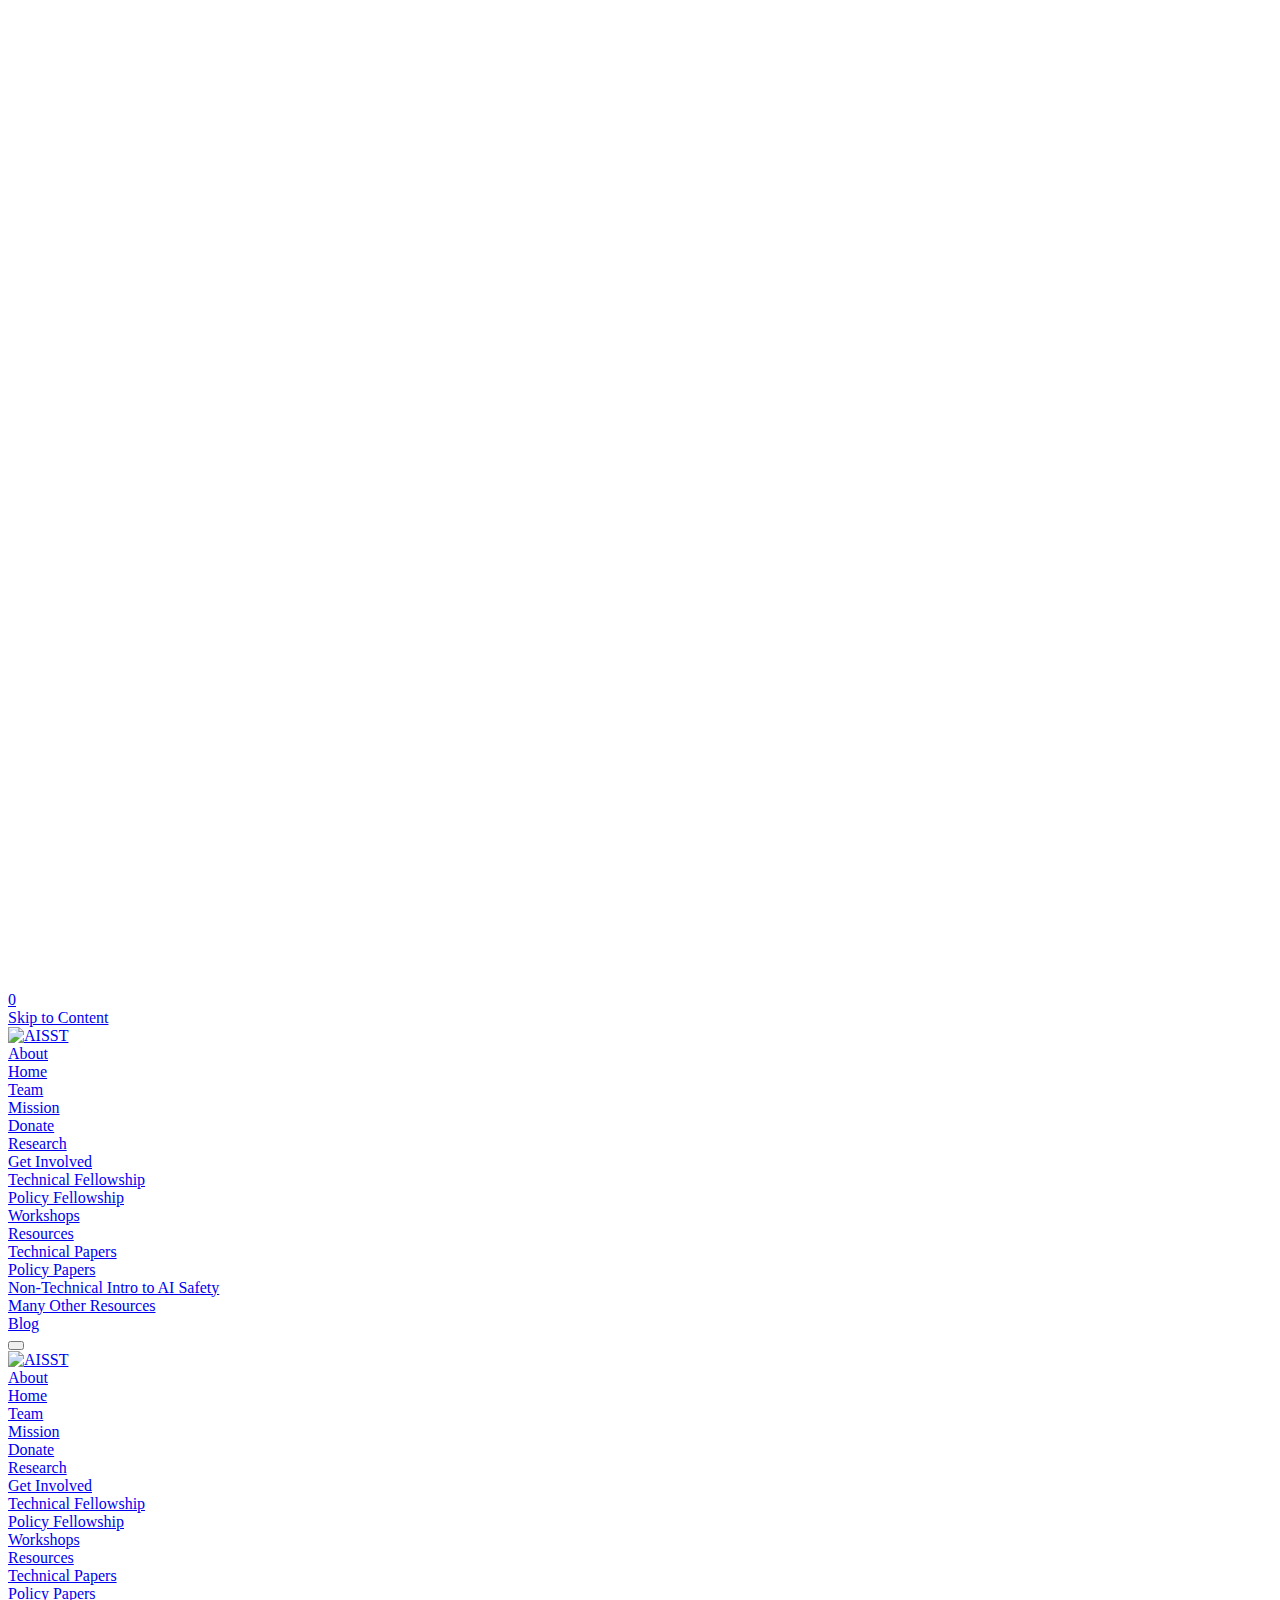
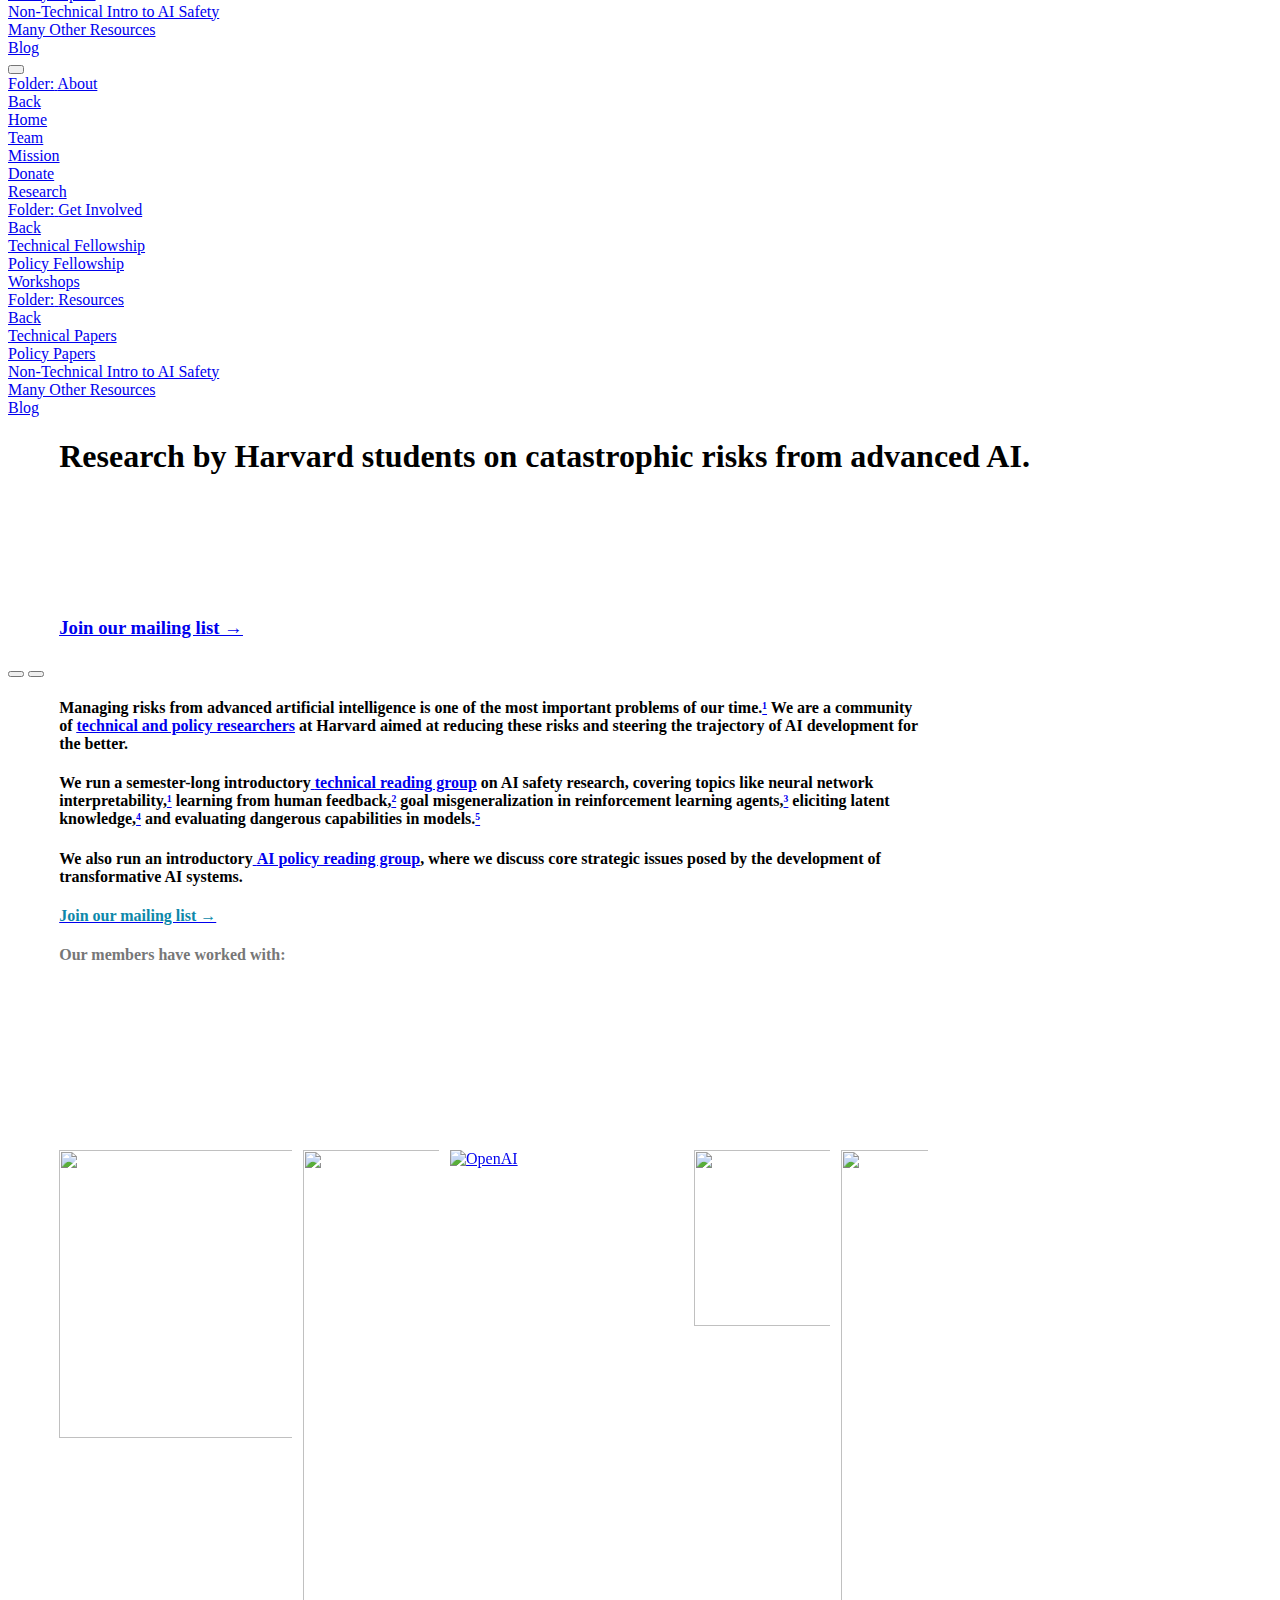
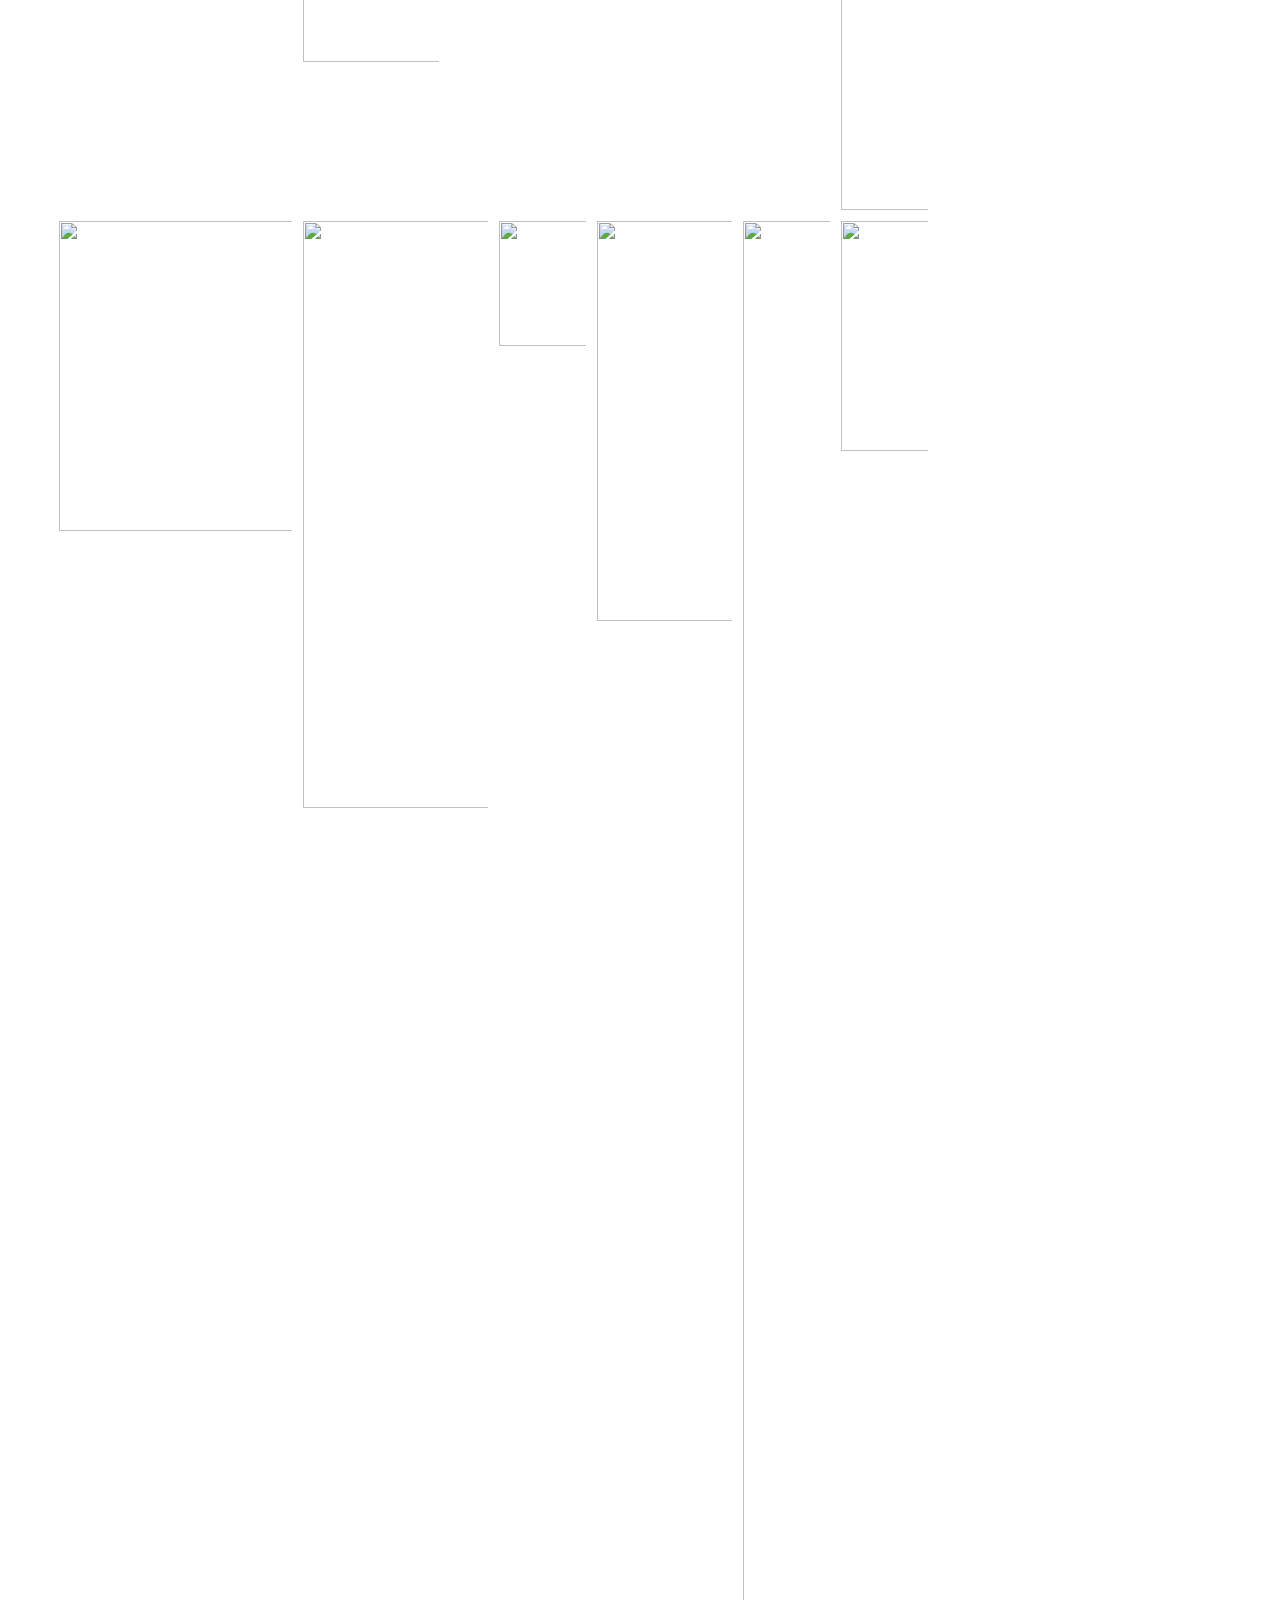
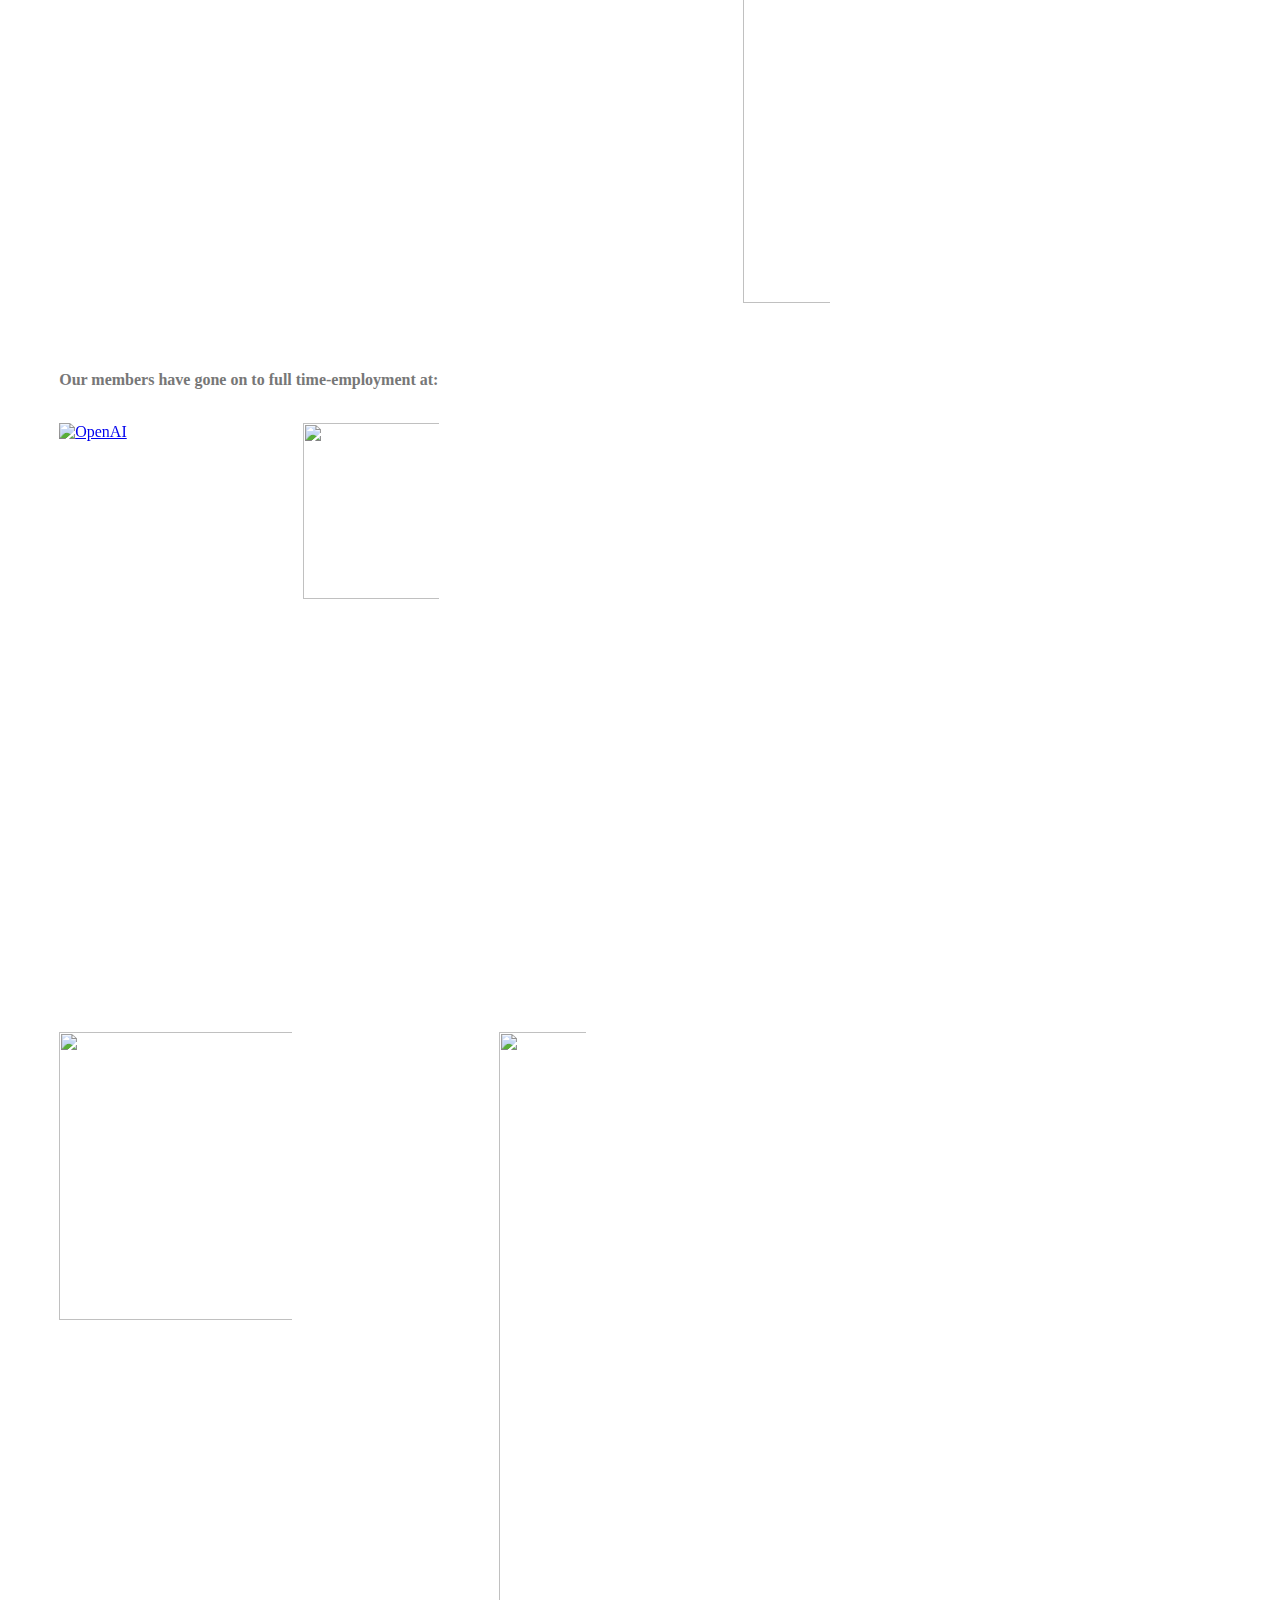
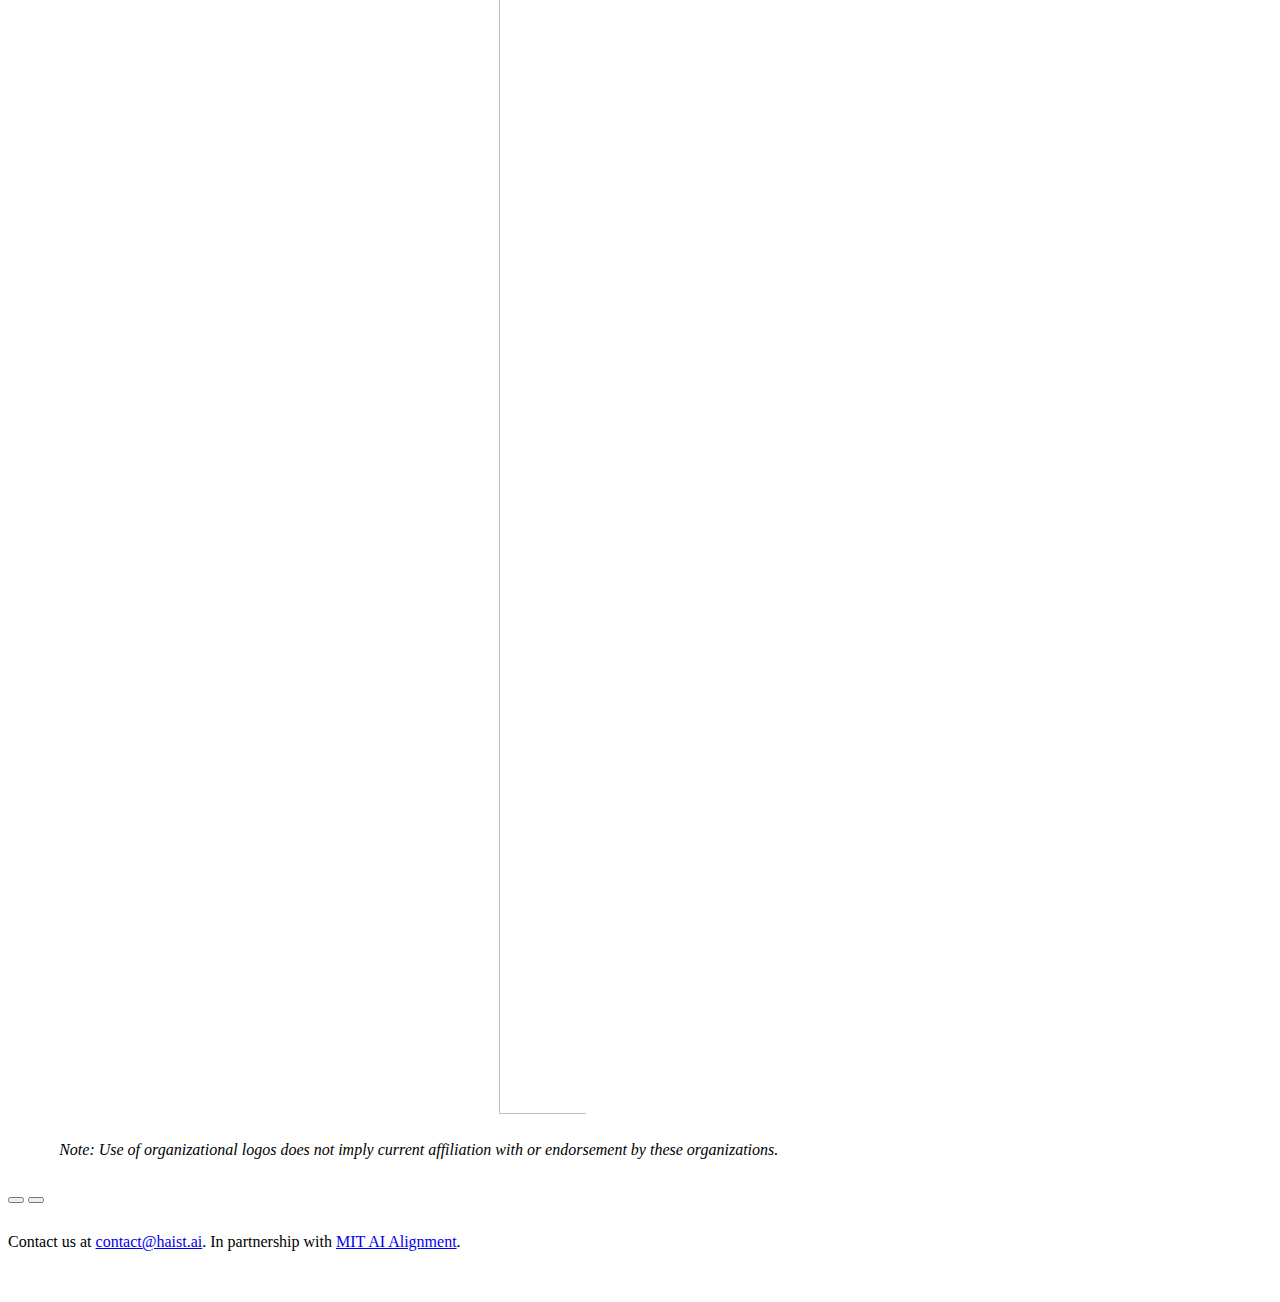
==== index.html @ 44d5b5fb "Add content" ====
<!doctype html>
<html xmlns:og="http://opengraphprotocol.org/schema/" xmlns:fb="http://www.facebook.com/2008/fbml" lang="en-US"  >
  <head>
    <meta http-equiv="X-UA-Compatible" content="IE=edge,chrome=1">
    <meta name="viewport" content="width=device-width, initial-scale=1">
    <!-- This is Squarespace. --><!-- mandolin-daisy-2mn9 -->
<base href="">
<meta charset="utf-8" />
<title>AISST</title>
<meta http-equiv="Accept-CH" content="Sec-CH-UA-Platform-Version, Sec-CH-UA-Model" /><link rel="icon" type="image/x-icon" href="https://images.squarespace-cdn.com/content/v1/6276a63ecf564172c125f58e/9eaadb2b-2ff4-4b08-985c-d61fe7eb5ea5/favicon.ico?format=100w"/>
<link rel="canonical" href="https://haist.ai"/>
<meta property="og:site_name" content="AISST"/>
<meta property="og:title" content="AISST"/>
<meta property="og:url" content="https://haist.ai"/>
<meta property="og:type" content="website"/>
<meta property="og:image" content="http://static1.squarespace.com/static/6276a63ecf564172c125f58e/t/631fd991f70f8904ea14a8ca/1663031697490/logo_with_text_white.png?format=1500w"/>
<meta property="og:image:width" content="1500"/>
<meta property="og:image:height" content="715"/>
<meta itemprop="name" content="AISST"/>
<meta itemprop="url" content="https://haist.ai"/>
<meta itemprop="thumbnailUrl" content="http://static1.squarespace.com/static/6276a63ecf564172c125f58e/t/631fd991f70f8904ea14a8ca/1663031697490/logo_with_text_white.png?format=1500w"/>
<link rel="image_src" href="http://static1.squarespace.com/static/6276a63ecf564172c125f58e/t/631fd991f70f8904ea14a8ca/1663031697490/logo_with_text_white.png?format=1500w" />
<meta itemprop="image" content="http://static1.squarespace.com/static/6276a63ecf564172c125f58e/t/631fd991f70f8904ea14a8ca/1663031697490/logo_with_text_white.png?format=1500w"/>
<meta name="twitter:title" content="AISST"/>
<meta name="twitter:image" content="http://static1.squarespace.com/static/6276a63ecf564172c125f58e/t/631fd991f70f8904ea14a8ca/1663031697490/logo_with_text_white.png?format=1500w"/>
<meta name="twitter:url" content="https://haist.ai"/>
<meta name="twitter:card" content="summary"/>
<meta name="description" content="" />
<link rel="preconnect" href="https://images.squarespace-cdn.com">
<link rel="preconnect" href="https://use.typekit.net" crossorigin>
<link rel="preconnect" href="https://p.typekit.net" crossorigin>
<script type="text/javascript" src="//use.typekit.net/ik/[base64].js"></script>
<script type="text/javascript">try{Typekit.load();}catch(e){}</script>
<link rel="preconnect" href="https://fonts.gstatic.com" crossorigin>
<link rel="stylesheet" type="text/css" href="https://fonts.googleapis.com/css2?family=Poppins:ital,wght@0,300;0,400;0,500;0,700;1,300;1,400;1,700">
<script type="text/javascript" crossorigin="anonymous" defer="true" nomodule="nomodule" src="//assets.squarespace.com/@sqs/polyfiller/1.6/legacy.js"></script>
<script type="text/javascript" crossorigin="anonymous" defer="true" src="//assets.squarespace.com/@sqs/polyfiller/1.6/modern.js"></script>
<script type="text/javascript">SQUARESPACE_ROLLUPS = {};</script>
<script>(function(rollups, name) { if (!rollups[name]) { rollups[name] = {}; } rollups[name].js = ["//assets.squarespace.com/universal/scripts-compressed/extract-css-runtime-c085188a990ffada5d4d-min.en-US.js"]; })(SQUARESPACE_ROLLUPS, 'squarespace-extract_css_runtime');</script>
<script crossorigin="anonymous" src="//assets.squarespace.com/universal/scripts-compressed/extract-css-runtime-c085188a990ffada5d4d-min.en-US.js" defer ></script><script>(function(rollups, name) { if (!rollups[name]) { rollups[name] = {}; } rollups[name].js = ["//assets.squarespace.com/universal/scripts-compressed/extract-css-moment-js-vendor-c4d588d4255cd4c70fa3-min.en-US.js"]; })(SQUARESPACE_ROLLUPS, 'squarespace-extract_css_moment_js_vendor');</script>
<script crossorigin="anonymous" src="//assets.squarespace.com/universal/scripts-compressed/extract-css-moment-js-vendor-c4d588d4255cd4c70fa3-min.en-US.js" defer ></script><script>(function(rollups, name) { if (!rollups[name]) { rollups[name] = {}; } rollups[name].js = ["//assets.squarespace.com/universal/scripts-compressed/cldr-resource-pack-0c96ad3f9948c3a7b631-min.en-US.js"]; })(SQUARESPACE_ROLLUPS, 'squarespace-cldr_resource_pack');</script>
<script crossorigin="anonymous" src="//assets.squarespace.com/universal/scripts-compressed/cldr-resource-pack-0c96ad3f9948c3a7b631-min.en-US.js" defer ></script><script>(function(rollups, name) { if (!rollups[name]) { rollups[name] = {}; } rollups[name].js = ["//assets.squarespace.com/universal/scripts-compressed/common-vendors-stable-2965e1fc774101038a7d-min.en-US.js"]; })(SQUARESPACE_ROLLUPS, 'squarespace-common_vendors_stable');</script>
<script crossorigin="anonymous" src="//assets.squarespace.com/universal/scripts-compressed/common-vendors-stable-2965e1fc774101038a7d-min.en-US.js" defer ></script><script>(function(rollups, name) { if (!rollups[name]) { rollups[name] = {}; } rollups[name].js = ["//assets.squarespace.com/universal/scripts-compressed/common-vendors-75f98ebc7f11d5f6b01f-min.en-US.js"]; })(SQUARESPACE_ROLLUPS, 'squarespace-common_vendors');</script>
<script crossorigin="anonymous" src="//assets.squarespace.com/universal/scripts-compressed/common-vendors-75f98ebc7f11d5f6b01f-min.en-US.js" defer ></script><script>(function(rollups, name) { if (!rollups[name]) { rollups[name] = {}; } rollups[name].js = ["//assets.squarespace.com/universal/scripts-compressed/common-4df49b1327f185440649-min.en-US.js"]; })(SQUARESPACE_ROLLUPS, 'squarespace-common');</script>
<script crossorigin="anonymous" src="//assets.squarespace.com/universal/scripts-compressed/common-4df49b1327f185440649-min.en-US.js" defer ></script><script>(function(rollups, name) { if (!rollups[name]) { rollups[name] = {}; } rollups[name].js = ["//assets.squarespace.com/universal/scripts-compressed/performance-773b94c1420443472c38-min.en-US.js"]; })(SQUARESPACE_ROLLUPS, 'squarespace-performance');</script>
<script crossorigin="anonymous" src="//assets.squarespace.com/universal/scripts-compressed/performance-773b94c1420443472c38-min.en-US.js" defer ></script><script data-name="static-context">Static = window.Static || {}; Static.SQUARESPACE_CONTEXT = {"betaFeatureFlags":["new_stacked_index","scripts_defer","i18n_beta_website_locales","collection_typename_switching","nested_categories","campaigns_discount_section_in_blasts","campaigns_import_discounts","member_areas_feature","contacts_and_campaigns_redesign","campaigns_thumbnail_layout","supports_versioned_template_assets","marketing_automations","themes","override_block_styles","marketing_landing_page","campaigns_new_image_layout_picker","campaigns_discount_section_in_automations","order_status_page_checkout_landing_enabled"],"facebookAppId":"314192535267336","facebookApiVersion":"v6.0","rollups":{"squarespace-announcement-bar":{"js":"//assets.squarespace.com/universal/scripts-compressed/announcement-bar-19274aa1af935b9f801d-min.en-US.js"},"squarespace-audio-player":{"css":"//assets.squarespace.com/universal/styles-compressed/audio-player-7273fb3c727315fb7087-min.en-US.css","js":"//assets.squarespace.com/universal/scripts-compressed/audio-player-4ba05ee76cc923faf735-min.en-US.js"},"squarespace-blog-collection-list":{"css":"//assets.squarespace.com/universal/styles-compressed/blog-collection-list-04589f0ab778d39b6f29-min.en-US.css","js":"//assets.squarespace.com/universal/scripts-compressed/blog-collection-list-3b161a94b70c22562b65-min.en-US.js"},"squarespace-calendar-block-renderer":{"css":"//assets.squarespace.com/universal/styles-compressed/calendar-block-renderer-45e10dd8aac6cdf250c5-min.en-US.css","js":"//assets.squarespace.com/universal/scripts-compressed/calendar-block-renderer-3379aeedd7289f9570c3-min.en-US.js"},"squarespace-chartjs-helpers":{"css":"//assets.squarespace.com/universal/styles-compressed/chartjs-helpers-035fad01719b3ad44ea0-min.en-US.css","js":"//assets.squarespace.com/universal/scripts-compressed/chartjs-helpers-87bcc1cf71dc32506780-min.en-US.js"},"squarespace-comments":{"css":"//assets.squarespace.com/universal/styles-compressed/comments-8d82b7dcc10a49d8f3ab-min.en-US.css","js":"//assets.squarespace.com/universal/scripts-compressed/comments-c779c2c0f7bb57fb3e3a-min.en-US.js"},"squarespace-custom-css-popup":{"css":"//assets.squarespace.com/universal/styles-compressed/custom-css-popup-42165bae3117a373beba-min.en-US.css","js":"//assets.squarespace.com/universal/scripts-compressed/custom-css-popup-b2d82e9591bbc2b95d3c-min.en-US.js"},"squarespace-dialog":{"css":"//assets.squarespace.com/universal/styles-compressed/dialog-747223e74cb79d5b85a8-min.en-US.css","js":"//assets.squarespace.com/universal/scripts-compressed/dialog-a7f7b1a3283154e29984-min.en-US.js"},"squarespace-events-collection":{"css":"//assets.squarespace.com/universal/styles-compressed/events-collection-45e10dd8aac6cdf250c5-min.en-US.css","js":"//assets.squarespace.com/universal/scripts-compressed/events-collection-56d55fccb9728fc42463-min.en-US.js"},"squarespace-form-rendering-utils":{"js":"//assets.squarespace.com/universal/scripts-compressed/form-rendering-utils-40a4705ad76bd7825234-min.en-US.js"},"squarespace-forms":{"css":"//assets.squarespace.com/universal/styles-compressed/forms-561e399da7e8cd21136e-min.en-US.css","js":"//assets.squarespace.com/universal/scripts-compressed/forms-ef68258d3f7a6d835f95-min.en-US.js"},"squarespace-gallery-collection-list":{"css":"//assets.squarespace.com/universal/styles-compressed/gallery-collection-list-04589f0ab778d39b6f29-min.en-US.css","js":"//assets.squarespace.com/universal/scripts-compressed/gallery-collection-list-6a695d6f503d6f274456-min.en-US.js"},"squarespace-image-zoom":{"css":"//assets.squarespace.com/universal/styles-compressed/image-zoom-04589f0ab778d39b6f29-min.en-US.css","js":"//assets.squarespace.com/universal/scripts-compressed/image-zoom-86a4f1190d4dd0a1bb85-min.en-US.js"},"squarespace-pinterest":{"css":"//assets.squarespace.com/universal/styles-compressed/pinterest-04589f0ab778d39b6f29-min.en-US.css","js":"//assets.squarespace.com/universal/scripts-compressed/pinterest-30be59e105fa57361f64-min.en-US.js"},"squarespace-popup-overlay":{"css":"//assets.squarespace.com/universal/styles-compressed/popup-overlay-1953548b82872bd9f153-min.en-US.css","js":"//assets.squarespace.com/universal/scripts-compressed/popup-overlay-4bf649a014a216e1afa5-min.en-US.js"},"squarespace-product-quick-view":{"css":"//assets.squarespace.com/universal/styles-compressed/product-quick-view-cabe0d0e788aff914259-min.en-US.css","js":"//assets.squarespace.com/universal/scripts-compressed/product-quick-view-630e509302da8f563858-min.en-US.js"},"squarespace-products-collection-item-v2":{"css":"//assets.squarespace.com/universal/styles-compressed/products-collection-item-v2-04589f0ab778d39b6f29-min.en-US.css","js":"//assets.squarespace.com/universal/scripts-compressed/products-collection-item-v2-bc54407b17c1344e3754-min.en-US.js"},"squarespace-products-collection-list-v2":{"css":"//assets.squarespace.com/universal/styles-compressed/products-collection-list-v2-04589f0ab778d39b6f29-min.en-US.css","js":"//assets.squarespace.com/universal/scripts-compressed/products-collection-list-v2-320bbe708a4fc56f6d2e-min.en-US.js"},"squarespace-search-page":{"css":"//assets.squarespace.com/universal/styles-compressed/search-page-efbf373f59490877e106-min.en-US.css","js":"//assets.squarespace.com/universal/scripts-compressed/search-page-04cf4e27dcd24b8ccfda-min.en-US.js"},"squarespace-search-preview":{"js":"//assets.squarespace.com/universal/scripts-compressed/search-preview-85ec8363a43ffec07b0b-min.en-US.js"},"squarespace-simple-liking":{"css":"//assets.squarespace.com/universal/styles-compressed/simple-liking-87ea620354232c2e7b9f-min.en-US.css","js":"//assets.squarespace.com/universal/scripts-compressed/simple-liking-b240c4039cac2761e6d0-min.en-US.js"},"squarespace-social-buttons":{"css":"//assets.squarespace.com/universal/styles-compressed/social-buttons-7430c3ff0790eafdec2c-min.en-US.css","js":"//assets.squarespace.com/universal/scripts-compressed/social-buttons-d382b391c33355a32f2b-min.en-US.js"},"squarespace-tourdates":{"css":"//assets.squarespace.com/universal/styles-compressed/tourdates-04589f0ab778d39b6f29-min.en-US.css","js":"//assets.squarespace.com/universal/scripts-compressed/tourdates-0643a11f8885042b66b1-min.en-US.js"},"squarespace-website-overlays-manager":{"css":"//assets.squarespace.com/universal/styles-compressed/website-overlays-manager-a81f4f351e0b41eedf7d-min.en-US.css","js":"//assets.squarespace.com/universal/scripts-compressed/website-overlays-manager-c5238054f3d256328514-min.en-US.js"}},"pageType":2,"website":{"id":"6276a63ecf564172c125f58e","identifier":"mandolin-daisy-2mn9","websiteType":1,"contentModifiedOn":1731893150843,"cloneable":false,"hasBeenCloneable":false,"siteStatus":{},"language":"en-US","timeZone":"America/New_York","machineTimeZoneOffset":-18000000,"timeZoneOffset":-18000000,"timeZoneAbbr":"EST","siteTitle":"AISST","fullSiteTitle":"AISST","siteDescription":"","logoImageId":"656bdc2696a57e2c92beb172","socialLogoImageId":"631fd991f70f8904ea14a8ca","shareButtonOptions":{"8":true,"1":true,"6":true,"4":true,"7":true,"3":true,"2":true},"logoImageUrl":"//images.squarespace-cdn.com/content/v1/6276a63ecf564172c125f58e/917fce39-b74a-4483-9b5e-a114516c8445/AISST.png","socialLogoImageUrl":"//images.squarespace-cdn.com/content/v1/6276a63ecf564172c125f58e/a2c74c41-f491-476f-9424-011c3a89e836/logo_with_text_white.png","authenticUrl":"https://haist.ai","internalUrl":"https://mandolin-daisy-2mn9.squarespace.com","baseUrl":"https://haist.ai","primaryDomain":"haist.ai","sslSetting":3,"isHstsEnabled":true,"typekitId":"","statsMigrated":false,"imageMetadataProcessingEnabled":false,"screenshotId":"c658b20c569e9e1240246d86abf5567b3192c4f58d15e5d2c947ca029ee071bd","captchaSettings":{"enabledForDonations":false},"showOwnerLogin":false},"websiteSettings":{"id":"6276a63ecf564172c125f5a5","websiteId":"6276a63ecf564172c125f58e","subjects":[],"country":"US","state":"MA","simpleLikingEnabled":true,"popupOverlaySettings":{"style":1,"enabledPages":[]},"commentLikesAllowed":true,"commentAnonAllowed":true,"commentThreaded":true,"commentApprovalRequired":false,"commentAvatarsOn":true,"commentSortType":2,"commentFlagThreshold":0,"commentFlagsAllowed":true,"commentEnableByDefault":true,"commentDisableAfterDaysDefault":0,"disqusShortname":"","commentsEnabled":false,"storeSettings":{"returnPolicy":null,"termsOfService":null,"privacyPolicy":null,"expressCheckout":false,"continueShoppingLinkUrl":"/","useLightCart":false,"showNoteField":false,"shippingCountryDefaultValue":"US","billToShippingDefaultValue":false,"showShippingPhoneNumber":true,"isShippingPhoneRequired":false,"showBillingPhoneNumber":true,"isBillingPhoneRequired":false,"currenciesSupported":["USD","CAD","GBP","AUD","EUR","CHF","NOK","SEK","DKK","NZD","SGD","MXN","HKD","CZK","ILS","MYR","RUB","PHP","PLN","THB","BRL","ARS","COP","IDR","INR","JPY","ZAR"],"defaultCurrency":"USD","selectedCurrency":"USD","measurementStandard":1,"showCustomCheckoutForm":false,"checkoutPageMarketingOptInEnabled":true,"enableMailingListOptInByDefault":false,"sameAsRetailLocation":false,"merchandisingSettings":{"scarcityEnabledOnProductItems":false,"scarcityEnabledOnProductBlocks":false,"scarcityMessageType":"DEFAULT_SCARCITY_MESSAGE","scarcityThreshold":10,"multipleQuantityAllowedForServices":true,"restockNotificationsEnabled":false,"restockNotificationsSuccessText":"","restockNotificationsMailingListSignUpEnabled":false,"relatedProductsEnabled":false,"relatedProductsOrdering":"random","soldOutVariantsDropdownDisabled":false,"productComposerOptedIn":false,"productComposerABTestOptedOut":false,"productReviewsEnabled":false},"minimumOrderSubtotalEnabled":false,"minimumOrderSubtotal":{"currency":"USD","value":"0.00"},"isLive":false,"multipleQuantityAllowedForServices":true},"useEscapeKeyToLogin":false,"ssBadgeType":1,"ssBadgePosition":4,"ssBadgeVisibility":1,"ssBadgeDevices":1,"pinterestOverlayOptions":{"mode":"disabled"},"ampEnabled":false,"userAccountsSettings":{"loginAllowed":false,"signupAllowed":false}},"cookieSettings":{"isCookieBannerEnabled":false,"isRestrictiveCookiePolicyEnabled":false,"cookieBannerText":"","cookieBannerTheme":"","cookieBannerVariant":"","cookieBannerPosition":"","cookieBannerCtaVariant":"","cookieBannerCtaText":"","cookieBannerAcceptType":"OPT_IN","cookieBannerOptOutCtaText":"","cookieBannerHasOptOut":false,"cookieBannerHasManageCookies":true,"cookieBannerManageCookiesLabel":"","cookieBannerSavedPreferencesText":"","cookieBannerSavedPreferencesLayout":"PILL"},"websiteCloneable":false,"collection":{"title":"AI Safety Student Team","id":"6276a65914d23040bb18d53f","fullUrl":"/","type":10,"permissionType":1},"subscribed":false,"appDomain":"squarespace.com","templateTweakable":true,"tweakJSON":{"form-use-theme-colors":"false","header-logo-height":"72px","header-mobile-logo-max-height":"105px","header-vert-padding":"3vw","header-width":"Inset","maxPageWidth":"1400px","pagePadding":"3vw","tweak-blog-alternating-side-by-side-image-aspect-ratio":"1:1 Square","tweak-blog-alternating-side-by-side-image-spacing":"5%","tweak-blog-alternating-side-by-side-meta-spacing":"15px","tweak-blog-alternating-side-by-side-primary-meta":"Categories","tweak-blog-alternating-side-by-side-read-more-spacing":"5px","tweak-blog-alternating-side-by-side-secondary-meta":"Date","tweak-blog-basic-grid-columns":"2","tweak-blog-basic-grid-image-aspect-ratio":"3:2 Standard","tweak-blog-basic-grid-image-spacing":"30px","tweak-blog-basic-grid-meta-spacing":"15px","tweak-blog-basic-grid-primary-meta":"Categories","tweak-blog-basic-grid-read-more-spacing":"15px","tweak-blog-basic-grid-secondary-meta":"Date","tweak-blog-item-custom-width":"60","tweak-blog-item-show-author-profile":"true","tweak-blog-item-width":"Narrow","tweak-blog-masonry-columns":"2","tweak-blog-masonry-horizontal-spacing":"150px","tweak-blog-masonry-image-spacing":"25px","tweak-blog-masonry-meta-spacing":"20px","tweak-blog-masonry-primary-meta":"Categories","tweak-blog-masonry-read-more-spacing":"5px","tweak-blog-masonry-secondary-meta":"Date","tweak-blog-masonry-vertical-spacing":"100px","tweak-blog-side-by-side-image-aspect-ratio":"1:1 Square","tweak-blog-side-by-side-image-spacing":"6%","tweak-blog-side-by-side-meta-spacing":"20px","tweak-blog-side-by-side-primary-meta":"Categories","tweak-blog-side-by-side-read-more-spacing":"5px","tweak-blog-side-by-side-secondary-meta":"Date","tweak-blog-single-column-image-spacing":"40px","tweak-blog-single-column-meta-spacing":"30px","tweak-blog-single-column-primary-meta":"Categories","tweak-blog-single-column-read-more-spacing":"30px","tweak-blog-single-column-secondary-meta":"Date","tweak-events-stacked-show-thumbnails":"true","tweak-events-stacked-thumbnail-size":"3:2 Standard","tweak-fixed-header":"false","tweak-fixed-header-style":"Scroll Back","tweak-global-animations-animation-curve":"ease","tweak-global-animations-animation-delay":"0.6s","tweak-global-animations-animation-duration":"0.90s","tweak-global-animations-animation-style":"fade","tweak-global-animations-animation-type":"none","tweak-global-animations-complexity-level":"detailed","tweak-global-animations-enabled":"false","tweak-portfolio-grid-basic-custom-height":"50","tweak-portfolio-grid-overlay-custom-height":"50","tweak-portfolio-hover-follow-acceleration":"10%","tweak-portfolio-hover-follow-animation-duration":"Medium","tweak-portfolio-hover-follow-animation-type":"Fade","tweak-portfolio-hover-follow-delimiter":"Forward Slash","tweak-portfolio-hover-follow-front":"false","tweak-portfolio-hover-follow-layout":"Inline","tweak-portfolio-hover-follow-size":"75","tweak-portfolio-hover-follow-text-spacing-x":"1.5","tweak-portfolio-hover-follow-text-spacing-y":"1.5","tweak-portfolio-hover-static-animation-duration":"Medium","tweak-portfolio-hover-static-animation-type":"Scale Up","tweak-portfolio-hover-static-delimiter":"Forward Slash","tweak-portfolio-hover-static-front":"false","tweak-portfolio-hover-static-layout":"Stacked","tweak-portfolio-hover-static-size":"75","tweak-portfolio-hover-static-text-spacing-x":"1.5","tweak-portfolio-hover-static-text-spacing-y":"1.5","tweak-portfolio-index-background-animation-duration":"Medium","tweak-portfolio-index-background-animation-type":"Fade","tweak-portfolio-index-background-custom-height":"50","tweak-portfolio-index-background-delimiter":"None","tweak-portfolio-index-background-height":"Large","tweak-portfolio-index-background-horizontal-alignment":"Center","tweak-portfolio-index-background-link-format":"Stacked","tweak-portfolio-index-background-persist":"false","tweak-portfolio-index-background-vertical-alignment":"Middle","tweak-portfolio-index-background-width":"Full Bleed","tweak-product-basic-item-click-action":"None","tweak-product-basic-item-gallery-aspect-ratio":"3:4 Three-Four (Vertical)","tweak-product-basic-item-gallery-design":"Slideshow","tweak-product-basic-item-gallery-width":"50%","tweak-product-basic-item-hover-action":"None","tweak-product-basic-item-image-spacing":"3vw","tweak-product-basic-item-image-zoom-factor":"1.75","tweak-product-basic-item-product-variant-display":"Dropdown","tweak-product-basic-item-thumbnail-placement":"Side","tweak-product-basic-item-variant-picker-layout":"Dropdowns","tweak-products-add-to-cart-button":"false","tweak-products-columns":"3","tweak-products-gutter-column":"2vw","tweak-products-gutter-row":"3vw","tweak-products-header-text-alignment":"Middle","tweak-products-image-aspect-ratio":"1:1 Square","tweak-products-image-text-spacing":"1vw","tweak-products-mobile-columns":"1","tweak-products-text-alignment":"Left","tweak-products-width":"Inset","tweak-transparent-header":"true"},"templateId":"5c5a519771c10ba3470d8101","templateVersion":"7.1","pageFeatures":[1,2,4],"gmRenderKey":"QUl6YVN5Q0JUUk9xNkx1dkZfSUUxcjQ2LVQ0QWVUU1YtMGQ3bXk4","templateScriptsRootUrl":"https://static1.squarespace.com/static/vta/5c5a519771c10ba3470d8101/scripts/","impersonatedSession":false,"tzData":{"zones":[[-300,"US","E%sT",null]],"rules":{"US":[[1967,2006,null,"Oct","lastSun","2:00","0","S"],[1987,2006,null,"Apr","Sun>=1","2:00","1:00","D"],[2007,"max",null,"Mar","Sun>=8","2:00","1:00","D"],[2007,"max",null,"Nov","Sun>=1","2:00","0","S"]]}},"showAnnouncementBar":false,"recaptchaEnterpriseContext":{"recaptchaEnterpriseSiteKey":"6LdDFQwjAAAAAPigEvvPgEVbb7QBm-TkVJdDTlAv"},"i18nContext":{"timeZoneData":{"id":"America/New_York","name":"Eastern Time"}},"env":"PRODUCTION"};</script><script type="application/ld+json">{"url":"https://haist.ai","name":"AISST","description":"","image":"//images.squarespace-cdn.com/content/v1/6276a63ecf564172c125f58e/917fce39-b74a-4483-9b5e-a114516c8445/AISST.png","@context":"http://schema.org","@type":"WebSite"}</script><link rel="stylesheet" type="text/css" href="https://static1.squarespace.com/static/versioned-site-css/6276a63ecf564172c125f58e/46/5c5a519771c10ba3470d8101/6276a63fcf564172c125f5bc/1614/site.css"/><script>Static.COOKIE_BANNER_CAPABLE = true;</script>
<!-- End of Squarespace Headers -->
    <link rel="stylesheet" type="text/css" href="https://static1.squarespace.com/static/vta/5c5a519771c10ba3470d8101/versioned-assets/1739381320286-8FJE7NMLDZWANM5PXDLU/static.css">
  </head>

  <body
    id="collection-6276a65914d23040bb18d53f"
    class="
      primary-button-style-outline primary-button-shape-square secondary-button-style-solid secondary-button-shape-rounded tertiary-button-style-outline tertiary-button-shape-square  form-field-style-solid form-field-shape-square form-field-border-all form-field-checkbox-type-icon form-field-checkbox-fill-solid form-field-checkbox-color-inverted form-field-checkbox-shape-square form-field-checkbox-layout-stack form-field-radio-type-icon form-field-radio-fill-solid form-field-radio-color-normal form-field-radio-shape-pill form-field-radio-layout-stack form-field-survey-fill-solid form-field-survey-color-normal form-field-survey-shape-pill form-field-hover-focus-outline form-submit-button-style-label header-overlay-alignment-center header-width-inset tweak-transparent-header  tweak-fixed-header-style-scroll-back tweak-blog-alternating-side-by-side-width-inset tweak-blog-alternating-side-by-side-image-aspect-ratio-11-square tweak-blog-alternating-side-by-side-text-alignment-left tweak-blog-alternating-side-by-side-read-more-style-show tweak-blog-alternating-side-by-side-image-text-alignment-middle tweak-blog-alternating-side-by-side-delimiter-bullet tweak-blog-alternating-side-by-side-meta-position-top tweak-blog-alternating-side-by-side-primary-meta-categories tweak-blog-alternating-side-by-side-secondary-meta-date tweak-blog-alternating-side-by-side-excerpt-show tweak-blog-basic-grid-width-inset tweak-blog-basic-grid-image-aspect-ratio-32-standard tweak-blog-basic-grid-text-alignment-center tweak-blog-basic-grid-delimiter-bullet tweak-blog-basic-grid-image-placement-above tweak-blog-basic-grid-read-more-style-show tweak-blog-basic-grid-primary-meta-categories tweak-blog-basic-grid-secondary-meta-date tweak-blog-basic-grid-excerpt-show tweak-blog-item-width-narrow tweak-blog-item-text-alignment-left tweak-blog-item-meta-position-above-title tweak-blog-item-show-categories tweak-blog-item-show-date tweak-blog-item-show-author-name tweak-blog-item-show-author-profile tweak-blog-item-delimiter-dash tweak-blog-masonry-width-full tweak-blog-masonry-text-alignment-center tweak-blog-masonry-primary-meta-categories tweak-blog-masonry-secondary-meta-date tweak-blog-masonry-meta-position-top tweak-blog-masonry-read-more-style-show tweak-blog-masonry-delimiter-space tweak-blog-masonry-image-placement-above tweak-blog-masonry-excerpt-show tweak-blog-side-by-side-width-inset tweak-blog-side-by-side-image-placement-left tweak-blog-side-by-side-image-aspect-ratio-11-square tweak-blog-side-by-side-primary-meta-categories tweak-blog-side-by-side-secondary-meta-date tweak-blog-side-by-side-meta-position-top tweak-blog-side-by-side-text-alignment-left tweak-blog-side-by-side-image-text-alignment-middle tweak-blog-side-by-side-read-more-style-hide tweak-blog-side-by-side-delimiter-bullet tweak-blog-side-by-side-excerpt-show tweak-blog-single-column-width-inset tweak-blog-single-column-text-alignment-center tweak-blog-single-column-image-placement-above tweak-blog-single-column-delimiter-bullet tweak-blog-single-column-read-more-style-show tweak-blog-single-column-primary-meta-categories tweak-blog-single-column-secondary-meta-date tweak-blog-single-column-meta-position-top tweak-blog-single-column-content-excerpt-and-title tweak-events-stacked-width-inset tweak-events-stacked-height-small tweak-events-stacked-show-past-events tweak-events-stacked-show-thumbnails tweak-events-stacked-thumbnail-size-32-standard tweak-events-stacked-date-style-side-tag tweak-events-stacked-show-time tweak-events-stacked-show-location tweak-events-stacked-ical-gcal-links tweak-events-stacked-show-excerpt   tweak-global-animations-complexity-level-detailed tweak-global-animations-animation-style-fade tweak-global-animations-animation-type-none tweak-global-animations-animation-curve-ease tweak-portfolio-grid-basic-width-inset tweak-portfolio-grid-basic-height-small tweak-portfolio-grid-basic-image-aspect-ratio-34-three-four-vertical tweak-portfolio-grid-basic-text-alignment-left tweak-portfolio-grid-basic-hover-effect-zoom tweak-portfolio-grid-overlay-width-full tweak-portfolio-grid-overlay-height-small tweak-portfolio-grid-overlay-image-aspect-ratio-43-four-three tweak-portfolio-grid-overlay-text-placement-center tweak-portfolio-grid-overlay-show-text-after-hover tweak-portfolio-index-background-link-format-stacked tweak-portfolio-index-background-width-full-bleed tweak-portfolio-index-background-height-large  tweak-portfolio-index-background-vertical-alignment-middle tweak-portfolio-index-background-horizontal-alignment-center tweak-portfolio-index-background-delimiter-none tweak-portfolio-index-background-animation-type-fade tweak-portfolio-index-background-animation-duration-medium tweak-portfolio-hover-follow-layout-inline  tweak-portfolio-hover-follow-delimiter-forward-slash tweak-portfolio-hover-follow-animation-type-fade tweak-portfolio-hover-follow-animation-duration-medium tweak-portfolio-hover-static-layout-stacked  tweak-portfolio-hover-static-delimiter-forward-slash tweak-portfolio-hover-static-animation-type-scale-up tweak-portfolio-hover-static-animation-duration-medium tweak-product-basic-item-product-variant-display-dropdown tweak-product-basic-item-product-subscription-display-radio tweak-product-basic-item-product-subscription-border-shape-square tweak-product-basic-item-width-full tweak-product-basic-item-gallery-aspect-ratio-34-three-four-vertical tweak-product-basic-item-text-alignment-left tweak-product-basic-item-navigation-breadcrumbs tweak-product-basic-item-description-position-below-price tweak-product-basic-item-description-position-mobile-below-add-to-cart-button tweak-product-basic-item-content-alignment-top tweak-product-basic-item-gallery-design-slideshow tweak-product-basic-item-gallery-placement-left tweak-product-basic-item-thumbnail-placement-side tweak-product-basic-item-click-action-none tweak-product-basic-item-hover-action-none tweak-product-basic-item-variant-picker-layout-dropdowns tweak-product-basic-item-add-to-cart-standalone tweak-product-basic-item-add-to-cart-mobile-standalone tweak-products-width-inset tweak-products-image-aspect-ratio-11-square tweak-products-text-alignment-left  tweak-products-price-show tweak-products-nested-category-type-top tweak-products-category-title tweak-products-header-text-alignment-middle tweak-products-breadcrumbs image-block-poster-text-alignment-center image-block-card-content-position-center image-block-card-text-alignment-left image-block-overlap-content-position-center image-block-overlap-text-alignment-left image-block-collage-content-position-top image-block-collage-text-alignment-left image-block-stack-text-alignment-left hide-opentable-icons opentable-style-dark tweak-product-quick-view-button-style-floating tweak-product-quick-view-button-position-bottom tweak-product-quick-view-lightbox-excerpt-display-truncate tweak-product-quick-view-lightbox-show-arrows tweak-product-quick-view-lightbox-show-close-button tweak-product-quick-view-lightbox-controls-weight-light native-currency-code-usd collection-6276a65914d23040bb18d53f collection-type-page collection-layout-default homepage mobile-style-available sqs-seven-one
      
        
          
            
              
            
          
        
      
    "
    tabindex="-1"
  >
    <div
      id="siteWrapper"
      class="clearfix site-wrapper"
    >
      
        <div id="floatingCart" class="floating-cart hidden">
          <a href="/cart" class="icon icon--stroke icon--fill icon--cart sqs-custom-cart">
            <span class="Cart-inner">
              



  <svg class="icon icon--cart" viewBox="0 0 31 24">
  <g class="svg-icon cart-icon--odd">
    <circle fill="none" stroke-miterlimit="10" cx="22.5" cy="21.5" r="1"/>
    <circle fill="none" stroke-miterlimit="10" cx="9.5" cy="21.5" r="1"/>
    <path fill="none" stroke-miterlimit="10" d="M0,1.5h5c0.6,0,1.1,0.4,1.1,1l1.7,13
      c0.1,0.5,0.6,1,1.1,1h15c0.5,0,1.2-0.4,1.4-0.9l3.3-8.1c0.2-0.5-0.1-0.9-0.6-0.9H12"/>
  </g>
</svg>

              <div class="legacy-cart icon-cart-quantity">
                <span class="sqs-cart-quantity">0</span>
              </div>
            </span>
          </a>
        </div>
      

      












  <header
    data-test="header"
    id="header"
    
    class="
      
        
          white
        
      
      header theme-col--primary
    "
    data-section-theme="white"
    data-controller="Header"
    data-current-styles="{
&quot;layout&quot;: &quot;navRight&quot;,
&quot;action&quot;: {
&quot;buttonText&quot;: &quot;Get Started&quot;,
&quot;newWindow&quot;: false
},
&quot;showSocial&quot;: true,
&quot;socialOptions&quot;: {
&quot;socialBorderShape&quot;: &quot;none&quot;,
&quot;socialBorderStyle&quot;: &quot;outline&quot;,
&quot;socialBorderThickness&quot;: {
&quot;unit&quot;: &quot;px&quot;,
&quot;value&quot;: 1.0
}
},
&quot;menuOverlayAnimation&quot;: &quot;fade&quot;,
&quot;cartStyle&quot;: &quot;cart&quot;,
&quot;cartText&quot;: &quot;Cart&quot;,
&quot;showEmptyCartState&quot;: true,
&quot;cartOptions&quot;: {
&quot;iconType&quot;: &quot;stroke-1&quot;,
&quot;cartBorderShape&quot;: &quot;none&quot;,
&quot;cartBorderStyle&quot;: &quot;outline&quot;,
&quot;cartBorderThickness&quot;: {
&quot;unit&quot;: &quot;px&quot;,
&quot;value&quot;: 1.0
}
},
&quot;showButton&quot;: false,
&quot;showCart&quot;: false,
&quot;showAccountLogin&quot;: true,
&quot;headerStyle&quot;: &quot;dynamic&quot;,
&quot;languagePicker&quot;: {
&quot;enabled&quot;: false,
&quot;iconEnabled&quot;: false,
&quot;iconType&quot;: &quot;globe&quot;,
&quot;flagShape&quot;: &quot;shiny&quot;,
&quot;languageFlags&quot;: [ ]
},
&quot;iconOptions&quot;: {
&quot;dropdownThickness&quot;: {
&quot;unit&quot;: &quot;px&quot;,
&quot;value&quot;: 1.0
},
&quot;endcapType&quot;: &quot;square&quot;,
&quot;desktopDropdownIconOptions&quot;: {
&quot;iconSize&quot;: {
&quot;unit&quot;: &quot;px&quot;,
&quot;value&quot;: 16.0
},
&quot;spacing&quot;: {
&quot;unit&quot;: &quot;px&quot;,
&quot;value&quot;: 8.0
},
&quot;folderDropdownIcon&quot;: &quot;none&quot;,
&quot;languagePickerIcon&quot;: &quot;openArrowHead&quot;
},
&quot;mobileDropdownIconOptions&quot;: {
&quot;iconSize&quot;: {
&quot;unit&quot;: &quot;px&quot;,
&quot;value&quot;: 20.0
},
&quot;spacing&quot;: {
&quot;unit&quot;: &quot;px&quot;,
&quot;value&quot;: 8.0
},
&quot;folderDropdownIcon&quot;: &quot;openArrowHead&quot;,
&quot;languagePickerIcon&quot;: &quot;openArrowHead&quot;
}
},
&quot;mobileOptions&quot;: {
&quot;layout&quot;: &quot;logoLeftNavRight&quot;,
&quot;menuIconOptions&quot;: {
&quot;style&quot;: &quot;doubleLineHamburger&quot;,
&quot;thickness&quot;: {
&quot;unit&quot;: &quot;px&quot;,
&quot;value&quot;: 1.0
}
}
},
&quot;solidOptions&quot;: {
&quot;headerOpacity&quot;: {
&quot;unit&quot;: &quot;%&quot;,
&quot;value&quot;: 100.0
},
&quot;blurBackground&quot;: {
&quot;enabled&quot;: false,
&quot;blurRadius&quot;: {
&quot;unit&quot;: &quot;px&quot;,
&quot;value&quot;: 12.0
}
},
&quot;backgroundColor&quot;: {
&quot;type&quot;: &quot;SITE_PALETTE_COLOR&quot;,
&quot;sitePaletteColor&quot;: {
&quot;colorName&quot;: &quot;white&quot;,
&quot;alphaModifier&quot;: 1.0
}
},
&quot;navigationColor&quot;: {
&quot;type&quot;: &quot;SITE_PALETTE_COLOR&quot;,
&quot;sitePaletteColor&quot;: {
&quot;colorName&quot;: &quot;black&quot;,
&quot;alphaModifier&quot;: 1.0
}
}
},
&quot;gradientOptions&quot;: {
&quot;gradientType&quot;: &quot;faded&quot;,
&quot;headerOpacity&quot;: {
&quot;unit&quot;: &quot;%&quot;,
&quot;value&quot;: 90.0
},
&quot;blurBackground&quot;: {
&quot;enabled&quot;: false,
&quot;blurRadius&quot;: {
&quot;unit&quot;: &quot;px&quot;,
&quot;value&quot;: 12.0
}
},
&quot;backgroundColor&quot;: {
&quot;type&quot;: &quot;SITE_PALETTE_COLOR&quot;,
&quot;sitePaletteColor&quot;: {
&quot;colorName&quot;: &quot;white&quot;,
&quot;alphaModifier&quot;: 1.0
}
},
&quot;navigationColor&quot;: {
&quot;type&quot;: &quot;SITE_PALETTE_COLOR&quot;,
&quot;sitePaletteColor&quot;: {
&quot;colorName&quot;: &quot;black&quot;,
&quot;alphaModifier&quot;: 1.0
}
}
},
&quot;dropShadowOptions&quot;: {
&quot;enabled&quot;: false,
&quot;blur&quot;: {
&quot;unit&quot;: &quot;px&quot;,
&quot;value&quot;: 12.0
},
&quot;spread&quot;: {
&quot;unit&quot;: &quot;px&quot;,
&quot;value&quot;: 0.0
},
&quot;distance&quot;: {
&quot;unit&quot;: &quot;px&quot;,
&quot;value&quot;: 12.0
}
},
&quot;borderOptions&quot;: {
&quot;enabled&quot;: false,
&quot;position&quot;: &quot;allSides&quot;,
&quot;thickness&quot;: {
&quot;unit&quot;: &quot;px&quot;,
&quot;value&quot;: 4.0
},
&quot;color&quot;: {
&quot;type&quot;: &quot;SITE_PALETTE_COLOR&quot;,
&quot;sitePaletteColor&quot;: {
&quot;colorName&quot;: &quot;black&quot;,
&quot;alphaModifier&quot;: 1.0
}
}
},
&quot;showPromotedElement&quot;: false,
&quot;buttonVariant&quot;: &quot;primary&quot;,
&quot;blurBackground&quot;: {
&quot;enabled&quot;: false,
&quot;blurRadius&quot;: {
&quot;unit&quot;: &quot;px&quot;,
&quot;value&quot;: 12.0
}
},
&quot;headerOpacity&quot;: {
&quot;unit&quot;: &quot;%&quot;,
&quot;value&quot;: 100.0
}
}"
    data-section-id="header"
    data-header-style="dynamic"
    data-language-picker="{
&quot;enabled&quot;: false,
&quot;iconEnabled&quot;: false,
&quot;iconType&quot;: &quot;globe&quot;,
&quot;flagShape&quot;: &quot;shiny&quot;,
&quot;languageFlags&quot;: [ ]
}"
    
    data-first-focusable-element
    tabindex="-1"
    style="
      
      
        --headerBorderColor: hsla(var(--black-hsl), 1);
      
      
        --solidHeaderBackgroundColor: hsla(var(--white-hsl), 1);
      
      
        --solidHeaderNavigationColor: hsla(var(--black-hsl), 1);
      
      
        --gradientHeaderBackgroundColor: hsla(var(--white-hsl), 1);
      
      
        --gradientHeaderNavigationColor: hsla(var(--black-hsl), 1);
      
    "
  >
    
<div class="sqs-announcement-bar-dropzone"></div>

    <div class="header-announcement-bar-wrapper">
      
      <a
        href="#page"
        class="header-skip-link sqs-button-element--primary"
      >
        Skip to Content
      </a>
      


<style>
    @supports (-webkit-backdrop-filter: none) or (backdrop-filter: none) {
        .header-blur-background {
            
            
        }
    }
</style>
      <div
        class="header-border"
        data-header-style="dynamic"
        data-header-border="false"
        data-test="header-border"
        style="




"
      ></div>
      <div
        class="header-dropshadow"
        data-header-style="dynamic"
        data-header-dropshadow="false"
        data-test="header-dropshadow"
        style=""
      ></div>
      
      

      <div class='header-inner container--fluid
        
        
        
         header-mobile-layout-logo-left-nav-right
        
        
        
        
        
        
         header-layout-nav-right
        
        
        
        
        
        
        
        
        '
        data-test="header-inner"
        >
        <!-- Background -->
        <div class="header-background theme-bg--primary"></div>

        <div class="header-display-desktop" data-content-field="site-title">
          

          

          

          

          

          
          
            
            <!-- Social -->
            
              
            
          
            
            <!-- Title and nav wrapper -->
            <div class="header-title-nav-wrapper">
              

              

              
                
                <!-- Title -->
                
                  <div
                    class="
                      header-title
                      
                    "
                    data-animation-role="header-element"
                  >
                    
                      <div class="header-title-logo">
                        <a href="/" data-animation-role="header-element">
                        
<img elementtiming="nbf-header-logo-desktop" src="//images.squarespace-cdn.com/content/v1/6276a63ecf564172c125f58e/917fce39-b74a-4483-9b5e-a114516c8445/AISST.png?format=1500w" alt="AISST" style="display:block" fetchpriority="high" loading="eager" decoding="async" data-loader="raw">

                        </a>
                      </div>

                    
                    
                  </div>
                
              
                
                <!-- Nav -->
                <div class="header-nav">
                  <div class="header-nav-wrapper">
                    <nav class="header-nav-list">
                      


  
    <div class="header-nav-item header-nav-item--folder header-nav-item--active">
      <a
        class="header-nav-folder-title"
        href="/about"
        tabindex="-1"
        data-animation-role="header-element"
        
          
          aria-current="true"
        
      >
        About
      </a>
      <div class="header-nav-folder-content">
        
          
            <div class="header-nav-folder-item header-nav-folder-item--active">
              <a
                href="/"
                
                  aria-current="page"
                
              >
                <span class="header-nav-folder-item-content">
                  Home
                </span>
              </a>
            </div>
          
          
        
          
            <div class="header-nav-folder-item">
              <a
                href="/team"
                
              >
                <span class="header-nav-folder-item-content">
                  Team
                </span>
              </a>
            </div>
          
          
        
          
            <div class="header-nav-folder-item">
              <a
                href="/mission"
                
              >
                <span class="header-nav-folder-item-content">
                  Mission
                </span>
              </a>
            </div>
          
          
        
          
            <div class="header-nav-folder-item">
              <a
                href="/donate"
                
              >
                <span class="header-nav-folder-item-content">
                  Donate
                </span>
              </a>
            </div>
          
          
        
      </div>
    </div>
  
  


  
    <div class="header-nav-item header-nav-item--collection">
      <a
        href="/research"
        data-animation-role="header-element"
        
      >
        Research
      </a>
    </div>
  
  
  


  
    <div class="header-nav-item header-nav-item--folder">
      <a
        class="header-nav-folder-title"
        href="/involved"
        tabindex="-1"
        data-animation-role="header-element"
        
      >
        Get Involved
      </a>
      <div class="header-nav-folder-content">
        
          
            <div class="header-nav-folder-item">
              <a
                href="/tech-fellowship"
                
              >
                <span class="header-nav-folder-item-content">
                  Technical Fellowship
                </span>
              </a>
            </div>
          
          
        
          
            <div class="header-nav-folder-item">
              <a
                href="/policy-fellowship"
                
              >
                <span class="header-nav-folder-item-content">
                  Policy Fellowship
                </span>
              </a>
            </div>
          
          
        
          
            <div class="header-nav-folder-item">
              <a
                href="/workshops"
                
              >
                <span class="header-nav-folder-item-content">
                  Workshops
                </span>
              </a>
            </div>
          
          
        
      </div>
    </div>
  
  


  
    <div class="header-nav-item header-nav-item--folder">
      <a
        class="header-nav-folder-title"
        href="/resources-1"
        tabindex="-1"
        data-animation-role="header-element"
        
      >
        Resources
      </a>
      <div class="header-nav-folder-content">
        
          
            <div class="header-nav-folder-item">
              <a
                href="/tech-papers"
                
              >
                <span class="header-nav-folder-item-content">
                  Technical Papers
                </span>
              </a>
            </div>
          
          
        
          
            <div class="header-nav-folder-item">
              <a
                href="/policy-papers"
                
              >
                <span class="header-nav-folder-item-content">
                  Policy Papers
                </span>
              </a>
            </div>
          
          
        
          
            <div class="header-nav-folder-item">
              <a
                href="/non-technical-intro-to-ai-safety"
                
              >
                <span class="header-nav-folder-item-content">
                  Non-Technical Intro to AI Safety
                </span>
              </a>
            </div>
          
          
        
          
            <div class="header-nav-folder-item">
              <a
                href="/many-other-resources"
                
              >
                <span class="header-nav-folder-item-content">
                  Many Other Resources
                </span>
              </a>
            </div>
          
          
        
          
            <div class="header-nav-folder-item">
              <a
                href="/blog"
                
              >
                <span class="header-nav-folder-item-content">
                  Blog
                </span>
              </a>
            </div>
          
          
        
      </div>
    </div>
  
  



                    </nav>
                  </div>
                </div>
              
              
            </div>
          
            
            <!-- Actions -->
            <div class="header-actions header-actions--right">
              
              
                
                  <div class="header-actions-action header-actions-action--social">
                    
                      
                    
                  </div>
                
              

              

            
            

              
              <div class="showOnMobile">
                
              </div>

              
              <div class="showOnDesktop">
                
              </div>

              
            </div>
          
            


<style>
  .top-bun, 
  .patty, 
  .bottom-bun {
    height: 1px;
  }
</style>

<!-- Burger -->
<div class="header-burger

  menu-overlay-has-visible-non-navigation-items

" data-animation-role="header-element">
  <button class="header-burger-btn burger" data-test="header-burger">
    <span hidden class="js-header-burger-open-title visually-hidden">Open Menu</span>
    <span hidden class="js-header-burger-close-title visually-hidden">Close Menu</span>
    <div class="burger-box">
      <div class="burger-inner header-menu-icon-doubleLineHamburger">
        <div class="top-bun"></div>
        <div class="patty"></div>
        <div class="bottom-bun"></div>
      </div>
    </div>
  </button>
</div>

          
          
          
          
          

        </div>
        <div class="header-display-mobile" data-content-field="site-title">
          
            
            <!-- Social -->
            
              
            
          
            
            <!-- Title and nav wrapper -->
            <div class="header-title-nav-wrapper">
              

              

              
                
                <!-- Title -->
                
                  <div
                    class="
                      header-title
                      
                    "
                    data-animation-role="header-element"
                  >
                    
                      <div class="header-title-logo">
                        <a href="/" data-animation-role="header-element">
                        
<img elementtiming="nbf-header-logo-desktop" src="//images.squarespace-cdn.com/content/v1/6276a63ecf564172c125f58e/917fce39-b74a-4483-9b5e-a114516c8445/AISST.png?format=1500w" alt="AISST" style="display:block" fetchpriority="high" loading="eager" decoding="async" data-loader="raw">

                        </a>
                      </div>

                    
                    
                  </div>
                
              
                
                <!-- Nav -->
                <div class="header-nav">
                  <div class="header-nav-wrapper">
                    <nav class="header-nav-list">
                      


  
    <div class="header-nav-item header-nav-item--folder header-nav-item--active">
      <a
        class="header-nav-folder-title"
        href="/about"
        tabindex="-1"
        data-animation-role="header-element"
        
          
          aria-current="true"
        
      >
        About
      </a>
      <div class="header-nav-folder-content">
        
          
            <div class="header-nav-folder-item header-nav-folder-item--active">
              <a
                href="/"
                
                  aria-current="page"
                
              >
                <span class="header-nav-folder-item-content">
                  Home
                </span>
              </a>
            </div>
          
          
        
          
            <div class="header-nav-folder-item">
              <a
                href="/team"
                
              >
                <span class="header-nav-folder-item-content">
                  Team
                </span>
              </a>
            </div>
          
          
        
          
            <div class="header-nav-folder-item">
              <a
                href="/mission"
                
              >
                <span class="header-nav-folder-item-content">
                  Mission
                </span>
              </a>
            </div>
          
          
        
          
            <div class="header-nav-folder-item">
              <a
                href="/donate"
                
              >
                <span class="header-nav-folder-item-content">
                  Donate
                </span>
              </a>
            </div>
          
          
        
      </div>
    </div>
  
  


  
    <div class="header-nav-item header-nav-item--collection">
      <a
        href="/research"
        data-animation-role="header-element"
        
      >
        Research
      </a>
    </div>
  
  
  


  
    <div class="header-nav-item header-nav-item--folder">
      <a
        class="header-nav-folder-title"
        href="/involved"
        tabindex="-1"
        data-animation-role="header-element"
        
      >
        Get Involved
      </a>
      <div class="header-nav-folder-content">
        
          
            <div class="header-nav-folder-item">
              <a
                href="/tech-fellowship"
                
              >
                <span class="header-nav-folder-item-content">
                  Technical Fellowship
                </span>
              </a>
            </div>
          
          
        
          
            <div class="header-nav-folder-item">
              <a
                href="/policy-fellowship"
                
              >
                <span class="header-nav-folder-item-content">
                  Policy Fellowship
                </span>
              </a>
            </div>
          
          
        
          
            <div class="header-nav-folder-item">
              <a
                href="/workshops"
                
              >
                <span class="header-nav-folder-item-content">
                  Workshops
                </span>
              </a>
            </div>
          
          
        
      </div>
    </div>
  
  


  
    <div class="header-nav-item header-nav-item--folder">
      <a
        class="header-nav-folder-title"
        href="/resources-1"
        tabindex="-1"
        data-animation-role="header-element"
        
      >
        Resources
      </a>
      <div class="header-nav-folder-content">
        
          
            <div class="header-nav-folder-item">
              <a
                href="/tech-papers"
                
              >
                <span class="header-nav-folder-item-content">
                  Technical Papers
                </span>
              </a>
            </div>
          
          
        
          
            <div class="header-nav-folder-item">
              <a
                href="/policy-papers"
                
              >
                <span class="header-nav-folder-item-content">
                  Policy Papers
                </span>
              </a>
            </div>
          
          
        
          
            <div class="header-nav-folder-item">
              <a
                href="/non-technical-intro-to-ai-safety"
                
              >
                <span class="header-nav-folder-item-content">
                  Non-Technical Intro to AI Safety
                </span>
              </a>
            </div>
          
          
        
          
            <div class="header-nav-folder-item">
              <a
                href="/many-other-resources"
                
              >
                <span class="header-nav-folder-item-content">
                  Many Other Resources
                </span>
              </a>
            </div>
          
          
        
          
            <div class="header-nav-folder-item">
              <a
                href="/blog"
                
              >
                <span class="header-nav-folder-item-content">
                  Blog
                </span>
              </a>
            </div>
          
          
        
      </div>
    </div>
  
  



                    </nav>
                  </div>
                </div>
              
              
            </div>
          
            
            <!-- Actions -->
            <div class="header-actions header-actions--right">
              
              
                
                  <div class="header-actions-action header-actions-action--social">
                    
                      
                    
                  </div>
                
              

              

            
            

              
              <div class="showOnMobile">
                
              </div>

              
              <div class="showOnDesktop">
                
              </div>

              
            </div>
          
            


<style>
  .top-bun, 
  .patty, 
  .bottom-bun {
    height: 1px;
  }
</style>

<!-- Burger -->
<div class="header-burger

  menu-overlay-has-visible-non-navigation-items

" data-animation-role="header-element">
  <button class="header-burger-btn burger" data-test="header-burger">
    <span hidden class="js-header-burger-open-title visually-hidden">Open Menu</span>
    <span hidden class="js-header-burger-close-title visually-hidden">Close Menu</span>
    <div class="burger-box">
      <div class="burger-inner header-menu-icon-doubleLineHamburger">
        <div class="top-bun"></div>
        <div class="patty"></div>
        <div class="bottom-bun"></div>
      </div>
    </div>
  </button>
</div>

          
          
          
          
          
        </div>
      </div>
    </div>
    <!-- (Mobile) Menu Navigation -->
    <div class="header-menu header-menu--folder-list
      
      
      
      
      
      "
      data-section-theme=""
      data-current-styles="{
&quot;layout&quot;: &quot;navRight&quot;,
&quot;action&quot;: {
&quot;buttonText&quot;: &quot;Get Started&quot;,
&quot;newWindow&quot;: false
},
&quot;showSocial&quot;: true,
&quot;socialOptions&quot;: {
&quot;socialBorderShape&quot;: &quot;none&quot;,
&quot;socialBorderStyle&quot;: &quot;outline&quot;,
&quot;socialBorderThickness&quot;: {
&quot;unit&quot;: &quot;px&quot;,
&quot;value&quot;: 1.0
}
},
&quot;menuOverlayAnimation&quot;: &quot;fade&quot;,
&quot;cartStyle&quot;: &quot;cart&quot;,
&quot;cartText&quot;: &quot;Cart&quot;,
&quot;showEmptyCartState&quot;: true,
&quot;cartOptions&quot;: {
&quot;iconType&quot;: &quot;stroke-1&quot;,
&quot;cartBorderShape&quot;: &quot;none&quot;,
&quot;cartBorderStyle&quot;: &quot;outline&quot;,
&quot;cartBorderThickness&quot;: {
&quot;unit&quot;: &quot;px&quot;,
&quot;value&quot;: 1.0
}
},
&quot;showButton&quot;: false,
&quot;showCart&quot;: false,
&quot;showAccountLogin&quot;: true,
&quot;headerStyle&quot;: &quot;dynamic&quot;,
&quot;languagePicker&quot;: {
&quot;enabled&quot;: false,
&quot;iconEnabled&quot;: false,
&quot;iconType&quot;: &quot;globe&quot;,
&quot;flagShape&quot;: &quot;shiny&quot;,
&quot;languageFlags&quot;: [ ]
},
&quot;iconOptions&quot;: {
&quot;dropdownThickness&quot;: {
&quot;unit&quot;: &quot;px&quot;,
&quot;value&quot;: 1.0
},
&quot;endcapType&quot;: &quot;square&quot;,
&quot;desktopDropdownIconOptions&quot;: {
&quot;iconSize&quot;: {
&quot;unit&quot;: &quot;px&quot;,
&quot;value&quot;: 16.0
},
&quot;spacing&quot;: {
&quot;unit&quot;: &quot;px&quot;,
&quot;value&quot;: 8.0
},
&quot;folderDropdownIcon&quot;: &quot;none&quot;,
&quot;languagePickerIcon&quot;: &quot;openArrowHead&quot;
},
&quot;mobileDropdownIconOptions&quot;: {
&quot;iconSize&quot;: {
&quot;unit&quot;: &quot;px&quot;,
&quot;value&quot;: 20.0
},
&quot;spacing&quot;: {
&quot;unit&quot;: &quot;px&quot;,
&quot;value&quot;: 8.0
},
&quot;folderDropdownIcon&quot;: &quot;openArrowHead&quot;,
&quot;languagePickerIcon&quot;: &quot;openArrowHead&quot;
}
},
&quot;mobileOptions&quot;: {
&quot;layout&quot;: &quot;logoLeftNavRight&quot;,
&quot;menuIconOptions&quot;: {
&quot;style&quot;: &quot;doubleLineHamburger&quot;,
&quot;thickness&quot;: {
&quot;unit&quot;: &quot;px&quot;,
&quot;value&quot;: 1.0
}
}
},
&quot;solidOptions&quot;: {
&quot;headerOpacity&quot;: {
&quot;unit&quot;: &quot;%&quot;,
&quot;value&quot;: 100.0
},
&quot;blurBackground&quot;: {
&quot;enabled&quot;: false,
&quot;blurRadius&quot;: {
&quot;unit&quot;: &quot;px&quot;,
&quot;value&quot;: 12.0
}
},
&quot;backgroundColor&quot;: {
&quot;type&quot;: &quot;SITE_PALETTE_COLOR&quot;,
&quot;sitePaletteColor&quot;: {
&quot;colorName&quot;: &quot;white&quot;,
&quot;alphaModifier&quot;: 1.0
}
},
&quot;navigationColor&quot;: {
&quot;type&quot;: &quot;SITE_PALETTE_COLOR&quot;,
&quot;sitePaletteColor&quot;: {
&quot;colorName&quot;: &quot;black&quot;,
&quot;alphaModifier&quot;: 1.0
}
}
},
&quot;gradientOptions&quot;: {
&quot;gradientType&quot;: &quot;faded&quot;,
&quot;headerOpacity&quot;: {
&quot;unit&quot;: &quot;%&quot;,
&quot;value&quot;: 90.0
},
&quot;blurBackground&quot;: {
&quot;enabled&quot;: false,
&quot;blurRadius&quot;: {
&quot;unit&quot;: &quot;px&quot;,
&quot;value&quot;: 12.0
}
},
&quot;backgroundColor&quot;: {
&quot;type&quot;: &quot;SITE_PALETTE_COLOR&quot;,
&quot;sitePaletteColor&quot;: {
&quot;colorName&quot;: &quot;white&quot;,
&quot;alphaModifier&quot;: 1.0
}
},
&quot;navigationColor&quot;: {
&quot;type&quot;: &quot;SITE_PALETTE_COLOR&quot;,
&quot;sitePaletteColor&quot;: {
&quot;colorName&quot;: &quot;black&quot;,
&quot;alphaModifier&quot;: 1.0
}
}
},
&quot;dropShadowOptions&quot;: {
&quot;enabled&quot;: false,
&quot;blur&quot;: {
&quot;unit&quot;: &quot;px&quot;,
&quot;value&quot;: 12.0
},
&quot;spread&quot;: {
&quot;unit&quot;: &quot;px&quot;,
&quot;value&quot;: 0.0
},
&quot;distance&quot;: {
&quot;unit&quot;: &quot;px&quot;,
&quot;value&quot;: 12.0
}
},
&quot;borderOptions&quot;: {
&quot;enabled&quot;: false,
&quot;position&quot;: &quot;allSides&quot;,
&quot;thickness&quot;: {
&quot;unit&quot;: &quot;px&quot;,
&quot;value&quot;: 4.0
},
&quot;color&quot;: {
&quot;type&quot;: &quot;SITE_PALETTE_COLOR&quot;,
&quot;sitePaletteColor&quot;: {
&quot;colorName&quot;: &quot;black&quot;,
&quot;alphaModifier&quot;: 1.0
}
}
},
&quot;showPromotedElement&quot;: false,
&quot;buttonVariant&quot;: &quot;primary&quot;,
&quot;blurBackground&quot;: {
&quot;enabled&quot;: false,
&quot;blurRadius&quot;: {
&quot;unit&quot;: &quot;px&quot;,
&quot;value&quot;: 12.0
}
},
&quot;headerOpacity&quot;: {
&quot;unit&quot;: &quot;%&quot;,
&quot;value&quot;: 100.0
}
}"
      data-section-id="overlay-nav"
      data-show-account-login="true"
      data-test="header-menu">
      <div class="header-menu-bg theme-bg--primary"></div>
      <div class="header-menu-nav">
        <nav class="header-menu-nav-list">
          <div data-folder="root" class="header-menu-nav-folder">
            <div class="header-menu-nav-folder-content">
              <!-- Menu Navigation -->
<div class="header-menu-nav-wrapper">
  
    
      
        
          <div class="container header-menu-nav-item header-menu-nav-item--active">
            <a
              data-folder-id="/about"
              href="/about"
              
                
                aria-current="true"
              
            >
              <div class="header-menu-nav-item-content">
                <span class="visually-hidden">Folder:</span>
                <span>About</span>
                <span class="chevron chevron--right"></span>
              </div>
            </a>
          </div>
          <div data-folder="/about" class="header-menu-nav-folder">
            <div class="header-menu-nav-folder-content">
              <div class="header-menu-controls container header-menu-nav-item">
                <a class="header-menu-controls-control header-menu-controls-control--active" data-action="back" href="/">
                  <span class="chevron chevron--left"></span><span>Back</span>
                </a>
              </div>
              
                
                  <div class="container header-menu-nav-item header-menu-nav-item--active">
                    <a
                      href="/"
                      
                        aria-current="page"
                      
                    >
                      <div class="header-menu-nav-item-content">
                        Home
                      </div>
                    </a>
                  </div>
                
                
              
                
                  <div class="container header-menu-nav-item">
                    <a
                      href="/team"
                      
                    >
                      <div class="header-menu-nav-item-content">
                        Team
                      </div>
                    </a>
                  </div>
                
                
              
                
                  <div class="container header-menu-nav-item">
                    <a
                      href="/mission"
                      
                    >
                      <div class="header-menu-nav-item-content">
                        Mission
                      </div>
                    </a>
                  </div>
                
                
              
                
                  <div class="container header-menu-nav-item">
                    <a
                      href="/donate"
                      
                    >
                      <div class="header-menu-nav-item-content">
                        Donate
                      </div>
                    </a>
                  </div>
                
                
              
            </div>
          </div>
        
      
    
      
        
          
            <div class="container header-menu-nav-item header-menu-nav-item--collection">
              <a
                href="/research"
                
              >
                <div class="header-menu-nav-item-content">
                  Research
                </div>
              </a>
            </div>
          
        
      
    
      
        
          <div class="container header-menu-nav-item">
            <a
              data-folder-id="/involved"
              href="/involved"
              
            >
              <div class="header-menu-nav-item-content">
                <span class="visually-hidden">Folder:</span>
                <span>Get Involved</span>
                <span class="chevron chevron--right"></span>
              </div>
            </a>
          </div>
          <div data-folder="/involved" class="header-menu-nav-folder">
            <div class="header-menu-nav-folder-content">
              <div class="header-menu-controls container header-menu-nav-item">
                <a class="header-menu-controls-control header-menu-controls-control--active" data-action="back" href="/">
                  <span class="chevron chevron--left"></span><span>Back</span>
                </a>
              </div>
              
                
                  <div class="container header-menu-nav-item">
                    <a
                      href="/tech-fellowship"
                      
                    >
                      <div class="header-menu-nav-item-content">
                        Technical Fellowship
                      </div>
                    </a>
                  </div>
                
                
              
                
                  <div class="container header-menu-nav-item">
                    <a
                      href="/policy-fellowship"
                      
                    >
                      <div class="header-menu-nav-item-content">
                        Policy Fellowship
                      </div>
                    </a>
                  </div>
                
                
              
                
                  <div class="container header-menu-nav-item">
                    <a
                      href="/workshops"
                      
                    >
                      <div class="header-menu-nav-item-content">
                        Workshops
                      </div>
                    </a>
                  </div>
                
                
              
            </div>
          </div>
        
      
    
      
        
          <div class="container header-menu-nav-item">
            <a
              data-folder-id="/resources-1"
              href="/resources-1"
              
            >
              <div class="header-menu-nav-item-content">
                <span class="visually-hidden">Folder:</span>
                <span>Resources</span>
                <span class="chevron chevron--right"></span>
              </div>
            </a>
          </div>
          <div data-folder="/resources-1" class="header-menu-nav-folder">
            <div class="header-menu-nav-folder-content">
              <div class="header-menu-controls container header-menu-nav-item">
                <a class="header-menu-controls-control header-menu-controls-control--active" data-action="back" href="/">
                  <span class="chevron chevron--left"></span><span>Back</span>
                </a>
              </div>
              
                
                  <div class="container header-menu-nav-item">
                    <a
                      href="/tech-papers"
                      
                    >
                      <div class="header-menu-nav-item-content">
                        Technical Papers
                      </div>
                    </a>
                  </div>
                
                
              
                
                  <div class="container header-menu-nav-item">
                    <a
                      href="/policy-papers"
                      
                    >
                      <div class="header-menu-nav-item-content">
                        Policy Papers
                      </div>
                    </a>
                  </div>
                
                
              
                
                  <div class="container header-menu-nav-item">
                    <a
                      href="/non-technical-intro-to-ai-safety"
                      
                    >
                      <div class="header-menu-nav-item-content">
                        Non-Technical Intro to AI Safety
                      </div>
                    </a>
                  </div>
                
                
              
                
                  <div class="container header-menu-nav-item">
                    <a
                      href="/many-other-resources"
                      
                    >
                      <div class="header-menu-nav-item-content">
                        Many Other Resources
                      </div>
                    </a>
                  </div>
                
                
              
                
                  <div class="container header-menu-nav-item">
                    <a
                      href="/blog"
                      
                    >
                      <div class="header-menu-nav-item-content">
                        Blog
                      </div>
                    </a>
                  </div>
                
                
              
            </div>
          </div>
        
      
    
  
</div>

              
            </div>
            
              <div class="header-menu-actions social-accounts">
                
                  
                
              </div>
            
            
            
          </div>
        </nav>
      </div>
    </div>
  </header>




      <main id="page" class="container" role="main">
        
          
<article class="sections" id="sections" data-page-sections="6276a65914d23040bb18d53e">
  
  
    
    


  
  


<section
  data-test="page-section"
  
  data-section-theme="white"
  class='page-section 
    
      full-bleed-section
      layout-engine-section
    
    background-width--full-bleed
    
      section-height--small
    
    
      content-width--wide
    
    horizontal-alignment--center
    vertical-alignment--top
    
    
    white'
  
  data-section-id="65458551ac63b6224ef393ff"
  
  data-controller="SectionWrapperController"
  data-current-styles="{
&quot;imageOverlayOpacity&quot;: 0.15,
&quot;backgroundWidth&quot;: &quot;background-width--full-bleed&quot;,
&quot;sectionHeight&quot;: &quot;section-height--small&quot;,
&quot;horizontalAlignment&quot;: &quot;horizontal-alignment--center&quot;,
&quot;verticalAlignment&quot;: &quot;vertical-alignment--top&quot;,
&quot;contentWidth&quot;: &quot;content-width--wide&quot;,
&quot;customContentWidth&quot;: 50,
&quot;sectionTheme&quot;: &quot;white&quot;,
&quot;sectionAnimation&quot;: &quot;none&quot;,
&quot;backgroundMode&quot;: &quot;generative&quot;,
&quot;generative&quot;: {
&quot;type&quot;: &quot;gradient&quot;,
&quot;seed&quot;: 0,
&quot;count&quot;: 0,
&quot;size&quot;: 0,
&quot;speed&quot;: 0,
&quot;startColor&quot;: {
&quot;type&quot;: &quot;SITE_PALETTE_COLOR&quot;,
&quot;sitePaletteColor&quot;: {
&quot;id&quot;: &quot;white&quot;,
&quot;alpha&quot;: 1.0
}
},
&quot;endColor&quot;: {
&quot;type&quot;: &quot;SITE_PALETTE_COLOR&quot;,
&quot;sitePaletteColor&quot;: {
&quot;id&quot;: &quot;lightAccent&quot;,
&quot;alpha&quot;: 1.0
}
},
&quot;invertColors&quot;: false,
&quot;noiseIntensity&quot;: 0,
&quot;noiseScale&quot;: 0,
&quot;distortionScaleX&quot;: 0,
&quot;distortionScaleY&quot;: 0,
&quot;distortionSpeed&quot;: 0,
&quot;distortionIntensity&quot;: 50,
&quot;lightIntensity&quot;: 0,
&quot;lightX&quot;: 0,
&quot;bevelRotation&quot;: 0,
&quot;bevelSize&quot;: 0,
&quot;bevelStrength&quot;: 0,
&quot;complexity&quot;: 0,
&quot;cutoff&quot;: 0,
&quot;isBevelEnabled&quot;: false,
&quot;isBlurEnabled&quot;: false,
&quot;scale&quot;: 0,
&quot;speedMorph&quot;: 0,
&quot;speedTravel&quot;: 0,
&quot;steps&quot;: 0,
&quot;travelDirection&quot;: 0,
&quot;gradientType&quot;: &quot;linear&quot;,
&quot;noiseBias&quot;: -50,
&quot;animateNoise&quot;: false,
&quot;distortionComplexity&quot;: 22,
&quot;distortionDirection&quot;: 270,
&quot;distortionMorphSpeed&quot;: 0,
&quot;distortionSeed&quot;: 0,
&quot;distortionSmoothness&quot;: 100,
&quot;linearGradientStartColorDistance&quot;: -93,
&quot;linearGradientEndColorDistance&quot;: 100,
&quot;linearGradientAngle&quot;: 270,
&quot;linearGradientAngleMotion&quot;: 0,
&quot;linearGradientRepeat&quot;: 1,
&quot;radialGradientRadius&quot;: 0,
&quot;radialGradientPositionX&quot;: 0,
&quot;radialGradientPositionY&quot;: 0,
&quot;radialGradientFollowCursor&quot;: false,
&quot;radialGradientFollowSpeed&quot;: 0,
&quot;imageScale&quot;: 0,
&quot;imageCount&quot;: 0,
&quot;patternEnabled&quot;: false,
&quot;patternSize&quot;: 0,
&quot;patternOffsetX&quot;: 0,
&quot;patternOffsetY&quot;: 0,
&quot;patternSpaceX&quot;: 0,
&quot;patternSpaceY&quot;: 0,
&quot;waveEnabled&quot;: false,
&quot;waveSpeed&quot;: 0,
&quot;waveComplexity&quot;: 0,
&quot;waveDepth&quot;: 0,
&quot;waveShadowDepth&quot;: 0,
&quot;boxSize&quot;: 0.0,
&quot;scaleX&quot;: 0,
&quot;scaleY&quot;: 0,
&quot;scaleZ&quot;: 0,
&quot;isMorphEnabled&quot;: false,
&quot;lightY&quot;: 0,
&quot;lightZ&quot;: 0,
&quot;noiseRange&quot;: 0,
&quot;positionFactor&quot;: 0,
&quot;scaleFactor&quot;: 0,
&quot;colorFactor&quot;: 0,
&quot;sizeVariance&quot;: 0,
&quot;wobble&quot;: 0,
&quot;morph&quot;: 0,
&quot;scrollMovement&quot;: 0,
&quot;patternScaleX&quot;: 0,
&quot;patternScaleY&quot;: 0,
&quot;patternPowerX&quot;: 0,
&quot;patternPowerY&quot;: 0,
&quot;patternAmount&quot;: 0,
&quot;surfaceHeight&quot;: 0,
&quot;colorStop1&quot;: 0,
&quot;colorStop2&quot;: 0,
&quot;colorStop3&quot;: 0,
&quot;colorStop4&quot;: 0,
&quot;gradientDistortionX&quot;: 0,
&quot;gradientDistortionY&quot;: 0,
&quot;curveX&quot;: 0,
&quot;curveY&quot;: 0,
&quot;curveFunnel&quot;: 0,
&quot;fogIntensity&quot;: 0,
&quot;repeat&quot;: 0,
&quot;rotation&quot;: 0,
&quot;rotationSpeed&quot;: 0,
&quot;blur&quot;: 0,
&quot;complexityY&quot;: 0,
&quot;complexityZ&quot;: 0,
&quot;amplitudeY&quot;: 0,
&quot;amplitudeZ&quot;: 0,
&quot;offset&quot;: 0,
&quot;lightAngle&quot;: 0,
&quot;alpha&quot;: 0
}
}"
  data-current-context="{
&quot;video&quot;: {
&quot;playbackSpeed&quot;: 0.5,
&quot;filter&quot;: 1,
&quot;filterStrength&quot;: 0,
&quot;zoom&quot;: 0,
&quot;videoSourceProvider&quot;: &quot;none&quot;
},
&quot;backgroundImageId&quot;: null,
&quot;backgroundMediaEffect&quot;: {
&quot;type&quot;: &quot;none&quot;
},
&quot;divider&quot;: null,
&quot;typeName&quot;: &quot;page&quot;
}"
  data-animation="none"
  data-fluid-engine-section
   
  
  
>
  <div
    class="section-border"
    
  >
    <div class="section-background">
    
      
  <div
  class="section-background-content"
  data-controller="BackgroundGradient"
  >
  <div class="section-background-canvas background-fx-canvas"></div>
</div>

    
    </div>
  </div>
  <div
    class='content-wrapper'
    style='
      
        
      
    '
  >
    <div
      class="content"
      
    >
      
      
      
      
      
      
      
      
      <div data-fluid-engine="true"><style>

.fe-654585516b468822e5c413b6 {
  --grid-gutter: calc(var(--sqs-mobile-site-gutter, 6vw) - 11.0px);
  --cell-max-width: calc( ( var(--sqs-site-max-width, 1500px) - (11.0px * (8 - 1)) ) / 8 );

  display: grid;
  position: relative;
  grid-area: 1/1/-1/-1;
  grid-template-rows: repeat(8,minmax(24px, auto));
  grid-template-columns:
    minmax(var(--grid-gutter), 1fr)
    repeat(8, minmax(0, var(--cell-max-width)))
    minmax(var(--grid-gutter), 1fr);
  row-gap: 11.0px;
  column-gap: 11.0px;
}

@media (min-width: 768px) {
  .background-width--inset .fe-654585516b468822e5c413b6 {
    --inset-padding: calc(var(--sqs-site-gutter) * 2);
  }

  .fe-654585516b468822e5c413b6 {
    --grid-gutter: calc(var(--sqs-site-gutter, 4vw) - 11.0px);
    --cell-max-width: calc( ( var(--sqs-site-max-width, 1500px) - (11.0px * (24 - 1)) ) / 24 );
    --inset-padding: 0vw;

    --row-height-scaling-factor: 0.0215;
    --container-width: min(var(--sqs-site-max-width, 1500px), calc(100vw - var(--sqs-site-gutter, 4vw) * 2 - var(--inset-padding) ));

    grid-template-rows: repeat(7,minmax(calc(var(--container-width) * var(--row-height-scaling-factor)), auto));
    grid-template-columns:
      minmax(var(--grid-gutter), 1fr)
      repeat(24, minmax(0, var(--cell-max-width)))
      minmax(var(--grid-gutter), 1fr);
  }
}


  .fe-block-65458551d549ea768c7c36af {
    grid-area: 1/2/8/10;
    z-index: 0;

    @media (max-width: 767px) {
      
    }
  }

  .fe-block-65458551d549ea768c7c36af .sqs-block {
    justify-content: flex-start;
  }

  .fe-block-65458551d549ea768c7c36af .sqs-block-alignment-wrapper {
    align-items: flex-start;
  }

  @media (min-width: 768px) {
    .fe-block-65458551d549ea768c7c36af {
      grid-area: 1/2/6/23;
      z-index: 0;

      
    }

    .fe-block-65458551d549ea768c7c36af .sqs-block {
      justify-content: flex-start;
    }

    .fe-block-65458551d549ea768c7c36af .sqs-block-alignment-wrapper {
      align-items: flex-start;
    }
  }

  .fe-block-654585519fb99fe5b92ef9dd {
    grid-area: 8/2/9/10;
    z-index: 1;

    @media (max-width: 767px) {
      
    }
  }

  .fe-block-654585519fb99fe5b92ef9dd .sqs-block {
    justify-content: flex-start;
  }

  .fe-block-654585519fb99fe5b92ef9dd .sqs-block-alignment-wrapper {
    align-items: flex-start;
  }

  @media (min-width: 768px) {
    .fe-block-654585519fb99fe5b92ef9dd {
      grid-area: 6/2/8/18;
      z-index: 1;

      
    }

    .fe-block-654585519fb99fe5b92ef9dd .sqs-block {
      justify-content: flex-start;
    }

    .fe-block-654585519fb99fe5b92ef9dd .sqs-block-alignment-wrapper {
      align-items: flex-start;
    }
  }

</style><div class="fluid-engine fe-654585516b468822e5c413b6"><div class="fe-block fe-block-65458551d549ea768c7c36af"><div class="sqs-block html-block sqs-block-html" data-blend-mode="NORMAL" data-block-type="2" data-border-radii="&#123;&quot;topLeft&quot;:&#123;&quot;unit&quot;:&quot;px&quot;,&quot;value&quot;:0.0&#125;,&quot;topRight&quot;:&#123;&quot;unit&quot;:&quot;px&quot;,&quot;value&quot;:0.0&#125;,&quot;bottomLeft&quot;:&#123;&quot;unit&quot;:&quot;px&quot;,&quot;value&quot;:0.0&#125;,&quot;bottomRight&quot;:&#123;&quot;unit&quot;:&quot;px&quot;,&quot;value&quot;:0.0&#125;&#125;" id="block-65458551d549ea768c7c36af"><div class="sqs-block-content">

<div class="sqs-html-content">
  <h1 style="white-space:pre-wrap;">Research by Harvard students on <span class="sqsrte-text-color--accent">catastrophic risks from advanced AI</span>.</h1>
</div>




















  
  



</div></div></div><div class="fe-block fe-block-654585519fb99fe5b92ef9dd"><div class="sqs-block html-block sqs-block-html" data-blend-mode="NORMAL" data-block-type="2" data-border-radii="&#123;&quot;topLeft&quot;:&#123;&quot;unit&quot;:&quot;px&quot;,&quot;value&quot;:0.0&#125;,&quot;topRight&quot;:&#123;&quot;unit&quot;:&quot;px&quot;,&quot;value&quot;:0.0&#125;,&quot;bottomLeft&quot;:&#123;&quot;unit&quot;:&quot;px&quot;,&quot;value&quot;:0.0&#125;,&quot;bottomRight&quot;:&#123;&quot;unit&quot;:&quot;px&quot;,&quot;value&quot;:0.0&#125;&#125;" id="block-654585519fb99fe5b92ef9dd"><div class="sqs-block-content">

<div class="sqs-html-content">
  <h3 style="white-space:pre-wrap;"><a href="https://bit.ly/haist-general-interest" target="_blank"><span style="text-decoration:underline"><span class="sqsrte-text-color--darkAccent">Join our mailing list →</span></span></a></h3>
</div>




















  
  



</div></div></div></div></div>
    </div>
  
    <button class='background-pause-button' aria-label="Pause Background"></button>
<button class='background-pause-button paused' aria-label="Play Background"></button>

  
  </div>
  
</section>

  
    
    


  
  


<section
  data-test="page-section"
  
  data-section-theme="light"
  class='page-section 
    
      full-bleed-section
      layout-engine-section
    
    background-width--full-bleed
    
      section-height--small
    
    
      content-width--wide
    
    horizontal-alignment--center
    vertical-alignment--top
    
    
    light'
  
  data-section-id="63b7d2a6d1cf0d789b9de367"
  
  data-controller="SectionWrapperController"
  data-current-styles="{
&quot;imageOverlayOpacity&quot;: 0.15,
&quot;backgroundWidth&quot;: &quot;background-width--full-bleed&quot;,
&quot;sectionHeight&quot;: &quot;section-height--small&quot;,
&quot;horizontalAlignment&quot;: &quot;horizontal-alignment--center&quot;,
&quot;verticalAlignment&quot;: &quot;vertical-alignment--top&quot;,
&quot;contentWidth&quot;: &quot;content-width--wide&quot;,
&quot;customContentWidth&quot;: 50,
&quot;sectionTheme&quot;: &quot;light&quot;,
&quot;sectionAnimation&quot;: &quot;none&quot;,
&quot;backgroundMode&quot;: &quot;generative&quot;,
&quot;generative&quot;: {
&quot;type&quot;: &quot;gradient&quot;,
&quot;seed&quot;: 0,
&quot;count&quot;: 0,
&quot;size&quot;: 0,
&quot;speed&quot;: 0,
&quot;startColor&quot;: {
&quot;type&quot;: &quot;CUSTOM_COLOR&quot;,
&quot;customColor&quot;: &quot;#E4E4E4&quot;
},
&quot;endColor&quot;: {
&quot;type&quot;: &quot;SITE_PALETTE_COLOR&quot;,
&quot;sitePaletteColor&quot;: {
&quot;id&quot;: &quot;white&quot;,
&quot;alpha&quot;: 1.0
}
},
&quot;invertColors&quot;: true,
&quot;noiseIntensity&quot;: 26,
&quot;noiseScale&quot;: 69,
&quot;distortionScaleX&quot;: 0,
&quot;distortionScaleY&quot;: 0,
&quot;distortionSpeed&quot;: 0,
&quot;distortionIntensity&quot;: 8,
&quot;lightIntensity&quot;: 0,
&quot;lightX&quot;: 0,
&quot;bevelRotation&quot;: 0,
&quot;bevelSize&quot;: 0,
&quot;bevelStrength&quot;: 0,
&quot;complexity&quot;: 0,
&quot;cutoff&quot;: 0,
&quot;isBevelEnabled&quot;: false,
&quot;isBlurEnabled&quot;: false,
&quot;scale&quot;: 0,
&quot;speedMorph&quot;: 0,
&quot;speedTravel&quot;: 0,
&quot;steps&quot;: 0,
&quot;travelDirection&quot;: 0,
&quot;gradientType&quot;: &quot;radial&quot;,
&quot;noiseBias&quot;: -50,
&quot;animateNoise&quot;: false,
&quot;distortionComplexity&quot;: 16,
&quot;distortionDirection&quot;: 222,
&quot;distortionMorphSpeed&quot;: 0,
&quot;distortionSeed&quot;: 15,
&quot;distortionSmoothness&quot;: 17,
&quot;linearGradientStartColorDistance&quot;: 0,
&quot;linearGradientEndColorDistance&quot;: 0,
&quot;linearGradientAngle&quot;: 0,
&quot;linearGradientAngleMotion&quot;: 0,
&quot;linearGradientRepeat&quot;: 0,
&quot;radialGradientRadius&quot;: 29,
&quot;radialGradientPositionX&quot;: 23,
&quot;radialGradientPositionY&quot;: 72,
&quot;radialGradientFollowCursor&quot;: false,
&quot;radialGradientFollowSpeed&quot;: 100,
&quot;imageScale&quot;: 0,
&quot;imageCount&quot;: 0,
&quot;patternEnabled&quot;: false,
&quot;patternSize&quot;: 0,
&quot;patternOffsetX&quot;: 0,
&quot;patternOffsetY&quot;: 0,
&quot;patternSpaceX&quot;: 0,
&quot;patternSpaceY&quot;: 0,
&quot;waveEnabled&quot;: false,
&quot;waveSpeed&quot;: 0,
&quot;waveComplexity&quot;: 0,
&quot;waveDepth&quot;: 0,
&quot;waveShadowDepth&quot;: 0,
&quot;boxSize&quot;: 0.0,
&quot;scaleX&quot;: 0,
&quot;scaleY&quot;: 0,
&quot;scaleZ&quot;: 0,
&quot;isMorphEnabled&quot;: false,
&quot;lightY&quot;: 0,
&quot;lightZ&quot;: 0,
&quot;noiseRange&quot;: 0,
&quot;positionFactor&quot;: 0,
&quot;scaleFactor&quot;: 0,
&quot;colorFactor&quot;: 0,
&quot;sizeVariance&quot;: 0,
&quot;wobble&quot;: 0,
&quot;morph&quot;: 0,
&quot;scrollMovement&quot;: 0,
&quot;patternScaleX&quot;: 0,
&quot;patternScaleY&quot;: 0,
&quot;patternPowerX&quot;: 0,
&quot;patternPowerY&quot;: 0,
&quot;patternAmount&quot;: 0,
&quot;surfaceHeight&quot;: 0,
&quot;colorStop1&quot;: 0,
&quot;colorStop2&quot;: 0,
&quot;colorStop3&quot;: 0,
&quot;colorStop4&quot;: 0,
&quot;gradientDistortionX&quot;: 0,
&quot;gradientDistortionY&quot;: 0,
&quot;curveX&quot;: 0,
&quot;curveY&quot;: 0,
&quot;curveFunnel&quot;: 0,
&quot;fogIntensity&quot;: 0,
&quot;repeat&quot;: 0,
&quot;rotation&quot;: 0,
&quot;rotationSpeed&quot;: 0,
&quot;blur&quot;: 0,
&quot;complexityY&quot;: 0,
&quot;complexityZ&quot;: 0,
&quot;amplitudeY&quot;: 0,
&quot;amplitudeZ&quot;: 0,
&quot;offset&quot;: 0,
&quot;lightAngle&quot;: 0,
&quot;alpha&quot;: 0
}
}"
  data-current-context="{
&quot;video&quot;: {
&quot;playbackSpeed&quot;: 0.5,
&quot;filter&quot;: 1,
&quot;filterStrength&quot;: 0,
&quot;zoom&quot;: 0,
&quot;videoSourceProvider&quot;: &quot;none&quot;
},
&quot;backgroundImageId&quot;: null,
&quot;backgroundMediaEffect&quot;: {
&quot;type&quot;: &quot;none&quot;
},
&quot;divider&quot;: {
&quot;enabled&quot;: false
},
&quot;typeName&quot;: &quot;page&quot;
}"
  data-animation="none"
  data-fluid-engine-section
   
  
  
>
  <div
    class="section-border"
    
  >
    <div class="section-background">
    
      
  <div
  class="section-background-content"
  data-controller="BackgroundGradient"
  >
  <div class="section-background-canvas background-fx-canvas"></div>
</div>

    
    </div>
  </div>
  <div
    class='content-wrapper'
    style='
      
        
      
    '
  >
    <div
      class="content"
      
    >
      
      
      
      
      
      
      
      
      <div data-fluid-engine="true"><style>

.fe-63b7d2a61509e96416c7b12a {
  --grid-gutter: calc(var(--sqs-mobile-site-gutter, 6vw) - 11.0px);
  --cell-max-width: calc( ( var(--sqs-site-max-width, 1500px) - (11.0px * (8 - 1)) ) / 8 );

  display: grid;
  position: relative;
  grid-area: 1/1/-1/-1;
  grid-template-rows: repeat(92,minmax(24px, auto));
  grid-template-columns:
    minmax(var(--grid-gutter), 1fr)
    repeat(8, minmax(0, var(--cell-max-width)))
    minmax(var(--grid-gutter), 1fr);
  row-gap: 11.0px;
  column-gap: 11.0px;
}

@media (min-width: 768px) {
  .background-width--inset .fe-63b7d2a61509e96416c7b12a {
    --inset-padding: calc(var(--sqs-site-gutter) * 2);
  }

  .fe-63b7d2a61509e96416c7b12a {
    --grid-gutter: calc(var(--sqs-site-gutter, 4vw) - 11.0px);
    --cell-max-width: calc( ( var(--sqs-site-max-width, 1500px) - (11.0px * (24 - 1)) ) / 24 );
    --inset-padding: 0vw;

    --row-height-scaling-factor: 0.0215;
    --container-width: min(var(--sqs-site-max-width, 1500px), calc(100vw - var(--sqs-site-gutter, 4vw) * 2 - var(--inset-padding) ));

    grid-template-rows: repeat(30,minmax(calc(var(--container-width) * var(--row-height-scaling-factor)), auto));
    grid-template-columns:
      minmax(var(--grid-gutter), 1fr)
      repeat(24, minmax(0, var(--cell-max-width)))
      minmax(var(--grid-gutter), 1fr);
  }
}


  .fe-block-63b7d2a6ac6a3eaf212dd303 {
    grid-area: 2/2/27/10;
    z-index: 0;

    @media (max-width: 767px) {
      
    }
  }

  .fe-block-63b7d2a6ac6a3eaf212dd303 .sqs-block {
    justify-content: flex-start;
  }

  .fe-block-63b7d2a6ac6a3eaf212dd303 .sqs-block-alignment-wrapper {
    align-items: flex-start;
  }

  @media (min-width: 768px) {
    .fe-block-63b7d2a6ac6a3eaf212dd303 {
      grid-area: 1/2/14/20;
      z-index: 0;

      
    }

    .fe-block-63b7d2a6ac6a3eaf212dd303 .sqs-block {
      justify-content: flex-start;
    }

    .fe-block-63b7d2a6ac6a3eaf212dd303 .sqs-block-alignment-wrapper {
      align-items: flex-start;
    }
  }

  .fe-block-yui_3_17_2_1_1725634040167_6034 {
    grid-area: 27/2/30/10;
    z-index: 15;

    @media (max-width: 767px) {
      
        
      
    }
  }

  .fe-block-yui_3_17_2_1_1725634040167_6034 .sqs-block {
    justify-content: center;
  }

  .fe-block-yui_3_17_2_1_1725634040167_6034 .sqs-block-alignment-wrapper {
    align-items: center;
  }

  @media (min-width: 768px) {
    .fe-block-yui_3_17_2_1_1725634040167_6034 {
      grid-area: 14/2/17/7;
      z-index: 15;

      
        
      
    }

    .fe-block-yui_3_17_2_1_1725634040167_6034 .sqs-block {
      justify-content: center;
    }

    .fe-block-yui_3_17_2_1_1725634040167_6034 .sqs-block-alignment-wrapper {
      align-items: center;
    }
  }

  .fe-block-yui_3_17_2_1_1715371177307_3053 {
    grid-area: 30/2/34/10;
    z-index: 14;

    @media (max-width: 767px) {
      
        
      
    }
  }

  .fe-block-yui_3_17_2_1_1715371177307_3053 .sqs-block {
    justify-content: center;
  }

  .fe-block-yui_3_17_2_1_1715371177307_3053 .sqs-block-alignment-wrapper {
    align-items: center;
  }

  @media (min-width: 768px) {
    .fe-block-yui_3_17_2_1_1715371177307_3053 {
      grid-area: 14/10/17/15;
      z-index: 14;

      
        
      
    }

    .fe-block-yui_3_17_2_1_1715371177307_3053 .sqs-block {
      justify-content: center;
    }

    .fe-block-yui_3_17_2_1_1715371177307_3053 .sqs-block-alignment-wrapper {
      align-items: center;
    }
  }

  .fe-block-yui_3_17_2_1_1672988223707_15449 {
    grid-area: 34/2/36/10;
    z-index: 4;

    @media (max-width: 767px) {
      
    }
  }

  .fe-block-yui_3_17_2_1_1672988223707_15449 .sqs-block {
    justify-content: center;
  }

  .fe-block-yui_3_17_2_1_1672988223707_15449 .sqs-block-alignment-wrapper {
    align-items: center;
  }

  @media (min-width: 768px) {
    .fe-block-yui_3_17_2_1_1672988223707_15449 {
      grid-area: 17/2/20/7;
      z-index: 4;

      
    }

    .fe-block-yui_3_17_2_1_1672988223707_15449 .sqs-block {
      justify-content: center;
    }

    .fe-block-yui_3_17_2_1_1672988223707_15449 .sqs-block-alignment-wrapper {
      align-items: center;
    }
  }

  .fe-block-yui_3_17_2_1_1740748043740_23921 {
    grid-area: 36/2/38/10;
    z-index: 19;

    @media (max-width: 767px) {
      
        
      
    }
  }

  .fe-block-yui_3_17_2_1_1740748043740_23921 .sqs-block {
    justify-content: flex-start;
  }

  .fe-block-yui_3_17_2_1_1740748043740_23921 .sqs-block-alignment-wrapper {
    align-items: flex-start;
  }

  @media (min-width: 768px) {
    .fe-block-yui_3_17_2_1_1740748043740_23921 {
      grid-area: 21/2/23/17;
      z-index: 19;

      
        
      
    }

    .fe-block-yui_3_17_2_1_1740748043740_23921 .sqs-block {
      justify-content: flex-start;
    }

    .fe-block-yui_3_17_2_1_1740748043740_23921 .sqs-block-alignment-wrapper {
      align-items: flex-start;
    }
  }

  .fe-block-6b23370bf284ccd1e341 {
    grid-area: 38/2/42/10;
    z-index: 15;

    @media (max-width: 767px) {
      
        
      
    }
  }

  .fe-block-6b23370bf284ccd1e341 .sqs-block {
    justify-content: center;
  }

  .fe-block-6b23370bf284ccd1e341 .sqs-block-alignment-wrapper {
    align-items: center;
  }

  @media (min-width: 768px) {
    .fe-block-6b23370bf284ccd1e341 {
      grid-area: 23/2/26/7;
      z-index: 15;

      
        
      
    }

    .fe-block-6b23370bf284ccd1e341 .sqs-block {
      justify-content: center;
    }

    .fe-block-6b23370bf284ccd1e341 .sqs-block-alignment-wrapper {
      align-items: center;
    }
  }

  .fe-block-c0d4e56219048b780615 {
    grid-area: 42/2/45/10;
    z-index: 16;

    @media (max-width: 767px) {
      
        
      
    }
  }

  .fe-block-c0d4e56219048b780615 .sqs-block {
    justify-content: center;
  }

  .fe-block-c0d4e56219048b780615 .sqs-block-alignment-wrapper {
    align-items: center;
  }

  @media (min-width: 768px) {
    .fe-block-c0d4e56219048b780615 {
      grid-area: 26/2/29/7;
      z-index: 16;

      
        
      
    }

    .fe-block-c0d4e56219048b780615 .sqs-block {
      justify-content: center;
    }

    .fe-block-c0d4e56219048b780615 .sqs-block-alignment-wrapper {
      align-items: center;
    }
  }

  .fe-block-yui_3_17_2_1_1672988223707_16225 {
    grid-area: 45/2/49/6;
    z-index: 5;

    @media (max-width: 767px) {
      
    }
  }

  .fe-block-yui_3_17_2_1_1672988223707_16225 .sqs-block {
    justify-content: center;
  }

  .fe-block-yui_3_17_2_1_1672988223707_16225 .sqs-block-alignment-wrapper {
    align-items: center;
  }

  @media (min-width: 768px) {
    .fe-block-yui_3_17_2_1_1672988223707_16225 {
      grid-area: 17/16/20/18;
      z-index: 5;

      
    }

    .fe-block-yui_3_17_2_1_1672988223707_16225 .sqs-block {
      justify-content: center;
    }

    .fe-block-yui_3_17_2_1_1672988223707_16225 .sqs-block-alignment-wrapper {
      align-items: center;
    }
  }

  .fe-block-yui_3_17_2_1_1672988223707_26070 {
    grid-area: 45/6/49/10;
    z-index: 7;

    @media (max-width: 767px) {
      
    }
  }

  .fe-block-yui_3_17_2_1_1672988223707_26070 .sqs-block {
    justify-content: center;
  }

  .fe-block-yui_3_17_2_1_1672988223707_26070 .sqs-block-alignment-wrapper {
    align-items: center;
  }

  @media (min-width: 768px) {
    .fe-block-yui_3_17_2_1_1672988223707_26070 {
      grid-area: 14/7/17/10;
      z-index: 7;

      
    }

    .fe-block-yui_3_17_2_1_1672988223707_26070 .sqs-block {
      justify-content: center;
    }

    .fe-block-yui_3_17_2_1_1672988223707_26070 .sqs-block-alignment-wrapper {
      align-items: center;
    }
  }

  .fe-block-yui_3_17_2_1_1672988223707_19561 {
    grid-area: 70/2/75/6;
    z-index: 6;

    @media (max-width: 767px) {
      
    }
  }

  .fe-block-yui_3_17_2_1_1672988223707_19561 .sqs-block {
    justify-content: center;
  }

  .fe-block-yui_3_17_2_1_1672988223707_19561 .sqs-block-alignment-wrapper {
    align-items: center;
  }

  @media (min-width: 768px) {
    .fe-block-yui_3_17_2_1_1672988223707_19561 {
      grid-area: 17/11/20/13;
      z-index: 6;

      
    }

    .fe-block-yui_3_17_2_1_1672988223707_19561 .sqs-block {
      justify-content: center;
    }

    .fe-block-yui_3_17_2_1_1672988223707_19561 .sqs-block-alignment-wrapper {
      align-items: center;
    }
  }

  .fe-block-yui_3_17_2_1_1725634040167_7400 {
    grid-area: 70/6/75/10;
    z-index: 16;

    @media (max-width: 767px) {
      
        
      
    }
  }

  .fe-block-yui_3_17_2_1_1725634040167_7400 .sqs-block {
    justify-content: center;
  }

  .fe-block-yui_3_17_2_1_1725634040167_7400 .sqs-block-alignment-wrapper {
    align-items: center;
  }

  @media (min-width: 768px) {
    .fe-block-yui_3_17_2_1_1725634040167_7400 {
      grid-area: 14/15/17/18;
      z-index: 16;

      
        
      
    }

    .fe-block-yui_3_17_2_1_1725634040167_7400 .sqs-block {
      justify-content: center;
    }

    .fe-block-yui_3_17_2_1_1725634040167_7400 .sqs-block-alignment-wrapper {
      align-items: center;
    }
  }

  .fe-block-6689a5ff802b79ed5a21 {
    grid-area: 49/6/54/10;
    z-index: 18;

    @media (max-width: 767px) {
      
        
      
    }
  }

  .fe-block-6689a5ff802b79ed5a21 .sqs-block {
    justify-content: center;
  }

  .fe-block-6689a5ff802b79ed5a21 .sqs-block-alignment-wrapper {
    align-items: center;
  }

  @media (min-width: 768px) {
    .fe-block-6689a5ff802b79ed5a21 {
      grid-area: 23/7/26/10;
      z-index: 18;

      
        
      
    }

    .fe-block-6689a5ff802b79ed5a21 .sqs-block {
      justify-content: center;
    }

    .fe-block-6689a5ff802b79ed5a21 .sqs-block-alignment-wrapper {
      align-items: center;
    }
  }

  .fe-block-yui_3_17_2_1_1725634040167_13995 {
    grid-area: 54/2/60/10;
    z-index: 18;

    @media (max-width: 767px) {
      
        
      
    }
  }

  .fe-block-yui_3_17_2_1_1725634040167_13995 .sqs-block {
    justify-content: center;
  }

  .fe-block-yui_3_17_2_1_1725634040167_13995 .sqs-block-alignment-wrapper {
    align-items: center;
  }

  @media (min-width: 768px) {
    .fe-block-yui_3_17_2_1_1725634040167_13995 {
      grid-area: 17/7/20/11;
      z-index: 18;

      
        
      
    }

    .fe-block-yui_3_17_2_1_1725634040167_13995 .sqs-block {
      justify-content: center;
    }

    .fe-block-yui_3_17_2_1_1725634040167_13995 .sqs-block-alignment-wrapper {
      align-items: center;
    }
  }

  .fe-block-d4fc79fec24b35814bc4 {
    grid-area: 80/2/84/6;
    z-index: 6;

    @media (max-width: 767px) {
      
    }
  }

  .fe-block-d4fc79fec24b35814bc4 .sqs-block {
    justify-content: center;
  }

  .fe-block-d4fc79fec24b35814bc4 .sqs-block-alignment-wrapper {
    align-items: center;
  }

  @media (min-width: 768px) {
    .fe-block-d4fc79fec24b35814bc4 {
      grid-area: 26/11/29/13;
      z-index: 6;

      
    }

    .fe-block-d4fc79fec24b35814bc4 .sqs-block {
      justify-content: center;
    }

    .fe-block-d4fc79fec24b35814bc4 .sqs-block-alignment-wrapper {
      align-items: center;
    }
  }

  .fe-block-yui_3_17_2_1_1725634040167_9305 {
    grid-area: 84/2/89/6;
    z-index: 17;

    @media (max-width: 767px) {
      
        
      
    }
  }

  .fe-block-yui_3_17_2_1_1725634040167_9305 .sqs-block {
    justify-content: center;
  }

  .fe-block-yui_3_17_2_1_1725634040167_9305 .sqs-block-alignment-wrapper {
    align-items: center;
  }

  @media (min-width: 768px) {
    .fe-block-yui_3_17_2_1_1725634040167_9305 {
      grid-area: 17/13/20/16;
      z-index: 17;

      
        
      
    }

    .fe-block-yui_3_17_2_1_1725634040167_9305 .sqs-block {
      justify-content: center;
    }

    .fe-block-yui_3_17_2_1_1725634040167_9305 .sqs-block-alignment-wrapper {
      align-items: center;
    }
  }

  .fe-block-2a759d834ec539b0f67e {
    grid-area: 60/6/65/10;
    z-index: 17;

    @media (max-width: 767px) {
      
        
      
    }
  }

  .fe-block-2a759d834ec539b0f67e .sqs-block {
    justify-content: center;
  }

  .fe-block-2a759d834ec539b0f67e .sqs-block-alignment-wrapper {
    align-items: center;
  }

  @media (min-width: 768px) {
    .fe-block-2a759d834ec539b0f67e {
      grid-area: 26/7/29/11;
      z-index: 17;

      
        
      
    }

    .fe-block-2a759d834ec539b0f67e .sqs-block {
      justify-content: center;
    }

    .fe-block-2a759d834ec539b0f67e .sqs-block-alignment-wrapper {
      align-items: center;
    }
  }

  .fe-block-yui_3_17_2_1_1693352429459_24799 {
    grid-area: 65/6/70/10;
    z-index: 8;

    @media (max-width: 767px) {
      
    }
  }

  .fe-block-yui_3_17_2_1_1693352429459_24799 .sqs-block {
    justify-content: center;
  }

  .fe-block-yui_3_17_2_1_1693352429459_24799 .sqs-block-alignment-wrapper {
    align-items: center;
  }

  @media (min-width: 768px) {
    .fe-block-yui_3_17_2_1_1693352429459_24799 {
      grid-area: 17/18/20/20;
      z-index: 8;

      
    }

    .fe-block-yui_3_17_2_1_1693352429459_24799 .sqs-block {
      justify-content: center;
    }

    .fe-block-yui_3_17_2_1_1693352429459_24799 .sqs-block-alignment-wrapper {
      align-items: center;
    }
  }

  .fe-block-0d1d91c837522e6c4a40 {
    grid-area: 65/2/70/6;
    z-index: 6;

    @media (max-width: 767px) {
      
    }
  }

  .fe-block-0d1d91c837522e6c4a40 .sqs-block {
    justify-content: center;
  }

  .fe-block-0d1d91c837522e6c4a40 .sqs-block-alignment-wrapper {
    align-items: center;
  }

  @media (min-width: 768px) {
    .fe-block-0d1d91c837522e6c4a40 {
      grid-area: 14/18/17/20;
      z-index: 6;

      
    }

    .fe-block-0d1d91c837522e6c4a40 .sqs-block {
      justify-content: center;
    }

    .fe-block-0d1d91c837522e6c4a40 .sqs-block-alignment-wrapper {
      align-items: center;
    }
  }

  .fe-block-0df0a194102ac4ef8f2e {
    grid-area: 75/6/80/10;
    z-index: 18;

    @media (max-width: 767px) {
      
        
      
    }
  }

  .fe-block-0df0a194102ac4ef8f2e .sqs-block {
    justify-content: center;
  }

  .fe-block-0df0a194102ac4ef8f2e .sqs-block-alignment-wrapper {
    align-items: center;
  }

  @media (min-width: 768px) {
    .fe-block-0df0a194102ac4ef8f2e {
      grid-area: 23/10/26/14;
      z-index: 18;

      
        
      
    }

    .fe-block-0df0a194102ac4ef8f2e .sqs-block {
      justify-content: center;
    }

    .fe-block-0df0a194102ac4ef8f2e .sqs-block-alignment-wrapper {
      align-items: center;
    }
  }

  .fe-block-yui_3_17_2_1_1706041097667_5281 {
    grid-area: 90/2/93/10;
    z-index: 13;

    @media (max-width: 767px) {
      
    }
  }

  .fe-block-yui_3_17_2_1_1706041097667_5281 .sqs-block {
    justify-content: flex-start;
  }

  .fe-block-yui_3_17_2_1_1706041097667_5281 .sqs-block-alignment-wrapper {
    align-items: flex-start;
  }

  @media (min-width: 768px) {
    .fe-block-yui_3_17_2_1_1706041097667_5281 {
      grid-area: 29/2/31/20;
      z-index: 13;

      
    }

    .fe-block-yui_3_17_2_1_1706041097667_5281 .sqs-block {
      justify-content: flex-start;
    }

    .fe-block-yui_3_17_2_1_1706041097667_5281 .sqs-block-alignment-wrapper {
      align-items: flex-start;
    }
  }

</style><div class="fluid-engine fe-63b7d2a61509e96416c7b12a"><div class="fe-block fe-block-63b7d2a6ac6a3eaf212dd303"><div class="sqs-block html-block sqs-block-html" data-blend-mode="NORMAL" data-block-type="2" data-border-radii="&#123;&quot;topLeft&quot;:&#123;&quot;unit&quot;:&quot;px&quot;,&quot;value&quot;:0.0&#125;,&quot;topRight&quot;:&#123;&quot;unit&quot;:&quot;px&quot;,&quot;value&quot;:0.0&#125;,&quot;bottomLeft&quot;:&#123;&quot;unit&quot;:&quot;px&quot;,&quot;value&quot;:0.0&#125;,&quot;bottomRight&quot;:&#123;&quot;unit&quot;:&quot;px&quot;,&quot;value&quot;:0.0&#125;&#125;" id="block-63b7d2a6ac6a3eaf212dd303"><div class="sqs-block-content">
  <script class="TextAttributes-props" type="application/json">[ {
"type": "highlight",
"id": "034917c1-762b-43f3-8ce3-94cd743e0f98",
"shape": "underline",
"isFront": false,
"isAnimationEnabled": false,
"animation": "draw",
"duration": 0.5,
"direction": "right",
"color": {
"type": "THEME_COLOR"
},
"thickness": {
"unit": "em",
"value": 0.05
},
"linecap": "square"
} ]</script>


<div class="sqs-html-content">
  <h4 style="white-space:pre-wrap;">Managing risks from advanced artificial intelligence is one of the most important problems of our time.<a href="https://arxiv.org/pdf/2310.17688" target="_blank">¹</a> We are a community of <a href="https://haist.ai/research" target=""><span style="text-decoration:underline">technical and policy researchers</span></a> at Harvard aimed at reducing these risks and steering the trajectory of AI development for the better. </h4><h4 style="white-space:pre-wrap;">We run a semester-long introductory<a href="/intro-fellowship"><span class="sqsrte-text-color--custom" style="color: #777777">&nbsp;</span><span style="text-decoration:underline"><span class="sqsrte-text-color--accent">technical reading group</span></span></a> on AI safety research, covering topics like <span class="sqsrte-text-color--black">neural network interpretability,</span><a href="https://distill.pub/2020/circuits/zoom-in/" target="_blank">¹</a><span class="sqsrte-text-color--black"> learning from human feedback,</span><a href="https://arxiv.org/abs/2009.01325" target="_blank">²</a><span class="sqsrte-text-color--black"> goal misgeneralization in reinforcement learning agents,</span><a href="https://arxiv.org/abs/2105.14111" target="_blank"><span class="sqsrte-text-color--accent">³</span></a><span class="sqsrte-text-color--black"> eliciting latent knowledge,</span><a href="https://arxiv.org/abs/2212.03827"><span class="sqsrte-text-color--accent"><strong>⁴</strong></span></a><span class="sqsrte-text-color--accent"><strong> </strong></span><span class="sqsrte-text-color--black">and evaluating dangerous capabilities in models.</span><a href="https://evals.alignment.org/Evaluating_LMAs_Realistic_Tasks.pdf" target="_blank"><span class="sqsrte-text-color--accent">⁵</span></a></h4><h4 style="white-space:pre-wrap;"><span class="sqsrte-text-color--black">We also run an introductory</span><a href="/policy-fellowship"><span class="sqsrte-text-color--custom" style="color: #777777">&nbsp;</span><span style="text-decoration:underline"><span class="sqsrte-text-color--accent">AI policy reading group</span></span></a><span class="sqsrte-text-color--black">, where we discuss </span>core strategic issues posed by the development of transformative AI systems.</h4><h4 style="white-space:pre-wrap;"><span class="sqsrte-text-highlight" data-text-attribute-id="034917c1-762b-43f3-8ce3-94cd743e0f98"><a href="https://bit.ly/haist-general-interest" target="_blank"><span class="sqsrte-text-color--custom" style="color: #0D88AA">Join our mailing list&nbsp;→</span></a></span></h4><h4 style="white-space:pre-wrap;"><span class="sqsrte-text-color--custom" style="color: #777777">Our members have worked with:</span></h4>
</div>




















  
  



</div></div></div><div class="fe-block fe-block-yui_3_17_2_1_1725634040167_6034"><div class="sqs-block image-block sqs-block-image sqs-stretched" data-block-type="5" id="block-yui_3_17_2_1_1725634040167_6034"><div class="sqs-block-content">










































  

    
  
    <div
      class="
        image-block-outer-wrapper
        layout-caption-below
        design-layout-fluid
        image-position-center
        combination-animation-site-default
        individual-animation-site-default
      "
      data-test="image-block-fluid-outer-wrapper"
    >
      <div
        class="fluid-image-animation-wrapper sqs-image sqs-block-alignment-wrapper"
        data-animation-role="image"
        
  

      >
        <div
          class="fluid-image-container sqs-image-content"
          
          style="overflow: hidden;-webkit-mask-image: -webkit-radial-gradient(white, black);position: relative;width: 100%;height: 100%;"
        >
          

          
          

          
            
              <div class="content-fit">
                
            
            
            
            
            
            
            <img data-stretch="false" data-src="https://images.squarespace-cdn.com/content/v1/6276a63ecf564172c125f58e/1d1453fc-a1dd-4c6b-9a41-8be35db29581/Anthropic_logo.svg.png" data-image="https://images.squarespace-cdn.com/content/v1/6276a63ecf564172c125f58e/1d1453fc-a1dd-4c6b-9a41-8be35db29581/Anthropic_logo.svg.png" data-image-dimensions="2560x288" data-image-focal-point="0.5,0.5" alt="" data-load="false" elementtiming="system-image-block" src="https://images.squarespace-cdn.com/content/v1/6276a63ecf564172c125f58e/1d1453fc-a1dd-4c6b-9a41-8be35db29581/Anthropic_logo.svg.png" width="2560" height="288" alt="" sizes="(max-width: 640px) 100vw, (max-width: 767px) 100vw, 20.833333333333336vw" style="display:block;object-fit: contain; object-position: 50% 50%" srcset="https://images.squarespace-cdn.com/content/v1/6276a63ecf564172c125f58e/1d1453fc-a1dd-4c6b-9a41-8be35db29581/Anthropic_logo.svg.png?format=100w 100w, https://images.squarespace-cdn.com/content/v1/6276a63ecf564172c125f58e/1d1453fc-a1dd-4c6b-9a41-8be35db29581/Anthropic_logo.svg.png?format=300w 300w, https://images.squarespace-cdn.com/content/v1/6276a63ecf564172c125f58e/1d1453fc-a1dd-4c6b-9a41-8be35db29581/Anthropic_logo.svg.png?format=500w 500w, https://images.squarespace-cdn.com/content/v1/6276a63ecf564172c125f58e/1d1453fc-a1dd-4c6b-9a41-8be35db29581/Anthropic_logo.svg.png?format=750w 750w, https://images.squarespace-cdn.com/content/v1/6276a63ecf564172c125f58e/1d1453fc-a1dd-4c6b-9a41-8be35db29581/Anthropic_logo.svg.png?format=1000w 1000w, https://images.squarespace-cdn.com/content/v1/6276a63ecf564172c125f58e/1d1453fc-a1dd-4c6b-9a41-8be35db29581/Anthropic_logo.svg.png?format=1500w 1500w, https://images.squarespace-cdn.com/content/v1/6276a63ecf564172c125f58e/1d1453fc-a1dd-4c6b-9a41-8be35db29581/Anthropic_logo.svg.png?format=2500w 2500w" loading="lazy" decoding="async" data-loader="sqs">

            
              
            
            <div class="fluidImageOverlay"></div>
          
              </div>
            
          

        </div>
      </div>
    </div>
    <style>
      .sqs-block-image .sqs-block-content {
        height: 100%;
        width: 100%;
      }

      
        .fe-block-yui_3_17_2_1_1725634040167_6034 .fluidImageOverlay {
          position: absolute;
          top: 0;
          left: 0;
          width: 100%;
          height: 100%;
          mix-blend-mode: normal;
          
            
            
          
          
            opacity: 0;
          
        }
      
    </style>
  


  


</div></div></div><div class="fe-block fe-block-yui_3_17_2_1_1715371177307_3053"><div class="sqs-block image-block sqs-block-image sqs-stretched" data-block-type="5" id="block-yui_3_17_2_1_1715371177307_3053"><div class="sqs-block-content">










































  

    
  
    <div
      class="
        image-block-outer-wrapper
        layout-caption-below
        design-layout-fluid
        image-position-center
        combination-animation-site-default
        individual-animation-site-default
      "
      data-test="image-block-fluid-outer-wrapper"
    >
      <div
        class="fluid-image-animation-wrapper sqs-image sqs-block-alignment-wrapper"
        data-animation-role="image"
        
  

      >
        <div
          class="fluid-image-container sqs-image-content"
          
          style="overflow: hidden;-webkit-mask-image: -webkit-radial-gradient(white, black);position: relative;width: 100%;height: 100%;"
        >
          

          
          

          
            <a
              class="sqs-block-image-link content-fit"
              href="https://openai.com/"
              target="_blank"
            >
              
            
            
            
            
            
            
            <img data-stretch="false" data-src="https://images.squarespace-cdn.com/content/v1/6276a63ecf564172c125f58e/2bb0001b-ef42-4e3b-bbca-8c67ad5bc14a/openai-lockup.png" data-image="https://images.squarespace-cdn.com/content/v1/6276a63ecf564172c125f58e/2bb0001b-ef42-4e3b-bbca-8c67ad5bc14a/openai-lockup.png" data-image-dimensions="2200x598" data-image-focal-point="0.5,0.5" alt="OpenAI" data-load="false" elementtiming="system-image-block" src="https://images.squarespace-cdn.com/content/v1/6276a63ecf564172c125f58e/2bb0001b-ef42-4e3b-bbca-8c67ad5bc14a/openai-lockup.png" width="2200" height="598" alt="" sizes="(max-width: 640px) 100vw, (max-width: 767px) 100vw, 20.833333333333336vw" style="display:block;object-fit: contain; object-position: 50% 50%" srcset="https://images.squarespace-cdn.com/content/v1/6276a63ecf564172c125f58e/2bb0001b-ef42-4e3b-bbca-8c67ad5bc14a/openai-lockup.png?format=100w 100w, https://images.squarespace-cdn.com/content/v1/6276a63ecf564172c125f58e/2bb0001b-ef42-4e3b-bbca-8c67ad5bc14a/openai-lockup.png?format=300w 300w, https://images.squarespace-cdn.com/content/v1/6276a63ecf564172c125f58e/2bb0001b-ef42-4e3b-bbca-8c67ad5bc14a/openai-lockup.png?format=500w 500w, https://images.squarespace-cdn.com/content/v1/6276a63ecf564172c125f58e/2bb0001b-ef42-4e3b-bbca-8c67ad5bc14a/openai-lockup.png?format=750w 750w, https://images.squarespace-cdn.com/content/v1/6276a63ecf564172c125f58e/2bb0001b-ef42-4e3b-bbca-8c67ad5bc14a/openai-lockup.png?format=1000w 1000w, https://images.squarespace-cdn.com/content/v1/6276a63ecf564172c125f58e/2bb0001b-ef42-4e3b-bbca-8c67ad5bc14a/openai-lockup.png?format=1500w 1500w, https://images.squarespace-cdn.com/content/v1/6276a63ecf564172c125f58e/2bb0001b-ef42-4e3b-bbca-8c67ad5bc14a/openai-lockup.png?format=2500w 2500w" loading="lazy" decoding="async" data-loader="sqs">

            
              
            
            <div class="fluidImageOverlay"></div>
          
            </a>
          

        </div>
      </div>
    </div>
    <style>
      .sqs-block-image .sqs-block-content {
        height: 100%;
        width: 100%;
      }

      
        .fe-block-yui_3_17_2_1_1715371177307_3053 .fluidImageOverlay {
          position: absolute;
          top: 0;
          left: 0;
          width: 100%;
          height: 100%;
          mix-blend-mode: normal;
          
            
            
          
          
            opacity: 0;
          
        }
      
    </style>
  


  


</div></div></div><div class="fe-block fe-block-yui_3_17_2_1_1672988223707_15449"><div class="sqs-block image-block sqs-block-image sqs-stretched" data-block-type="5" id="block-yui_3_17_2_1_1672988223707_15449"><div class="sqs-block-content">










































  

    
  
    <div
      class="
        image-block-outer-wrapper
        layout-caption-below
        design-layout-fluid
        image-position-center
        combination-animation-site-default
        individual-animation-site-default
      "
      data-test="image-block-fluid-outer-wrapper"
    >
      <div
        class="fluid-image-animation-wrapper sqs-image sqs-block-alignment-wrapper"
        data-animation-role="image"
        
  

      >
        <div
          class="fluid-image-container sqs-image-content"
          
          style="overflow: hidden;-webkit-mask-image: -webkit-radial-gradient(white, black);position: relative;width: 100%;height: 100%;"
        >
          

          
          

          
            <a
              class="sqs-block-image-link content-fit"
              href="https://allenai.org"
              target="_blank"
            >
              
            
            
            
            
            
            
            <img data-stretch="false" data-src="https://images.squarespace-cdn.com/content/v1/6276a63ecf564172c125f58e/40349a13-4220-43c9-b757-4ec8a4aec85a/Allen-Institute-for-Artificial-Intelligence-1.png" data-image="https://images.squarespace-cdn.com/content/v1/6276a63ecf564172c125f58e/40349a13-4220-43c9-b757-4ec8a4aec85a/Allen-Institute-for-Artificial-Intelligence-1.png" data-image-dimensions="2703x310" data-image-focal-point="0.5,0.5" alt="" data-load="false" elementtiming="system-image-block" src="https://images.squarespace-cdn.com/content/v1/6276a63ecf564172c125f58e/40349a13-4220-43c9-b757-4ec8a4aec85a/Allen-Institute-for-Artificial-Intelligence-1.png" width="2703" height="310" alt="" sizes="(max-width: 640px) 100vw, (max-width: 767px) 100vw, 20.833333333333336vw" style="display:block;object-fit: contain; object-position: 50% 50%" srcset="https://images.squarespace-cdn.com/content/v1/6276a63ecf564172c125f58e/40349a13-4220-43c9-b757-4ec8a4aec85a/Allen-Institute-for-Artificial-Intelligence-1.png?format=100w 100w, https://images.squarespace-cdn.com/content/v1/6276a63ecf564172c125f58e/40349a13-4220-43c9-b757-4ec8a4aec85a/Allen-Institute-for-Artificial-Intelligence-1.png?format=300w 300w, https://images.squarespace-cdn.com/content/v1/6276a63ecf564172c125f58e/40349a13-4220-43c9-b757-4ec8a4aec85a/Allen-Institute-for-Artificial-Intelligence-1.png?format=500w 500w, https://images.squarespace-cdn.com/content/v1/6276a63ecf564172c125f58e/40349a13-4220-43c9-b757-4ec8a4aec85a/Allen-Institute-for-Artificial-Intelligence-1.png?format=750w 750w, https://images.squarespace-cdn.com/content/v1/6276a63ecf564172c125f58e/40349a13-4220-43c9-b757-4ec8a4aec85a/Allen-Institute-for-Artificial-Intelligence-1.png?format=1000w 1000w, https://images.squarespace-cdn.com/content/v1/6276a63ecf564172c125f58e/40349a13-4220-43c9-b757-4ec8a4aec85a/Allen-Institute-for-Artificial-Intelligence-1.png?format=1500w 1500w, https://images.squarespace-cdn.com/content/v1/6276a63ecf564172c125f58e/40349a13-4220-43c9-b757-4ec8a4aec85a/Allen-Institute-for-Artificial-Intelligence-1.png?format=2500w 2500w" loading="lazy" decoding="async" data-loader="sqs">

            
              
            
            <div class="fluidImageOverlay"></div>
          
            </a>
          

        </div>
      </div>
    </div>
    <style>
      .sqs-block-image .sqs-block-content {
        height: 100%;
        width: 100%;
      }

      
        .fe-block-yui_3_17_2_1_1672988223707_15449 .fluidImageOverlay {
          position: absolute;
          top: 0;
          left: 0;
          width: 100%;
          height: 100%;
          mix-blend-mode: normal;
          
            
            
          
          
            opacity: 0;
          
        }
      
    </style>
  


  


</div></div></div><div class="fe-block fe-block-yui_3_17_2_1_1740748043740_23921"><div class="sqs-block html-block sqs-block-html" data-blend-mode="NORMAL" data-block-type="2" data-border-radii="&#123;&quot;topLeft&quot;:&#123;&quot;unit&quot;:&quot;px&quot;,&quot;value&quot;:0.0&#125;,&quot;topRight&quot;:&#123;&quot;unit&quot;:&quot;px&quot;,&quot;value&quot;:0.0&#125;,&quot;bottomLeft&quot;:&#123;&quot;unit&quot;:&quot;px&quot;,&quot;value&quot;:0.0&#125;,&quot;bottomRight&quot;:&#123;&quot;unit&quot;:&quot;px&quot;,&quot;value&quot;:0.0&#125;&#125;" id="block-yui_3_17_2_1_1740748043740_23921"><div class="sqs-block-content">

<div class="sqs-html-content">
  <h4 style="white-space:pre-wrap;"><span class="sqsrte-text-color--custom" style="color: #777777">Our members have gone on to full time-employment at:</span></h4>
</div>




















  
  



</div></div></div><div class="fe-block fe-block-6b23370bf284ccd1e341"><div class="sqs-block image-block sqs-block-image sqs-stretched" data-block-type="5" id="block-6b23370bf284ccd1e341"><div class="sqs-block-content">










































  

    
  
    <div
      class="
        image-block-outer-wrapper
        layout-caption-below
        design-layout-fluid
        image-position-center
        combination-animation-site-default
        individual-animation-site-default
      "
      data-test="image-block-fluid-outer-wrapper"
    >
      <div
        class="fluid-image-animation-wrapper sqs-image sqs-block-alignment-wrapper"
        data-animation-role="image"
        
  

      >
        <div
          class="fluid-image-container sqs-image-content"
          
          style="overflow: hidden;-webkit-mask-image: -webkit-radial-gradient(white, black);position: relative;width: 100%;height: 100%;"
        >
          

          
          

          
            <a
              class="sqs-block-image-link content-fit"
              href="https://openai.com/"
              
            >
              
            
            
            
            
            
            
            <img data-stretch="false" data-src="https://images.squarespace-cdn.com/content/v1/6276a63ecf564172c125f58e/2bb0001b-ef42-4e3b-bbca-8c67ad5bc14a/openai-lockup.png" data-image="https://images.squarespace-cdn.com/content/v1/6276a63ecf564172c125f58e/2bb0001b-ef42-4e3b-bbca-8c67ad5bc14a/openai-lockup.png" data-image-dimensions="2200x598" data-image-focal-point="0.5,0.5" alt="OpenAI" data-load="false" elementtiming="system-image-block" src="https://images.squarespace-cdn.com/content/v1/6276a63ecf564172c125f58e/2bb0001b-ef42-4e3b-bbca-8c67ad5bc14a/openai-lockup.png" width="2200" height="598" alt="" sizes="(max-width: 640px) 100vw, (max-width: 767px) 100vw, 20.833333333333336vw" style="display:block;object-fit: contain; object-position: 50% 50%" srcset="https://images.squarespace-cdn.com/content/v1/6276a63ecf564172c125f58e/2bb0001b-ef42-4e3b-bbca-8c67ad5bc14a/openai-lockup.png?format=100w 100w, https://images.squarespace-cdn.com/content/v1/6276a63ecf564172c125f58e/2bb0001b-ef42-4e3b-bbca-8c67ad5bc14a/openai-lockup.png?format=300w 300w, https://images.squarespace-cdn.com/content/v1/6276a63ecf564172c125f58e/2bb0001b-ef42-4e3b-bbca-8c67ad5bc14a/openai-lockup.png?format=500w 500w, https://images.squarespace-cdn.com/content/v1/6276a63ecf564172c125f58e/2bb0001b-ef42-4e3b-bbca-8c67ad5bc14a/openai-lockup.png?format=750w 750w, https://images.squarespace-cdn.com/content/v1/6276a63ecf564172c125f58e/2bb0001b-ef42-4e3b-bbca-8c67ad5bc14a/openai-lockup.png?format=1000w 1000w, https://images.squarespace-cdn.com/content/v1/6276a63ecf564172c125f58e/2bb0001b-ef42-4e3b-bbca-8c67ad5bc14a/openai-lockup.png?format=1500w 1500w, https://images.squarespace-cdn.com/content/v1/6276a63ecf564172c125f58e/2bb0001b-ef42-4e3b-bbca-8c67ad5bc14a/openai-lockup.png?format=2500w 2500w" loading="lazy" decoding="async" data-loader="sqs">

            
              
            
            <div class="fluidImageOverlay"></div>
          
            </a>
          

        </div>
      </div>
    </div>
    <style>
      .sqs-block-image .sqs-block-content {
        height: 100%;
        width: 100%;
      }

      
        .fe-block-6b23370bf284ccd1e341 .fluidImageOverlay {
          position: absolute;
          top: 0;
          left: 0;
          width: 100%;
          height: 100%;
          mix-blend-mode: normal;
          
            
            
          
          
            opacity: 0;
          
        }
      
    </style>
  


  


</div></div></div><div class="fe-block fe-block-c0d4e56219048b780615"><div class="sqs-block image-block sqs-block-image sqs-stretched" data-block-type="5" id="block-c0d4e56219048b780615"><div class="sqs-block-content">










































  

    
  
    <div
      class="
        image-block-outer-wrapper
        layout-caption-below
        design-layout-fluid
        image-position-center
        combination-animation-site-default
        individual-animation-site-default
      "
      data-test="image-block-fluid-outer-wrapper"
    >
      <div
        class="fluid-image-animation-wrapper sqs-image sqs-block-alignment-wrapper"
        data-animation-role="image"
        
  

      >
        <div
          class="fluid-image-container sqs-image-content"
          
          style="overflow: hidden;-webkit-mask-image: -webkit-radial-gradient(white, black);position: relative;width: 100%;height: 100%;"
        >
          

          
          

          
            
              <div class="content-fit">
                
            
            
            
            
            
            
            <img data-stretch="false" data-src="https://images.squarespace-cdn.com/content/v1/6276a63ecf564172c125f58e/1d1453fc-a1dd-4c6b-9a41-8be35db29581/Anthropic_logo.svg.png" data-image="https://images.squarespace-cdn.com/content/v1/6276a63ecf564172c125f58e/1d1453fc-a1dd-4c6b-9a41-8be35db29581/Anthropic_logo.svg.png" data-image-dimensions="2560x288" data-image-focal-point="0.5,0.5" alt="" data-load="false" elementtiming="system-image-block" src="https://images.squarespace-cdn.com/content/v1/6276a63ecf564172c125f58e/1d1453fc-a1dd-4c6b-9a41-8be35db29581/Anthropic_logo.svg.png" width="2560" height="288" alt="" sizes="(max-width: 640px) 100vw, (max-width: 767px) 100vw, 20.833333333333336vw" style="display:block;object-fit: contain; object-position: 50% 50%" srcset="https://images.squarespace-cdn.com/content/v1/6276a63ecf564172c125f58e/1d1453fc-a1dd-4c6b-9a41-8be35db29581/Anthropic_logo.svg.png?format=100w 100w, https://images.squarespace-cdn.com/content/v1/6276a63ecf564172c125f58e/1d1453fc-a1dd-4c6b-9a41-8be35db29581/Anthropic_logo.svg.png?format=300w 300w, https://images.squarespace-cdn.com/content/v1/6276a63ecf564172c125f58e/1d1453fc-a1dd-4c6b-9a41-8be35db29581/Anthropic_logo.svg.png?format=500w 500w, https://images.squarespace-cdn.com/content/v1/6276a63ecf564172c125f58e/1d1453fc-a1dd-4c6b-9a41-8be35db29581/Anthropic_logo.svg.png?format=750w 750w, https://images.squarespace-cdn.com/content/v1/6276a63ecf564172c125f58e/1d1453fc-a1dd-4c6b-9a41-8be35db29581/Anthropic_logo.svg.png?format=1000w 1000w, https://images.squarespace-cdn.com/content/v1/6276a63ecf564172c125f58e/1d1453fc-a1dd-4c6b-9a41-8be35db29581/Anthropic_logo.svg.png?format=1500w 1500w, https://images.squarespace-cdn.com/content/v1/6276a63ecf564172c125f58e/1d1453fc-a1dd-4c6b-9a41-8be35db29581/Anthropic_logo.svg.png?format=2500w 2500w" loading="lazy" decoding="async" data-loader="sqs">

            
              
            
            <div class="fluidImageOverlay"></div>
          
              </div>
            
          

        </div>
      </div>
    </div>
    <style>
      .sqs-block-image .sqs-block-content {
        height: 100%;
        width: 100%;
      }

      
        .fe-block-c0d4e56219048b780615 .fluidImageOverlay {
          position: absolute;
          top: 0;
          left: 0;
          width: 100%;
          height: 100%;
          mix-blend-mode: normal;
          
            
            
          
          
            opacity: 0;
          
        }
      
    </style>
  


  


</div></div></div><div class="fe-block fe-block-yui_3_17_2_1_1672988223707_16225"><div class="sqs-block image-block sqs-block-image sqs-stretched" data-block-type="5" id="block-yui_3_17_2_1_1672988223707_16225"><div class="sqs-block-content">










































  

    
  
    <div
      class="
        image-block-outer-wrapper
        layout-caption-below
        design-layout-fluid
        image-position-center
        combination-animation-site-default
        individual-animation-site-default
      "
      data-test="image-block-fluid-outer-wrapper"
    >
      <div
        class="fluid-image-animation-wrapper sqs-image sqs-block-alignment-wrapper"
        data-animation-role="image"
        
  

      >
        <div
          class="fluid-image-container sqs-image-content"
          
          style="overflow: hidden;-webkit-mask-image: -webkit-radial-gradient(white, black);position: relative;width: 100%;height: 100%;"
        >
          

          
          

          
            <a
              class="sqs-block-image-link content-fit"
              href="https://redwoodresearch.org"
              target="_blank"
            >
              
            
            
            
            
            
            
            <img data-stretch="false" data-src="https://images.squarespace-cdn.com/content/v1/6276a63ecf564172c125f58e/15470235-5c3e-427a-a8cf-851b3d0b52cb/redwood_transparent.png" data-image="https://images.squarespace-cdn.com/content/v1/6276a63ecf564172c125f58e/15470235-5c3e-427a-a8cf-851b3d0b52cb/redwood_transparent.png" data-image-dimensions="1500x1682" data-image-focal-point="0.5,0.5" alt="" data-load="false" elementtiming="system-image-block" src="https://images.squarespace-cdn.com/content/v1/6276a63ecf564172c125f58e/15470235-5c3e-427a-a8cf-851b3d0b52cb/redwood_transparent.png" width="1500" height="1682" alt="" sizes="(max-width: 640px) 100vw, (max-width: 767px) 50vw, 8.333333333333332vw" style="display:block;object-fit: contain; object-position: 50% 50%" srcset="https://images.squarespace-cdn.com/content/v1/6276a63ecf564172c125f58e/15470235-5c3e-427a-a8cf-851b3d0b52cb/redwood_transparent.png?format=100w 100w, https://images.squarespace-cdn.com/content/v1/6276a63ecf564172c125f58e/15470235-5c3e-427a-a8cf-851b3d0b52cb/redwood_transparent.png?format=300w 300w, https://images.squarespace-cdn.com/content/v1/6276a63ecf564172c125f58e/15470235-5c3e-427a-a8cf-851b3d0b52cb/redwood_transparent.png?format=500w 500w, https://images.squarespace-cdn.com/content/v1/6276a63ecf564172c125f58e/15470235-5c3e-427a-a8cf-851b3d0b52cb/redwood_transparent.png?format=750w 750w, https://images.squarespace-cdn.com/content/v1/6276a63ecf564172c125f58e/15470235-5c3e-427a-a8cf-851b3d0b52cb/redwood_transparent.png?format=1000w 1000w, https://images.squarespace-cdn.com/content/v1/6276a63ecf564172c125f58e/15470235-5c3e-427a-a8cf-851b3d0b52cb/redwood_transparent.png?format=1500w 1500w, https://images.squarespace-cdn.com/content/v1/6276a63ecf564172c125f58e/15470235-5c3e-427a-a8cf-851b3d0b52cb/redwood_transparent.png?format=2500w 2500w" loading="lazy" decoding="async" data-loader="sqs">

            
              
            
            <div class="fluidImageOverlay"></div>
          
            </a>
          

        </div>
      </div>
    </div>
    <style>
      .sqs-block-image .sqs-block-content {
        height: 100%;
        width: 100%;
      }

      
        .fe-block-yui_3_17_2_1_1672988223707_16225 .fluidImageOverlay {
          position: absolute;
          top: 0;
          left: 0;
          width: 100%;
          height: 100%;
          mix-blend-mode: normal;
          
            
            
          
          
            opacity: 0;
          
        }
      
    </style>
  


  


</div></div></div><div class="fe-block fe-block-yui_3_17_2_1_1672988223707_26070"><div class="sqs-block image-block sqs-block-image sqs-stretched" data-block-type="5" id="block-yui_3_17_2_1_1672988223707_26070"><div class="sqs-block-content">










































  

    
  
    <div
      class="
        image-block-outer-wrapper
        layout-caption-below
        design-layout-fluid
        image-position-center
        combination-animation-site-default
        individual-animation-site-default
      "
      data-test="image-block-fluid-outer-wrapper"
    >
      <div
        class="fluid-image-animation-wrapper sqs-image sqs-block-alignment-wrapper"
        data-animation-role="image"
        
  

      >
        <div
          class="fluid-image-container sqs-image-content"
          
          style="overflow: hidden;-webkit-mask-image: -webkit-radial-gradient(white, black);position: relative;width: 100%;height: 100%;"
        >
          

          
          

          
            <a
              class="sqs-block-image-link content-fit"
              href="https://www.scsp.ai"
              target="_blank"
            >
              
            
            
            
            
            
            
            <img data-stretch="false" data-src="https://images.squarespace-cdn.com/content/v1/6276a63ecf564172c125f58e/c7901a44-4f73-4a10-b384-ee21faded2ee/scsp.png" data-image="https://images.squarespace-cdn.com/content/v1/6276a63ecf564172c125f58e/c7901a44-4f73-4a10-b384-ee21faded2ee/scsp.png" data-image-dimensions="512x512" data-image-focal-point="0.5,0.5" alt="" data-load="false" elementtiming="system-image-block" src="https://images.squarespace-cdn.com/content/v1/6276a63ecf564172c125f58e/c7901a44-4f73-4a10-b384-ee21faded2ee/scsp.png" width="512" height="512" alt="" sizes="(max-width: 640px) 100vw, (max-width: 767px) 50vw, 12.5vw" style="display:block;object-fit: contain; object-position: 50% 50%" srcset="https://images.squarespace-cdn.com/content/v1/6276a63ecf564172c125f58e/c7901a44-4f73-4a10-b384-ee21faded2ee/scsp.png?format=100w 100w, https://images.squarespace-cdn.com/content/v1/6276a63ecf564172c125f58e/c7901a44-4f73-4a10-b384-ee21faded2ee/scsp.png?format=300w 300w, https://images.squarespace-cdn.com/content/v1/6276a63ecf564172c125f58e/c7901a44-4f73-4a10-b384-ee21faded2ee/scsp.png?format=500w 500w, https://images.squarespace-cdn.com/content/v1/6276a63ecf564172c125f58e/c7901a44-4f73-4a10-b384-ee21faded2ee/scsp.png?format=750w 750w, https://images.squarespace-cdn.com/content/v1/6276a63ecf564172c125f58e/c7901a44-4f73-4a10-b384-ee21faded2ee/scsp.png?format=1000w 1000w, https://images.squarespace-cdn.com/content/v1/6276a63ecf564172c125f58e/c7901a44-4f73-4a10-b384-ee21faded2ee/scsp.png?format=1500w 1500w, https://images.squarespace-cdn.com/content/v1/6276a63ecf564172c125f58e/c7901a44-4f73-4a10-b384-ee21faded2ee/scsp.png?format=2500w 2500w" loading="lazy" decoding="async" data-loader="sqs">

            
              
            
            <div class="fluidImageOverlay"></div>
          
            </a>
          

        </div>
      </div>
    </div>
    <style>
      .sqs-block-image .sqs-block-content {
        height: 100%;
        width: 100%;
      }

      
        .fe-block-yui_3_17_2_1_1672988223707_26070 .fluidImageOverlay {
          position: absolute;
          top: 0;
          left: 0;
          width: 100%;
          height: 100%;
          mix-blend-mode: normal;
          
            
            
          
          
            opacity: 0;
          
        }
      
    </style>
  


  


</div></div></div><div class="fe-block fe-block-yui_3_17_2_1_1672988223707_19561"><div class="sqs-block image-block sqs-block-image sqs-stretched" data-block-type="5" id="block-yui_3_17_2_1_1672988223707_19561"><div class="sqs-block-content">










































  

    
  
    <div
      class="
        image-block-outer-wrapper
        layout-caption-below
        design-layout-fluid
        image-position-center
        combination-animation-site-default
        individual-animation-site-default
      "
      data-test="image-block-fluid-outer-wrapper"
    >
      <div
        class="fluid-image-animation-wrapper sqs-image sqs-block-alignment-wrapper"
        data-animation-role="image"
        
  

      >
        <div
          class="fluid-image-container sqs-image-content"
          
          style="overflow: hidden;-webkit-mask-image: -webkit-radial-gradient(white, black);position: relative;width: 100%;height: 100%;"
        >
          

          
          

          
            <a
              class="sqs-block-image-link content-fit"
              href="https://www.governance.ai"
              target="_blank"
            >
              
            
            
            
            
            
            
            <img data-stretch="false" data-src="https://images.squarespace-cdn.com/content/v1/6276a63ecf564172c125f58e/b8401a1a-228f-4f77-a7c4-25eabc15dae4/govai_black.png" data-image="https://images.squarespace-cdn.com/content/v1/6276a63ecf564172c125f58e/b8401a1a-228f-4f77-a7c4-25eabc15dae4/govai_black.png" data-image-dimensions="153x125" data-image-focal-point="0.5,0.5" alt="" data-load="false" elementtiming="system-image-block" src="https://images.squarespace-cdn.com/content/v1/6276a63ecf564172c125f58e/b8401a1a-228f-4f77-a7c4-25eabc15dae4/govai_black.png" width="153" height="125" alt="" sizes="(max-width: 640px) 100vw, (max-width: 767px) 50vw, 8.333333333333332vw" style="display:block;object-fit: contain; object-position: 50% 50%" srcset="https://images.squarespace-cdn.com/content/v1/6276a63ecf564172c125f58e/b8401a1a-228f-4f77-a7c4-25eabc15dae4/govai_black.png?format=100w 100w, https://images.squarespace-cdn.com/content/v1/6276a63ecf564172c125f58e/b8401a1a-228f-4f77-a7c4-25eabc15dae4/govai_black.png?format=300w 300w, https://images.squarespace-cdn.com/content/v1/6276a63ecf564172c125f58e/b8401a1a-228f-4f77-a7c4-25eabc15dae4/govai_black.png?format=500w 500w, https://images.squarespace-cdn.com/content/v1/6276a63ecf564172c125f58e/b8401a1a-228f-4f77-a7c4-25eabc15dae4/govai_black.png?format=750w 750w, https://images.squarespace-cdn.com/content/v1/6276a63ecf564172c125f58e/b8401a1a-228f-4f77-a7c4-25eabc15dae4/govai_black.png?format=1000w 1000w, https://images.squarespace-cdn.com/content/v1/6276a63ecf564172c125f58e/b8401a1a-228f-4f77-a7c4-25eabc15dae4/govai_black.png?format=1500w 1500w, https://images.squarespace-cdn.com/content/v1/6276a63ecf564172c125f58e/b8401a1a-228f-4f77-a7c4-25eabc15dae4/govai_black.png?format=2500w 2500w" loading="lazy" decoding="async" data-loader="sqs">

            
              
            
            <div class="fluidImageOverlay"></div>
          
            </a>
          

        </div>
      </div>
    </div>
    <style>
      .sqs-block-image .sqs-block-content {
        height: 100%;
        width: 100%;
      }

      
        .fe-block-yui_3_17_2_1_1672988223707_19561 .fluidImageOverlay {
          position: absolute;
          top: 0;
          left: 0;
          width: 100%;
          height: 100%;
          mix-blend-mode: normal;
          
            
            
          
          
            opacity: 0;
          
        }
      
    </style>
  


  


</div></div></div><div class="fe-block fe-block-yui_3_17_2_1_1725634040167_7400"><div class="sqs-block image-block sqs-block-image sqs-stretched" data-block-type="5" id="block-yui_3_17_2_1_1725634040167_7400"><div class="sqs-block-content">










































  

    
  
    <div
      class="
        image-block-outer-wrapper
        layout-caption-below
        design-layout-fluid
        image-position-center
        combination-animation-site-default
        individual-animation-site-default
      "
      data-test="image-block-fluid-outer-wrapper"
    >
      <div
        class="fluid-image-animation-wrapper sqs-image sqs-block-alignment-wrapper"
        data-animation-role="image"
        
  

      >
        <div
          class="fluid-image-container sqs-image-content"
          
          style="overflow: hidden;-webkit-mask-image: -webkit-radial-gradient(white, black);position: relative;width: 100%;height: 100%;"
        >
          

          
          

          
            <a
              class="sqs-block-image-link content-fit"
              href="https://metr.org/"
              target="_blank"
            >
              
            
            
            
            
            
            
            <img data-stretch="false" data-src="https://images.squarespace-cdn.com/content/v1/6276a63ecf564172c125f58e/039b42ab-d810-4e46-ba35-a76012fa1d81/evals-logo-slideable.png" data-image="https://images.squarespace-cdn.com/content/v1/6276a63ecf564172c125f58e/039b42ab-d810-4e46-ba35-a76012fa1d81/evals-logo-slideable.png" data-image-dimensions="224x176" data-image-focal-point="0.5,0.5" alt="" data-load="false" elementtiming="system-image-block" src="https://images.squarespace-cdn.com/content/v1/6276a63ecf564172c125f58e/039b42ab-d810-4e46-ba35-a76012fa1d81/evals-logo-slideable.png" width="224" height="176" alt="" sizes="(max-width: 640px) 100vw, (max-width: 767px) 50vw, 12.5vw" style="display:block;object-fit: contain; object-position: 50% 50%" srcset="https://images.squarespace-cdn.com/content/v1/6276a63ecf564172c125f58e/039b42ab-d810-4e46-ba35-a76012fa1d81/evals-logo-slideable.png?format=100w 100w, https://images.squarespace-cdn.com/content/v1/6276a63ecf564172c125f58e/039b42ab-d810-4e46-ba35-a76012fa1d81/evals-logo-slideable.png?format=300w 300w, https://images.squarespace-cdn.com/content/v1/6276a63ecf564172c125f58e/039b42ab-d810-4e46-ba35-a76012fa1d81/evals-logo-slideable.png?format=500w 500w, https://images.squarespace-cdn.com/content/v1/6276a63ecf564172c125f58e/039b42ab-d810-4e46-ba35-a76012fa1d81/evals-logo-slideable.png?format=750w 750w, https://images.squarespace-cdn.com/content/v1/6276a63ecf564172c125f58e/039b42ab-d810-4e46-ba35-a76012fa1d81/evals-logo-slideable.png?format=1000w 1000w, https://images.squarespace-cdn.com/content/v1/6276a63ecf564172c125f58e/039b42ab-d810-4e46-ba35-a76012fa1d81/evals-logo-slideable.png?format=1500w 1500w, https://images.squarespace-cdn.com/content/v1/6276a63ecf564172c125f58e/039b42ab-d810-4e46-ba35-a76012fa1d81/evals-logo-slideable.png?format=2500w 2500w" loading="lazy" decoding="async" data-loader="sqs">

            
              
            
            <div class="fluidImageOverlay"></div>
          
            </a>
          

        </div>
      </div>
    </div>
    <style>
      .sqs-block-image .sqs-block-content {
        height: 100%;
        width: 100%;
      }

      
        .fe-block-yui_3_17_2_1_1725634040167_7400 .fluidImageOverlay {
          position: absolute;
          top: 0;
          left: 0;
          width: 100%;
          height: 100%;
          mix-blend-mode: normal;
          
            
            
          
          
            opacity: 0;
          
        }
      
    </style>
  


  


</div></div></div><div class="fe-block fe-block-6689a5ff802b79ed5a21"><div class="sqs-block image-block sqs-block-image sqs-stretched" data-block-type="5" id="block-6689a5ff802b79ed5a21"><div class="sqs-block-content">










































  

    
  
    <div
      class="
        image-block-outer-wrapper
        layout-caption-below
        design-layout-fluid
        image-position-center
        combination-animation-site-default
        individual-animation-site-default
      "
      data-test="image-block-fluid-outer-wrapper"
    >
      <div
        class="fluid-image-animation-wrapper sqs-image sqs-block-alignment-wrapper"
        data-animation-role="image"
        
  

      >
        <div
          class="fluid-image-container sqs-image-content"
          
          style="overflow: hidden;-webkit-mask-image: -webkit-radial-gradient(white, black);position: relative;width: 100%;height: 100%;"
        >
          

          
          

          
            <a
              class="sqs-block-image-link content-fit"
              href="https://metr.org/"
              
            >
              
            
            
            
            
            
            
            <img data-stretch="false" data-src="https://images.squarespace-cdn.com/content/v1/6276a63ecf564172c125f58e/039b42ab-d810-4e46-ba35-a76012fa1d81/evals-logo-slideable.png" data-image="https://images.squarespace-cdn.com/content/v1/6276a63ecf564172c125f58e/039b42ab-d810-4e46-ba35-a76012fa1d81/evals-logo-slideable.png" data-image-dimensions="224x176" data-image-focal-point="0.5,0.5" alt="" data-load="false" elementtiming="system-image-block" src="https://images.squarespace-cdn.com/content/v1/6276a63ecf564172c125f58e/039b42ab-d810-4e46-ba35-a76012fa1d81/evals-logo-slideable.png" width="224" height="176" alt="" sizes="(max-width: 640px) 100vw, (max-width: 767px) 50vw, 12.5vw" style="display:block;object-fit: contain; object-position: 50% 50%" srcset="https://images.squarespace-cdn.com/content/v1/6276a63ecf564172c125f58e/039b42ab-d810-4e46-ba35-a76012fa1d81/evals-logo-slideable.png?format=100w 100w, https://images.squarespace-cdn.com/content/v1/6276a63ecf564172c125f58e/039b42ab-d810-4e46-ba35-a76012fa1d81/evals-logo-slideable.png?format=300w 300w, https://images.squarespace-cdn.com/content/v1/6276a63ecf564172c125f58e/039b42ab-d810-4e46-ba35-a76012fa1d81/evals-logo-slideable.png?format=500w 500w, https://images.squarespace-cdn.com/content/v1/6276a63ecf564172c125f58e/039b42ab-d810-4e46-ba35-a76012fa1d81/evals-logo-slideable.png?format=750w 750w, https://images.squarespace-cdn.com/content/v1/6276a63ecf564172c125f58e/039b42ab-d810-4e46-ba35-a76012fa1d81/evals-logo-slideable.png?format=1000w 1000w, https://images.squarespace-cdn.com/content/v1/6276a63ecf564172c125f58e/039b42ab-d810-4e46-ba35-a76012fa1d81/evals-logo-slideable.png?format=1500w 1500w, https://images.squarespace-cdn.com/content/v1/6276a63ecf564172c125f58e/039b42ab-d810-4e46-ba35-a76012fa1d81/evals-logo-slideable.png?format=2500w 2500w" loading="lazy" decoding="async" data-loader="sqs">

            
              
            
            <div class="fluidImageOverlay"></div>
          
            </a>
          

        </div>
      </div>
    </div>
    <style>
      .sqs-block-image .sqs-block-content {
        height: 100%;
        width: 100%;
      }

      
        .fe-block-6689a5ff802b79ed5a21 .fluidImageOverlay {
          position: absolute;
          top: 0;
          left: 0;
          width: 100%;
          height: 100%;
          mix-blend-mode: normal;
          
            
            
          
          
            opacity: 0;
          
        }
      
    </style>
  


  


</div></div></div><div class="fe-block fe-block-yui_3_17_2_1_1725634040167_13995"><div class="sqs-block image-block sqs-block-image sqs-stretched" data-block-type="5" id="block-yui_3_17_2_1_1725634040167_13995"><div class="sqs-block-content">










































  

    
  
    <div
      class="
        image-block-outer-wrapper
        layout-caption-below
        design-layout-fluid
        image-position-center
        combination-animation-site-default
        individual-animation-site-default
      "
      data-test="image-block-fluid-outer-wrapper"
    >
      <div
        class="fluid-image-animation-wrapper sqs-image sqs-block-alignment-wrapper"
        data-animation-role="image"
        
  

      >
        <div
          class="fluid-image-container sqs-image-content"
          
          style="overflow: hidden;-webkit-mask-image: -webkit-radial-gradient(white, black);position: relative;width: 100%;height: 100%;"
        >
          

          
          

          
            <a
              class="sqs-block-image-link content-fit"
              href="https://www.iaps.ai/"
              target="_blank"
            >
              
            
            
            
            
            
            
            <img data-stretch="false" data-src="https://images.squarespace-cdn.com/content/v1/6276a63ecf564172c125f58e/a106b3d5-6b0e-4a0f-822d-097bd47fd6e4/IAPS%2BFull%2BColour%2BBlack%2BV1.png" data-image="https://images.squarespace-cdn.com/content/v1/6276a63ecf564172c125f58e/a106b3d5-6b0e-4a0f-822d-097bd47fd6e4/IAPS%2BFull%2BColour%2BBlack%2BV1.png" data-image-dimensions="1127x587" data-image-focal-point="0.5,0.5" alt="" data-load="false" elementtiming="system-image-block" src="https://images.squarespace-cdn.com/content/v1/6276a63ecf564172c125f58e/a106b3d5-6b0e-4a0f-822d-097bd47fd6e4/IAPS%2BFull%2BColour%2BBlack%2BV1.png" width="1127" height="587" alt="" sizes="(max-width: 640px) 100vw, (max-width: 767px) 100vw, 16.666666666666664vw" style="display:block;object-fit: contain; object-position: 50% 50%" srcset="https://images.squarespace-cdn.com/content/v1/6276a63ecf564172c125f58e/a106b3d5-6b0e-4a0f-822d-097bd47fd6e4/IAPS%2BFull%2BColour%2BBlack%2BV1.png?format=100w 100w, https://images.squarespace-cdn.com/content/v1/6276a63ecf564172c125f58e/a106b3d5-6b0e-4a0f-822d-097bd47fd6e4/IAPS%2BFull%2BColour%2BBlack%2BV1.png?format=300w 300w, https://images.squarespace-cdn.com/content/v1/6276a63ecf564172c125f58e/a106b3d5-6b0e-4a0f-822d-097bd47fd6e4/IAPS%2BFull%2BColour%2BBlack%2BV1.png?format=500w 500w, https://images.squarespace-cdn.com/content/v1/6276a63ecf564172c125f58e/a106b3d5-6b0e-4a0f-822d-097bd47fd6e4/IAPS%2BFull%2BColour%2BBlack%2BV1.png?format=750w 750w, https://images.squarespace-cdn.com/content/v1/6276a63ecf564172c125f58e/a106b3d5-6b0e-4a0f-822d-097bd47fd6e4/IAPS%2BFull%2BColour%2BBlack%2BV1.png?format=1000w 1000w, https://images.squarespace-cdn.com/content/v1/6276a63ecf564172c125f58e/a106b3d5-6b0e-4a0f-822d-097bd47fd6e4/IAPS%2BFull%2BColour%2BBlack%2BV1.png?format=1500w 1500w, https://images.squarespace-cdn.com/content/v1/6276a63ecf564172c125f58e/a106b3d5-6b0e-4a0f-822d-097bd47fd6e4/IAPS%2BFull%2BColour%2BBlack%2BV1.png?format=2500w 2500w" loading="lazy" decoding="async" data-loader="sqs">

            
              
            
            <div class="fluidImageOverlay"></div>
          
            </a>
          

        </div>
      </div>
    </div>
    <style>
      .sqs-block-image .sqs-block-content {
        height: 100%;
        width: 100%;
      }

      
        .fe-block-yui_3_17_2_1_1725634040167_13995 .fluidImageOverlay {
          position: absolute;
          top: 0;
          left: 0;
          width: 100%;
          height: 100%;
          mix-blend-mode: normal;
          
            
            
          
          
            opacity: 0;
          
        }
      
    </style>
  


  


</div></div></div><div class="fe-block fe-block-d4fc79fec24b35814bc4"><div class="sqs-block image-block sqs-block-image sqs-stretched" data-block-type="5" id="block-d4fc79fec24b35814bc4"><div class="sqs-block-content">










































  

    
  
    <div
      class="
        image-block-outer-wrapper
        layout-caption-below
        design-layout-fluid
        image-position-center
        combination-animation-site-default
        individual-animation-site-default
      "
      data-test="image-block-fluid-outer-wrapper"
    >
      <div
        class="fluid-image-animation-wrapper sqs-image sqs-block-alignment-wrapper"
        data-animation-role="image"
        
  

      >
        <div
          class="fluid-image-container sqs-image-content"
          
          style="overflow: hidden;-webkit-mask-image: -webkit-radial-gradient(white, black);position: relative;width: 100%;height: 100%;"
        >
          

          
          

          
            <a
              class="sqs-block-image-link content-fit"
              href="https://redwoodresearch.org"
              
            >
              
            
            
            
            
            
            
            <img data-stretch="false" data-src="https://images.squarespace-cdn.com/content/v1/6276a63ecf564172c125f58e/15470235-5c3e-427a-a8cf-851b3d0b52cb/redwood_transparent.png" data-image="https://images.squarespace-cdn.com/content/v1/6276a63ecf564172c125f58e/15470235-5c3e-427a-a8cf-851b3d0b52cb/redwood_transparent.png" data-image-dimensions="1500x1682" data-image-focal-point="0.5,0.5" alt="" data-load="false" elementtiming="system-image-block" src="https://images.squarespace-cdn.com/content/v1/6276a63ecf564172c125f58e/15470235-5c3e-427a-a8cf-851b3d0b52cb/redwood_transparent.png" width="1500" height="1682" alt="" sizes="(max-width: 640px) 100vw, (max-width: 767px) 50vw, 8.333333333333332vw" style="display:block;object-fit: contain; object-position: 50% 50%" srcset="https://images.squarespace-cdn.com/content/v1/6276a63ecf564172c125f58e/15470235-5c3e-427a-a8cf-851b3d0b52cb/redwood_transparent.png?format=100w 100w, https://images.squarespace-cdn.com/content/v1/6276a63ecf564172c125f58e/15470235-5c3e-427a-a8cf-851b3d0b52cb/redwood_transparent.png?format=300w 300w, https://images.squarespace-cdn.com/content/v1/6276a63ecf564172c125f58e/15470235-5c3e-427a-a8cf-851b3d0b52cb/redwood_transparent.png?format=500w 500w, https://images.squarespace-cdn.com/content/v1/6276a63ecf564172c125f58e/15470235-5c3e-427a-a8cf-851b3d0b52cb/redwood_transparent.png?format=750w 750w, https://images.squarespace-cdn.com/content/v1/6276a63ecf564172c125f58e/15470235-5c3e-427a-a8cf-851b3d0b52cb/redwood_transparent.png?format=1000w 1000w, https://images.squarespace-cdn.com/content/v1/6276a63ecf564172c125f58e/15470235-5c3e-427a-a8cf-851b3d0b52cb/redwood_transparent.png?format=1500w 1500w, https://images.squarespace-cdn.com/content/v1/6276a63ecf564172c125f58e/15470235-5c3e-427a-a8cf-851b3d0b52cb/redwood_transparent.png?format=2500w 2500w" loading="lazy" decoding="async" data-loader="sqs">

            
              
            
            <div class="fluidImageOverlay"></div>
          
            </a>
          

        </div>
      </div>
    </div>
    <style>
      .sqs-block-image .sqs-block-content {
        height: 100%;
        width: 100%;
      }

      
        .fe-block-d4fc79fec24b35814bc4 .fluidImageOverlay {
          position: absolute;
          top: 0;
          left: 0;
          width: 100%;
          height: 100%;
          mix-blend-mode: normal;
          
            
            
          
          
            opacity: 0;
          
        }
      
    </style>
  


  


</div></div></div><div class="fe-block fe-block-yui_3_17_2_1_1725634040167_9305"><div class="sqs-block image-block sqs-block-image sqs-stretched" data-block-type="5" id="block-yui_3_17_2_1_1725634040167_9305"><div class="sqs-block-content">










































  

    
  
    <div
      class="
        image-block-outer-wrapper
        layout-caption-below
        design-layout-fluid
        image-position-center
        combination-animation-site-default
        individual-animation-site-default
      "
      data-test="image-block-fluid-outer-wrapper"
    >
      <div
        class="fluid-image-animation-wrapper sqs-image sqs-block-alignment-wrapper"
        data-animation-role="image"
        
  

      >
        <div
          class="fluid-image-container sqs-image-content"
          
          style="overflow: hidden;-webkit-mask-image: -webkit-radial-gradient(white, black);position: relative;width: 100%;height: 100%;"
        >
          

          
          

          
            <a
              class="sqs-block-image-link content-fit"
              href="https://www.alignment.org/"
              target="_blank"
            >
              
            
            
            
            
            
            
            <img data-stretch="false" data-src="https://images.squarespace-cdn.com/content/v1/6276a63ecf564172c125f58e/7635e3c8-070d-4a3b-b4ae-b9a19c1c6226/arc-logo.png" data-image="https://images.squarespace-cdn.com/content/v1/6276a63ecf564172c125f58e/7635e3c8-070d-4a3b-b4ae-b9a19c1c6226/arc-logo.png" data-image-dimensions="397x400" data-image-focal-point="0.5,0.5" alt="" data-load="false" elementtiming="system-image-block" src="https://images.squarespace-cdn.com/content/v1/6276a63ecf564172c125f58e/7635e3c8-070d-4a3b-b4ae-b9a19c1c6226/arc-logo.png" width="397" height="400" alt="" sizes="(max-width: 640px) 100vw, (max-width: 767px) 50vw, 12.5vw" style="display:block;object-fit: contain; object-position: 50% 50%" srcset="https://images.squarespace-cdn.com/content/v1/6276a63ecf564172c125f58e/7635e3c8-070d-4a3b-b4ae-b9a19c1c6226/arc-logo.png?format=100w 100w, https://images.squarespace-cdn.com/content/v1/6276a63ecf564172c125f58e/7635e3c8-070d-4a3b-b4ae-b9a19c1c6226/arc-logo.png?format=300w 300w, https://images.squarespace-cdn.com/content/v1/6276a63ecf564172c125f58e/7635e3c8-070d-4a3b-b4ae-b9a19c1c6226/arc-logo.png?format=500w 500w, https://images.squarespace-cdn.com/content/v1/6276a63ecf564172c125f58e/7635e3c8-070d-4a3b-b4ae-b9a19c1c6226/arc-logo.png?format=750w 750w, https://images.squarespace-cdn.com/content/v1/6276a63ecf564172c125f58e/7635e3c8-070d-4a3b-b4ae-b9a19c1c6226/arc-logo.png?format=1000w 1000w, https://images.squarespace-cdn.com/content/v1/6276a63ecf564172c125f58e/7635e3c8-070d-4a3b-b4ae-b9a19c1c6226/arc-logo.png?format=1500w 1500w, https://images.squarespace-cdn.com/content/v1/6276a63ecf564172c125f58e/7635e3c8-070d-4a3b-b4ae-b9a19c1c6226/arc-logo.png?format=2500w 2500w" loading="lazy" decoding="async" data-loader="sqs">

            
              
            
            <div class="fluidImageOverlay"></div>
          
            </a>
          

        </div>
      </div>
    </div>
    <style>
      .sqs-block-image .sqs-block-content {
        height: 100%;
        width: 100%;
      }

      
        .fe-block-yui_3_17_2_1_1725634040167_9305 .fluidImageOverlay {
          position: absolute;
          top: 0;
          left: 0;
          width: 100%;
          height: 100%;
          mix-blend-mode: normal;
          
            
            
          
          
            opacity: 0;
          
        }
      
    </style>
  


  


</div></div></div><div class="fe-block fe-block-2a759d834ec539b0f67e"><div class="sqs-block image-block sqs-block-image sqs-stretched" data-block-type="5" id="block-2a759d834ec539b0f67e"><div class="sqs-block-content">










































  

    
  
    <div
      class="
        image-block-outer-wrapper
        layout-caption-below
        design-layout-fluid
        image-position-center
        combination-animation-site-default
        individual-animation-site-default
      "
      data-test="image-block-fluid-outer-wrapper"
    >
      <div
        class="fluid-image-animation-wrapper sqs-image sqs-block-alignment-wrapper"
        data-animation-role="image"
        
  

      >
        <div
          class="fluid-image-container sqs-image-content"
          
          style="overflow: hidden;-webkit-mask-image: -webkit-radial-gradient(white, black);position: relative;width: 100%;height: 100%;"
        >
          

          
          

          
            <a
              class="sqs-block-image-link content-fit"
              href="https://www.csis.org/"
              
            >
              
            
            
            
            
            
            
            <img data-stretch="false" data-src="https://images.squarespace-cdn.com/content/v1/6276a63ecf564172c125f58e/85c31f3a-f868-42b2-876f-c5fd4c4e8e7e/CSIS_logo_blue.png" data-image="https://images.squarespace-cdn.com/content/v1/6276a63ecf564172c125f58e/85c31f3a-f868-42b2-876f-c5fd4c4e8e7e/CSIS_logo_blue.png" data-image-dimensions="252x72" data-image-focal-point="0.5,0.5" alt="" data-load="false" elementtiming="system-image-block" src="https://images.squarespace-cdn.com/content/v1/6276a63ecf564172c125f58e/85c31f3a-f868-42b2-876f-c5fd4c4e8e7e/CSIS_logo_blue.png" width="252" height="72" alt="" sizes="(max-width: 640px) 100vw, (max-width: 767px) 50vw, 16.666666666666664vw" style="display:block;object-fit: contain; object-position: 50% 50%" srcset="https://images.squarespace-cdn.com/content/v1/6276a63ecf564172c125f58e/85c31f3a-f868-42b2-876f-c5fd4c4e8e7e/CSIS_logo_blue.png?format=100w 100w, https://images.squarespace-cdn.com/content/v1/6276a63ecf564172c125f58e/85c31f3a-f868-42b2-876f-c5fd4c4e8e7e/CSIS_logo_blue.png?format=300w 300w, https://images.squarespace-cdn.com/content/v1/6276a63ecf564172c125f58e/85c31f3a-f868-42b2-876f-c5fd4c4e8e7e/CSIS_logo_blue.png?format=500w 500w, https://images.squarespace-cdn.com/content/v1/6276a63ecf564172c125f58e/85c31f3a-f868-42b2-876f-c5fd4c4e8e7e/CSIS_logo_blue.png?format=750w 750w, https://images.squarespace-cdn.com/content/v1/6276a63ecf564172c125f58e/85c31f3a-f868-42b2-876f-c5fd4c4e8e7e/CSIS_logo_blue.png?format=1000w 1000w, https://images.squarespace-cdn.com/content/v1/6276a63ecf564172c125f58e/85c31f3a-f868-42b2-876f-c5fd4c4e8e7e/CSIS_logo_blue.png?format=1500w 1500w, https://images.squarespace-cdn.com/content/v1/6276a63ecf564172c125f58e/85c31f3a-f868-42b2-876f-c5fd4c4e8e7e/CSIS_logo_blue.png?format=2500w 2500w" loading="lazy" decoding="async" data-loader="sqs">

            
              
            
            <div class="fluidImageOverlay"></div>
          
            </a>
          

        </div>
      </div>
    </div>
    <style>
      .sqs-block-image .sqs-block-content {
        height: 100%;
        width: 100%;
      }

      
        .fe-block-2a759d834ec539b0f67e .fluidImageOverlay {
          position: absolute;
          top: 0;
          left: 0;
          width: 100%;
          height: 100%;
          mix-blend-mode: normal;
          
            
            
          
          
            opacity: 0;
          
        }
      
    </style>
  


  


</div></div></div><div class="fe-block fe-block-yui_3_17_2_1_1693352429459_24799"><div class="sqs-block image-block sqs-block-image sqs-stretched" data-block-type="5" id="block-yui_3_17_2_1_1693352429459_24799"><div class="sqs-block-content">










































  

    
  
    <div
      class="
        image-block-outer-wrapper
        layout-caption-below
        design-layout-fluid
        image-position-center
        combination-animation-site-default
        individual-animation-site-default
      "
      data-test="image-block-fluid-outer-wrapper"
    >
      <div
        class="fluid-image-animation-wrapper sqs-image sqs-block-alignment-wrapper"
        data-animation-role="image"
        
  

      >
        <div
          class="fluid-image-container sqs-image-content"
          
          style="overflow: hidden;-webkit-mask-image: -webkit-radial-gradient(white, black);position: relative;width: 100%;height: 100%;"
        >
          

          
          

          
            <a
              class="sqs-block-image-link content-fit"
              href="https://humancompatible.ai"
              
            >
              
            
            
            
            
            
            
            <img data-stretch="false" data-src="https://images.squarespace-cdn.com/content/v1/6276a63ecf564172c125f58e/6f6c5efb-4610-48e6-88a7-3f02327d2e8f/chai.png" data-image="https://images.squarespace-cdn.com/content/v1/6276a63ecf564172c125f58e/6f6c5efb-4610-48e6-88a7-3f02327d2e8f/chai.png" data-image-dimensions="360x230" data-image-focal-point="0.5,0.5" alt="" data-load="false" elementtiming="system-image-block" src="https://images.squarespace-cdn.com/content/v1/6276a63ecf564172c125f58e/6f6c5efb-4610-48e6-88a7-3f02327d2e8f/chai.png" width="360" height="230" alt="" sizes="(max-width: 640px) 100vw, (max-width: 767px) 50vw, 8.333333333333332vw" style="display:block;object-fit: contain; object-position: 50% 50%" srcset="https://images.squarespace-cdn.com/content/v1/6276a63ecf564172c125f58e/6f6c5efb-4610-48e6-88a7-3f02327d2e8f/chai.png?format=100w 100w, https://images.squarespace-cdn.com/content/v1/6276a63ecf564172c125f58e/6f6c5efb-4610-48e6-88a7-3f02327d2e8f/chai.png?format=300w 300w, https://images.squarespace-cdn.com/content/v1/6276a63ecf564172c125f58e/6f6c5efb-4610-48e6-88a7-3f02327d2e8f/chai.png?format=500w 500w, https://images.squarespace-cdn.com/content/v1/6276a63ecf564172c125f58e/6f6c5efb-4610-48e6-88a7-3f02327d2e8f/chai.png?format=750w 750w, https://images.squarespace-cdn.com/content/v1/6276a63ecf564172c125f58e/6f6c5efb-4610-48e6-88a7-3f02327d2e8f/chai.png?format=1000w 1000w, https://images.squarespace-cdn.com/content/v1/6276a63ecf564172c125f58e/6f6c5efb-4610-48e6-88a7-3f02327d2e8f/chai.png?format=1500w 1500w, https://images.squarespace-cdn.com/content/v1/6276a63ecf564172c125f58e/6f6c5efb-4610-48e6-88a7-3f02327d2e8f/chai.png?format=2500w 2500w" loading="lazy" decoding="async" data-loader="sqs">

            
              
            
            <div class="fluidImageOverlay"></div>
          
            </a>
          

        </div>
      </div>
    </div>
    <style>
      .sqs-block-image .sqs-block-content {
        height: 100%;
        width: 100%;
      }

      
        .fe-block-yui_3_17_2_1_1693352429459_24799 .fluidImageOverlay {
          position: absolute;
          top: 0;
          left: 0;
          width: 100%;
          height: 100%;
          mix-blend-mode: normal;
          
            
            
          
          
            opacity: 0;
          
        }
      
    </style>
  


  


</div></div></div><div class="fe-block fe-block-0d1d91c837522e6c4a40"><div class="sqs-block image-block sqs-block-image sqs-stretched" data-block-type="5" id="block-0d1d91c837522e6c4a40"><div class="sqs-block-content">










































  

    
  
    <div
      class="
        image-block-outer-wrapper
        layout-caption-below
        design-layout-fluid
        image-position-center
        combination-animation-site-default
        individual-animation-site-default
      "
      data-test="image-block-fluid-outer-wrapper"
    >
      <div
        class="fluid-image-animation-wrapper sqs-image sqs-block-alignment-wrapper"
        data-animation-role="image"
        
  

      >
        <div
          class="fluid-image-container sqs-image-content"
          
          style="overflow: hidden;-webkit-mask-image: -webkit-radial-gradient(white, black);position: relative;width: 100%;height: 100%;"
        >
          

          
          

          
            <a
              class="sqs-block-image-link content-fit"
              href="https://www.eleuther.ai"
              
            >
              
            
            
            
            
            
            
            <img data-stretch="false" data-src="https://images.squarespace-cdn.com/content/v1/6276a63ecf564172c125f58e/12dad81a-b658-4ebb-ab89-1f9bdd2cd4b1/eleuther.jpeg" data-image="https://images.squarespace-cdn.com/content/v1/6276a63ecf564172c125f58e/12dad81a-b658-4ebb-ab89-1f9bdd2cd4b1/eleuther.jpeg" data-image-dimensions="703x660" data-image-focal-point="0.5,0.5" alt="" data-load="false" elementtiming="system-image-block" src="https://images.squarespace-cdn.com/content/v1/6276a63ecf564172c125f58e/12dad81a-b658-4ebb-ab89-1f9bdd2cd4b1/eleuther.jpeg" width="703" height="660" alt="" sizes="(max-width: 640px) 100vw, (max-width: 767px) 50vw, 8.333333333333332vw" style="display:block;object-fit: contain; object-position: 50% 50%" srcset="https://images.squarespace-cdn.com/content/v1/6276a63ecf564172c125f58e/12dad81a-b658-4ebb-ab89-1f9bdd2cd4b1/eleuther.jpeg?format=100w 100w, https://images.squarespace-cdn.com/content/v1/6276a63ecf564172c125f58e/12dad81a-b658-4ebb-ab89-1f9bdd2cd4b1/eleuther.jpeg?format=300w 300w, https://images.squarespace-cdn.com/content/v1/6276a63ecf564172c125f58e/12dad81a-b658-4ebb-ab89-1f9bdd2cd4b1/eleuther.jpeg?format=500w 500w, https://images.squarespace-cdn.com/content/v1/6276a63ecf564172c125f58e/12dad81a-b658-4ebb-ab89-1f9bdd2cd4b1/eleuther.jpeg?format=750w 750w, https://images.squarespace-cdn.com/content/v1/6276a63ecf564172c125f58e/12dad81a-b658-4ebb-ab89-1f9bdd2cd4b1/eleuther.jpeg?format=1000w 1000w, https://images.squarespace-cdn.com/content/v1/6276a63ecf564172c125f58e/12dad81a-b658-4ebb-ab89-1f9bdd2cd4b1/eleuther.jpeg?format=1500w 1500w, https://images.squarespace-cdn.com/content/v1/6276a63ecf564172c125f58e/12dad81a-b658-4ebb-ab89-1f9bdd2cd4b1/eleuther.jpeg?format=2500w 2500w" loading="lazy" decoding="async" data-loader="sqs">

            
              
            
            <div class="fluidImageOverlay"></div>
          
            </a>
          

        </div>
      </div>
    </div>
    <style>
      .sqs-block-image .sqs-block-content {
        height: 100%;
        width: 100%;
      }

      
        .fe-block-0d1d91c837522e6c4a40 .fluidImageOverlay {
          position: absolute;
          top: 0;
          left: 0;
          width: 100%;
          height: 100%;
          mix-blend-mode: normal;
          
            
            
          
          
            opacity: 0;
          
        }
      
    </style>
  


  


</div></div></div><div class="fe-block fe-block-0df0a194102ac4ef8f2e"><div class="sqs-block image-block sqs-block-image sqs-stretched" data-block-type="5" id="block-0df0a194102ac4ef8f2e"><div class="sqs-block-content">










































  

    
  
    <div
      class="
        image-block-outer-wrapper
        layout-caption-below
        design-layout-fluid
        image-position-center
        combination-animation-site-default
        individual-animation-site-default
      "
      data-test="image-block-fluid-outer-wrapper"
    >
      <div
        class="fluid-image-animation-wrapper sqs-image sqs-block-alignment-wrapper"
        data-animation-role="image"
        
  

      >
        <div
          class="fluid-image-container sqs-image-content"
          
          style="overflow: hidden;-webkit-mask-image: -webkit-radial-gradient(white, black);position: relative;width: 100%;height: 100%;"
        >
          

          
          

          
            <a
              class="sqs-block-image-link content-fit"
              href="https://www.cnas.org/research/technology-and-national-security"
              
            >
              
            
            
            
            
            
            
            <img data-stretch="false" data-src="https://images.squarespace-cdn.com/content/v1/6276a63ecf564172c125f58e/02d2fedf-7975-4518-95c7-a41084cc6331/CNAS-Logo-Web-NEW.png" data-image="https://images.squarespace-cdn.com/content/v1/6276a63ecf564172c125f58e/02d2fedf-7975-4518-95c7-a41084cc6331/CNAS-Logo-Web-NEW.png" data-image-dimensions="1182x405" data-image-focal-point="0.5,0.5" alt="" data-load="false" elementtiming="system-image-block" src="https://images.squarespace-cdn.com/content/v1/6276a63ecf564172c125f58e/02d2fedf-7975-4518-95c7-a41084cc6331/CNAS-Logo-Web-NEW.png" width="1182" height="405" alt="" sizes="(max-width: 640px) 100vw, (max-width: 767px) 50vw, 16.666666666666664vw" style="display:block;object-fit: contain; object-position: 50% 50%" srcset="https://images.squarespace-cdn.com/content/v1/6276a63ecf564172c125f58e/02d2fedf-7975-4518-95c7-a41084cc6331/CNAS-Logo-Web-NEW.png?format=100w 100w, https://images.squarespace-cdn.com/content/v1/6276a63ecf564172c125f58e/02d2fedf-7975-4518-95c7-a41084cc6331/CNAS-Logo-Web-NEW.png?format=300w 300w, https://images.squarespace-cdn.com/content/v1/6276a63ecf564172c125f58e/02d2fedf-7975-4518-95c7-a41084cc6331/CNAS-Logo-Web-NEW.png?format=500w 500w, https://images.squarespace-cdn.com/content/v1/6276a63ecf564172c125f58e/02d2fedf-7975-4518-95c7-a41084cc6331/CNAS-Logo-Web-NEW.png?format=750w 750w, https://images.squarespace-cdn.com/content/v1/6276a63ecf564172c125f58e/02d2fedf-7975-4518-95c7-a41084cc6331/CNAS-Logo-Web-NEW.png?format=1000w 1000w, https://images.squarespace-cdn.com/content/v1/6276a63ecf564172c125f58e/02d2fedf-7975-4518-95c7-a41084cc6331/CNAS-Logo-Web-NEW.png?format=1500w 1500w, https://images.squarespace-cdn.com/content/v1/6276a63ecf564172c125f58e/02d2fedf-7975-4518-95c7-a41084cc6331/CNAS-Logo-Web-NEW.png?format=2500w 2500w" loading="lazy" decoding="async" data-loader="sqs">

            
              
            
            <div class="fluidImageOverlay"></div>
          
            </a>
          

        </div>
      </div>
    </div>
    <style>
      .sqs-block-image .sqs-block-content {
        height: 100%;
        width: 100%;
      }

      
        .fe-block-0df0a194102ac4ef8f2e .fluidImageOverlay {
          position: absolute;
          top: 0;
          left: 0;
          width: 100%;
          height: 100%;
          mix-blend-mode: normal;
          
            
            
          
          
            opacity: 0;
          
        }
      
    </style>
  


  


</div></div></div><div class="fe-block fe-block-yui_3_17_2_1_1706041097667_5281"><div class="sqs-block html-block sqs-block-html" data-blend-mode="NORMAL" data-block-type="2" data-border-radii="&#123;&quot;topLeft&quot;:&#123;&quot;unit&quot;:&quot;px&quot;,&quot;value&quot;:0.0&#125;,&quot;topRight&quot;:&#123;&quot;unit&quot;:&quot;px&quot;,&quot;value&quot;:0.0&#125;,&quot;bottomLeft&quot;:&#123;&quot;unit&quot;:&quot;px&quot;,&quot;value&quot;:0.0&#125;,&quot;bottomRight&quot;:&#123;&quot;unit&quot;:&quot;px&quot;,&quot;value&quot;:0.0&#125;&#125;" id="block-yui_3_17_2_1_1706041097667_5281"><div class="sqs-block-content">

<div class="sqs-html-content">
  <p class="" style="white-space:pre-wrap;"><span class="sqsrte-text-color--darkAccent"><em>Note: Use of organizational logos does not imply current affiliation with or endorsement by these organizations.</em></span></p>
</div>




















  
  



</div></div></div></div></div>
    </div>
  
    <button class='background-pause-button' aria-label="Pause Background"></button>
<button class='background-pause-button paused' aria-label="Play Background"></button>

  
  </div>
  
</section>

  
</article>


          

          
            
          
        
      </main>
      
        <footer class="sections" id="footer-sections" data-footer-sections>
  
  
  
  
  
  
    
    


  
  


<section
  data-test="page-section"
  
  data-section-theme="black"
  class='page-section 
    
      layout-engine-section
    
    background-width--full-bleed
    
      
        section-height--custom
      
    
    
      content-width--medium
    
    horizontal-alignment--left
    vertical-alignment--middle
    
      
    
    
    black'
  
  data-section-id="6276b36db01b6c5b0a42bb64"
  
  data-controller="SectionWrapperController"
  data-current-styles="{
&quot;imageOverlayOpacity&quot;: 0.15,
&quot;backgroundWidth&quot;: &quot;background-width--full-bleed&quot;,
&quot;sectionHeight&quot;: &quot;section-height--custom&quot;,
&quot;customSectionHeight&quot;: 10,
&quot;horizontalAlignment&quot;: &quot;horizontal-alignment--left&quot;,
&quot;verticalAlignment&quot;: &quot;vertical-alignment--middle&quot;,
&quot;contentWidth&quot;: &quot;content-width--medium&quot;,
&quot;customContentWidth&quot;: 100,
&quot;sectionTheme&quot;: &quot;black&quot;,
&quot;sectionAnimation&quot;: &quot;none&quot;,
&quot;backgroundMode&quot;: &quot;image&quot;
}"
  data-current-context="{
&quot;video&quot;: {
&quot;playbackSpeed&quot;: 0.5,
&quot;filter&quot;: 1,
&quot;filterStrength&quot;: 0,
&quot;zoom&quot;: 0,
&quot;videoSourceProvider&quot;: &quot;none&quot;
},
&quot;backgroundImageId&quot;: null,
&quot;backgroundMediaEffect&quot;: {
&quot;type&quot;: &quot;none&quot;
},
&quot;divider&quot;: {
&quot;enabled&quot;: false,
&quot;type&quot;: &quot;wavy&quot;,
&quot;width&quot;: {
&quot;unit&quot;: &quot;vw&quot;,
&quot;value&quot;: 100.0
},
&quot;height&quot;: {
&quot;unit&quot;: &quot;vw&quot;,
&quot;value&quot;: 6.0
},
&quot;isFlipX&quot;: false,
&quot;isFlipY&quot;: false,
&quot;offset&quot;: {
&quot;unit&quot;: &quot;px&quot;,
&quot;value&quot;: 0.0
},
&quot;stroke&quot;: {
&quot;style&quot;: &quot;solid&quot;,
&quot;color&quot;: {
&quot;type&quot;: &quot;THEME_COLOR&quot;
},
&quot;thickness&quot;: {
&quot;unit&quot;: &quot;px&quot;,
&quot;value&quot;: 6.0
},
&quot;dashLength&quot;: {
&quot;unit&quot;: &quot;px&quot;,
&quot;value&quot;: 5.0
},
&quot;gapLength&quot;: {
&quot;unit&quot;: &quot;px&quot;,
&quot;value&quot;: 15.0
},
&quot;linecap&quot;: &quot;square&quot;
}
},
&quot;typeName&quot;: &quot;page&quot;
}"
  data-animation="none"
  
   
  
     style="min-height: 10vh;" 
  
  
>
  <div
    class="section-border"
    
  >
    <div class="section-background">
    
      
    
    </div>
  </div>
  <div
    class='content-wrapper'
    style='
      
        
          
          
          padding-top: calc(10vmax / 10); padding-bottom: calc(10vmax / 10);
        
      
    '
  >
    <div
      class="content"
      
    >
      
      
      
      
      
      
      
      
      <div class="sqs-layout sqs-grid-12 columns-12" data-type="page-section" id="page-section-6276b36db01b6c5b0a42bb64"><div class="row sqs-row"><div class="col sqs-col-12 span-12"><div class="sqs-block html-block sqs-block-html" data-block-type="2" data-border-radii="&#123;&quot;topLeft&quot;:&#123;&quot;unit&quot;:&quot;px&quot;,&quot;value&quot;:0.0&#125;,&quot;topRight&quot;:&#123;&quot;unit&quot;:&quot;px&quot;,&quot;value&quot;:0.0&#125;,&quot;bottomLeft&quot;:&#123;&quot;unit&quot;:&quot;px&quot;,&quot;value&quot;:0.0&#125;,&quot;bottomRight&quot;:&#123;&quot;unit&quot;:&quot;px&quot;,&quot;value&quot;:0.0&#125;&#125;" id="block-7386be16ca8ab3faedfe"><div class="sqs-block-content">

<div class="sqs-html-content">
  <p class="" style="white-space:pre-wrap;">Contact us at <a href="mailto:contact@haist.ai"><span class="sqsrte-text-color--accent">contact@haist.ai</span></a><span class="sqsrte-text-color--white">. In partnership with </span><a href="https://mitalignment.org"><span class="sqsrte-text-color--accent">MIT AI Alignment</span></a><span class="sqsrte-text-color--white">.</span></p>
</div>




















  
  



</div></div></div></div></div>
    </div>
  
  </div>
  
</section>

  
</footer>

      
    </div>

    <script defer="true" src="https://static1.squarespace.com/static/vta/5c5a519771c10ba3470d8101/scripts/site-bundle.7a52a694fd4248c18775c6aa813a0358.js" type="text/javascript"></script>
    

  </body>
</html>
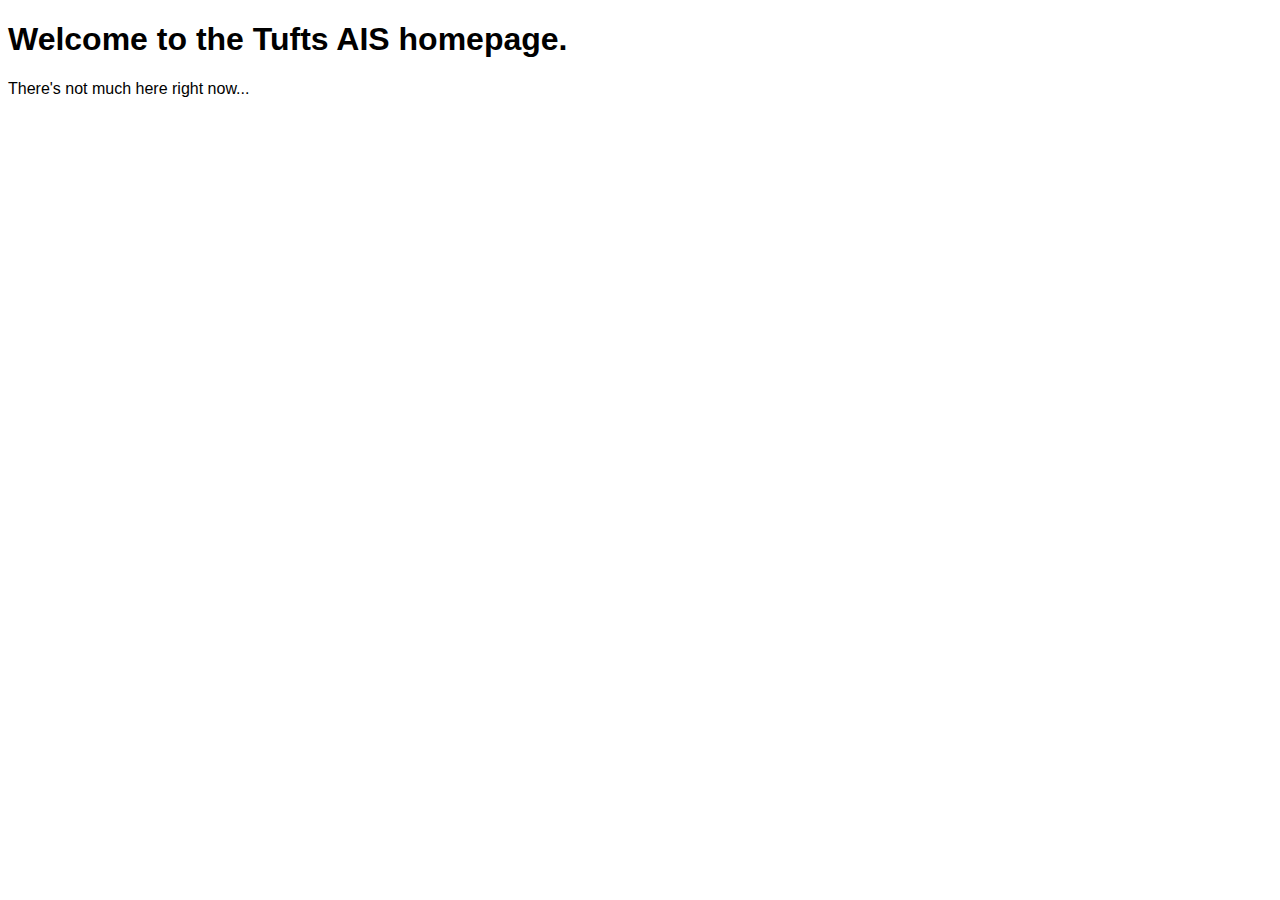
==== commit 02b63453: "Remove content" ====
--- a/index.html
+++ b/index.html
@@ -1,5588 +1,10 @@
-<!doctype html>
-<html xmlns:og="http://opengraphprotocol.org/schema/" xmlns:fb="http://www.facebook.com/2008/fbml" lang="en-US"  >
-  <head>
-    <meta http-equiv="X-UA-Compatible" content="IE=edge,chrome=1">
-    <meta name="viewport" content="width=device-width, initial-scale=1">
-    <!-- This is Squarespace. --><!-- mandolin-daisy-2mn9 -->
-<base href="">
-<meta charset="utf-8" />
-<title>AISST</title>
-<meta http-equiv="Accept-CH" content="Sec-CH-UA-Platform-Version, Sec-CH-UA-Model" /><link rel="icon" type="image/x-icon" href="https://images.squarespace-cdn.com/content/v1/6276a63ecf564172c125f58e/9eaadb2b-2ff4-4b08-985c-d61fe7eb5ea5/favicon.ico?format=100w"/>
-<link rel="canonical" href="https://haist.ai"/>
-<meta property="og:site_name" content="AISST"/>
-<meta property="og:title" content="AISST"/>
-<meta property="og:url" content="https://haist.ai"/>
-<meta property="og:type" content="website"/>
-<meta property="og:image" content="http://static1.squarespace.com/static/6276a63ecf564172c125f58e/t/631fd991f70f8904ea14a8ca/1663031697490/logo_with_text_white.png?format=1500w"/>
-<meta property="og:image:width" content="1500"/>
-<meta property="og:image:height" content="715"/>
-<meta itemprop="name" content="AISST"/>
-<meta itemprop="url" content="https://haist.ai"/>
-<meta itemprop="thumbnailUrl" content="http://static1.squarespace.com/static/6276a63ecf564172c125f58e/t/631fd991f70f8904ea14a8ca/1663031697490/logo_with_text_white.png?format=1500w"/>
-<link rel="image_src" href="http://static1.squarespace.com/static/6276a63ecf564172c125f58e/t/631fd991f70f8904ea14a8ca/1663031697490/logo_with_text_white.png?format=1500w" />
-<meta itemprop="image" content="http://static1.squarespace.com/static/6276a63ecf564172c125f58e/t/631fd991f70f8904ea14a8ca/1663031697490/logo_with_text_white.png?format=1500w"/>
-<meta name="twitter:title" content="AISST"/>
-<meta name="twitter:image" content="http://static1.squarespace.com/static/6276a63ecf564172c125f58e/t/631fd991f70f8904ea14a8ca/1663031697490/logo_with_text_white.png?format=1500w"/>
-<meta name="twitter:url" content="https://haist.ai"/>
-<meta name="twitter:card" content="summary"/>
-<meta name="description" content="" />
-<link rel="preconnect" href="https://images.squarespace-cdn.com">
-<link rel="preconnect" href="https://use.typekit.net" crossorigin>
-<link rel="preconnect" href="https://p.typekit.net" crossorigin>
-<script type="text/javascript" src="//use.typekit.net/ik/[base64].js"></script>
-<script type="text/javascript">try{Typekit.load();}catch(e){}</script>
-<link rel="preconnect" href="https://fonts.gstatic.com" crossorigin>
-<link rel="stylesheet" type="text/css" href="https://fonts.googleapis.com/css2?family=Poppins:ital,wght@0,300;0,400;0,500;0,700;1,300;1,400;1,700">
-<script type="text/javascript" crossorigin="anonymous" defer="true" nomodule="nomodule" src="//assets.squarespace.com/@sqs/polyfiller/1.6/legacy.js"></script>
-<script type="text/javascript" crossorigin="anonymous" defer="true" src="//assets.squarespace.com/@sqs/polyfiller/1.6/modern.js"></script>
-<script type="text/javascript">SQUARESPACE_ROLLUPS = {};</script>
-<script>(function(rollups, name) { if (!rollups[name]) { rollups[name] = {}; } rollups[name].js = ["//assets.squarespace.com/universal/scripts-compressed/extract-css-runtime-c085188a990ffada5d4d-min.en-US.js"]; })(SQUARESPACE_ROLLUPS, 'squarespace-extract_css_runtime');</script>
-<script crossorigin="anonymous" src="//assets.squarespace.com/universal/scripts-compressed/extract-css-runtime-c085188a990ffada5d4d-min.en-US.js" defer ></script><script>(function(rollups, name) { if (!rollups[name]) { rollups[name] = {}; } rollups[name].js = ["//assets.squarespace.com/universal/scripts-compressed/extract-css-moment-js-vendor-c4d588d4255cd4c70fa3-min.en-US.js"]; })(SQUARESPACE_ROLLUPS, 'squarespace-extract_css_moment_js_vendor');</script>
-<script crossorigin="anonymous" src="//assets.squarespace.com/universal/scripts-compressed/extract-css-moment-js-vendor-c4d588d4255cd4c70fa3-min.en-US.js" defer ></script><script>(function(rollups, name) { if (!rollups[name]) { rollups[name] = {}; } rollups[name].js = ["//assets.squarespace.com/universal/scripts-compressed/cldr-resource-pack-0c96ad3f9948c3a7b631-min.en-US.js"]; })(SQUARESPACE_ROLLUPS, 'squarespace-cldr_resource_pack');</script>
-<script crossorigin="anonymous" src="//assets.squarespace.com/universal/scripts-compressed/cldr-resource-pack-0c96ad3f9948c3a7b631-min.en-US.js" defer ></script><script>(function(rollups, name) { if (!rollups[name]) { rollups[name] = {}; } rollups[name].js = ["//assets.squarespace.com/universal/scripts-compressed/common-vendors-stable-2965e1fc774101038a7d-min.en-US.js"]; })(SQUARESPACE_ROLLUPS, 'squarespace-common_vendors_stable');</script>
-<script crossorigin="anonymous" src="//assets.squarespace.com/universal/scripts-compressed/common-vendors-stable-2965e1fc774101038a7d-min.en-US.js" defer ></script><script>(function(rollups, name) { if (!rollups[name]) { rollups[name] = {}; } rollups[name].js = ["//assets.squarespace.com/universal/scripts-compressed/common-vendors-75f98ebc7f11d5f6b01f-min.en-US.js"]; })(SQUARESPACE_ROLLUPS, 'squarespace-common_vendors');</script>
-<script crossorigin="anonymous" src="//assets.squarespace.com/universal/scripts-compressed/common-vendors-75f98ebc7f11d5f6b01f-min.en-US.js" defer ></script><script>(function(rollups, name) { if (!rollups[name]) { rollups[name] = {}; } rollups[name].js = ["//assets.squarespace.com/universal/scripts-compressed/common-4df49b1327f185440649-min.en-US.js"]; })(SQUARESPACE_ROLLUPS, 'squarespace-common');</script>
-<script crossorigin="anonymous" src="//assets.squarespace.com/universal/scripts-compressed/common-4df49b1327f185440649-min.en-US.js" defer ></script><script>(function(rollups, name) { if (!rollups[name]) { rollups[name] = {}; } rollups[name].js = ["//assets.squarespace.com/universal/scripts-compressed/performance-773b94c1420443472c38-min.en-US.js"]; })(SQUARESPACE_ROLLUPS, 'squarespace-performance');</script>
-<script crossorigin="anonymous" src="//assets.squarespace.com/universal/scripts-compressed/performance-773b94c1420443472c38-min.en-US.js" defer ></script><script data-name="static-context">Static = window.Static || {}; Static.SQUARESPACE_CONTEXT = {"betaFeatureFlags":["new_stacked_index","scripts_defer","i18n_beta_website_locales","collection_typename_switching","nested_categories","campaigns_discount_section_in_blasts","campaigns_import_discounts","member_areas_feature","contacts_and_campaigns_redesign","campaigns_thumbnail_layout","supports_versioned_template_assets","marketing_automations","themes","override_block_styles","marketing_landing_page","campaigns_new_image_layout_picker","campaigns_discount_section_in_automations","order_status_page_checkout_landing_enabled"],"facebookAppId":"314192535267336","facebookApiVersion":"v6.0","rollups":{"squarespace-announcement-bar":{"js":"//assets.squarespace.com/universal/scripts-compressed/announcement-bar-19274aa1af935b9f801d-min.en-US.js"},"squarespace-audio-player":{"css":"//assets.squarespace.com/universal/styles-compressed/audio-player-7273fb3c727315fb7087-min.en-US.css","js":"//assets.squarespace.com/universal/scripts-compressed/audio-player-4ba05ee76cc923faf735-min.en-US.js"},"squarespace-blog-collection-list":{"css":"//assets.squarespace.com/universal/styles-compressed/blog-collection-list-04589f0ab778d39b6f29-min.en-US.css","js":"//assets.squarespace.com/universal/scripts-compressed/blog-collection-list-3b161a94b70c22562b65-min.en-US.js"},"squarespace-calendar-block-renderer":{"css":"//assets.squarespace.com/universal/styles-compressed/calendar-block-renderer-45e10dd8aac6cdf250c5-min.en-US.css","js":"//assets.squarespace.com/universal/scripts-compressed/calendar-block-renderer-3379aeedd7289f9570c3-min.en-US.js"},"squarespace-chartjs-helpers":{"css":"//assets.squarespace.com/universal/styles-compressed/chartjs-helpers-035fad01719b3ad44ea0-min.en-US.css","js":"//assets.squarespace.com/universal/scripts-compressed/chartjs-helpers-87bcc1cf71dc32506780-min.en-US.js"},"squarespace-comments":{"css":"//assets.squarespace.com/universal/styles-compressed/comments-8d82b7dcc10a49d8f3ab-min.en-US.css","js":"//assets.squarespace.com/universal/scripts-compressed/comments-c779c2c0f7bb57fb3e3a-min.en-US.js"},"squarespace-custom-css-popup":{"css":"//assets.squarespace.com/universal/styles-compressed/custom-css-popup-42165bae3117a373beba-min.en-US.css","js":"//assets.squarespace.com/universal/scripts-compressed/custom-css-popup-b2d82e9591bbc2b95d3c-min.en-US.js"},"squarespace-dialog":{"css":"//assets.squarespace.com/universal/styles-compressed/dialog-747223e74cb79d5b85a8-min.en-US.css","js":"//assets.squarespace.com/universal/scripts-compressed/dialog-a7f7b1a3283154e29984-min.en-US.js"},"squarespace-events-collection":{"css":"//assets.squarespace.com/universal/styles-compressed/events-collection-45e10dd8aac6cdf250c5-min.en-US.css","js":"//assets.squarespace.com/universal/scripts-compressed/events-collection-56d55fccb9728fc42463-min.en-US.js"},"squarespace-form-rendering-utils":{"js":"//assets.squarespace.com/universal/scripts-compressed/form-rendering-utils-40a4705ad76bd7825234-min.en-US.js"},"squarespace-forms":{"css":"//assets.squarespace.com/universal/styles-compressed/forms-561e399da7e8cd21136e-min.en-US.css","js":"//assets.squarespace.com/universal/scripts-compressed/forms-ef68258d3f7a6d835f95-min.en-US.js"},"squarespace-gallery-collection-list":{"css":"//assets.squarespace.com/universal/styles-compressed/gallery-collection-list-04589f0ab778d39b6f29-min.en-US.css","js":"//assets.squarespace.com/universal/scripts-compressed/gallery-collection-list-6a695d6f503d6f274456-min.en-US.js"},"squarespace-image-zoom":{"css":"//assets.squarespace.com/universal/styles-compressed/image-zoom-04589f0ab778d39b6f29-min.en-US.css","js":"//assets.squarespace.com/universal/scripts-compressed/image-zoom-86a4f1190d4dd0a1bb85-min.en-US.js"},"squarespace-pinterest":{"css":"//assets.squarespace.com/universal/styles-compressed/pinterest-04589f0ab778d39b6f29-min.en-US.css","js":"//assets.squarespace.com/universal/scripts-compressed/pinterest-30be59e105fa57361f64-min.en-US.js"},"squarespace-popup-overlay":{"css":"//assets.squarespace.com/universal/styles-compressed/popup-overlay-1953548b82872bd9f153-min.en-US.css","js":"//assets.squarespace.com/universal/scripts-compressed/popup-overlay-4bf649a014a216e1afa5-min.en-US.js"},"squarespace-product-quick-view":{"css":"//assets.squarespace.com/universal/styles-compressed/product-quick-view-cabe0d0e788aff914259-min.en-US.css","js":"//assets.squarespace.com/universal/scripts-compressed/product-quick-view-630e509302da8f563858-min.en-US.js"},"squarespace-products-collection-item-v2":{"css":"//assets.squarespace.com/universal/styles-compressed/products-collection-item-v2-04589f0ab778d39b6f29-min.en-US.css","js":"//assets.squarespace.com/universal/scripts-compressed/products-collection-item-v2-bc54407b17c1344e3754-min.en-US.js"},"squarespace-products-collection-list-v2":{"css":"//assets.squarespace.com/universal/styles-compressed/products-collection-list-v2-04589f0ab778d39b6f29-min.en-US.css","js":"//assets.squarespace.com/universal/scripts-compressed/products-collection-list-v2-320bbe708a4fc56f6d2e-min.en-US.js"},"squarespace-search-page":{"css":"//assets.squarespace.com/universal/styles-compressed/search-page-efbf373f59490877e106-min.en-US.css","js":"//assets.squarespace.com/universal/scripts-compressed/search-page-04cf4e27dcd24b8ccfda-min.en-US.js"},"squarespace-search-preview":{"js":"//assets.squarespace.com/universal/scripts-compressed/search-preview-85ec8363a43ffec07b0b-min.en-US.js"},"squarespace-simple-liking":{"css":"//assets.squarespace.com/universal/styles-compressed/simple-liking-87ea620354232c2e7b9f-min.en-US.css","js":"//assets.squarespace.com/universal/scripts-compressed/simple-liking-b240c4039cac2761e6d0-min.en-US.js"},"squarespace-social-buttons":{"css":"//assets.squarespace.com/universal/styles-compressed/social-buttons-7430c3ff0790eafdec2c-min.en-US.css","js":"//assets.squarespace.com/universal/scripts-compressed/social-buttons-d382b391c33355a32f2b-min.en-US.js"},"squarespace-tourdates":{"css":"//assets.squarespace.com/universal/styles-compressed/tourdates-04589f0ab778d39b6f29-min.en-US.css","js":"//assets.squarespace.com/universal/scripts-compressed/tourdates-0643a11f8885042b66b1-min.en-US.js"},"squarespace-website-overlays-manager":{"css":"//assets.squarespace.com/universal/styles-compressed/website-overlays-manager-a81f4f351e0b41eedf7d-min.en-US.css","js":"//assets.squarespace.com/universal/scripts-compressed/website-overlays-manager-c5238054f3d256328514-min.en-US.js"}},"pageType":2,"website":{"id":"6276a63ecf564172c125f58e","identifier":"mandolin-daisy-2mn9","websiteType":1,"contentModifiedOn":1731893150843,"cloneable":false,"hasBeenCloneable":false,"siteStatus":{},"language":"en-US","timeZone":"America/New_York","machineTimeZoneOffset":-18000000,"timeZoneOffset":-18000000,"timeZoneAbbr":"EST","siteTitle":"AISST","fullSiteTitle":"AISST","siteDescription":"","logoImageId":"656bdc2696a57e2c92beb172","socialLogoImageId":"631fd991f70f8904ea14a8ca","shareButtonOptions":{"8":true,"1":true,"6":true,"4":true,"7":true,"3":true,"2":true},"logoImageUrl":"//images.squarespace-cdn.com/content/v1/6276a63ecf564172c125f58e/917fce39-b74a-4483-9b5e-a114516c8445/AISST.png","socialLogoImageUrl":"//images.squarespace-cdn.com/content/v1/6276a63ecf564172c125f58e/a2c74c41-f491-476f-9424-011c3a89e836/logo_with_text_white.png","authenticUrl":"https://haist.ai","internalUrl":"https://mandolin-daisy-2mn9.squarespace.com","baseUrl":"https://haist.ai","primaryDomain":"haist.ai","sslSetting":3,"isHstsEnabled":true,"typekitId":"","statsMigrated":false,"imageMetadataProcessingEnabled":false,"screenshotId":"c658b20c569e9e1240246d86abf5567b3192c4f58d15e5d2c947ca029ee071bd","captchaSettings":{"enabledForDonations":false},"showOwnerLogin":false},"websiteSettings":{"id":"6276a63ecf564172c125f5a5","websiteId":"6276a63ecf564172c125f58e","subjects":[],"country":"US","state":"MA","simpleLikingEnabled":true,"popupOverlaySettings":{"style":1,"enabledPages":[]},"commentLikesAllowed":true,"commentAnonAllowed":true,"commentThreaded":true,"commentApprovalRequired":false,"commentAvatarsOn":true,"commentSortType":2,"commentFlagThreshold":0,"commentFlagsAllowed":true,"commentEnableByDefault":true,"commentDisableAfterDaysDefault":0,"disqusShortname":"","commentsEnabled":false,"storeSettings":{"returnPolicy":null,"termsOfService":null,"privacyPolicy":null,"expressCheckout":false,"continueShoppingLinkUrl":"/","useLightCart":false,"showNoteField":false,"shippingCountryDefaultValue":"US","billToShippingDefaultValue":false,"showShippingPhoneNumber":true,"isShippingPhoneRequired":false,"showBillingPhoneNumber":true,"isBillingPhoneRequired":false,"currenciesSupported":["USD","CAD","GBP","AUD","EUR","CHF","NOK","SEK","DKK","NZD","SGD","MXN","HKD","CZK","ILS","MYR","RUB","PHP","PLN","THB","BRL","ARS","COP","IDR","INR","JPY","ZAR"],"defaultCurrency":"USD","selectedCurrency":"USD","measurementStandard":1,"showCustomCheckoutForm":false,"checkoutPageMarketingOptInEnabled":true,"enableMailingListOptInByDefault":false,"sameAsRetailLocation":false,"merchandisingSettings":{"scarcityEnabledOnProductItems":false,"scarcityEnabledOnProductBlocks":false,"scarcityMessageType":"DEFAULT_SCARCITY_MESSAGE","scarcityThreshold":10,"multipleQuantityAllowedForServices":true,"restockNotificationsEnabled":false,"restockNotificationsSuccessText":"","restockNotificationsMailingListSignUpEnabled":false,"relatedProductsEnabled":false,"relatedProductsOrdering":"random","soldOutVariantsDropdownDisabled":false,"productComposerOptedIn":false,"productComposerABTestOptedOut":false,"productReviewsEnabled":false},"minimumOrderSubtotalEnabled":false,"minimumOrderSubtotal":{"currency":"USD","value":"0.00"},"isLive":false,"multipleQuantityAllowedForServices":true},"useEscapeKeyToLogin":false,"ssBadgeType":1,"ssBadgePosition":4,"ssBadgeVisibility":1,"ssBadgeDevices":1,"pinterestOverlayOptions":{"mode":"disabled"},"ampEnabled":false,"userAccountsSettings":{"loginAllowed":false,"signupAllowed":false}},"cookieSettings":{"isCookieBannerEnabled":false,"isRestrictiveCookiePolicyEnabled":false,"cookieBannerText":"","cookieBannerTheme":"","cookieBannerVariant":"","cookieBannerPosition":"","cookieBannerCtaVariant":"","cookieBannerCtaText":"","cookieBannerAcceptType":"OPT_IN","cookieBannerOptOutCtaText":"","cookieBannerHasOptOut":false,"cookieBannerHasManageCookies":true,"cookieBannerManageCookiesLabel":"","cookieBannerSavedPreferencesText":"","cookieBannerSavedPreferencesLayout":"PILL"},"websiteCloneable":false,"collection":{"title":"AI Safety Student Team","id":"6276a65914d23040bb18d53f","fullUrl":"/","type":10,"permissionType":1},"subscribed":false,"appDomain":"squarespace.com","templateTweakable":true,"tweakJSON":{"form-use-theme-colors":"false","header-logo-height":"72px","header-mobile-logo-max-height":"105px","header-vert-padding":"3vw","header-width":"Inset","maxPageWidth":"1400px","pagePadding":"3vw","tweak-blog-alternating-side-by-side-image-aspect-ratio":"1:1 Square","tweak-blog-alternating-side-by-side-image-spacing":"5%","tweak-blog-alternating-side-by-side-meta-spacing":"15px","tweak-blog-alternating-side-by-side-primary-meta":"Categories","tweak-blog-alternating-side-by-side-read-more-spacing":"5px","tweak-blog-alternating-side-by-side-secondary-meta":"Date","tweak-blog-basic-grid-columns":"2","tweak-blog-basic-grid-image-aspect-ratio":"3:2 Standard","tweak-blog-basic-grid-image-spacing":"30px","tweak-blog-basic-grid-meta-spacing":"15px","tweak-blog-basic-grid-primary-meta":"Categories","tweak-blog-basic-grid-read-more-spacing":"15px","tweak-blog-basic-grid-secondary-meta":"Date","tweak-blog-item-custom-width":"60","tweak-blog-item-show-author-profile":"true","tweak-blog-item-width":"Narrow","tweak-blog-masonry-columns":"2","tweak-blog-masonry-horizontal-spacing":"150px","tweak-blog-masonry-image-spacing":"25px","tweak-blog-masonry-meta-spacing":"20px","tweak-blog-masonry-primary-meta":"Categories","tweak-blog-masonry-read-more-spacing":"5px","tweak-blog-masonry-secondary-meta":"Date","tweak-blog-masonry-vertical-spacing":"100px","tweak-blog-side-by-side-image-aspect-ratio":"1:1 Square","tweak-blog-side-by-side-image-spacing":"6%","tweak-blog-side-by-side-meta-spacing":"20px","tweak-blog-side-by-side-primary-meta":"Categories","tweak-blog-side-by-side-read-more-spacing":"5px","tweak-blog-side-by-side-secondary-meta":"Date","tweak-blog-single-column-image-spacing":"40px","tweak-blog-single-column-meta-spacing":"30px","tweak-blog-single-column-primary-meta":"Categories","tweak-blog-single-column-read-more-spacing":"30px","tweak-blog-single-column-secondary-meta":"Date","tweak-events-stacked-show-thumbnails":"true","tweak-events-stacked-thumbnail-size":"3:2 Standard","tweak-fixed-header":"false","tweak-fixed-header-style":"Scroll Back","tweak-global-animations-animation-curve":"ease","tweak-global-animations-animation-delay":"0.6s","tweak-global-animations-animation-duration":"0.90s","tweak-global-animations-animation-style":"fade","tweak-global-animations-animation-type":"none","tweak-global-animations-complexity-level":"detailed","tweak-global-animations-enabled":"false","tweak-portfolio-grid-basic-custom-height":"50","tweak-portfolio-grid-overlay-custom-height":"50","tweak-portfolio-hover-follow-acceleration":"10%","tweak-portfolio-hover-follow-animation-duration":"Medium","tweak-portfolio-hover-follow-animation-type":"Fade","tweak-portfolio-hover-follow-delimiter":"Forward Slash","tweak-portfolio-hover-follow-front":"false","tweak-portfolio-hover-follow-layout":"Inline","tweak-portfolio-hover-follow-size":"75","tweak-portfolio-hover-follow-text-spacing-x":"1.5","tweak-portfolio-hover-follow-text-spacing-y":"1.5","tweak-portfolio-hover-static-animation-duration":"Medium","tweak-portfolio-hover-static-animation-type":"Scale Up","tweak-portfolio-hover-static-delimiter":"Forward Slash","tweak-portfolio-hover-static-front":"false","tweak-portfolio-hover-static-layout":"Stacked","tweak-portfolio-hover-static-size":"75","tweak-portfolio-hover-static-text-spacing-x":"1.5","tweak-portfolio-hover-static-text-spacing-y":"1.5","tweak-portfolio-index-background-animation-duration":"Medium","tweak-portfolio-index-background-animation-type":"Fade","tweak-portfolio-index-background-custom-height":"50","tweak-portfolio-index-background-delimiter":"None","tweak-portfolio-index-background-height":"Large","tweak-portfolio-index-background-horizontal-alignment":"Center","tweak-portfolio-index-background-link-format":"Stacked","tweak-portfolio-index-background-persist":"false","tweak-portfolio-index-background-vertical-alignment":"Middle","tweak-portfolio-index-background-width":"Full Bleed","tweak-product-basic-item-click-action":"None","tweak-product-basic-item-gallery-aspect-ratio":"3:4 Three-Four (Vertical)","tweak-product-basic-item-gallery-design":"Slideshow","tweak-product-basic-item-gallery-width":"50%","tweak-product-basic-item-hover-action":"None","tweak-product-basic-item-image-spacing":"3vw","tweak-product-basic-item-image-zoom-factor":"1.75","tweak-product-basic-item-product-variant-display":"Dropdown","tweak-product-basic-item-thumbnail-placement":"Side","tweak-product-basic-item-variant-picker-layout":"Dropdowns","tweak-products-add-to-cart-button":"false","tweak-products-columns":"3","tweak-products-gutter-column":"2vw","tweak-products-gutter-row":"3vw","tweak-products-header-text-alignment":"Middle","tweak-products-image-aspect-ratio":"1:1 Square","tweak-products-image-text-spacing":"1vw","tweak-products-mobile-columns":"1","tweak-products-text-alignment":"Left","tweak-products-width":"Inset","tweak-transparent-header":"true"},"templateId":"5c5a519771c10ba3470d8101","templateVersion":"7.1","pageFeatures":[1,2,4],"gmRenderKey":"QUl6YVN5Q0JUUk9xNkx1dkZfSUUxcjQ2LVQ0QWVUU1YtMGQ3bXk4","templateScriptsRootUrl":"https://static1.squarespace.com/static/vta/5c5a519771c10ba3470d8101/scripts/","impersonatedSession":false,"tzData":{"zones":[[-300,"US","E%sT",null]],"rules":{"US":[[1967,2006,null,"Oct","lastSun","2:00","0","S"],[1987,2006,null,"Apr","Sun>=1","2:00","1:00","D"],[2007,"max",null,"Mar","Sun>=8","2:00","1:00","D"],[2007,"max",null,"Nov","Sun>=1","2:00","0","S"]]}},"showAnnouncementBar":false,"recaptchaEnterpriseContext":{"recaptchaEnterpriseSiteKey":"6LdDFQwjAAAAAPigEvvPgEVbb7QBm-TkVJdDTlAv"},"i18nContext":{"timeZoneData":{"id":"America/New_York","name":"Eastern Time"}},"env":"PRODUCTION"};</script><script type="application/ld+json">{"url":"https://haist.ai","name":"AISST","description":"","image":"//images.squarespace-cdn.com/content/v1/6276a63ecf564172c125f58e/917fce39-b74a-4483-9b5e-a114516c8445/AISST.png","@context":"http://schema.org","@type":"WebSite"}</script><link rel="stylesheet" type="text/css" href="https://static1.squarespace.com/static/versioned-site-css/6276a63ecf564172c125f58e/46/5c5a519771c10ba3470d8101/6276a63fcf564172c125f5bc/1614/site.css"/><script>Static.COOKIE_BANNER_CAPABLE = true;</script>
-<!-- End of Squarespace Headers -->
-    <link rel="stylesheet" type="text/css" href="https://static1.squarespace.com/static/vta/5c5a519771c10ba3470d8101/versioned-assets/1739381320286-8FJE7NMLDZWANM5PXDLU/static.css">
-  </head>
-
-  <body
-    id="collection-6276a65914d23040bb18d53f"
-    class="
-      primary-button-style-outline primary-button-shape-square secondary-button-style-solid secondary-button-shape-rounded tertiary-button-style-outline tertiary-button-shape-square  form-field-style-solid form-field-shape-square form-field-border-all form-field-checkbox-type-icon form-field-checkbox-fill-solid form-field-checkbox-color-inverted form-field-checkbox-shape-square form-field-checkbox-layout-stack form-field-radio-type-icon form-field-radio-fill-solid form-field-radio-color-normal form-field-radio-shape-pill form-field-radio-layout-stack form-field-survey-fill-solid form-field-survey-color-normal form-field-survey-shape-pill form-field-hover-focus-outline form-submit-button-style-label header-overlay-alignment-center header-width-inset tweak-transparent-header  tweak-fixed-header-style-scroll-back tweak-blog-alternating-side-by-side-width-inset tweak-blog-alternating-side-by-side-image-aspect-ratio-11-square tweak-blog-alternating-side-by-side-text-alignment-left tweak-blog-alternating-side-by-side-read-more-style-show tweak-blog-alternating-side-by-side-image-text-alignment-middle tweak-blog-alternating-side-by-side-delimiter-bullet tweak-blog-alternating-side-by-side-meta-position-top tweak-blog-alternating-side-by-side-primary-meta-categories tweak-blog-alternating-side-by-side-secondary-meta-date tweak-blog-alternating-side-by-side-excerpt-show tweak-blog-basic-grid-width-inset tweak-blog-basic-grid-image-aspect-ratio-32-standard tweak-blog-basic-grid-text-alignment-center tweak-blog-basic-grid-delimiter-bullet tweak-blog-basic-grid-image-placement-above tweak-blog-basic-grid-read-more-style-show tweak-blog-basic-grid-primary-meta-categories tweak-blog-basic-grid-secondary-meta-date tweak-blog-basic-grid-excerpt-show tweak-blog-item-width-narrow tweak-blog-item-text-alignment-left tweak-blog-item-meta-position-above-title tweak-blog-item-show-categories tweak-blog-item-show-date tweak-blog-item-show-author-name tweak-blog-item-show-author-profile tweak-blog-item-delimiter-dash tweak-blog-masonry-width-full tweak-blog-masonry-text-alignment-center tweak-blog-masonry-primary-meta-categories tweak-blog-masonry-secondary-meta-date tweak-blog-masonry-meta-position-top tweak-blog-masonry-read-more-style-show tweak-blog-masonry-delimiter-space tweak-blog-masonry-image-placement-above tweak-blog-masonry-excerpt-show tweak-blog-side-by-side-width-inset tweak-blog-side-by-side-image-placement-left tweak-blog-side-by-side-image-aspect-ratio-11-square tweak-blog-side-by-side-primary-meta-categories tweak-blog-side-by-side-secondary-meta-date tweak-blog-side-by-side-meta-position-top tweak-blog-side-by-side-text-alignment-left tweak-blog-side-by-side-image-text-alignment-middle tweak-blog-side-by-side-read-more-style-hide tweak-blog-side-by-side-delimiter-bullet tweak-blog-side-by-side-excerpt-show tweak-blog-single-column-width-inset tweak-blog-single-column-text-alignment-center tweak-blog-single-column-image-placement-above tweak-blog-single-column-delimiter-bullet tweak-blog-single-column-read-more-style-show tweak-blog-single-column-primary-meta-categories tweak-blog-single-column-secondary-meta-date tweak-blog-single-column-meta-position-top tweak-blog-single-column-content-excerpt-and-title tweak-events-stacked-width-inset tweak-events-stacked-height-small tweak-events-stacked-show-past-events tweak-events-stacked-show-thumbnails tweak-events-stacked-thumbnail-size-32-standard tweak-events-stacked-date-style-side-tag tweak-events-stacked-show-time tweak-events-stacked-show-location tweak-events-stacked-ical-gcal-links tweak-events-stacked-show-excerpt   tweak-global-animations-complexity-level-detailed tweak-global-animations-animation-style-fade tweak-global-animations-animation-type-none tweak-global-animations-animation-curve-ease tweak-portfolio-grid-basic-width-inset tweak-portfolio-grid-basic-height-small tweak-portfolio-grid-basic-image-aspect-ratio-34-three-four-vertical tweak-portfolio-grid-basic-text-alignment-left tweak-portfolio-grid-basic-hover-effect-zoom tweak-portfolio-grid-overlay-width-full tweak-portfolio-grid-overlay-height-small tweak-portfolio-grid-overlay-image-aspect-ratio-43-four-three tweak-portfolio-grid-overlay-text-placement-center tweak-portfolio-grid-overlay-show-text-after-hover tweak-portfolio-index-background-link-format-stacked tweak-portfolio-index-background-width-full-bleed tweak-portfolio-index-background-height-large  tweak-portfolio-index-background-vertical-alignment-middle tweak-portfolio-index-background-horizontal-alignment-center tweak-portfolio-index-background-delimiter-none tweak-portfolio-index-background-animation-type-fade tweak-portfolio-index-background-animation-duration-medium tweak-portfolio-hover-follow-layout-inline  tweak-portfolio-hover-follow-delimiter-forward-slash tweak-portfolio-hover-follow-animation-type-fade tweak-portfolio-hover-follow-animation-duration-medium tweak-portfolio-hover-static-layout-stacked  tweak-portfolio-hover-static-delimiter-forward-slash tweak-portfolio-hover-static-animation-type-scale-up tweak-portfolio-hover-static-animation-duration-medium tweak-product-basic-item-product-variant-display-dropdown tweak-product-basic-item-product-subscription-display-radio tweak-product-basic-item-product-subscription-border-shape-square tweak-product-basic-item-width-full tweak-product-basic-item-gallery-aspect-ratio-34-three-four-vertical tweak-product-basic-item-text-alignment-left tweak-product-basic-item-navigation-breadcrumbs tweak-product-basic-item-description-position-below-price tweak-product-basic-item-description-position-mobile-below-add-to-cart-button tweak-product-basic-item-content-alignment-top tweak-product-basic-item-gallery-design-slideshow tweak-product-basic-item-gallery-placement-left tweak-product-basic-item-thumbnail-placement-side tweak-product-basic-item-click-action-none tweak-product-basic-item-hover-action-none tweak-product-basic-item-variant-picker-layout-dropdowns tweak-product-basic-item-add-to-cart-standalone tweak-product-basic-item-add-to-cart-mobile-standalone tweak-products-width-inset tweak-products-image-aspect-ratio-11-square tweak-products-text-alignment-left  tweak-products-price-show tweak-products-nested-category-type-top tweak-products-category-title tweak-products-header-text-alignment-middle tweak-products-breadcrumbs image-block-poster-text-alignment-center image-block-card-content-position-center image-block-card-text-alignment-left image-block-overlap-content-position-center image-block-overlap-text-alignment-left image-block-collage-content-position-top image-block-collage-text-alignment-left image-block-stack-text-alignment-left hide-opentable-icons opentable-style-dark tweak-product-quick-view-button-style-floating tweak-product-quick-view-button-position-bottom tweak-product-quick-view-lightbox-excerpt-display-truncate tweak-product-quick-view-lightbox-show-arrows tweak-product-quick-view-lightbox-show-close-button tweak-product-quick-view-lightbox-controls-weight-light native-currency-code-usd collection-6276a65914d23040bb18d53f collection-type-page collection-layout-default homepage mobile-style-available sqs-seven-one
-      
-        
-          
-            
-              
-            
-          
-        
-      
-    "
-    tabindex="-1"
-  >
-    <div
-      id="siteWrapper"
-      class="clearfix site-wrapper"
-    >
-      
-        <div id="floatingCart" class="floating-cart hidden">
-          <a href="/cart" class="icon icon--stroke icon--fill icon--cart sqs-custom-cart">
-            <span class="Cart-inner">
-              
-
-
-
-  <svg class="icon icon--cart" viewBox="0 0 31 24">
-  <g class="svg-icon cart-icon--odd">
-    <circle fill="none" stroke-miterlimit="10" cx="22.5" cy="21.5" r="1"/>
-    <circle fill="none" stroke-miterlimit="10" cx="9.5" cy="21.5" r="1"/>
-    <path fill="none" stroke-miterlimit="10" d="M0,1.5h5c0.6,0,1.1,0.4,1.1,1l1.7,13
-      c0.1,0.5,0.6,1,1.1,1h15c0.5,0,1.2-0.4,1.4-0.9l3.3-8.1c0.2-0.5-0.1-0.9-0.6-0.9H12"/>
-  </g>
-</svg>
-
-              <div class="legacy-cart icon-cart-quantity">
-                <span class="sqs-cart-quantity">0</span>
-              </div>
-            </span>
-          </a>
-        </div>
-      
-
-      
-
-
-
-
-
-
-
-
-
-
-
-
-  <header
-    data-test="header"
-    id="header"
-    
-    class="
-      
-        
-          white
-        
-      
-      header theme-col--primary
-    "
-    data-section-theme="white"
-    data-controller="Header"
-    data-current-styles="{
-&quot;layout&quot;: &quot;navRight&quot;,
-&quot;action&quot;: {
-&quot;buttonText&quot;: &quot;Get Started&quot;,
-&quot;newWindow&quot;: false
-},
-&quot;showSocial&quot;: true,
-&quot;socialOptions&quot;: {
-&quot;socialBorderShape&quot;: &quot;none&quot;,
-&quot;socialBorderStyle&quot;: &quot;outline&quot;,
-&quot;socialBorderThickness&quot;: {
-&quot;unit&quot;: &quot;px&quot;,
-&quot;value&quot;: 1.0
-}
-},
-&quot;menuOverlayAnimation&quot;: &quot;fade&quot;,
-&quot;cartStyle&quot;: &quot;cart&quot;,
-&quot;cartText&quot;: &quot;Cart&quot;,
-&quot;showEmptyCartState&quot;: true,
-&quot;cartOptions&quot;: {
-&quot;iconType&quot;: &quot;stroke-1&quot;,
-&quot;cartBorderShape&quot;: &quot;none&quot;,
-&quot;cartBorderStyle&quot;: &quot;outline&quot;,
-&quot;cartBorderThickness&quot;: {
-&quot;unit&quot;: &quot;px&quot;,
-&quot;value&quot;: 1.0
-}
-},
-&quot;showButton&quot;: false,
-&quot;showCart&quot;: false,
-&quot;showAccountLogin&quot;: true,
-&quot;headerStyle&quot;: &quot;dynamic&quot;,
-&quot;languagePicker&quot;: {
-&quot;enabled&quot;: false,
-&quot;iconEnabled&quot;: false,
-&quot;iconType&quot;: &quot;globe&quot;,
-&quot;flagShape&quot;: &quot;shiny&quot;,
-&quot;languageFlags&quot;: [ ]
-},
-&quot;iconOptions&quot;: {
-&quot;dropdownThickness&quot;: {
-&quot;unit&quot;: &quot;px&quot;,
-&quot;value&quot;: 1.0
-},
-&quot;endcapType&quot;: &quot;square&quot;,
-&quot;desktopDropdownIconOptions&quot;: {
-&quot;iconSize&quot;: {
-&quot;unit&quot;: &quot;px&quot;,
-&quot;value&quot;: 16.0
-},
-&quot;spacing&quot;: {
-&quot;unit&quot;: &quot;px&quot;,
-&quot;value&quot;: 8.0
-},
-&quot;folderDropdownIcon&quot;: &quot;none&quot;,
-&quot;languagePickerIcon&quot;: &quot;openArrowHead&quot;
-},
-&quot;mobileDropdownIconOptions&quot;: {
-&quot;iconSize&quot;: {
-&quot;unit&quot;: &quot;px&quot;,
-&quot;value&quot;: 20.0
-},
-&quot;spacing&quot;: {
-&quot;unit&quot;: &quot;px&quot;,
-&quot;value&quot;: 8.0
-},
-&quot;folderDropdownIcon&quot;: &quot;openArrowHead&quot;,
-&quot;languagePickerIcon&quot;: &quot;openArrowHead&quot;
-}
-},
-&quot;mobileOptions&quot;: {
-&quot;layout&quot;: &quot;logoLeftNavRight&quot;,
-&quot;menuIconOptions&quot;: {
-&quot;style&quot;: &quot;doubleLineHamburger&quot;,
-&quot;thickness&quot;: {
-&quot;unit&quot;: &quot;px&quot;,
-&quot;value&quot;: 1.0
-}
-}
-},
-&quot;solidOptions&quot;: {
-&quot;headerOpacity&quot;: {
-&quot;unit&quot;: &quot;%&quot;,
-&quot;value&quot;: 100.0
-},
-&quot;blurBackground&quot;: {
-&quot;enabled&quot;: false,
-&quot;blurRadius&quot;: {
-&quot;unit&quot;: &quot;px&quot;,
-&quot;value&quot;: 12.0
-}
-},
-&quot;backgroundColor&quot;: {
-&quot;type&quot;: &quot;SITE_PALETTE_COLOR&quot;,
-&quot;sitePaletteColor&quot;: {
-&quot;colorName&quot;: &quot;white&quot;,
-&quot;alphaModifier&quot;: 1.0
-}
-},
-&quot;navigationColor&quot;: {
-&quot;type&quot;: &quot;SITE_PALETTE_COLOR&quot;,
-&quot;sitePaletteColor&quot;: {
-&quot;colorName&quot;: &quot;black&quot;,
-&quot;alphaModifier&quot;: 1.0
-}
-}
-},
-&quot;gradientOptions&quot;: {
-&quot;gradientType&quot;: &quot;faded&quot;,
-&quot;headerOpacity&quot;: {
-&quot;unit&quot;: &quot;%&quot;,
-&quot;value&quot;: 90.0
-},
-&quot;blurBackground&quot;: {
-&quot;enabled&quot;: false,
-&quot;blurRadius&quot;: {
-&quot;unit&quot;: &quot;px&quot;,
-&quot;value&quot;: 12.0
-}
-},
-&quot;backgroundColor&quot;: {
-&quot;type&quot;: &quot;SITE_PALETTE_COLOR&quot;,
-&quot;sitePaletteColor&quot;: {
-&quot;colorName&quot;: &quot;white&quot;,
-&quot;alphaModifier&quot;: 1.0
-}
-},
-&quot;navigationColor&quot;: {
-&quot;type&quot;: &quot;SITE_PALETTE_COLOR&quot;,
-&quot;sitePaletteColor&quot;: {
-&quot;colorName&quot;: &quot;black&quot;,
-&quot;alphaModifier&quot;: 1.0
-}
-}
-},
-&quot;dropShadowOptions&quot;: {
-&quot;enabled&quot;: false,
-&quot;blur&quot;: {
-&quot;unit&quot;: &quot;px&quot;,
-&quot;value&quot;: 12.0
-},
-&quot;spread&quot;: {
-&quot;unit&quot;: &quot;px&quot;,
-&quot;value&quot;: 0.0
-},
-&quot;distance&quot;: {
-&quot;unit&quot;: &quot;px&quot;,
-&quot;value&quot;: 12.0
-}
-},
-&quot;borderOptions&quot;: {
-&quot;enabled&quot;: false,
-&quot;position&quot;: &quot;allSides&quot;,
-&quot;thickness&quot;: {
-&quot;unit&quot;: &quot;px&quot;,
-&quot;value&quot;: 4.0
-},
-&quot;color&quot;: {
-&quot;type&quot;: &quot;SITE_PALETTE_COLOR&quot;,
-&quot;sitePaletteColor&quot;: {
-&quot;colorName&quot;: &quot;black&quot;,
-&quot;alphaModifier&quot;: 1.0
-}
-}
-},
-&quot;showPromotedElement&quot;: false,
-&quot;buttonVariant&quot;: &quot;primary&quot;,
-&quot;blurBackground&quot;: {
-&quot;enabled&quot;: false,
-&quot;blurRadius&quot;: {
-&quot;unit&quot;: &quot;px&quot;,
-&quot;value&quot;: 12.0
-}
-},
-&quot;headerOpacity&quot;: {
-&quot;unit&quot;: &quot;%&quot;,
-&quot;value&quot;: 100.0
-}
-}"
-    data-section-id="header"
-    data-header-style="dynamic"
-    data-language-picker="{
-&quot;enabled&quot;: false,
-&quot;iconEnabled&quot;: false,
-&quot;iconType&quot;: &quot;globe&quot;,
-&quot;flagShape&quot;: &quot;shiny&quot;,
-&quot;languageFlags&quot;: [ ]
-}"
-    
-    data-first-focusable-element
-    tabindex="-1"
-    style="
-      
-      
-        --headerBorderColor: hsla(var(--black-hsl), 1);
-      
-      
-        --solidHeaderBackgroundColor: hsla(var(--white-hsl), 1);
-      
-      
-        --solidHeaderNavigationColor: hsla(var(--black-hsl), 1);
-      
-      
-        --gradientHeaderBackgroundColor: hsla(var(--white-hsl), 1);
-      
-      
-        --gradientHeaderNavigationColor: hsla(var(--black-hsl), 1);
-      
-    "
-  >
-    
-<div class="sqs-announcement-bar-dropzone"></div>
-
-    <div class="header-announcement-bar-wrapper">
-      
-      <a
-        href="#page"
-        class="header-skip-link sqs-button-element--primary"
-      >
-        Skip to Content
-      </a>
-      
-
-
-<style>
-    @supports (-webkit-backdrop-filter: none) or (backdrop-filter: none) {
-        .header-blur-background {
-            
-            
-        }
-    }
-</style>
-      <div
-        class="header-border"
-        data-header-style="dynamic"
-        data-header-border="false"
-        data-test="header-border"
-        style="
-
-
-
-
-"
-      ></div>
-      <div
-        class="header-dropshadow"
-        data-header-style="dynamic"
-        data-header-dropshadow="false"
-        data-test="header-dropshadow"
-        style=""
-      ></div>
-      
-      
-
-      <div class='header-inner container--fluid
-        
-        
-        
-         header-mobile-layout-logo-left-nav-right
-        
-        
-        
-        
-        
-        
-         header-layout-nav-right
-        
-        
-        
-        
-        
-        
-        
-        
-        '
-        data-test="header-inner"
-        >
-        <!-- Background -->
-        <div class="header-background theme-bg--primary"></div>
-
-        <div class="header-display-desktop" data-content-field="site-title">
-          
-
-          
-
-          
-
-          
-
-          
-
-          
-          
-            
-            <!-- Social -->
-            
-              
-            
-          
-            
-            <!-- Title and nav wrapper -->
-            <div class="header-title-nav-wrapper">
-              
-
-              
-
-              
-                
-                <!-- Title -->
-                
-                  <div
-                    class="
-                      header-title
-                      
-                    "
-                    data-animation-role="header-element"
-                  >
-                    
-                      <div class="header-title-logo">
-                        <a href="/" data-animation-role="header-element">
-                        
-<img elementtiming="nbf-header-logo-desktop" src="//images.squarespace-cdn.com/content/v1/6276a63ecf564172c125f58e/917fce39-b74a-4483-9b5e-a114516c8445/AISST.png?format=1500w" alt="AISST" style="display:block" fetchpriority="high" loading="eager" decoding="async" data-loader="raw">
-
-                        </a>
-                      </div>
-
-                    
-                    
-                  </div>
-                
-              
-                
-                <!-- Nav -->
-                <div class="header-nav">
-                  <div class="header-nav-wrapper">
-                    <nav class="header-nav-list">
-                      
-
-
-  
-    <div class="header-nav-item header-nav-item--folder header-nav-item--active">
-      <a
-        class="header-nav-folder-title"
-        href="/about"
-        tabindex="-1"
-        data-animation-role="header-element"
-        
-          
-          aria-current="true"
-        
-      >
-        About
-      </a>
-      <div class="header-nav-folder-content">
-        
-          
-            <div class="header-nav-folder-item header-nav-folder-item--active">
-              <a
-                href="/"
-                
-                  aria-current="page"
-                
-              >
-                <span class="header-nav-folder-item-content">
-                  Home
-                </span>
-              </a>
-            </div>
-          
-          
-        
-          
-            <div class="header-nav-folder-item">
-              <a
-                href="/team"
-                
-              >
-                <span class="header-nav-folder-item-content">
-                  Team
-                </span>
-              </a>
-            </div>
-          
-          
-        
-          
-            <div class="header-nav-folder-item">
-              <a
-                href="/mission"
-                
-              >
-                <span class="header-nav-folder-item-content">
-                  Mission
-                </span>
-              </a>
-            </div>
-          
-          
-        
-          
-            <div class="header-nav-folder-item">
-              <a
-                href="/donate"
-                
-              >
-                <span class="header-nav-folder-item-content">
-                  Donate
-                </span>
-              </a>
-            </div>
-          
-          
-        
-      </div>
-    </div>
-  
-  
-
-
-  
-    <div class="header-nav-item header-nav-item--collection">
-      <a
-        href="/research"
-        data-animation-role="header-element"
-        
-      >
-        Research
-      </a>
-    </div>
-  
-  
-  
-
-
-  
-    <div class="header-nav-item header-nav-item--folder">
-      <a
-        class="header-nav-folder-title"
-        href="/involved"
-        tabindex="-1"
-        data-animation-role="header-element"
-        
-      >
-        Get Involved
-      </a>
-      <div class="header-nav-folder-content">
-        
-          
-            <div class="header-nav-folder-item">
-              <a
-                href="/tech-fellowship"
-                
-              >
-                <span class="header-nav-folder-item-content">
-                  Technical Fellowship
-                </span>
-              </a>
-            </div>
-          
-          
-        
-          
-            <div class="header-nav-folder-item">
-              <a
-                href="/policy-fellowship"
-                
-              >
-                <span class="header-nav-folder-item-content">
-                  Policy Fellowship
-                </span>
-              </a>
-            </div>
-          
-          
-        
-          
-            <div class="header-nav-folder-item">
-              <a
-                href="/workshops"
-                
-              >
-                <span class="header-nav-folder-item-content">
-                  Workshops
-                </span>
-              </a>
-            </div>
-          
-          
-        
-      </div>
-    </div>
-  
-  
-
-
-  
-    <div class="header-nav-item header-nav-item--folder">
-      <a
-        class="header-nav-folder-title"
-        href="/resources-1"
-        tabindex="-1"
-        data-animation-role="header-element"
-        
-      >
-        Resources
-      </a>
-      <div class="header-nav-folder-content">
-        
-          
-            <div class="header-nav-folder-item">
-              <a
-                href="/tech-papers"
-                
-              >
-                <span class="header-nav-folder-item-content">
-                  Technical Papers
-                </span>
-              </a>
-            </div>
-          
-          
-        
-          
-            <div class="header-nav-folder-item">
-              <a
-                href="/policy-papers"
-                
-              >
-                <span class="header-nav-folder-item-content">
-                  Policy Papers
-                </span>
-              </a>
-            </div>
-          
-          
-        
-          
-            <div class="header-nav-folder-item">
-              <a
-                href="/non-technical-intro-to-ai-safety"
-                
-              >
-                <span class="header-nav-folder-item-content">
-                  Non-Technical Intro to AI Safety
-                </span>
-              </a>
-            </div>
-          
-          
-        
-          
-            <div class="header-nav-folder-item">
-              <a
-                href="/many-other-resources"
-                
-              >
-                <span class="header-nav-folder-item-content">
-                  Many Other Resources
-                </span>
-              </a>
-            </div>
-          
-          
-        
-          
-            <div class="header-nav-folder-item">
-              <a
-                href="/blog"
-                
-              >
-                <span class="header-nav-folder-item-content">
-                  Blog
-                </span>
-              </a>
-            </div>
-          
-          
-        
-      </div>
-    </div>
-  
-  
-
-
-
-                    </nav>
-                  </div>
-                </div>
-              
-              
-            </div>
-          
-            
-            <!-- Actions -->
-            <div class="header-actions header-actions--right">
-              
-              
-                
-                  <div class="header-actions-action header-actions-action--social">
-                    
-                      
-                    
-                  </div>
-                
-              
-
-              
-
-            
-            
-
-              
-              <div class="showOnMobile">
-                
-              </div>
-
-              
-              <div class="showOnDesktop">
-                
-              </div>
-
-              
-            </div>
-          
-            
-
-
-<style>
-  .top-bun, 
-  .patty, 
-  .bottom-bun {
-    height: 1px;
-  }
-</style>
-
-<!-- Burger -->
-<div class="header-burger
-
-  menu-overlay-has-visible-non-navigation-items
-
-" data-animation-role="header-element">
-  <button class="header-burger-btn burger" data-test="header-burger">
-    <span hidden class="js-header-burger-open-title visually-hidden">Open Menu</span>
-    <span hidden class="js-header-burger-close-title visually-hidden">Close Menu</span>
-    <div class="burger-box">
-      <div class="burger-inner header-menu-icon-doubleLineHamburger">
-        <div class="top-bun"></div>
-        <div class="patty"></div>
-        <div class="bottom-bun"></div>
-      </div>
-    </div>
-  </button>
-</div>
-
-          
-          
-          
-          
-          
-
-        </div>
-        <div class="header-display-mobile" data-content-field="site-title">
-          
-            
-            <!-- Social -->
-            
-              
-            
-          
-            
-            <!-- Title and nav wrapper -->
-            <div class="header-title-nav-wrapper">
-              
-
-              
-
-              
-                
-                <!-- Title -->
-                
-                  <div
-                    class="
-                      header-title
-                      
-                    "
-                    data-animation-role="header-element"
-                  >
-                    
-                      <div class="header-title-logo">
-                        <a href="/" data-animation-role="header-element">
-                        
-<img elementtiming="nbf-header-logo-desktop" src="//images.squarespace-cdn.com/content/v1/6276a63ecf564172c125f58e/917fce39-b74a-4483-9b5e-a114516c8445/AISST.png?format=1500w" alt="AISST" style="display:block" fetchpriority="high" loading="eager" decoding="async" data-loader="raw">
-
-                        </a>
-                      </div>
-
-                    
-                    
-                  </div>
-                
-              
-                
-                <!-- Nav -->
-                <div class="header-nav">
-                  <div class="header-nav-wrapper">
-                    <nav class="header-nav-list">
-                      
-
-
-  
-    <div class="header-nav-item header-nav-item--folder header-nav-item--active">
-      <a
-        class="header-nav-folder-title"
-        href="/about"
-        tabindex="-1"
-        data-animation-role="header-element"
-        
-          
-          aria-current="true"
-        
-      >
-        About
-      </a>
-      <div class="header-nav-folder-content">
-        
-          
-            <div class="header-nav-folder-item header-nav-folder-item--active">
-              <a
-                href="/"
-                
-                  aria-current="page"
-                
-              >
-                <span class="header-nav-folder-item-content">
-                  Home
-                </span>
-              </a>
-            </div>
-          
-          
-        
-          
-            <div class="header-nav-folder-item">
-              <a
-                href="/team"
-                
-              >
-                <span class="header-nav-folder-item-content">
-                  Team
-                </span>
-              </a>
-            </div>
-          
-          
-        
-          
-            <div class="header-nav-folder-item">
-              <a
-                href="/mission"
-                
-              >
-                <span class="header-nav-folder-item-content">
-                  Mission
-                </span>
-              </a>
-            </div>
-          
-          
-        
-          
-            <div class="header-nav-folder-item">
-              <a
-                href="/donate"
-                
-              >
-                <span class="header-nav-folder-item-content">
-                  Donate
-                </span>
-              </a>
-            </div>
-          
-          
-        
-      </div>
-    </div>
-  
-  
-
-
-  
-    <div class="header-nav-item header-nav-item--collection">
-      <a
-        href="/research"
-        data-animation-role="header-element"
-        
-      >
-        Research
-      </a>
-    </div>
-  
-  
-  
-
-
-  
-    <div class="header-nav-item header-nav-item--folder">
-      <a
-        class="header-nav-folder-title"
-        href="/involved"
-        tabindex="-1"
-        data-animation-role="header-element"
-        
-      >
-        Get Involved
-      </a>
-      <div class="header-nav-folder-content">
-        
-          
-            <div class="header-nav-folder-item">
-              <a
-                href="/tech-fellowship"
-                
-              >
-                <span class="header-nav-folder-item-content">
-                  Technical Fellowship
-                </span>
-              </a>
-            </div>
-          
-          
-        
-          
-            <div class="header-nav-folder-item">
-              <a
-                href="/policy-fellowship"
-                
-              >
-                <span class="header-nav-folder-item-content">
-                  Policy Fellowship
-                </span>
-              </a>
-            </div>
-          
-          
-        
-          
-            <div class="header-nav-folder-item">
-              <a
-                href="/workshops"
-                
-              >
-                <span class="header-nav-folder-item-content">
-                  Workshops
-                </span>
-              </a>
-            </div>
-          
-          
-        
-      </div>
-    </div>
-  
-  
-
-
-  
-    <div class="header-nav-item header-nav-item--folder">
-      <a
-        class="header-nav-folder-title"
-        href="/resources-1"
-        tabindex="-1"
-        data-animation-role="header-element"
-        
-      >
-        Resources
-      </a>
-      <div class="header-nav-folder-content">
-        
-          
-            <div class="header-nav-folder-item">
-              <a
-                href="/tech-papers"
-                
-              >
-                <span class="header-nav-folder-item-content">
-                  Technical Papers
-                </span>
-              </a>
-            </div>
-          
-          
-        
-          
-            <div class="header-nav-folder-item">
-              <a
-                href="/policy-papers"
-                
-              >
-                <span class="header-nav-folder-item-content">
-                  Policy Papers
-                </span>
-              </a>
-            </div>
-          
-          
-        
-          
-            <div class="header-nav-folder-item">
-              <a
-                href="/non-technical-intro-to-ai-safety"
-                
-              >
-                <span class="header-nav-folder-item-content">
-                  Non-Technical Intro to AI Safety
-                </span>
-              </a>
-            </div>
-          
-          
-        
-          
-            <div class="header-nav-folder-item">
-              <a
-                href="/many-other-resources"
-                
-              >
-                <span class="header-nav-folder-item-content">
-                  Many Other Resources
-                </span>
-              </a>
-            </div>
-          
-          
-        
-          
-            <div class="header-nav-folder-item">
-              <a
-                href="/blog"
-                
-              >
-                <span class="header-nav-folder-item-content">
-                  Blog
-                </span>
-              </a>
-            </div>
-          
-          
-        
-      </div>
-    </div>
-  
-  
-
-
-
-                    </nav>
-                  </div>
-                </div>
-              
-              
-            </div>
-          
-            
-            <!-- Actions -->
-            <div class="header-actions header-actions--right">
-              
-              
-                
-                  <div class="header-actions-action header-actions-action--social">
-                    
-                      
-                    
-                  </div>
-                
-              
-
-              
-
-            
-            
-
-              
-              <div class="showOnMobile">
-                
-              </div>
-
-              
-              <div class="showOnDesktop">
-                
-              </div>
-
-              
-            </div>
-          
-            
-
-
-<style>
-  .top-bun, 
-  .patty, 
-  .bottom-bun {
-    height: 1px;
-  }
-</style>
-
-<!-- Burger -->
-<div class="header-burger
-
-  menu-overlay-has-visible-non-navigation-items
-
-" data-animation-role="header-element">
-  <button class="header-burger-btn burger" data-test="header-burger">
-    <span hidden class="js-header-burger-open-title visually-hidden">Open Menu</span>
-    <span hidden class="js-header-burger-close-title visually-hidden">Close Menu</span>
-    <div class="burger-box">
-      <div class="burger-inner header-menu-icon-doubleLineHamburger">
-        <div class="top-bun"></div>
-        <div class="patty"></div>
-        <div class="bottom-bun"></div>
-      </div>
-    </div>
-  </button>
-</div>
-
-          
-          
-          
-          
-          
-        </div>
-      </div>
-    </div>
-    <!-- (Mobile) Menu Navigation -->
-    <div class="header-menu header-menu--folder-list
-      
-      
-      
-      
-      
-      "
-      data-section-theme=""
-      data-current-styles="{
-&quot;layout&quot;: &quot;navRight&quot;,
-&quot;action&quot;: {
-&quot;buttonText&quot;: &quot;Get Started&quot;,
-&quot;newWindow&quot;: false
-},
-&quot;showSocial&quot;: true,
-&quot;socialOptions&quot;: {
-&quot;socialBorderShape&quot;: &quot;none&quot;,
-&quot;socialBorderStyle&quot;: &quot;outline&quot;,
-&quot;socialBorderThickness&quot;: {
-&quot;unit&quot;: &quot;px&quot;,
-&quot;value&quot;: 1.0
-}
-},
-&quot;menuOverlayAnimation&quot;: &quot;fade&quot;,
-&quot;cartStyle&quot;: &quot;cart&quot;,
-&quot;cartText&quot;: &quot;Cart&quot;,
-&quot;showEmptyCartState&quot;: true,
-&quot;cartOptions&quot;: {
-&quot;iconType&quot;: &quot;stroke-1&quot;,
-&quot;cartBorderShape&quot;: &quot;none&quot;,
-&quot;cartBorderStyle&quot;: &quot;outline&quot;,
-&quot;cartBorderThickness&quot;: {
-&quot;unit&quot;: &quot;px&quot;,
-&quot;value&quot;: 1.0
-}
-},
-&quot;showButton&quot;: false,
-&quot;showCart&quot;: false,
-&quot;showAccountLogin&quot;: true,
-&quot;headerStyle&quot;: &quot;dynamic&quot;,
-&quot;languagePicker&quot;: {
-&quot;enabled&quot;: false,
-&quot;iconEnabled&quot;: false,
-&quot;iconType&quot;: &quot;globe&quot;,
-&quot;flagShape&quot;: &quot;shiny&quot;,
-&quot;languageFlags&quot;: [ ]
-},
-&quot;iconOptions&quot;: {
-&quot;dropdownThickness&quot;: {
-&quot;unit&quot;: &quot;px&quot;,
-&quot;value&quot;: 1.0
-},
-&quot;endcapType&quot;: &quot;square&quot;,
-&quot;desktopDropdownIconOptions&quot;: {
-&quot;iconSize&quot;: {
-&quot;unit&quot;: &quot;px&quot;,
-&quot;value&quot;: 16.0
-},
-&quot;spacing&quot;: {
-&quot;unit&quot;: &quot;px&quot;,
-&quot;value&quot;: 8.0
-},
-&quot;folderDropdownIcon&quot;: &quot;none&quot;,
-&quot;languagePickerIcon&quot;: &quot;openArrowHead&quot;
-},
-&quot;mobileDropdownIconOptions&quot;: {
-&quot;iconSize&quot;: {
-&quot;unit&quot;: &quot;px&quot;,
-&quot;value&quot;: 20.0
-},
-&quot;spacing&quot;: {
-&quot;unit&quot;: &quot;px&quot;,
-&quot;value&quot;: 8.0
-},
-&quot;folderDropdownIcon&quot;: &quot;openArrowHead&quot;,
-&quot;languagePickerIcon&quot;: &quot;openArrowHead&quot;
-}
-},
-&quot;mobileOptions&quot;: {
-&quot;layout&quot;: &quot;logoLeftNavRight&quot;,
-&quot;menuIconOptions&quot;: {
-&quot;style&quot;: &quot;doubleLineHamburger&quot;,
-&quot;thickness&quot;: {
-&quot;unit&quot;: &quot;px&quot;,
-&quot;value&quot;: 1.0
-}
-}
-},
-&quot;solidOptions&quot;: {
-&quot;headerOpacity&quot;: {
-&quot;unit&quot;: &quot;%&quot;,
-&quot;value&quot;: 100.0
-},
-&quot;blurBackground&quot;: {
-&quot;enabled&quot;: false,
-&quot;blurRadius&quot;: {
-&quot;unit&quot;: &quot;px&quot;,
-&quot;value&quot;: 12.0
-}
-},
-&quot;backgroundColor&quot;: {
-&quot;type&quot;: &quot;SITE_PALETTE_COLOR&quot;,
-&quot;sitePaletteColor&quot;: {
-&quot;colorName&quot;: &quot;white&quot;,
-&quot;alphaModifier&quot;: 1.0
-}
-},
-&quot;navigationColor&quot;: {
-&quot;type&quot;: &quot;SITE_PALETTE_COLOR&quot;,
-&quot;sitePaletteColor&quot;: {
-&quot;colorName&quot;: &quot;black&quot;,
-&quot;alphaModifier&quot;: 1.0
-}
-}
-},
-&quot;gradientOptions&quot;: {
-&quot;gradientType&quot;: &quot;faded&quot;,
-&quot;headerOpacity&quot;: {
-&quot;unit&quot;: &quot;%&quot;,
-&quot;value&quot;: 90.0
-},
-&quot;blurBackground&quot;: {
-&quot;enabled&quot;: false,
-&quot;blurRadius&quot;: {
-&quot;unit&quot;: &quot;px&quot;,
-&quot;value&quot;: 12.0
-}
-},
-&quot;backgroundColor&quot;: {
-&quot;type&quot;: &quot;SITE_PALETTE_COLOR&quot;,
-&quot;sitePaletteColor&quot;: {
-&quot;colorName&quot;: &quot;white&quot;,
-&quot;alphaModifier&quot;: 1.0
-}
-},
-&quot;navigationColor&quot;: {
-&quot;type&quot;: &quot;SITE_PALETTE_COLOR&quot;,
-&quot;sitePaletteColor&quot;: {
-&quot;colorName&quot;: &quot;black&quot;,
-&quot;alphaModifier&quot;: 1.0
-}
-}
-},
-&quot;dropShadowOptions&quot;: {
-&quot;enabled&quot;: false,
-&quot;blur&quot;: {
-&quot;unit&quot;: &quot;px&quot;,
-&quot;value&quot;: 12.0
-},
-&quot;spread&quot;: {
-&quot;unit&quot;: &quot;px&quot;,
-&quot;value&quot;: 0.0
-},
-&quot;distance&quot;: {
-&quot;unit&quot;: &quot;px&quot;,
-&quot;value&quot;: 12.0
-}
-},
-&quot;borderOptions&quot;: {
-&quot;enabled&quot;: false,
-&quot;position&quot;: &quot;allSides&quot;,
-&quot;thickness&quot;: {
-&quot;unit&quot;: &quot;px&quot;,
-&quot;value&quot;: 4.0
-},
-&quot;color&quot;: {
-&quot;type&quot;: &quot;SITE_PALETTE_COLOR&quot;,
-&quot;sitePaletteColor&quot;: {
-&quot;colorName&quot;: &quot;black&quot;,
-&quot;alphaModifier&quot;: 1.0
-}
-}
-},
-&quot;showPromotedElement&quot;: false,
-&quot;buttonVariant&quot;: &quot;primary&quot;,
-&quot;blurBackground&quot;: {
-&quot;enabled&quot;: false,
-&quot;blurRadius&quot;: {
-&quot;unit&quot;: &quot;px&quot;,
-&quot;value&quot;: 12.0
-}
-},
-&quot;headerOpacity&quot;: {
-&quot;unit&quot;: &quot;%&quot;,
-&quot;value&quot;: 100.0
-}
-}"
-      data-section-id="overlay-nav"
-      data-show-account-login="true"
-      data-test="header-menu">
-      <div class="header-menu-bg theme-bg--primary"></div>
-      <div class="header-menu-nav">
-        <nav class="header-menu-nav-list">
-          <div data-folder="root" class="header-menu-nav-folder">
-            <div class="header-menu-nav-folder-content">
-              <!-- Menu Navigation -->
-<div class="header-menu-nav-wrapper">
-  
-    
-      
-        
-          <div class="container header-menu-nav-item header-menu-nav-item--active">
-            <a
-              data-folder-id="/about"
-              href="/about"
-              
-                
-                aria-current="true"
-              
-            >
-              <div class="header-menu-nav-item-content">
-                <span class="visually-hidden">Folder:</span>
-                <span>About</span>
-                <span class="chevron chevron--right"></span>
-              </div>
-            </a>
-          </div>
-          <div data-folder="/about" class="header-menu-nav-folder">
-            <div class="header-menu-nav-folder-content">
-              <div class="header-menu-controls container header-menu-nav-item">
-                <a class="header-menu-controls-control header-menu-controls-control--active" data-action="back" href="/">
-                  <span class="chevron chevron--left"></span><span>Back</span>
-                </a>
-              </div>
-              
-                
-                  <div class="container header-menu-nav-item header-menu-nav-item--active">
-                    <a
-                      href="/"
-                      
-                        aria-current="page"
-                      
-                    >
-                      <div class="header-menu-nav-item-content">
-                        Home
-                      </div>
-                    </a>
-                  </div>
-                
-                
-              
-                
-                  <div class="container header-menu-nav-item">
-                    <a
-                      href="/team"
-                      
-                    >
-                      <div class="header-menu-nav-item-content">
-                        Team
-                      </div>
-                    </a>
-                  </div>
-                
-                
-              
-                
-                  <div class="container header-menu-nav-item">
-                    <a
-                      href="/mission"
-                      
-                    >
-                      <div class="header-menu-nav-item-content">
-                        Mission
-                      </div>
-                    </a>
-                  </div>
-                
-                
-              
-                
-                  <div class="container header-menu-nav-item">
-                    <a
-                      href="/donate"
-                      
-                    >
-                      <div class="header-menu-nav-item-content">
-                        Donate
-                      </div>
-                    </a>
-                  </div>
-                
-                
-              
-            </div>
-          </div>
-        
-      
-    
-      
-        
-          
-            <div class="container header-menu-nav-item header-menu-nav-item--collection">
-              <a
-                href="/research"
-                
-              >
-                <div class="header-menu-nav-item-content">
-                  Research
-                </div>
-              </a>
-            </div>
-          
-        
-      
-    
-      
-        
-          <div class="container header-menu-nav-item">
-            <a
-              data-folder-id="/involved"
-              href="/involved"
-              
-            >
-              <div class="header-menu-nav-item-content">
-                <span class="visually-hidden">Folder:</span>
-                <span>Get Involved</span>
-                <span class="chevron chevron--right"></span>
-              </div>
-            </a>
-          </div>
-          <div data-folder="/involved" class="header-menu-nav-folder">
-            <div class="header-menu-nav-folder-content">
-              <div class="header-menu-controls container header-menu-nav-item">
-                <a class="header-menu-controls-control header-menu-controls-control--active" data-action="back" href="/">
-                  <span class="chevron chevron--left"></span><span>Back</span>
-                </a>
-              </div>
-              
-                
-                  <div class="container header-menu-nav-item">
-                    <a
-                      href="/tech-fellowship"
-                      
-                    >
-                      <div class="header-menu-nav-item-content">
-                        Technical Fellowship
-                      </div>
-                    </a>
-                  </div>
-                
-                
-              
-                
-                  <div class="container header-menu-nav-item">
-                    <a
-                      href="/policy-fellowship"
-                      
-                    >
-                      <div class="header-menu-nav-item-content">
-                        Policy Fellowship
-                      </div>
-                    </a>
-                  </div>
-                
-                
-              
-                
-                  <div class="container header-menu-nav-item">
-                    <a
-                      href="/workshops"
-                      
-                    >
-                      <div class="header-menu-nav-item-content">
-                        Workshops
-                      </div>
-                    </a>
-                  </div>
-                
-                
-              
-            </div>
-          </div>
-        
-      
-    
-      
-        
-          <div class="container header-menu-nav-item">
-            <a
-              data-folder-id="/resources-1"
-              href="/resources-1"
-              
-            >
-              <div class="header-menu-nav-item-content">
-                <span class="visually-hidden">Folder:</span>
-                <span>Resources</span>
-                <span class="chevron chevron--right"></span>
-              </div>
-            </a>
-          </div>
-          <div data-folder="/resources-1" class="header-menu-nav-folder">
-            <div class="header-menu-nav-folder-content">
-              <div class="header-menu-controls container header-menu-nav-item">
-                <a class="header-menu-controls-control header-menu-controls-control--active" data-action="back" href="/">
-                  <span class="chevron chevron--left"></span><span>Back</span>
-                </a>
-              </div>
-              
-                
-                  <div class="container header-menu-nav-item">
-                    <a
-                      href="/tech-papers"
-                      
-                    >
-                      <div class="header-menu-nav-item-content">
-                        Technical Papers
-                      </div>
-                    </a>
-                  </div>
-                
-                
-              
-                
-                  <div class="container header-menu-nav-item">
-                    <a
-                      href="/policy-papers"
-                      
-                    >
-                      <div class="header-menu-nav-item-content">
-                        Policy Papers
-                      </div>
-                    </a>
-                  </div>
-                
-                
-              
-                
-                  <div class="container header-menu-nav-item">
-                    <a
-                      href="/non-technical-intro-to-ai-safety"
-                      
-                    >
-                      <div class="header-menu-nav-item-content">
-                        Non-Technical Intro to AI Safety
-                      </div>
-                    </a>
-                  </div>
-                
-                
-              
-                
-                  <div class="container header-menu-nav-item">
-                    <a
-                      href="/many-other-resources"
-                      
-                    >
-                      <div class="header-menu-nav-item-content">
-                        Many Other Resources
-                      </div>
-                    </a>
-                  </div>
-                
-                
-              
-                
-                  <div class="container header-menu-nav-item">
-                    <a
-                      href="/blog"
-                      
-                    >
-                      <div class="header-menu-nav-item-content">
-                        Blog
-                      </div>
-                    </a>
-                  </div>
-                
-                
-              
-            </div>
-          </div>
-        
-      
-    
-  
-</div>
-
-              
-            </div>
-            
-              <div class="header-menu-actions social-accounts">
-                
-                  
-                
-              </div>
-            
-            
-            
-          </div>
-        </nav>
-      </div>
-    </div>
-  </header>
-
-
-
-
-      <main id="page" class="container" role="main">
-        
-          
-<article class="sections" id="sections" data-page-sections="6276a65914d23040bb18d53e">
-  
-  
-    
-    
-
-
-  
-  
-
-
-<section
-  data-test="page-section"
-  
-  data-section-theme="white"
-  class='page-section 
-    
-      full-bleed-section
-      layout-engine-section
-    
-    background-width--full-bleed
-    
-      section-height--small
-    
-    
-      content-width--wide
-    
-    horizontal-alignment--center
-    vertical-alignment--top
-    
-    
-    white'
-  
-  data-section-id="65458551ac63b6224ef393ff"
-  
-  data-controller="SectionWrapperController"
-  data-current-styles="{
-&quot;imageOverlayOpacity&quot;: 0.15,
-&quot;backgroundWidth&quot;: &quot;background-width--full-bleed&quot;,
-&quot;sectionHeight&quot;: &quot;section-height--small&quot;,
-&quot;horizontalAlignment&quot;: &quot;horizontal-alignment--center&quot;,
-&quot;verticalAlignment&quot;: &quot;vertical-alignment--top&quot;,
-&quot;contentWidth&quot;: &quot;content-width--wide&quot;,
-&quot;customContentWidth&quot;: 50,
-&quot;sectionTheme&quot;: &quot;white&quot;,
-&quot;sectionAnimation&quot;: &quot;none&quot;,
-&quot;backgroundMode&quot;: &quot;generative&quot;,
-&quot;generative&quot;: {
-&quot;type&quot;: &quot;gradient&quot;,
-&quot;seed&quot;: 0,
-&quot;count&quot;: 0,
-&quot;size&quot;: 0,
-&quot;speed&quot;: 0,
-&quot;startColor&quot;: {
-&quot;type&quot;: &quot;SITE_PALETTE_COLOR&quot;,
-&quot;sitePaletteColor&quot;: {
-&quot;id&quot;: &quot;white&quot;,
-&quot;alpha&quot;: 1.0
-}
-},
-&quot;endColor&quot;: {
-&quot;type&quot;: &quot;SITE_PALETTE_COLOR&quot;,
-&quot;sitePaletteColor&quot;: {
-&quot;id&quot;: &quot;lightAccent&quot;,
-&quot;alpha&quot;: 1.0
-}
-},
-&quot;invertColors&quot;: false,
-&quot;noiseIntensity&quot;: 0,
-&quot;noiseScale&quot;: 0,
-&quot;distortionScaleX&quot;: 0,
-&quot;distortionScaleY&quot;: 0,
-&quot;distortionSpeed&quot;: 0,
-&quot;distortionIntensity&quot;: 50,
-&quot;lightIntensity&quot;: 0,
-&quot;lightX&quot;: 0,
-&quot;bevelRotation&quot;: 0,
-&quot;bevelSize&quot;: 0,
-&quot;bevelStrength&quot;: 0,
-&quot;complexity&quot;: 0,
-&quot;cutoff&quot;: 0,
-&quot;isBevelEnabled&quot;: false,
-&quot;isBlurEnabled&quot;: false,
-&quot;scale&quot;: 0,
-&quot;speedMorph&quot;: 0,
-&quot;speedTravel&quot;: 0,
-&quot;steps&quot;: 0,
-&quot;travelDirection&quot;: 0,
-&quot;gradientType&quot;: &quot;linear&quot;,
-&quot;noiseBias&quot;: -50,
-&quot;animateNoise&quot;: false,
-&quot;distortionComplexity&quot;: 22,
-&quot;distortionDirection&quot;: 270,
-&quot;distortionMorphSpeed&quot;: 0,
-&quot;distortionSeed&quot;: 0,
-&quot;distortionSmoothness&quot;: 100,
-&quot;linearGradientStartColorDistance&quot;: -93,
-&quot;linearGradientEndColorDistance&quot;: 100,
-&quot;linearGradientAngle&quot;: 270,
-&quot;linearGradientAngleMotion&quot;: 0,
-&quot;linearGradientRepeat&quot;: 1,
-&quot;radialGradientRadius&quot;: 0,
-&quot;radialGradientPositionX&quot;: 0,
-&quot;radialGradientPositionY&quot;: 0,
-&quot;radialGradientFollowCursor&quot;: false,
-&quot;radialGradientFollowSpeed&quot;: 0,
-&quot;imageScale&quot;: 0,
-&quot;imageCount&quot;: 0,
-&quot;patternEnabled&quot;: false,
-&quot;patternSize&quot;: 0,
-&quot;patternOffsetX&quot;: 0,
-&quot;patternOffsetY&quot;: 0,
-&quot;patternSpaceX&quot;: 0,
-&quot;patternSpaceY&quot;: 0,
-&quot;waveEnabled&quot;: false,
-&quot;waveSpeed&quot;: 0,
-&quot;waveComplexity&quot;: 0,
-&quot;waveDepth&quot;: 0,
-&quot;waveShadowDepth&quot;: 0,
-&quot;boxSize&quot;: 0.0,
-&quot;scaleX&quot;: 0,
-&quot;scaleY&quot;: 0,
-&quot;scaleZ&quot;: 0,
-&quot;isMorphEnabled&quot;: false,
-&quot;lightY&quot;: 0,
-&quot;lightZ&quot;: 0,
-&quot;noiseRange&quot;: 0,
-&quot;positionFactor&quot;: 0,
-&quot;scaleFactor&quot;: 0,
-&quot;colorFactor&quot;: 0,
-&quot;sizeVariance&quot;: 0,
-&quot;wobble&quot;: 0,
-&quot;morph&quot;: 0,
-&quot;scrollMovement&quot;: 0,
-&quot;patternScaleX&quot;: 0,
-&quot;patternScaleY&quot;: 0,
-&quot;patternPowerX&quot;: 0,
-&quot;patternPowerY&quot;: 0,
-&quot;patternAmount&quot;: 0,
-&quot;surfaceHeight&quot;: 0,
-&quot;colorStop1&quot;: 0,
-&quot;colorStop2&quot;: 0,
-&quot;colorStop3&quot;: 0,
-&quot;colorStop4&quot;: 0,
-&quot;gradientDistortionX&quot;: 0,
-&quot;gradientDistortionY&quot;: 0,
-&quot;curveX&quot;: 0,
-&quot;curveY&quot;: 0,
-&quot;curveFunnel&quot;: 0,
-&quot;fogIntensity&quot;: 0,
-&quot;repeat&quot;: 0,
-&quot;rotation&quot;: 0,
-&quot;rotationSpeed&quot;: 0,
-&quot;blur&quot;: 0,
-&quot;complexityY&quot;: 0,
-&quot;complexityZ&quot;: 0,
-&quot;amplitudeY&quot;: 0,
-&quot;amplitudeZ&quot;: 0,
-&quot;offset&quot;: 0,
-&quot;lightAngle&quot;: 0,
-&quot;alpha&quot;: 0
-}
-}"
-  data-current-context="{
-&quot;video&quot;: {
-&quot;playbackSpeed&quot;: 0.5,
-&quot;filter&quot;: 1,
-&quot;filterStrength&quot;: 0,
-&quot;zoom&quot;: 0,
-&quot;videoSourceProvider&quot;: &quot;none&quot;
-},
-&quot;backgroundImageId&quot;: null,
-&quot;backgroundMediaEffect&quot;: {
-&quot;type&quot;: &quot;none&quot;
-},
-&quot;divider&quot;: null,
-&quot;typeName&quot;: &quot;page&quot;
-}"
-  data-animation="none"
-  data-fluid-engine-section
-   
-  
-  
->
-  <div
-    class="section-border"
-    
-  >
-    <div class="section-background">
-    
-      
-  <div
-  class="section-background-content"
-  data-controller="BackgroundGradient"
-  >
-  <div class="section-background-canvas background-fx-canvas"></div>
-</div>
-
-    
-    </div>
-  </div>
-  <div
-    class='content-wrapper'
-    style='
-      
-        
-      
-    '
-  >
-    <div
-      class="content"
-      
-    >
-      
-      
-      
-      
-      
-      
-      
-      
-      <div data-fluid-engine="true"><style>
-
-.fe-654585516b468822e5c413b6 {
-  --grid-gutter: calc(var(--sqs-mobile-site-gutter, 6vw) - 11.0px);
-  --cell-max-width: calc( ( var(--sqs-site-max-width, 1500px) - (11.0px * (8 - 1)) ) / 8 );
-
-  display: grid;
-  position: relative;
-  grid-area: 1/1/-1/-1;
-  grid-template-rows: repeat(8,minmax(24px, auto));
-  grid-template-columns:
-    minmax(var(--grid-gutter), 1fr)
-    repeat(8, minmax(0, var(--cell-max-width)))
-    minmax(var(--grid-gutter), 1fr);
-  row-gap: 11.0px;
-  column-gap: 11.0px;
-}
-
-@media (min-width: 768px) {
-  .background-width--inset .fe-654585516b468822e5c413b6 {
-    --inset-padding: calc(var(--sqs-site-gutter) * 2);
-  }
-
-  .fe-654585516b468822e5c413b6 {
-    --grid-gutter: calc(var(--sqs-site-gutter, 4vw) - 11.0px);
-    --cell-max-width: calc( ( var(--sqs-site-max-width, 1500px) - (11.0px * (24 - 1)) ) / 24 );
-    --inset-padding: 0vw;
-
-    --row-height-scaling-factor: 0.0215;
-    --container-width: min(var(--sqs-site-max-width, 1500px), calc(100vw - var(--sqs-site-gutter, 4vw) * 2 - var(--inset-padding) ));
-
-    grid-template-rows: repeat(7,minmax(calc(var(--container-width) * var(--row-height-scaling-factor)), auto));
-    grid-template-columns:
-      minmax(var(--grid-gutter), 1fr)
-      repeat(24, minmax(0, var(--cell-max-width)))
-      minmax(var(--grid-gutter), 1fr);
-  }
-}
-
-
-  .fe-block-65458551d549ea768c7c36af {
-    grid-area: 1/2/8/10;
-    z-index: 0;
-
-    @media (max-width: 767px) {
-      
-    }
-  }
-
-  .fe-block-65458551d549ea768c7c36af .sqs-block {
-    justify-content: flex-start;
-  }
-
-  .fe-block-65458551d549ea768c7c36af .sqs-block-alignment-wrapper {
-    align-items: flex-start;
-  }
-
-  @media (min-width: 768px) {
-    .fe-block-65458551d549ea768c7c36af {
-      grid-area: 1/2/6/23;
-      z-index: 0;
-
-      
-    }
-
-    .fe-block-65458551d549ea768c7c36af .sqs-block {
-      justify-content: flex-start;
-    }
-
-    .fe-block-65458551d549ea768c7c36af .sqs-block-alignment-wrapper {
-      align-items: flex-start;
-    }
-  }
-
-  .fe-block-654585519fb99fe5b92ef9dd {
-    grid-area: 8/2/9/10;
-    z-index: 1;
-
-    @media (max-width: 767px) {
-      
-    }
-  }
-
-  .fe-block-654585519fb99fe5b92ef9dd .sqs-block {
-    justify-content: flex-start;
-  }
-
-  .fe-block-654585519fb99fe5b92ef9dd .sqs-block-alignment-wrapper {
-    align-items: flex-start;
-  }
-
-  @media (min-width: 768px) {
-    .fe-block-654585519fb99fe5b92ef9dd {
-      grid-area: 6/2/8/18;
-      z-index: 1;
-
-      
-    }
-
-    .fe-block-654585519fb99fe5b92ef9dd .sqs-block {
-      justify-content: flex-start;
-    }
-
-    .fe-block-654585519fb99fe5b92ef9dd .sqs-block-alignment-wrapper {
-      align-items: flex-start;
-    }
-  }
-
-</style><div class="fluid-engine fe-654585516b468822e5c413b6"><div class="fe-block fe-block-65458551d549ea768c7c36af"><div class="sqs-block html-block sqs-block-html" data-blend-mode="NORMAL" data-block-type="2" data-border-radii="&#123;&quot;topLeft&quot;:&#123;&quot;unit&quot;:&quot;px&quot;,&quot;value&quot;:0.0&#125;,&quot;topRight&quot;:&#123;&quot;unit&quot;:&quot;px&quot;,&quot;value&quot;:0.0&#125;,&quot;bottomLeft&quot;:&#123;&quot;unit&quot;:&quot;px&quot;,&quot;value&quot;:0.0&#125;,&quot;bottomRight&quot;:&#123;&quot;unit&quot;:&quot;px&quot;,&quot;value&quot;:0.0&#125;&#125;" id="block-65458551d549ea768c7c36af"><div class="sqs-block-content">
-
-<div class="sqs-html-content">
-  <h1 style="white-space:pre-wrap;">Research by Harvard students on <span class="sqsrte-text-color--accent">catastrophic risks from advanced AI</span>.</h1>
-</div>
-
-
-
-
-
-
-
-
-
-
-
-
-
-
-
-
-
-
-
-
-  
-  
-
-
-
-</div></div></div><div class="fe-block fe-block-654585519fb99fe5b92ef9dd"><div class="sqs-block html-block sqs-block-html" data-blend-mode="NORMAL" data-block-type="2" data-border-radii="&#123;&quot;topLeft&quot;:&#123;&quot;unit&quot;:&quot;px&quot;,&quot;value&quot;:0.0&#125;,&quot;topRight&quot;:&#123;&quot;unit&quot;:&quot;px&quot;,&quot;value&quot;:0.0&#125;,&quot;bottomLeft&quot;:&#123;&quot;unit&quot;:&quot;px&quot;,&quot;value&quot;:0.0&#125;,&quot;bottomRight&quot;:&#123;&quot;unit&quot;:&quot;px&quot;,&quot;value&quot;:0.0&#125;&#125;" id="block-654585519fb99fe5b92ef9dd"><div class="sqs-block-content">
-
-<div class="sqs-html-content">
-  <h3 style="white-space:pre-wrap;"><a href="https://bit.ly/haist-general-interest" target="_blank"><span style="text-decoration:underline"><span class="sqsrte-text-color--darkAccent">Join our mailing list →</span></span></a></h3>
-</div>
-
-
-
-
-
-
-
-
-
-
-
-
-
-
-
-
-
-
-
-
-  
-  
-
-
-
-</div></div></div></div></div>
-    </div>
-  
-    <button class='background-pause-button' aria-label="Pause Background"></button>
-<button class='background-pause-button paused' aria-label="Play Background"></button>
-
-  
-  </div>
-  
-</section>
-
-  
-    
-    
-
-
-  
-  
-
-
-<section
-  data-test="page-section"
-  
-  data-section-theme="light"
-  class='page-section 
-    
-      full-bleed-section
-      layout-engine-section
-    
-    background-width--full-bleed
-    
-      section-height--small
-    
-    
-      content-width--wide
-    
-    horizontal-alignment--center
-    vertical-alignment--top
-    
-    
-    light'
-  
-  data-section-id="63b7d2a6d1cf0d789b9de367"
-  
-  data-controller="SectionWrapperController"
-  data-current-styles="{
-&quot;imageOverlayOpacity&quot;: 0.15,
-&quot;backgroundWidth&quot;: &quot;background-width--full-bleed&quot;,
-&quot;sectionHeight&quot;: &quot;section-height--small&quot;,
-&quot;horizontalAlignment&quot;: &quot;horizontal-alignment--center&quot;,
-&quot;verticalAlignment&quot;: &quot;vertical-alignment--top&quot;,
-&quot;contentWidth&quot;: &quot;content-width--wide&quot;,
-&quot;customContentWidth&quot;: 50,
-&quot;sectionTheme&quot;: &quot;light&quot;,
-&quot;sectionAnimation&quot;: &quot;none&quot;,
-&quot;backgroundMode&quot;: &quot;generative&quot;,
-&quot;generative&quot;: {
-&quot;type&quot;: &quot;gradient&quot;,
-&quot;seed&quot;: 0,
-&quot;count&quot;: 0,
-&quot;size&quot;: 0,
-&quot;speed&quot;: 0,
-&quot;startColor&quot;: {
-&quot;type&quot;: &quot;CUSTOM_COLOR&quot;,
-&quot;customColor&quot;: &quot;#E4E4E4&quot;
-},
-&quot;endColor&quot;: {
-&quot;type&quot;: &quot;SITE_PALETTE_COLOR&quot;,
-&quot;sitePaletteColor&quot;: {
-&quot;id&quot;: &quot;white&quot;,
-&quot;alpha&quot;: 1.0
-}
-},
-&quot;invertColors&quot;: true,
-&quot;noiseIntensity&quot;: 26,
-&quot;noiseScale&quot;: 69,
-&quot;distortionScaleX&quot;: 0,
-&quot;distortionScaleY&quot;: 0,
-&quot;distortionSpeed&quot;: 0,
-&quot;distortionIntensity&quot;: 8,
-&quot;lightIntensity&quot;: 0,
-&quot;lightX&quot;: 0,
-&quot;bevelRotation&quot;: 0,
-&quot;bevelSize&quot;: 0,
-&quot;bevelStrength&quot;: 0,
-&quot;complexity&quot;: 0,
-&quot;cutoff&quot;: 0,
-&quot;isBevelEnabled&quot;: false,
-&quot;isBlurEnabled&quot;: false,
-&quot;scale&quot;: 0,
-&quot;speedMorph&quot;: 0,
-&quot;speedTravel&quot;: 0,
-&quot;steps&quot;: 0,
-&quot;travelDirection&quot;: 0,
-&quot;gradientType&quot;: &quot;radial&quot;,
-&quot;noiseBias&quot;: -50,
-&quot;animateNoise&quot;: false,
-&quot;distortionComplexity&quot;: 16,
-&quot;distortionDirection&quot;: 222,
-&quot;distortionMorphSpeed&quot;: 0,
-&quot;distortionSeed&quot;: 15,
-&quot;distortionSmoothness&quot;: 17,
-&quot;linearGradientStartColorDistance&quot;: 0,
-&quot;linearGradientEndColorDistance&quot;: 0,
-&quot;linearGradientAngle&quot;: 0,
-&quot;linearGradientAngleMotion&quot;: 0,
-&quot;linearGradientRepeat&quot;: 0,
-&quot;radialGradientRadius&quot;: 29,
-&quot;radialGradientPositionX&quot;: 23,
-&quot;radialGradientPositionY&quot;: 72,
-&quot;radialGradientFollowCursor&quot;: false,
-&quot;radialGradientFollowSpeed&quot;: 100,
-&quot;imageScale&quot;: 0,
-&quot;imageCount&quot;: 0,
-&quot;patternEnabled&quot;: false,
-&quot;patternSize&quot;: 0,
-&quot;patternOffsetX&quot;: 0,
-&quot;patternOffsetY&quot;: 0,
-&quot;patternSpaceX&quot;: 0,
-&quot;patternSpaceY&quot;: 0,
-&quot;waveEnabled&quot;: false,
-&quot;waveSpeed&quot;: 0,
-&quot;waveComplexity&quot;: 0,
-&quot;waveDepth&quot;: 0,
-&quot;waveShadowDepth&quot;: 0,
-&quot;boxSize&quot;: 0.0,
-&quot;scaleX&quot;: 0,
-&quot;scaleY&quot;: 0,
-&quot;scaleZ&quot;: 0,
-&quot;isMorphEnabled&quot;: false,
-&quot;lightY&quot;: 0,
-&quot;lightZ&quot;: 0,
-&quot;noiseRange&quot;: 0,
-&quot;positionFactor&quot;: 0,
-&quot;scaleFactor&quot;: 0,
-&quot;colorFactor&quot;: 0,
-&quot;sizeVariance&quot;: 0,
-&quot;wobble&quot;: 0,
-&quot;morph&quot;: 0,
-&quot;scrollMovement&quot;: 0,
-&quot;patternScaleX&quot;: 0,
-&quot;patternScaleY&quot;: 0,
-&quot;patternPowerX&quot;: 0,
-&quot;patternPowerY&quot;: 0,
-&quot;patternAmount&quot;: 0,
-&quot;surfaceHeight&quot;: 0,
-&quot;colorStop1&quot;: 0,
-&quot;colorStop2&quot;: 0,
-&quot;colorStop3&quot;: 0,
-&quot;colorStop4&quot;: 0,
-&quot;gradientDistortionX&quot;: 0,
-&quot;gradientDistortionY&quot;: 0,
-&quot;curveX&quot;: 0,
-&quot;curveY&quot;: 0,
-&quot;curveFunnel&quot;: 0,
-&quot;fogIntensity&quot;: 0,
-&quot;repeat&quot;: 0,
-&quot;rotation&quot;: 0,
-&quot;rotationSpeed&quot;: 0,
-&quot;blur&quot;: 0,
-&quot;complexityY&quot;: 0,
-&quot;complexityZ&quot;: 0,
-&quot;amplitudeY&quot;: 0,
-&quot;amplitudeZ&quot;: 0,
-&quot;offset&quot;: 0,
-&quot;lightAngle&quot;: 0,
-&quot;alpha&quot;: 0
-}
-}"
-  data-current-context="{
-&quot;video&quot;: {
-&quot;playbackSpeed&quot;: 0.5,
-&quot;filter&quot;: 1,
-&quot;filterStrength&quot;: 0,
-&quot;zoom&quot;: 0,
-&quot;videoSourceProvider&quot;: &quot;none&quot;
-},
-&quot;backgroundImageId&quot;: null,
-&quot;backgroundMediaEffect&quot;: {
-&quot;type&quot;: &quot;none&quot;
-},
-&quot;divider&quot;: {
-&quot;enabled&quot;: false
-},
-&quot;typeName&quot;: &quot;page&quot;
-}"
-  data-animation="none"
-  data-fluid-engine-section
-   
-  
-  
->
-  <div
-    class="section-border"
-    
-  >
-    <div class="section-background">
-    
-      
-  <div
-  class="section-background-content"
-  data-controller="BackgroundGradient"
-  >
-  <div class="section-background-canvas background-fx-canvas"></div>
-</div>
-
-    
-    </div>
-  </div>
-  <div
-    class='content-wrapper'
-    style='
-      
-        
-      
-    '
-  >
-    <div
-      class="content"
-      
-    >
-      
-      
-      
-      
-      
-      
-      
-      
-      <div data-fluid-engine="true"><style>
-
-.fe-63b7d2a61509e96416c7b12a {
-  --grid-gutter: calc(var(--sqs-mobile-site-gutter, 6vw) - 11.0px);
-  --cell-max-width: calc( ( var(--sqs-site-max-width, 1500px) - (11.0px * (8 - 1)) ) / 8 );
-
-  display: grid;
-  position: relative;
-  grid-area: 1/1/-1/-1;
-  grid-template-rows: repeat(92,minmax(24px, auto));
-  grid-template-columns:
-    minmax(var(--grid-gutter), 1fr)
-    repeat(8, minmax(0, var(--cell-max-width)))
-    minmax(var(--grid-gutter), 1fr);
-  row-gap: 11.0px;
-  column-gap: 11.0px;
-}
-
-@media (min-width: 768px) {
-  .background-width--inset .fe-63b7d2a61509e96416c7b12a {
-    --inset-padding: calc(var(--sqs-site-gutter) * 2);
-  }
-
-  .fe-63b7d2a61509e96416c7b12a {
-    --grid-gutter: calc(var(--sqs-site-gutter, 4vw) - 11.0px);
-    --cell-max-width: calc( ( var(--sqs-site-max-width, 1500px) - (11.0px * (24 - 1)) ) / 24 );
-    --inset-padding: 0vw;
-
-    --row-height-scaling-factor: 0.0215;
-    --container-width: min(var(--sqs-site-max-width, 1500px), calc(100vw - var(--sqs-site-gutter, 4vw) * 2 - var(--inset-padding) ));
-
-    grid-template-rows: repeat(30,minmax(calc(var(--container-width) * var(--row-height-scaling-factor)), auto));
-    grid-template-columns:
-      minmax(var(--grid-gutter), 1fr)
-      repeat(24, minmax(0, var(--cell-max-width)))
-      minmax(var(--grid-gutter), 1fr);
-  }
-}
-
-
-  .fe-block-63b7d2a6ac6a3eaf212dd303 {
-    grid-area: 2/2/27/10;
-    z-index: 0;
-
-    @media (max-width: 767px) {
-      
-    }
-  }
-
-  .fe-block-63b7d2a6ac6a3eaf212dd303 .sqs-block {
-    justify-content: flex-start;
-  }
-
-  .fe-block-63b7d2a6ac6a3eaf212dd303 .sqs-block-alignment-wrapper {
-    align-items: flex-start;
-  }
-
-  @media (min-width: 768px) {
-    .fe-block-63b7d2a6ac6a3eaf212dd303 {
-      grid-area: 1/2/14/20;
-      z-index: 0;
-
-      
-    }
-
-    .fe-block-63b7d2a6ac6a3eaf212dd303 .sqs-block {
-      justify-content: flex-start;
-    }
-
-    .fe-block-63b7d2a6ac6a3eaf212dd303 .sqs-block-alignment-wrapper {
-      align-items: flex-start;
-    }
-  }
-
-  .fe-block-yui_3_17_2_1_1725634040167_6034 {
-    grid-area: 27/2/30/10;
-    z-index: 15;
-
-    @media (max-width: 767px) {
-      
-        
-      
-    }
-  }
-
-  .fe-block-yui_3_17_2_1_1725634040167_6034 .sqs-block {
-    justify-content: center;
-  }
-
-  .fe-block-yui_3_17_2_1_1725634040167_6034 .sqs-block-alignment-wrapper {
-    align-items: center;
-  }
-
-  @media (min-width: 768px) {
-    .fe-block-yui_3_17_2_1_1725634040167_6034 {
-      grid-area: 14/2/17/7;
-      z-index: 15;
-
-      
-        
-      
-    }
-
-    .fe-block-yui_3_17_2_1_1725634040167_6034 .sqs-block {
-      justify-content: center;
-    }
-
-    .fe-block-yui_3_17_2_1_1725634040167_6034 .sqs-block-alignment-wrapper {
-      align-items: center;
-    }
-  }
-
-  .fe-block-yui_3_17_2_1_1715371177307_3053 {
-    grid-area: 30/2/34/10;
-    z-index: 14;
-
-    @media (max-width: 767px) {
-      
-        
-      
-    }
-  }
-
-  .fe-block-yui_3_17_2_1_1715371177307_3053 .sqs-block {
-    justify-content: center;
-  }
-
-  .fe-block-yui_3_17_2_1_1715371177307_3053 .sqs-block-alignment-wrapper {
-    align-items: center;
-  }
-
-  @media (min-width: 768px) {
-    .fe-block-yui_3_17_2_1_1715371177307_3053 {
-      grid-area: 14/10/17/15;
-      z-index: 14;
-
-      
-        
-      
-    }
-
-    .fe-block-yui_3_17_2_1_1715371177307_3053 .sqs-block {
-      justify-content: center;
-    }
-
-    .fe-block-yui_3_17_2_1_1715371177307_3053 .sqs-block-alignment-wrapper {
-      align-items: center;
-    }
-  }
-
-  .fe-block-yui_3_17_2_1_1672988223707_15449 {
-    grid-area: 34/2/36/10;
-    z-index: 4;
-
-    @media (max-width: 767px) {
-      
-    }
-  }
-
-  .fe-block-yui_3_17_2_1_1672988223707_15449 .sqs-block {
-    justify-content: center;
-  }
-
-  .fe-block-yui_3_17_2_1_1672988223707_15449 .sqs-block-alignment-wrapper {
-    align-items: center;
-  }
-
-  @media (min-width: 768px) {
-    .fe-block-yui_3_17_2_1_1672988223707_15449 {
-      grid-area: 17/2/20/7;
-      z-index: 4;
-
-      
-    }
-
-    .fe-block-yui_3_17_2_1_1672988223707_15449 .sqs-block {
-      justify-content: center;
-    }
-
-    .fe-block-yui_3_17_2_1_1672988223707_15449 .sqs-block-alignment-wrapper {
-      align-items: center;
-    }
-  }
-
-  .fe-block-yui_3_17_2_1_1740748043740_23921 {
-    grid-area: 36/2/38/10;
-    z-index: 19;
-
-    @media (max-width: 767px) {
-      
-        
-      
-    }
-  }
-
-  .fe-block-yui_3_17_2_1_1740748043740_23921 .sqs-block {
-    justify-content: flex-start;
-  }
-
-  .fe-block-yui_3_17_2_1_1740748043740_23921 .sqs-block-alignment-wrapper {
-    align-items: flex-start;
-  }
-
-  @media (min-width: 768px) {
-    .fe-block-yui_3_17_2_1_1740748043740_23921 {
-      grid-area: 21/2/23/17;
-      z-index: 19;
-
-      
-        
-      
-    }
-
-    .fe-block-yui_3_17_2_1_1740748043740_23921 .sqs-block {
-      justify-content: flex-start;
-    }
-
-    .fe-block-yui_3_17_2_1_1740748043740_23921 .sqs-block-alignment-wrapper {
-      align-items: flex-start;
-    }
-  }
-
-  .fe-block-6b23370bf284ccd1e341 {
-    grid-area: 38/2/42/10;
-    z-index: 15;
-
-    @media (max-width: 767px) {
-      
-        
-      
-    }
-  }
-
-  .fe-block-6b23370bf284ccd1e341 .sqs-block {
-    justify-content: center;
-  }
-
-  .fe-block-6b23370bf284ccd1e341 .sqs-block-alignment-wrapper {
-    align-items: center;
-  }
-
-  @media (min-width: 768px) {
-    .fe-block-6b23370bf284ccd1e341 {
-      grid-area: 23/2/26/7;
-      z-index: 15;
-
-      
-        
-      
-    }
-
-    .fe-block-6b23370bf284ccd1e341 .sqs-block {
-      justify-content: center;
-    }
-
-    .fe-block-6b23370bf284ccd1e341 .sqs-block-alignment-wrapper {
-      align-items: center;
-    }
-  }
-
-  .fe-block-c0d4e56219048b780615 {
-    grid-area: 42/2/45/10;
-    z-index: 16;
-
-    @media (max-width: 767px) {
-      
-        
-      
-    }
-  }
-
-  .fe-block-c0d4e56219048b780615 .sqs-block {
-    justify-content: center;
-  }
-
-  .fe-block-c0d4e56219048b780615 .sqs-block-alignment-wrapper {
-    align-items: center;
-  }
-
-  @media (min-width: 768px) {
-    .fe-block-c0d4e56219048b780615 {
-      grid-area: 26/2/29/7;
-      z-index: 16;
-
-      
-        
-      
-    }
-
-    .fe-block-c0d4e56219048b780615 .sqs-block {
-      justify-content: center;
-    }
-
-    .fe-block-c0d4e56219048b780615 .sqs-block-alignment-wrapper {
-      align-items: center;
-    }
-  }
-
-  .fe-block-yui_3_17_2_1_1672988223707_16225 {
-    grid-area: 45/2/49/6;
-    z-index: 5;
-
-    @media (max-width: 767px) {
-      
-    }
-  }
-
-  .fe-block-yui_3_17_2_1_1672988223707_16225 .sqs-block {
-    justify-content: center;
-  }
-
-  .fe-block-yui_3_17_2_1_1672988223707_16225 .sqs-block-alignment-wrapper {
-    align-items: center;
-  }
-
-  @media (min-width: 768px) {
-    .fe-block-yui_3_17_2_1_1672988223707_16225 {
-      grid-area: 17/16/20/18;
-      z-index: 5;
-
-      
-    }
-
-    .fe-block-yui_3_17_2_1_1672988223707_16225 .sqs-block {
-      justify-content: center;
-    }
-
-    .fe-block-yui_3_17_2_1_1672988223707_16225 .sqs-block-alignment-wrapper {
-      align-items: center;
-    }
-  }
-
-  .fe-block-yui_3_17_2_1_1672988223707_26070 {
-    grid-area: 45/6/49/10;
-    z-index: 7;
-
-    @media (max-width: 767px) {
-      
-    }
-  }
-
-  .fe-block-yui_3_17_2_1_1672988223707_26070 .sqs-block {
-    justify-content: center;
-  }
-
-  .fe-block-yui_3_17_2_1_1672988223707_26070 .sqs-block-alignment-wrapper {
-    align-items: center;
-  }
-
-  @media (min-width: 768px) {
-    .fe-block-yui_3_17_2_1_1672988223707_26070 {
-      grid-area: 14/7/17/10;
-      z-index: 7;
-
-      
-    }
-
-    .fe-block-yui_3_17_2_1_1672988223707_26070 .sqs-block {
-      justify-content: center;
-    }
-
-    .fe-block-yui_3_17_2_1_1672988223707_26070 .sqs-block-alignment-wrapper {
-      align-items: center;
-    }
-  }
-
-  .fe-block-yui_3_17_2_1_1672988223707_19561 {
-    grid-area: 70/2/75/6;
-    z-index: 6;
-
-    @media (max-width: 767px) {
-      
-    }
-  }
-
-  .fe-block-yui_3_17_2_1_1672988223707_19561 .sqs-block {
-    justify-content: center;
-  }
-
-  .fe-block-yui_3_17_2_1_1672988223707_19561 .sqs-block-alignment-wrapper {
-    align-items: center;
-  }
-
-  @media (min-width: 768px) {
-    .fe-block-yui_3_17_2_1_1672988223707_19561 {
-      grid-area: 17/11/20/13;
-      z-index: 6;
-
-      
-    }
-
-    .fe-block-yui_3_17_2_1_1672988223707_19561 .sqs-block {
-      justify-content: center;
-    }
-
-    .fe-block-yui_3_17_2_1_1672988223707_19561 .sqs-block-alignment-wrapper {
-      align-items: center;
-    }
-  }
-
-  .fe-block-yui_3_17_2_1_1725634040167_7400 {
-    grid-area: 70/6/75/10;
-    z-index: 16;
-
-    @media (max-width: 767px) {
-      
-        
-      
-    }
-  }
-
-  .fe-block-yui_3_17_2_1_1725634040167_7400 .sqs-block {
-    justify-content: center;
-  }
-
-  .fe-block-yui_3_17_2_1_1725634040167_7400 .sqs-block-alignment-wrapper {
-    align-items: center;
-  }
-
-  @media (min-width: 768px) {
-    .fe-block-yui_3_17_2_1_1725634040167_7400 {
-      grid-area: 14/15/17/18;
-      z-index: 16;
-
-      
-        
-      
-    }
-
-    .fe-block-yui_3_17_2_1_1725634040167_7400 .sqs-block {
-      justify-content: center;
-    }
-
-    .fe-block-yui_3_17_2_1_1725634040167_7400 .sqs-block-alignment-wrapper {
-      align-items: center;
-    }
-  }
-
-  .fe-block-6689a5ff802b79ed5a21 {
-    grid-area: 49/6/54/10;
-    z-index: 18;
-
-    @media (max-width: 767px) {
-      
-        
-      
-    }
-  }
-
-  .fe-block-6689a5ff802b79ed5a21 .sqs-block {
-    justify-content: center;
-  }
-
-  .fe-block-6689a5ff802b79ed5a21 .sqs-block-alignment-wrapper {
-    align-items: center;
-  }
-
-  @media (min-width: 768px) {
-    .fe-block-6689a5ff802b79ed5a21 {
-      grid-area: 23/7/26/10;
-      z-index: 18;
-
-      
-        
-      
-    }
-
-    .fe-block-6689a5ff802b79ed5a21 .sqs-block {
-      justify-content: center;
-    }
-
-    .fe-block-6689a5ff802b79ed5a21 .sqs-block-alignment-wrapper {
-      align-items: center;
-    }
-  }
-
-  .fe-block-yui_3_17_2_1_1725634040167_13995 {
-    grid-area: 54/2/60/10;
-    z-index: 18;
-
-    @media (max-width: 767px) {
-      
-        
-      
-    }
-  }
-
-  .fe-block-yui_3_17_2_1_1725634040167_13995 .sqs-block {
-    justify-content: center;
-  }
-
-  .fe-block-yui_3_17_2_1_1725634040167_13995 .sqs-block-alignment-wrapper {
-    align-items: center;
-  }
-
-  @media (min-width: 768px) {
-    .fe-block-yui_3_17_2_1_1725634040167_13995 {
-      grid-area: 17/7/20/11;
-      z-index: 18;
-
-      
-        
-      
-    }
-
-    .fe-block-yui_3_17_2_1_1725634040167_13995 .sqs-block {
-      justify-content: center;
-    }
-
-    .fe-block-yui_3_17_2_1_1725634040167_13995 .sqs-block-alignment-wrapper {
-      align-items: center;
-    }
-  }
-
-  .fe-block-d4fc79fec24b35814bc4 {
-    grid-area: 80/2/84/6;
-    z-index: 6;
-
-    @media (max-width: 767px) {
-      
-    }
-  }
-
-  .fe-block-d4fc79fec24b35814bc4 .sqs-block {
-    justify-content: center;
-  }
-
-  .fe-block-d4fc79fec24b35814bc4 .sqs-block-alignment-wrapper {
-    align-items: center;
-  }
-
-  @media (min-width: 768px) {
-    .fe-block-d4fc79fec24b35814bc4 {
-      grid-area: 26/11/29/13;
-      z-index: 6;
-
-      
-    }
-
-    .fe-block-d4fc79fec24b35814bc4 .sqs-block {
-      justify-content: center;
-    }
-
-    .fe-block-d4fc79fec24b35814bc4 .sqs-block-alignment-wrapper {
-      align-items: center;
-    }
-  }
-
-  .fe-block-yui_3_17_2_1_1725634040167_9305 {
-    grid-area: 84/2/89/6;
-    z-index: 17;
-
-    @media (max-width: 767px) {
-      
-        
-      
-    }
-  }
-
-  .fe-block-yui_3_17_2_1_1725634040167_9305 .sqs-block {
-    justify-content: center;
-  }
-
-  .fe-block-yui_3_17_2_1_1725634040167_9305 .sqs-block-alignment-wrapper {
-    align-items: center;
-  }
-
-  @media (min-width: 768px) {
-    .fe-block-yui_3_17_2_1_1725634040167_9305 {
-      grid-area: 17/13/20/16;
-      z-index: 17;
-
-      
-        
-      
-    }
-
-    .fe-block-yui_3_17_2_1_1725634040167_9305 .sqs-block {
-      justify-content: center;
-    }
-
-    .fe-block-yui_3_17_2_1_1725634040167_9305 .sqs-block-alignment-wrapper {
-      align-items: center;
-    }
-  }
-
-  .fe-block-2a759d834ec539b0f67e {
-    grid-area: 60/6/65/10;
-    z-index: 17;
-
-    @media (max-width: 767px) {
-      
-        
-      
-    }
-  }
-
-  .fe-block-2a759d834ec539b0f67e .sqs-block {
-    justify-content: center;
-  }
-
-  .fe-block-2a759d834ec539b0f67e .sqs-block-alignment-wrapper {
-    align-items: center;
-  }
-
-  @media (min-width: 768px) {
-    .fe-block-2a759d834ec539b0f67e {
-      grid-area: 26/7/29/11;
-      z-index: 17;
-
-      
-        
-      
-    }
-
-    .fe-block-2a759d834ec539b0f67e .sqs-block {
-      justify-content: center;
-    }
-
-    .fe-block-2a759d834ec539b0f67e .sqs-block-alignment-wrapper {
-      align-items: center;
-    }
-  }
-
-  .fe-block-yui_3_17_2_1_1693352429459_24799 {
-    grid-area: 65/6/70/10;
-    z-index: 8;
-
-    @media (max-width: 767px) {
-      
-    }
-  }
-
-  .fe-block-yui_3_17_2_1_1693352429459_24799 .sqs-block {
-    justify-content: center;
-  }
-
-  .fe-block-yui_3_17_2_1_1693352429459_24799 .sqs-block-alignment-wrapper {
-    align-items: center;
-  }
-
-  @media (min-width: 768px) {
-    .fe-block-yui_3_17_2_1_1693352429459_24799 {
-      grid-area: 17/18/20/20;
-      z-index: 8;
-
-      
-    }
-
-    .fe-block-yui_3_17_2_1_1693352429459_24799 .sqs-block {
-      justify-content: center;
-    }
-
-    .fe-block-yui_3_17_2_1_1693352429459_24799 .sqs-block-alignment-wrapper {
-      align-items: center;
-    }
-  }
-
-  .fe-block-0d1d91c837522e6c4a40 {
-    grid-area: 65/2/70/6;
-    z-index: 6;
-
-    @media (max-width: 767px) {
-      
-    }
-  }
-
-  .fe-block-0d1d91c837522e6c4a40 .sqs-block {
-    justify-content: center;
-  }
-
-  .fe-block-0d1d91c837522e6c4a40 .sqs-block-alignment-wrapper {
-    align-items: center;
-  }
-
-  @media (min-width: 768px) {
-    .fe-block-0d1d91c837522e6c4a40 {
-      grid-area: 14/18/17/20;
-      z-index: 6;
-
-      
-    }
-
-    .fe-block-0d1d91c837522e6c4a40 .sqs-block {
-      justify-content: center;
-    }
-
-    .fe-block-0d1d91c837522e6c4a40 .sqs-block-alignment-wrapper {
-      align-items: center;
-    }
-  }
-
-  .fe-block-0df0a194102ac4ef8f2e {
-    grid-area: 75/6/80/10;
-    z-index: 18;
-
-    @media (max-width: 767px) {
-      
-        
-      
-    }
-  }
-
-  .fe-block-0df0a194102ac4ef8f2e .sqs-block {
-    justify-content: center;
-  }
-
-  .fe-block-0df0a194102ac4ef8f2e .sqs-block-alignment-wrapper {
-    align-items: center;
-  }
-
-  @media (min-width: 768px) {
-    .fe-block-0df0a194102ac4ef8f2e {
-      grid-area: 23/10/26/14;
-      z-index: 18;
-
-      
-        
-      
-    }
-
-    .fe-block-0df0a194102ac4ef8f2e .sqs-block {
-      justify-content: center;
-    }
-
-    .fe-block-0df0a194102ac4ef8f2e .sqs-block-alignment-wrapper {
-      align-items: center;
-    }
-  }
-
-  .fe-block-yui_3_17_2_1_1706041097667_5281 {
-    grid-area: 90/2/93/10;
-    z-index: 13;
-
-    @media (max-width: 767px) {
-      
-    }
-  }
-
-  .fe-block-yui_3_17_2_1_1706041097667_5281 .sqs-block {
-    justify-content: flex-start;
-  }
-
-  .fe-block-yui_3_17_2_1_1706041097667_5281 .sqs-block-alignment-wrapper {
-    align-items: flex-start;
-  }
-
-  @media (min-width: 768px) {
-    .fe-block-yui_3_17_2_1_1706041097667_5281 {
-      grid-area: 29/2/31/20;
-      z-index: 13;
-
-      
-    }
-
-    .fe-block-yui_3_17_2_1_1706041097667_5281 .sqs-block {
-      justify-content: flex-start;
-    }
-
-    .fe-block-yui_3_17_2_1_1706041097667_5281 .sqs-block-alignment-wrapper {
-      align-items: flex-start;
-    }
-  }
-
-</style><div class="fluid-engine fe-63b7d2a61509e96416c7b12a"><div class="fe-block fe-block-63b7d2a6ac6a3eaf212dd303"><div class="sqs-block html-block sqs-block-html" data-blend-mode="NORMAL" data-block-type="2" data-border-radii="&#123;&quot;topLeft&quot;:&#123;&quot;unit&quot;:&quot;px&quot;,&quot;value&quot;:0.0&#125;,&quot;topRight&quot;:&#123;&quot;unit&quot;:&quot;px&quot;,&quot;value&quot;:0.0&#125;,&quot;bottomLeft&quot;:&#123;&quot;unit&quot;:&quot;px&quot;,&quot;value&quot;:0.0&#125;,&quot;bottomRight&quot;:&#123;&quot;unit&quot;:&quot;px&quot;,&quot;value&quot;:0.0&#125;&#125;" id="block-63b7d2a6ac6a3eaf212dd303"><div class="sqs-block-content">
-  <script class="TextAttributes-props" type="application/json">[ {
-"type": "highlight",
-"id": "034917c1-762b-43f3-8ce3-94cd743e0f98",
-"shape": "underline",
-"isFront": false,
-"isAnimationEnabled": false,
-"animation": "draw",
-"duration": 0.5,
-"direction": "right",
-"color": {
-"type": "THEME_COLOR"
-},
-"thickness": {
-"unit": "em",
-"value": 0.05
-},
-"linecap": "square"
-} ]</script>
-
-
-<div class="sqs-html-content">
-  <h4 style="white-space:pre-wrap;">Managing risks from advanced artificial intelligence is one of the most important problems of our time.<a href="https://arxiv.org/pdf/2310.17688" target="_blank">¹</a> We are a community of <a href="https://haist.ai/research" target=""><span style="text-decoration:underline">technical and policy researchers</span></a> at Harvard aimed at reducing these risks and steering the trajectory of AI development for the better. </h4><h4 style="white-space:pre-wrap;">We run a semester-long introductory<a href="/intro-fellowship"><span class="sqsrte-text-color--custom" style="color: #777777">&nbsp;</span><span style="text-decoration:underline"><span class="sqsrte-text-color--accent">technical reading group</span></span></a> on AI safety research, covering topics like <span class="sqsrte-text-color--black">neural network interpretability,</span><a href="https://distill.pub/2020/circuits/zoom-in/" target="_blank">¹</a><span class="sqsrte-text-color--black"> learning from human feedback,</span><a href="https://arxiv.org/abs/2009.01325" target="_blank">²</a><span class="sqsrte-text-color--black"> goal misgeneralization in reinforcement learning agents,</span><a href="https://arxiv.org/abs/2105.14111" target="_blank"><span class="sqsrte-text-color--accent">³</span></a><span class="sqsrte-text-color--black"> eliciting latent knowledge,</span><a href="https://arxiv.org/abs/2212.03827"><span class="sqsrte-text-color--accent"><strong>⁴</strong></span></a><span class="sqsrte-text-color--accent"><strong> </strong></span><span class="sqsrte-text-color--black">and evaluating dangerous capabilities in models.</span><a href="https://evals.alignment.org/Evaluating_LMAs_Realistic_Tasks.pdf" target="_blank"><span class="sqsrte-text-color--accent">⁵</span></a></h4><h4 style="white-space:pre-wrap;"><span class="sqsrte-text-color--black">We also run an introductory</span><a href="/policy-fellowship"><span class="sqsrte-text-color--custom" style="color: #777777">&nbsp;</span><span style="text-decoration:underline"><span class="sqsrte-text-color--accent">AI policy reading group</span></span></a><span class="sqsrte-text-color--black">, where we discuss </span>core strategic issues posed by the development of transformative AI systems.</h4><h4 style="white-space:pre-wrap;"><span class="sqsrte-text-highlight" data-text-attribute-id="034917c1-762b-43f3-8ce3-94cd743e0f98"><a href="https://bit.ly/haist-general-interest" target="_blank"><span class="sqsrte-text-color--custom" style="color: #0D88AA">Join our mailing list&nbsp;→</span></a></span></h4><h4 style="white-space:pre-wrap;"><span class="sqsrte-text-color--custom" style="color: #777777">Our members have worked with:</span></h4>
-</div>
-
-
-
-
-
-
-
-
-
-
-
-
-
-
-
-
-
-
-
-
-  
-  
-
-
-
-</div></div></div><div class="fe-block fe-block-yui_3_17_2_1_1725634040167_6034"><div class="sqs-block image-block sqs-block-image sqs-stretched" data-block-type="5" id="block-yui_3_17_2_1_1725634040167_6034"><div class="sqs-block-content">
-
-
-
-
-
-
-
-
-
-
-
-
-
-
-
-
-
-
-
-
-
-
-
-
-
-
-
-
-
-
-
-
-
-
-
-
-
-
-
-
-
-
-  
-
-    
-  
-    <div
-      class="
-        image-block-outer-wrapper
-        layout-caption-below
-        design-layout-fluid
-        image-position-center
-        combination-animation-site-default
-        individual-animation-site-default
-      "
-      data-test="image-block-fluid-outer-wrapper"
-    >
-      <div
-        class="fluid-image-animation-wrapper sqs-image sqs-block-alignment-wrapper"
-        data-animation-role="image"
-        
-  
-
-      >
-        <div
-          class="fluid-image-container sqs-image-content"
-          
-          style="overflow: hidden;-webkit-mask-image: -webkit-radial-gradient(white, black);position: relative;width: 100%;height: 100%;"
-        >
-          
-
-          
-          
-
-          
-            
-              <div class="content-fit">
-                
-            
-            
-            
-            
-            
-            
-            <img data-stretch="false" data-src="https://images.squarespace-cdn.com/content/v1/6276a63ecf564172c125f58e/1d1453fc-a1dd-4c6b-9a41-8be35db29581/Anthropic_logo.svg.png" data-image="https://images.squarespace-cdn.com/content/v1/6276a63ecf564172c125f58e/1d1453fc-a1dd-4c6b-9a41-8be35db29581/Anthropic_logo.svg.png" data-image-dimensions="2560x288" data-image-focal-point="0.5,0.5" alt="" data-load="false" elementtiming="system-image-block" src="https://images.squarespace-cdn.com/content/v1/6276a63ecf564172c125f58e/1d1453fc-a1dd-4c6b-9a41-8be35db29581/Anthropic_logo.svg.png" width="2560" height="288" alt="" sizes="(max-width: 640px) 100vw, (max-width: 767px) 100vw, 20.833333333333336vw" style="display:block;object-fit: contain; object-position: 50% 50%" srcset="https://images.squarespace-cdn.com/content/v1/6276a63ecf564172c125f58e/1d1453fc-a1dd-4c6b-9a41-8be35db29581/Anthropic_logo.svg.png?format=100w 100w, https://images.squarespace-cdn.com/content/v1/6276a63ecf564172c125f58e/1d1453fc-a1dd-4c6b-9a41-8be35db29581/Anthropic_logo.svg.png?format=300w 300w, https://images.squarespace-cdn.com/content/v1/6276a63ecf564172c125f58e/1d1453fc-a1dd-4c6b-9a41-8be35db29581/Anthropic_logo.svg.png?format=500w 500w, https://images.squarespace-cdn.com/content/v1/6276a63ecf564172c125f58e/1d1453fc-a1dd-4c6b-9a41-8be35db29581/Anthropic_logo.svg.png?format=750w 750w, https://images.squarespace-cdn.com/content/v1/6276a63ecf564172c125f58e/1d1453fc-a1dd-4c6b-9a41-8be35db29581/Anthropic_logo.svg.png?format=1000w 1000w, https://images.squarespace-cdn.com/content/v1/6276a63ecf564172c125f58e/1d1453fc-a1dd-4c6b-9a41-8be35db29581/Anthropic_logo.svg.png?format=1500w 1500w, https://images.squarespace-cdn.com/content/v1/6276a63ecf564172c125f58e/1d1453fc-a1dd-4c6b-9a41-8be35db29581/Anthropic_logo.svg.png?format=2500w 2500w" loading="lazy" decoding="async" data-loader="sqs">
-
-            
-              
-            
-            <div class="fluidImageOverlay"></div>
-          
-              </div>
-            
-          
-
-        </div>
-      </div>
-    </div>
-    <style>
-      .sqs-block-image .sqs-block-content {
-        height: 100%;
-        width: 100%;
-      }
-
-      
-        .fe-block-yui_3_17_2_1_1725634040167_6034 .fluidImageOverlay {
-          position: absolute;
-          top: 0;
-          left: 0;
-          width: 100%;
-          height: 100%;
-          mix-blend-mode: normal;
-          
-            
-            
-          
-          
-            opacity: 0;
-          
-        }
-      
-    </style>
-  
-
-
-  
-
-
-</div></div></div><div class="fe-block fe-block-yui_3_17_2_1_1715371177307_3053"><div class="sqs-block image-block sqs-block-image sqs-stretched" data-block-type="5" id="block-yui_3_17_2_1_1715371177307_3053"><div class="sqs-block-content">
-
-
-
-
-
-
-
-
-
-
-
-
-
-
-
-
-
-
-
-
-
-
-
-
-
-
-
-
-
-
-
-
-
-
-
-
-
-
-
-
-
-
-  
-
-    
-  
-    <div
-      class="
-        image-block-outer-wrapper
-        layout-caption-below
-        design-layout-fluid
-        image-position-center
-        combination-animation-site-default
-        individual-animation-site-default
-      "
-      data-test="image-block-fluid-outer-wrapper"
-    >
-      <div
-        class="fluid-image-animation-wrapper sqs-image sqs-block-alignment-wrapper"
-        data-animation-role="image"
-        
-  
-
-      >
-        <div
-          class="fluid-image-container sqs-image-content"
-          
-          style="overflow: hidden;-webkit-mask-image: -webkit-radial-gradient(white, black);position: relative;width: 100%;height: 100%;"
-        >
-          
-
-          
-          
-
-          
-            <a
-              class="sqs-block-image-link content-fit"
-              href="https://openai.com/"
-              target="_blank"
-            >
-              
-            
-            
-            
-            
-            
-            
-            <img data-stretch="false" data-src="https://images.squarespace-cdn.com/content/v1/6276a63ecf564172c125f58e/2bb0001b-ef42-4e3b-bbca-8c67ad5bc14a/openai-lockup.png" data-image="https://images.squarespace-cdn.com/content/v1/6276a63ecf564172c125f58e/2bb0001b-ef42-4e3b-bbca-8c67ad5bc14a/openai-lockup.png" data-image-dimensions="2200x598" data-image-focal-point="0.5,0.5" alt="OpenAI" data-load="false" elementtiming="system-image-block" src="https://images.squarespace-cdn.com/content/v1/6276a63ecf564172c125f58e/2bb0001b-ef42-4e3b-bbca-8c67ad5bc14a/openai-lockup.png" width="2200" height="598" alt="" sizes="(max-width: 640px) 100vw, (max-width: 767px) 100vw, 20.833333333333336vw" style="display:block;object-fit: contain; object-position: 50% 50%" srcset="https://images.squarespace-cdn.com/content/v1/6276a63ecf564172c125f58e/2bb0001b-ef42-4e3b-bbca-8c67ad5bc14a/openai-lockup.png?format=100w 100w, https://images.squarespace-cdn.com/content/v1/6276a63ecf564172c125f58e/2bb0001b-ef42-4e3b-bbca-8c67ad5bc14a/openai-lockup.png?format=300w 300w, https://images.squarespace-cdn.com/content/v1/6276a63ecf564172c125f58e/2bb0001b-ef42-4e3b-bbca-8c67ad5bc14a/openai-lockup.png?format=500w 500w, https://images.squarespace-cdn.com/content/v1/6276a63ecf564172c125f58e/2bb0001b-ef42-4e3b-bbca-8c67ad5bc14a/openai-lockup.png?format=750w 750w, https://images.squarespace-cdn.com/content/v1/6276a63ecf564172c125f58e/2bb0001b-ef42-4e3b-bbca-8c67ad5bc14a/openai-lockup.png?format=1000w 1000w, https://images.squarespace-cdn.com/content/v1/6276a63ecf564172c125f58e/2bb0001b-ef42-4e3b-bbca-8c67ad5bc14a/openai-lockup.png?format=1500w 1500w, https://images.squarespace-cdn.com/content/v1/6276a63ecf564172c125f58e/2bb0001b-ef42-4e3b-bbca-8c67ad5bc14a/openai-lockup.png?format=2500w 2500w" loading="lazy" decoding="async" data-loader="sqs">
-
-            
-              
-            
-            <div class="fluidImageOverlay"></div>
-          
-            </a>
-          
-
-        </div>
-      </div>
-    </div>
-    <style>
-      .sqs-block-image .sqs-block-content {
-        height: 100%;
-        width: 100%;
-      }
-
-      
-        .fe-block-yui_3_17_2_1_1715371177307_3053 .fluidImageOverlay {
-          position: absolute;
-          top: 0;
-          left: 0;
-          width: 100%;
-          height: 100%;
-          mix-blend-mode: normal;
-          
-            
-            
-          
-          
-            opacity: 0;
-          
-        }
-      
-    </style>
-  
-
-
-  
-
-
-</div></div></div><div class="fe-block fe-block-yui_3_17_2_1_1672988223707_15449"><div class="sqs-block image-block sqs-block-image sqs-stretched" data-block-type="5" id="block-yui_3_17_2_1_1672988223707_15449"><div class="sqs-block-content">
-
-
-
-
-
-
-
-
-
-
-
-
-
-
-
-
-
-
-
-
-
-
-
-
-
-
-
-
-
-
-
-
-
-
-
-
-
-
-
-
-
-
-  
-
-    
-  
-    <div
-      class="
-        image-block-outer-wrapper
-        layout-caption-below
-        design-layout-fluid
-        image-position-center
-        combination-animation-site-default
-        individual-animation-site-default
-      "
-      data-test="image-block-fluid-outer-wrapper"
-    >
-      <div
-        class="fluid-image-animation-wrapper sqs-image sqs-block-alignment-wrapper"
-        data-animation-role="image"
-        
-  
-
-      >
-        <div
-          class="fluid-image-container sqs-image-content"
-          
-          style="overflow: hidden;-webkit-mask-image: -webkit-radial-gradient(white, black);position: relative;width: 100%;height: 100%;"
-        >
-          
-
-          
-          
-
-          
-            <a
-              class="sqs-block-image-link content-fit"
-              href="https://allenai.org"
-              target="_blank"
-            >
-              
-            
-            
-            
-            
-            
-            
-            <img data-stretch="false" data-src="https://images.squarespace-cdn.com/content/v1/6276a63ecf564172c125f58e/40349a13-4220-43c9-b757-4ec8a4aec85a/Allen-Institute-for-Artificial-Intelligence-1.png" data-image="https://images.squarespace-cdn.com/content/v1/6276a63ecf564172c125f58e/40349a13-4220-43c9-b757-4ec8a4aec85a/Allen-Institute-for-Artificial-Intelligence-1.png" data-image-dimensions="2703x310" data-image-focal-point="0.5,0.5" alt="" data-load="false" elementtiming="system-image-block" src="https://images.squarespace-cdn.com/content/v1/6276a63ecf564172c125f58e/40349a13-4220-43c9-b757-4ec8a4aec85a/Allen-Institute-for-Artificial-Intelligence-1.png" width="2703" height="310" alt="" sizes="(max-width: 640px) 100vw, (max-width: 767px) 100vw, 20.833333333333336vw" style="display:block;object-fit: contain; object-position: 50% 50%" srcset="https://images.squarespace-cdn.com/content/v1/6276a63ecf564172c125f58e/40349a13-4220-43c9-b757-4ec8a4aec85a/Allen-Institute-for-Artificial-Intelligence-1.png?format=100w 100w, https://images.squarespace-cdn.com/content/v1/6276a63ecf564172c125f58e/40349a13-4220-43c9-b757-4ec8a4aec85a/Allen-Institute-for-Artificial-Intelligence-1.png?format=300w 300w, https://images.squarespace-cdn.com/content/v1/6276a63ecf564172c125f58e/40349a13-4220-43c9-b757-4ec8a4aec85a/Allen-Institute-for-Artificial-Intelligence-1.png?format=500w 500w, https://images.squarespace-cdn.com/content/v1/6276a63ecf564172c125f58e/40349a13-4220-43c9-b757-4ec8a4aec85a/Allen-Institute-for-Artificial-Intelligence-1.png?format=750w 750w, https://images.squarespace-cdn.com/content/v1/6276a63ecf564172c125f58e/40349a13-4220-43c9-b757-4ec8a4aec85a/Allen-Institute-for-Artificial-Intelligence-1.png?format=1000w 1000w, https://images.squarespace-cdn.com/content/v1/6276a63ecf564172c125f58e/40349a13-4220-43c9-b757-4ec8a4aec85a/Allen-Institute-for-Artificial-Intelligence-1.png?format=1500w 1500w, https://images.squarespace-cdn.com/content/v1/6276a63ecf564172c125f58e/40349a13-4220-43c9-b757-4ec8a4aec85a/Allen-Institute-for-Artificial-Intelligence-1.png?format=2500w 2500w" loading="lazy" decoding="async" data-loader="sqs">
-
-            
-              
-            
-            <div class="fluidImageOverlay"></div>
-          
-            </a>
-          
-
-        </div>
-      </div>
-    </div>
-    <style>
-      .sqs-block-image .sqs-block-content {
-        height: 100%;
-        width: 100%;
-      }
-
-      
-        .fe-block-yui_3_17_2_1_1672988223707_15449 .fluidImageOverlay {
-          position: absolute;
-          top: 0;
-          left: 0;
-          width: 100%;
-          height: 100%;
-          mix-blend-mode: normal;
-          
-            
-            
-          
-          
-            opacity: 0;
-          
-        }
-      
-    </style>
-  
-
-
-  
-
-
-</div></div></div><div class="fe-block fe-block-yui_3_17_2_1_1740748043740_23921"><div class="sqs-block html-block sqs-block-html" data-blend-mode="NORMAL" data-block-type="2" data-border-radii="&#123;&quot;topLeft&quot;:&#123;&quot;unit&quot;:&quot;px&quot;,&quot;value&quot;:0.0&#125;,&quot;topRight&quot;:&#123;&quot;unit&quot;:&quot;px&quot;,&quot;value&quot;:0.0&#125;,&quot;bottomLeft&quot;:&#123;&quot;unit&quot;:&quot;px&quot;,&quot;value&quot;:0.0&#125;,&quot;bottomRight&quot;:&#123;&quot;unit&quot;:&quot;px&quot;,&quot;value&quot;:0.0&#125;&#125;" id="block-yui_3_17_2_1_1740748043740_23921"><div class="sqs-block-content">
-
-<div class="sqs-html-content">
-  <h4 style="white-space:pre-wrap;"><span class="sqsrte-text-color--custom" style="color: #777777">Our members have gone on to full time-employment at:</span></h4>
-</div>
-
-
-
-
-
-
-
-
-
-
-
-
-
-
-
-
-
-
-
-
-  
-  
-
-
-
-</div></div></div><div class="fe-block fe-block-6b23370bf284ccd1e341"><div class="sqs-block image-block sqs-block-image sqs-stretched" data-block-type="5" id="block-6b23370bf284ccd1e341"><div class="sqs-block-content">
-
-
-
-
-
-
-
-
-
-
-
-
-
-
-
-
-
-
-
-
-
-
-
-
-
-
-
-
-
-
-
-
-
-
-
-
-
-
-
-
-
-
-  
-
-    
-  
-    <div
-      class="
-        image-block-outer-wrapper
-        layout-caption-below
-        design-layout-fluid
-        image-position-center
-        combination-animation-site-default
-        individual-animation-site-default
-      "
-      data-test="image-block-fluid-outer-wrapper"
-    >
-      <div
-        class="fluid-image-animation-wrapper sqs-image sqs-block-alignment-wrapper"
-        data-animation-role="image"
-        
-  
-
-      >
-        <div
-          class="fluid-image-container sqs-image-content"
-          
-          style="overflow: hidden;-webkit-mask-image: -webkit-radial-gradient(white, black);position: relative;width: 100%;height: 100%;"
-        >
-          
-
-          
-          
-
-          
-            <a
-              class="sqs-block-image-link content-fit"
-              href="https://openai.com/"
-              
-            >
-              
-            
-            
-            
-            
-            
-            
-            <img data-stretch="false" data-src="https://images.squarespace-cdn.com/content/v1/6276a63ecf564172c125f58e/2bb0001b-ef42-4e3b-bbca-8c67ad5bc14a/openai-lockup.png" data-image="https://images.squarespace-cdn.com/content/v1/6276a63ecf564172c125f58e/2bb0001b-ef42-4e3b-bbca-8c67ad5bc14a/openai-lockup.png" data-image-dimensions="2200x598" data-image-focal-point="0.5,0.5" alt="OpenAI" data-load="false" elementtiming="system-image-block" src="https://images.squarespace-cdn.com/content/v1/6276a63ecf564172c125f58e/2bb0001b-ef42-4e3b-bbca-8c67ad5bc14a/openai-lockup.png" width="2200" height="598" alt="" sizes="(max-width: 640px) 100vw, (max-width: 767px) 100vw, 20.833333333333336vw" style="display:block;object-fit: contain; object-position: 50% 50%" srcset="https://images.squarespace-cdn.com/content/v1/6276a63ecf564172c125f58e/2bb0001b-ef42-4e3b-bbca-8c67ad5bc14a/openai-lockup.png?format=100w 100w, https://images.squarespace-cdn.com/content/v1/6276a63ecf564172c125f58e/2bb0001b-ef42-4e3b-bbca-8c67ad5bc14a/openai-lockup.png?format=300w 300w, https://images.squarespace-cdn.com/content/v1/6276a63ecf564172c125f58e/2bb0001b-ef42-4e3b-bbca-8c67ad5bc14a/openai-lockup.png?format=500w 500w, https://images.squarespace-cdn.com/content/v1/6276a63ecf564172c125f58e/2bb0001b-ef42-4e3b-bbca-8c67ad5bc14a/openai-lockup.png?format=750w 750w, https://images.squarespace-cdn.com/content/v1/6276a63ecf564172c125f58e/2bb0001b-ef42-4e3b-bbca-8c67ad5bc14a/openai-lockup.png?format=1000w 1000w, https://images.squarespace-cdn.com/content/v1/6276a63ecf564172c125f58e/2bb0001b-ef42-4e3b-bbca-8c67ad5bc14a/openai-lockup.png?format=1500w 1500w, https://images.squarespace-cdn.com/content/v1/6276a63ecf564172c125f58e/2bb0001b-ef42-4e3b-bbca-8c67ad5bc14a/openai-lockup.png?format=2500w 2500w" loading="lazy" decoding="async" data-loader="sqs">
-
-            
-              
-            
-            <div class="fluidImageOverlay"></div>
-          
-            </a>
-          
-
-        </div>
-      </div>
-    </div>
-    <style>
-      .sqs-block-image .sqs-block-content {
-        height: 100%;
-        width: 100%;
-      }
-
-      
-        .fe-block-6b23370bf284ccd1e341 .fluidImageOverlay {
-          position: absolute;
-          top: 0;
-          left: 0;
-          width: 100%;
-          height: 100%;
-          mix-blend-mode: normal;
-          
-            
-            
-          
-          
-            opacity: 0;
-          
-        }
-      
-    </style>
-  
-
-
-  
-
-
-</div></div></div><div class="fe-block fe-block-c0d4e56219048b780615"><div class="sqs-block image-block sqs-block-image sqs-stretched" data-block-type="5" id="block-c0d4e56219048b780615"><div class="sqs-block-content">
-
-
-
-
-
-
-
-
-
-
-
-
-
-
-
-
-
-
-
-
-
-
-
-
-
-
-
-
-
-
-
-
-
-
-
-
-
-
-
-
-
-
-  
-
-    
-  
-    <div
-      class="
-        image-block-outer-wrapper
-        layout-caption-below
-        design-layout-fluid
-        image-position-center
-        combination-animation-site-default
-        individual-animation-site-default
-      "
-      data-test="image-block-fluid-outer-wrapper"
-    >
-      <div
-        class="fluid-image-animation-wrapper sqs-image sqs-block-alignment-wrapper"
-        data-animation-role="image"
-        
-  
-
-      >
-        <div
-          class="fluid-image-container sqs-image-content"
-          
-          style="overflow: hidden;-webkit-mask-image: -webkit-radial-gradient(white, black);position: relative;width: 100%;height: 100%;"
-        >
-          
-
-          
-          
-
-          
-            
-              <div class="content-fit">
-                
-            
-            
-            
-            
-            
-            
-            <img data-stretch="false" data-src="https://images.squarespace-cdn.com/content/v1/6276a63ecf564172c125f58e/1d1453fc-a1dd-4c6b-9a41-8be35db29581/Anthropic_logo.svg.png" data-image="https://images.squarespace-cdn.com/content/v1/6276a63ecf564172c125f58e/1d1453fc-a1dd-4c6b-9a41-8be35db29581/Anthropic_logo.svg.png" data-image-dimensions="2560x288" data-image-focal-point="0.5,0.5" alt="" data-load="false" elementtiming="system-image-block" src="https://images.squarespace-cdn.com/content/v1/6276a63ecf564172c125f58e/1d1453fc-a1dd-4c6b-9a41-8be35db29581/Anthropic_logo.svg.png" width="2560" height="288" alt="" sizes="(max-width: 640px) 100vw, (max-width: 767px) 100vw, 20.833333333333336vw" style="display:block;object-fit: contain; object-position: 50% 50%" srcset="https://images.squarespace-cdn.com/content/v1/6276a63ecf564172c125f58e/1d1453fc-a1dd-4c6b-9a41-8be35db29581/Anthropic_logo.svg.png?format=100w 100w, https://images.squarespace-cdn.com/content/v1/6276a63ecf564172c125f58e/1d1453fc-a1dd-4c6b-9a41-8be35db29581/Anthropic_logo.svg.png?format=300w 300w, https://images.squarespace-cdn.com/content/v1/6276a63ecf564172c125f58e/1d1453fc-a1dd-4c6b-9a41-8be35db29581/Anthropic_logo.svg.png?format=500w 500w, https://images.squarespace-cdn.com/content/v1/6276a63ecf564172c125f58e/1d1453fc-a1dd-4c6b-9a41-8be35db29581/Anthropic_logo.svg.png?format=750w 750w, https://images.squarespace-cdn.com/content/v1/6276a63ecf564172c125f58e/1d1453fc-a1dd-4c6b-9a41-8be35db29581/Anthropic_logo.svg.png?format=1000w 1000w, https://images.squarespace-cdn.com/content/v1/6276a63ecf564172c125f58e/1d1453fc-a1dd-4c6b-9a41-8be35db29581/Anthropic_logo.svg.png?format=1500w 1500w, https://images.squarespace-cdn.com/content/v1/6276a63ecf564172c125f58e/1d1453fc-a1dd-4c6b-9a41-8be35db29581/Anthropic_logo.svg.png?format=2500w 2500w" loading="lazy" decoding="async" data-loader="sqs">
-
-            
-              
-            
-            <div class="fluidImageOverlay"></div>
-          
-              </div>
-            
-          
-
-        </div>
-      </div>
-    </div>
-    <style>
-      .sqs-block-image .sqs-block-content {
-        height: 100%;
-        width: 100%;
-      }
-
-      
-        .fe-block-c0d4e56219048b780615 .fluidImageOverlay {
-          position: absolute;
-          top: 0;
-          left: 0;
-          width: 100%;
-          height: 100%;
-          mix-blend-mode: normal;
-          
-            
-            
-          
-          
-            opacity: 0;
-          
-        }
-      
-    </style>
-  
-
-
-  
-
-
-</div></div></div><div class="fe-block fe-block-yui_3_17_2_1_1672988223707_16225"><div class="sqs-block image-block sqs-block-image sqs-stretched" data-block-type="5" id="block-yui_3_17_2_1_1672988223707_16225"><div class="sqs-block-content">
-
-
-
-
-
-
-
-
-
-
-
-
-
-
-
-
-
-
-
-
-
-
-
-
-
-
-
-
-
-
-
-
-
-
-
-
-
-
-
-
-
-
-  
-
-    
-  
-    <div
-      class="
-        image-block-outer-wrapper
-        layout-caption-below
-        design-layout-fluid
-        image-position-center
-        combination-animation-site-default
-        individual-animation-site-default
-      "
-      data-test="image-block-fluid-outer-wrapper"
-    >
-      <div
-        class="fluid-image-animation-wrapper sqs-image sqs-block-alignment-wrapper"
-        data-animation-role="image"
-        
-  
-
-      >
-        <div
-          class="fluid-image-container sqs-image-content"
-          
-          style="overflow: hidden;-webkit-mask-image: -webkit-radial-gradient(white, black);position: relative;width: 100%;height: 100%;"
-        >
-          
-
-          
-          
-
-          
-            <a
-              class="sqs-block-image-link content-fit"
-              href="https://redwoodresearch.org"
-              target="_blank"
-            >
-              
-            
-            
-            
-            
-            
-            
-            <img data-stretch="false" data-src="https://images.squarespace-cdn.com/content/v1/6276a63ecf564172c125f58e/15470235-5c3e-427a-a8cf-851b3d0b52cb/redwood_transparent.png" data-image="https://images.squarespace-cdn.com/content/v1/6276a63ecf564172c125f58e/15470235-5c3e-427a-a8cf-851b3d0b52cb/redwood_transparent.png" data-image-dimensions="1500x1682" data-image-focal-point="0.5,0.5" alt="" data-load="false" elementtiming="system-image-block" src="https://images.squarespace-cdn.com/content/v1/6276a63ecf564172c125f58e/15470235-5c3e-427a-a8cf-851b3d0b52cb/redwood_transparent.png" width="1500" height="1682" alt="" sizes="(max-width: 640px) 100vw, (max-width: 767px) 50vw, 8.333333333333332vw" style="display:block;object-fit: contain; object-position: 50% 50%" srcset="https://images.squarespace-cdn.com/content/v1/6276a63ecf564172c125f58e/15470235-5c3e-427a-a8cf-851b3d0b52cb/redwood_transparent.png?format=100w 100w, https://images.squarespace-cdn.com/content/v1/6276a63ecf564172c125f58e/15470235-5c3e-427a-a8cf-851b3d0b52cb/redwood_transparent.png?format=300w 300w, https://images.squarespace-cdn.com/content/v1/6276a63ecf564172c125f58e/15470235-5c3e-427a-a8cf-851b3d0b52cb/redwood_transparent.png?format=500w 500w, https://images.squarespace-cdn.com/content/v1/6276a63ecf564172c125f58e/15470235-5c3e-427a-a8cf-851b3d0b52cb/redwood_transparent.png?format=750w 750w, https://images.squarespace-cdn.com/content/v1/6276a63ecf564172c125f58e/15470235-5c3e-427a-a8cf-851b3d0b52cb/redwood_transparent.png?format=1000w 1000w, https://images.squarespace-cdn.com/content/v1/6276a63ecf564172c125f58e/15470235-5c3e-427a-a8cf-851b3d0b52cb/redwood_transparent.png?format=1500w 1500w, https://images.squarespace-cdn.com/content/v1/6276a63ecf564172c125f58e/15470235-5c3e-427a-a8cf-851b3d0b52cb/redwood_transparent.png?format=2500w 2500w" loading="lazy" decoding="async" data-loader="sqs">
-
-            
-              
-            
-            <div class="fluidImageOverlay"></div>
-          
-            </a>
-          
-
-        </div>
-      </div>
-    </div>
-    <style>
-      .sqs-block-image .sqs-block-content {
-        height: 100%;
-        width: 100%;
-      }
-
-      
-        .fe-block-yui_3_17_2_1_1672988223707_16225 .fluidImageOverlay {
-          position: absolute;
-          top: 0;
-          left: 0;
-          width: 100%;
-          height: 100%;
-          mix-blend-mode: normal;
-          
-            
-            
-          
-          
-            opacity: 0;
-          
-        }
-      
-    </style>
-  
-
-
-  
-
-
-</div></div></div><div class="fe-block fe-block-yui_3_17_2_1_1672988223707_26070"><div class="sqs-block image-block sqs-block-image sqs-stretched" data-block-type="5" id="block-yui_3_17_2_1_1672988223707_26070"><div class="sqs-block-content">
-
-
-
-
-
-
-
-
-
-
-
-
-
-
-
-
-
-
-
-
-
-
-
-
-
-
-
-
-
-
-
-
-
-
-
-
-
-
-
-
-
-
-  
-
-    
-  
-    <div
-      class="
-        image-block-outer-wrapper
-        layout-caption-below
-        design-layout-fluid
-        image-position-center
-        combination-animation-site-default
-        individual-animation-site-default
-      "
-      data-test="image-block-fluid-outer-wrapper"
-    >
-      <div
-        class="fluid-image-animation-wrapper sqs-image sqs-block-alignment-wrapper"
-        data-animation-role="image"
-        
-  
-
-      >
-        <div
-          class="fluid-image-container sqs-image-content"
-          
-          style="overflow: hidden;-webkit-mask-image: -webkit-radial-gradient(white, black);position: relative;width: 100%;height: 100%;"
-        >
-          
-
-          
-          
-
-          
-            <a
-              class="sqs-block-image-link content-fit"
-              href="https://www.scsp.ai"
-              target="_blank"
-            >
-              
-            
-            
-            
-            
-            
-            
-            <img data-stretch="false" data-src="https://images.squarespace-cdn.com/content/v1/6276a63ecf564172c125f58e/c7901a44-4f73-4a10-b384-ee21faded2ee/scsp.png" data-image="https://images.squarespace-cdn.com/content/v1/6276a63ecf564172c125f58e/c7901a44-4f73-4a10-b384-ee21faded2ee/scsp.png" data-image-dimensions="512x512" data-image-focal-point="0.5,0.5" alt="" data-load="false" elementtiming="system-image-block" src="https://images.squarespace-cdn.com/content/v1/6276a63ecf564172c125f58e/c7901a44-4f73-4a10-b384-ee21faded2ee/scsp.png" width="512" height="512" alt="" sizes="(max-width: 640px) 100vw, (max-width: 767px) 50vw, 12.5vw" style="display:block;object-fit: contain; object-position: 50% 50%" srcset="https://images.squarespace-cdn.com/content/v1/6276a63ecf564172c125f58e/c7901a44-4f73-4a10-b384-ee21faded2ee/scsp.png?format=100w 100w, https://images.squarespace-cdn.com/content/v1/6276a63ecf564172c125f58e/c7901a44-4f73-4a10-b384-ee21faded2ee/scsp.png?format=300w 300w, https://images.squarespace-cdn.com/content/v1/6276a63ecf564172c125f58e/c7901a44-4f73-4a10-b384-ee21faded2ee/scsp.png?format=500w 500w, https://images.squarespace-cdn.com/content/v1/6276a63ecf564172c125f58e/c7901a44-4f73-4a10-b384-ee21faded2ee/scsp.png?format=750w 750w, https://images.squarespace-cdn.com/content/v1/6276a63ecf564172c125f58e/c7901a44-4f73-4a10-b384-ee21faded2ee/scsp.png?format=1000w 1000w, https://images.squarespace-cdn.com/content/v1/6276a63ecf564172c125f58e/c7901a44-4f73-4a10-b384-ee21faded2ee/scsp.png?format=1500w 1500w, https://images.squarespace-cdn.com/content/v1/6276a63ecf564172c125f58e/c7901a44-4f73-4a10-b384-ee21faded2ee/scsp.png?format=2500w 2500w" loading="lazy" decoding="async" data-loader="sqs">
-
-            
-              
-            
-            <div class="fluidImageOverlay"></div>
-          
-            </a>
-          
-
-        </div>
-      </div>
-    </div>
-    <style>
-      .sqs-block-image .sqs-block-content {
-        height: 100%;
-        width: 100%;
-      }
-
-      
-        .fe-block-yui_3_17_2_1_1672988223707_26070 .fluidImageOverlay {
-          position: absolute;
-          top: 0;
-          left: 0;
-          width: 100%;
-          height: 100%;
-          mix-blend-mode: normal;
-          
-            
-            
-          
-          
-            opacity: 0;
-          
-        }
-      
-    </style>
-  
-
-
-  
-
-
-</div></div></div><div class="fe-block fe-block-yui_3_17_2_1_1672988223707_19561"><div class="sqs-block image-block sqs-block-image sqs-stretched" data-block-type="5" id="block-yui_3_17_2_1_1672988223707_19561"><div class="sqs-block-content">
-
-
-
-
-
-
-
-
-
-
-
-
-
-
-
-
-
-
-
-
-
-
-
-
-
-
-
-
-
-
-
-
-
-
-
-
-
-
-
-
-
-
-  
-
-    
-  
-    <div
-      class="
-        image-block-outer-wrapper
-        layout-caption-below
-        design-layout-fluid
-        image-position-center
-        combination-animation-site-default
-        individual-animation-site-default
-      "
-      data-test="image-block-fluid-outer-wrapper"
-    >
-      <div
-        class="fluid-image-animation-wrapper sqs-image sqs-block-alignment-wrapper"
-        data-animation-role="image"
-        
-  
-
-      >
-        <div
-          class="fluid-image-container sqs-image-content"
-          
-          style="overflow: hidden;-webkit-mask-image: -webkit-radial-gradient(white, black);position: relative;width: 100%;height: 100%;"
-        >
-          
-
-          
-          
-
-          
-            <a
-              class="sqs-block-image-link content-fit"
-              href="https://www.governance.ai"
-              target="_blank"
-            >
-              
-            
-            
-            
-            
-            
-            
-            <img data-stretch="false" data-src="https://images.squarespace-cdn.com/content/v1/6276a63ecf564172c125f58e/b8401a1a-228f-4f77-a7c4-25eabc15dae4/govai_black.png" data-image="https://images.squarespace-cdn.com/content/v1/6276a63ecf564172c125f58e/b8401a1a-228f-4f77-a7c4-25eabc15dae4/govai_black.png" data-image-dimensions="153x125" data-image-focal-point="0.5,0.5" alt="" data-load="false" elementtiming="system-image-block" src="https://images.squarespace-cdn.com/content/v1/6276a63ecf564172c125f58e/b8401a1a-228f-4f77-a7c4-25eabc15dae4/govai_black.png" width="153" height="125" alt="" sizes="(max-width: 640px) 100vw, (max-width: 767px) 50vw, 8.333333333333332vw" style="display:block;object-fit: contain; object-position: 50% 50%" srcset="https://images.squarespace-cdn.com/content/v1/6276a63ecf564172c125f58e/b8401a1a-228f-4f77-a7c4-25eabc15dae4/govai_black.png?format=100w 100w, https://images.squarespace-cdn.com/content/v1/6276a63ecf564172c125f58e/b8401a1a-228f-4f77-a7c4-25eabc15dae4/govai_black.png?format=300w 300w, https://images.squarespace-cdn.com/content/v1/6276a63ecf564172c125f58e/b8401a1a-228f-4f77-a7c4-25eabc15dae4/govai_black.png?format=500w 500w, https://images.squarespace-cdn.com/content/v1/6276a63ecf564172c125f58e/b8401a1a-228f-4f77-a7c4-25eabc15dae4/govai_black.png?format=750w 750w, https://images.squarespace-cdn.com/content/v1/6276a63ecf564172c125f58e/b8401a1a-228f-4f77-a7c4-25eabc15dae4/govai_black.png?format=1000w 1000w, https://images.squarespace-cdn.com/content/v1/6276a63ecf564172c125f58e/b8401a1a-228f-4f77-a7c4-25eabc15dae4/govai_black.png?format=1500w 1500w, https://images.squarespace-cdn.com/content/v1/6276a63ecf564172c125f58e/b8401a1a-228f-4f77-a7c4-25eabc15dae4/govai_black.png?format=2500w 2500w" loading="lazy" decoding="async" data-loader="sqs">
-
-            
-              
-            
-            <div class="fluidImageOverlay"></div>
-          
-            </a>
-          
-
-        </div>
-      </div>
-    </div>
-    <style>
-      .sqs-block-image .sqs-block-content {
-        height: 100%;
-        width: 100%;
-      }
-
-      
-        .fe-block-yui_3_17_2_1_1672988223707_19561 .fluidImageOverlay {
-          position: absolute;
-          top: 0;
-          left: 0;
-          width: 100%;
-          height: 100%;
-          mix-blend-mode: normal;
-          
-            
-            
-          
-          
-            opacity: 0;
-          
-        }
-      
-    </style>
-  
-
-
-  
-
-
-</div></div></div><div class="fe-block fe-block-yui_3_17_2_1_1725634040167_7400"><div class="sqs-block image-block sqs-block-image sqs-stretched" data-block-type="5" id="block-yui_3_17_2_1_1725634040167_7400"><div class="sqs-block-content">
-
-
-
-
-
-
-
-
-
-
-
-
-
-
-
-
-
-
-
-
-
-
-
-
-
-
-
-
-
-
-
-
-
-
-
-
-
-
-
-
-
-
-  
-
-    
-  
-    <div
-      class="
-        image-block-outer-wrapper
-        layout-caption-below
-        design-layout-fluid
-        image-position-center
-        combination-animation-site-default
-        individual-animation-site-default
-      "
-      data-test="image-block-fluid-outer-wrapper"
-    >
-      <div
-        class="fluid-image-animation-wrapper sqs-image sqs-block-alignment-wrapper"
-        data-animation-role="image"
-        
-  
-
-      >
-        <div
-          class="fluid-image-container sqs-image-content"
-          
-          style="overflow: hidden;-webkit-mask-image: -webkit-radial-gradient(white, black);position: relative;width: 100%;height: 100%;"
-        >
-          
-
-          
-          
-
-          
-            <a
-              class="sqs-block-image-link content-fit"
-              href="https://metr.org/"
-              target="_blank"
-            >
-              
-            
-            
-            
-            
-            
-            
-            <img data-stretch="false" data-src="https://images.squarespace-cdn.com/content/v1/6276a63ecf564172c125f58e/039b42ab-d810-4e46-ba35-a76012fa1d81/evals-logo-slideable.png" data-image="https://images.squarespace-cdn.com/content/v1/6276a63ecf564172c125f58e/039b42ab-d810-4e46-ba35-a76012fa1d81/evals-logo-slideable.png" data-image-dimensions="224x176" data-image-focal-point="0.5,0.5" alt="" data-load="false" elementtiming="system-image-block" src="https://images.squarespace-cdn.com/content/v1/6276a63ecf564172c125f58e/039b42ab-d810-4e46-ba35-a76012fa1d81/evals-logo-slideable.png" width="224" height="176" alt="" sizes="(max-width: 640px) 100vw, (max-width: 767px) 50vw, 12.5vw" style="display:block;object-fit: contain; object-position: 50% 50%" srcset="https://images.squarespace-cdn.com/content/v1/6276a63ecf564172c125f58e/039b42ab-d810-4e46-ba35-a76012fa1d81/evals-logo-slideable.png?format=100w 100w, https://images.squarespace-cdn.com/content/v1/6276a63ecf564172c125f58e/039b42ab-d810-4e46-ba35-a76012fa1d81/evals-logo-slideable.png?format=300w 300w, https://images.squarespace-cdn.com/content/v1/6276a63ecf564172c125f58e/039b42ab-d810-4e46-ba35-a76012fa1d81/evals-logo-slideable.png?format=500w 500w, https://images.squarespace-cdn.com/content/v1/6276a63ecf564172c125f58e/039b42ab-d810-4e46-ba35-a76012fa1d81/evals-logo-slideable.png?format=750w 750w, https://images.squarespace-cdn.com/content/v1/6276a63ecf564172c125f58e/039b42ab-d810-4e46-ba35-a76012fa1d81/evals-logo-slideable.png?format=1000w 1000w, https://images.squarespace-cdn.com/content/v1/6276a63ecf564172c125f58e/039b42ab-d810-4e46-ba35-a76012fa1d81/evals-logo-slideable.png?format=1500w 1500w, https://images.squarespace-cdn.com/content/v1/6276a63ecf564172c125f58e/039b42ab-d810-4e46-ba35-a76012fa1d81/evals-logo-slideable.png?format=2500w 2500w" loading="lazy" decoding="async" data-loader="sqs">
-
-            
-              
-            
-            <div class="fluidImageOverlay"></div>
-          
-            </a>
-          
-
-        </div>
-      </div>
-    </div>
-    <style>
-      .sqs-block-image .sqs-block-content {
-        height: 100%;
-        width: 100%;
-      }
-
-      
-        .fe-block-yui_3_17_2_1_1725634040167_7400 .fluidImageOverlay {
-          position: absolute;
-          top: 0;
-          left: 0;
-          width: 100%;
-          height: 100%;
-          mix-blend-mode: normal;
-          
-            
-            
-          
-          
-            opacity: 0;
-          
-        }
-      
-    </style>
-  
-
-
-  
-
-
-</div></div></div><div class="fe-block fe-block-6689a5ff802b79ed5a21"><div class="sqs-block image-block sqs-block-image sqs-stretched" data-block-type="5" id="block-6689a5ff802b79ed5a21"><div class="sqs-block-content">
-
-
-
-
-
-
-
-
-
-
-
-
-
-
-
-
-
-
-
-
-
-
-
-
-
-
-
-
-
-
-
-
-
-
-
-
-
-
-
-
-
-
-  
-
-    
-  
-    <div
-      class="
-        image-block-outer-wrapper
-        layout-caption-below
-        design-layout-fluid
-        image-position-center
-        combination-animation-site-default
-        individual-animation-site-default
-      "
-      data-test="image-block-fluid-outer-wrapper"
-    >
-      <div
-        class="fluid-image-animation-wrapper sqs-image sqs-block-alignment-wrapper"
-        data-animation-role="image"
-        
-  
-
-      >
-        <div
-          class="fluid-image-container sqs-image-content"
-          
-          style="overflow: hidden;-webkit-mask-image: -webkit-radial-gradient(white, black);position: relative;width: 100%;height: 100%;"
-        >
-          
-
-          
-          
-
-          
-            <a
-              class="sqs-block-image-link content-fit"
-              href="https://metr.org/"
-              
-            >
-              
-            
-            
-            
-            
-            
-            
-            <img data-stretch="false" data-src="https://images.squarespace-cdn.com/content/v1/6276a63ecf564172c125f58e/039b42ab-d810-4e46-ba35-a76012fa1d81/evals-logo-slideable.png" data-image="https://images.squarespace-cdn.com/content/v1/6276a63ecf564172c125f58e/039b42ab-d810-4e46-ba35-a76012fa1d81/evals-logo-slideable.png" data-image-dimensions="224x176" data-image-focal-point="0.5,0.5" alt="" data-load="false" elementtiming="system-image-block" src="https://images.squarespace-cdn.com/content/v1/6276a63ecf564172c125f58e/039b42ab-d810-4e46-ba35-a76012fa1d81/evals-logo-slideable.png" width="224" height="176" alt="" sizes="(max-width: 640px) 100vw, (max-width: 767px) 50vw, 12.5vw" style="display:block;object-fit: contain; object-position: 50% 50%" srcset="https://images.squarespace-cdn.com/content/v1/6276a63ecf564172c125f58e/039b42ab-d810-4e46-ba35-a76012fa1d81/evals-logo-slideable.png?format=100w 100w, https://images.squarespace-cdn.com/content/v1/6276a63ecf564172c125f58e/039b42ab-d810-4e46-ba35-a76012fa1d81/evals-logo-slideable.png?format=300w 300w, https://images.squarespace-cdn.com/content/v1/6276a63ecf564172c125f58e/039b42ab-d810-4e46-ba35-a76012fa1d81/evals-logo-slideable.png?format=500w 500w, https://images.squarespace-cdn.com/content/v1/6276a63ecf564172c125f58e/039b42ab-d810-4e46-ba35-a76012fa1d81/evals-logo-slideable.png?format=750w 750w, https://images.squarespace-cdn.com/content/v1/6276a63ecf564172c125f58e/039b42ab-d810-4e46-ba35-a76012fa1d81/evals-logo-slideable.png?format=1000w 1000w, https://images.squarespace-cdn.com/content/v1/6276a63ecf564172c125f58e/039b42ab-d810-4e46-ba35-a76012fa1d81/evals-logo-slideable.png?format=1500w 1500w, https://images.squarespace-cdn.com/content/v1/6276a63ecf564172c125f58e/039b42ab-d810-4e46-ba35-a76012fa1d81/evals-logo-slideable.png?format=2500w 2500w" loading="lazy" decoding="async" data-loader="sqs">
-
-            
-              
-            
-            <div class="fluidImageOverlay"></div>
-          
-            </a>
-          
-
-        </div>
-      </div>
-    </div>
-    <style>
-      .sqs-block-image .sqs-block-content {
-        height: 100%;
-        width: 100%;
-      }
-
-      
-        .fe-block-6689a5ff802b79ed5a21 .fluidImageOverlay {
-          position: absolute;
-          top: 0;
-          left: 0;
-          width: 100%;
-          height: 100%;
-          mix-blend-mode: normal;
-          
-            
-            
-          
-          
-            opacity: 0;
-          
-        }
-      
-    </style>
-  
-
-
-  
-
-
-</div></div></div><div class="fe-block fe-block-yui_3_17_2_1_1725634040167_13995"><div class="sqs-block image-block sqs-block-image sqs-stretched" data-block-type="5" id="block-yui_3_17_2_1_1725634040167_13995"><div class="sqs-block-content">
-
-
-
-
-
-
-
-
-
-
-
-
-
-
-
-
-
-
-
-
-
-
-
-
-
-
-
-
-
-
-
-
-
-
-
-
-
-
-
-
-
-
-  
-
-    
-  
-    <div
-      class="
-        image-block-outer-wrapper
-        layout-caption-below
-        design-layout-fluid
-        image-position-center
-        combination-animation-site-default
-        individual-animation-site-default
-      "
-      data-test="image-block-fluid-outer-wrapper"
-    >
-      <div
-        class="fluid-image-animation-wrapper sqs-image sqs-block-alignment-wrapper"
-        data-animation-role="image"
-        
-  
-
-      >
-        <div
-          class="fluid-image-container sqs-image-content"
-          
-          style="overflow: hidden;-webkit-mask-image: -webkit-radial-gradient(white, black);position: relative;width: 100%;height: 100%;"
-        >
-          
-
-          
-          
-
-          
-            <a
-              class="sqs-block-image-link content-fit"
-              href="https://www.iaps.ai/"
-              target="_blank"
-            >
-              
-            
-            
-            
-            
-            
-            
-            <img data-stretch="false" data-src="https://images.squarespace-cdn.com/content/v1/6276a63ecf564172c125f58e/a106b3d5-6b0e-4a0f-822d-097bd47fd6e4/IAPS%2BFull%2BColour%2BBlack%2BV1.png" data-image="https://images.squarespace-cdn.com/content/v1/6276a63ecf564172c125f58e/a106b3d5-6b0e-4a0f-822d-097bd47fd6e4/IAPS%2BFull%2BColour%2BBlack%2BV1.png" data-image-dimensions="1127x587" data-image-focal-point="0.5,0.5" alt="" data-load="false" elementtiming="system-image-block" src="https://images.squarespace-cdn.com/content/v1/6276a63ecf564172c125f58e/a106b3d5-6b0e-4a0f-822d-097bd47fd6e4/IAPS%2BFull%2BColour%2BBlack%2BV1.png" width="1127" height="587" alt="" sizes="(max-width: 640px) 100vw, (max-width: 767px) 100vw, 16.666666666666664vw" style="display:block;object-fit: contain; object-position: 50% 50%" srcset="https://images.squarespace-cdn.com/content/v1/6276a63ecf564172c125f58e/a106b3d5-6b0e-4a0f-822d-097bd47fd6e4/IAPS%2BFull%2BColour%2BBlack%2BV1.png?format=100w 100w, https://images.squarespace-cdn.com/content/v1/6276a63ecf564172c125f58e/a106b3d5-6b0e-4a0f-822d-097bd47fd6e4/IAPS%2BFull%2BColour%2BBlack%2BV1.png?format=300w 300w, https://images.squarespace-cdn.com/content/v1/6276a63ecf564172c125f58e/a106b3d5-6b0e-4a0f-822d-097bd47fd6e4/IAPS%2BFull%2BColour%2BBlack%2BV1.png?format=500w 500w, https://images.squarespace-cdn.com/content/v1/6276a63ecf564172c125f58e/a106b3d5-6b0e-4a0f-822d-097bd47fd6e4/IAPS%2BFull%2BColour%2BBlack%2BV1.png?format=750w 750w, https://images.squarespace-cdn.com/content/v1/6276a63ecf564172c125f58e/a106b3d5-6b0e-4a0f-822d-097bd47fd6e4/IAPS%2BFull%2BColour%2BBlack%2BV1.png?format=1000w 1000w, https://images.squarespace-cdn.com/content/v1/6276a63ecf564172c125f58e/a106b3d5-6b0e-4a0f-822d-097bd47fd6e4/IAPS%2BFull%2BColour%2BBlack%2BV1.png?format=1500w 1500w, https://images.squarespace-cdn.com/content/v1/6276a63ecf564172c125f58e/a106b3d5-6b0e-4a0f-822d-097bd47fd6e4/IAPS%2BFull%2BColour%2BBlack%2BV1.png?format=2500w 2500w" loading="lazy" decoding="async" data-loader="sqs">
-
-            
-              
-            
-            <div class="fluidImageOverlay"></div>
-          
-            </a>
-          
-
-        </div>
-      </div>
-    </div>
-    <style>
-      .sqs-block-image .sqs-block-content {
-        height: 100%;
-        width: 100%;
-      }
-
-      
-        .fe-block-yui_3_17_2_1_1725634040167_13995 .fluidImageOverlay {
-          position: absolute;
-          top: 0;
-          left: 0;
-          width: 100%;
-          height: 100%;
-          mix-blend-mode: normal;
-          
-            
-            
-          
-          
-            opacity: 0;
-          
-        }
-      
-    </style>
-  
-
-
-  
-
-
-</div></div></div><div class="fe-block fe-block-d4fc79fec24b35814bc4"><div class="sqs-block image-block sqs-block-image sqs-stretched" data-block-type="5" id="block-d4fc79fec24b35814bc4"><div class="sqs-block-content">
-
-
-
-
-
-
-
-
-
-
-
-
-
-
-
-
-
-
-
-
-
-
-
-
-
-
-
-
-
-
-
-
-
-
-
-
-
-
-
-
-
-
-  
-
-    
-  
-    <div
-      class="
-        image-block-outer-wrapper
-        layout-caption-below
-        design-layout-fluid
-        image-position-center
-        combination-animation-site-default
-        individual-animation-site-default
-      "
-      data-test="image-block-fluid-outer-wrapper"
-    >
-      <div
-        class="fluid-image-animation-wrapper sqs-image sqs-block-alignment-wrapper"
-        data-animation-role="image"
-        
-  
-
-      >
-        <div
-          class="fluid-image-container sqs-image-content"
-          
-          style="overflow: hidden;-webkit-mask-image: -webkit-radial-gradient(white, black);position: relative;width: 100%;height: 100%;"
-        >
-          
-
-          
-          
-
-          
-            <a
-              class="sqs-block-image-link content-fit"
-              href="https://redwoodresearch.org"
-              
-            >
-              
-            
-            
-            
-            
-            
-            
-            <img data-stretch="false" data-src="https://images.squarespace-cdn.com/content/v1/6276a63ecf564172c125f58e/15470235-5c3e-427a-a8cf-851b3d0b52cb/redwood_transparent.png" data-image="https://images.squarespace-cdn.com/content/v1/6276a63ecf564172c125f58e/15470235-5c3e-427a-a8cf-851b3d0b52cb/redwood_transparent.png" data-image-dimensions="1500x1682" data-image-focal-point="0.5,0.5" alt="" data-load="false" elementtiming="system-image-block" src="https://images.squarespace-cdn.com/content/v1/6276a63ecf564172c125f58e/15470235-5c3e-427a-a8cf-851b3d0b52cb/redwood_transparent.png" width="1500" height="1682" alt="" sizes="(max-width: 640px) 100vw, (max-width: 767px) 50vw, 8.333333333333332vw" style="display:block;object-fit: contain; object-position: 50% 50%" srcset="https://images.squarespace-cdn.com/content/v1/6276a63ecf564172c125f58e/15470235-5c3e-427a-a8cf-851b3d0b52cb/redwood_transparent.png?format=100w 100w, https://images.squarespace-cdn.com/content/v1/6276a63ecf564172c125f58e/15470235-5c3e-427a-a8cf-851b3d0b52cb/redwood_transparent.png?format=300w 300w, https://images.squarespace-cdn.com/content/v1/6276a63ecf564172c125f58e/15470235-5c3e-427a-a8cf-851b3d0b52cb/redwood_transparent.png?format=500w 500w, https://images.squarespace-cdn.com/content/v1/6276a63ecf564172c125f58e/15470235-5c3e-427a-a8cf-851b3d0b52cb/redwood_transparent.png?format=750w 750w, https://images.squarespace-cdn.com/content/v1/6276a63ecf564172c125f58e/15470235-5c3e-427a-a8cf-851b3d0b52cb/redwood_transparent.png?format=1000w 1000w, https://images.squarespace-cdn.com/content/v1/6276a63ecf564172c125f58e/15470235-5c3e-427a-a8cf-851b3d0b52cb/redwood_transparent.png?format=1500w 1500w, https://images.squarespace-cdn.com/content/v1/6276a63ecf564172c125f58e/15470235-5c3e-427a-a8cf-851b3d0b52cb/redwood_transparent.png?format=2500w 2500w" loading="lazy" decoding="async" data-loader="sqs">
-
-            
-              
-            
-            <div class="fluidImageOverlay"></div>
-          
-            </a>
-          
-
-        </div>
-      </div>
-    </div>
-    <style>
-      .sqs-block-image .sqs-block-content {
-        height: 100%;
-        width: 100%;
-      }
-
-      
-        .fe-block-d4fc79fec24b35814bc4 .fluidImageOverlay {
-          position: absolute;
-          top: 0;
-          left: 0;
-          width: 100%;
-          height: 100%;
-          mix-blend-mode: normal;
-          
-            
-            
-          
-          
-            opacity: 0;
-          
-        }
-      
-    </style>
-  
-
-
-  
-
-
-</div></div></div><div class="fe-block fe-block-yui_3_17_2_1_1725634040167_9305"><div class="sqs-block image-block sqs-block-image sqs-stretched" data-block-type="5" id="block-yui_3_17_2_1_1725634040167_9305"><div class="sqs-block-content">
-
-
-
-
-
-
-
-
-
-
-
-
-
-
-
-
-
-
-
-
-
-
-
-
-
-
-
-
-
-
-
-
-
-
-
-
-
-
-
-
-
-
-  
-
-    
-  
-    <div
-      class="
-        image-block-outer-wrapper
-        layout-caption-below
-        design-layout-fluid
-        image-position-center
-        combination-animation-site-default
-        individual-animation-site-default
-      "
-      data-test="image-block-fluid-outer-wrapper"
-    >
-      <div
-        class="fluid-image-animation-wrapper sqs-image sqs-block-alignment-wrapper"
-        data-animation-role="image"
-        
-  
-
-      >
-        <div
-          class="fluid-image-container sqs-image-content"
-          
-          style="overflow: hidden;-webkit-mask-image: -webkit-radial-gradient(white, black);position: relative;width: 100%;height: 100%;"
-        >
-          
-
-          
-          
-
-          
-            <a
-              class="sqs-block-image-link content-fit"
-              href="https://www.alignment.org/"
-              target="_blank"
-            >
-              
-            
-            
-            
-            
-            
-            
-            <img data-stretch="false" data-src="https://images.squarespace-cdn.com/content/v1/6276a63ecf564172c125f58e/7635e3c8-070d-4a3b-b4ae-b9a19c1c6226/arc-logo.png" data-image="https://images.squarespace-cdn.com/content/v1/6276a63ecf564172c125f58e/7635e3c8-070d-4a3b-b4ae-b9a19c1c6226/arc-logo.png" data-image-dimensions="397x400" data-image-focal-point="0.5,0.5" alt="" data-load="false" elementtiming="system-image-block" src="https://images.squarespace-cdn.com/content/v1/6276a63ecf564172c125f58e/7635e3c8-070d-4a3b-b4ae-b9a19c1c6226/arc-logo.png" width="397" height="400" alt="" sizes="(max-width: 640px) 100vw, (max-width: 767px) 50vw, 12.5vw" style="display:block;object-fit: contain; object-position: 50% 50%" srcset="https://images.squarespace-cdn.com/content/v1/6276a63ecf564172c125f58e/7635e3c8-070d-4a3b-b4ae-b9a19c1c6226/arc-logo.png?format=100w 100w, https://images.squarespace-cdn.com/content/v1/6276a63ecf564172c125f58e/7635e3c8-070d-4a3b-b4ae-b9a19c1c6226/arc-logo.png?format=300w 300w, https://images.squarespace-cdn.com/content/v1/6276a63ecf564172c125f58e/7635e3c8-070d-4a3b-b4ae-b9a19c1c6226/arc-logo.png?format=500w 500w, https://images.squarespace-cdn.com/content/v1/6276a63ecf564172c125f58e/7635e3c8-070d-4a3b-b4ae-b9a19c1c6226/arc-logo.png?format=750w 750w, https://images.squarespace-cdn.com/content/v1/6276a63ecf564172c125f58e/7635e3c8-070d-4a3b-b4ae-b9a19c1c6226/arc-logo.png?format=1000w 1000w, https://images.squarespace-cdn.com/content/v1/6276a63ecf564172c125f58e/7635e3c8-070d-4a3b-b4ae-b9a19c1c6226/arc-logo.png?format=1500w 1500w, https://images.squarespace-cdn.com/content/v1/6276a63ecf564172c125f58e/7635e3c8-070d-4a3b-b4ae-b9a19c1c6226/arc-logo.png?format=2500w 2500w" loading="lazy" decoding="async" data-loader="sqs">
-
-            
-              
-            
-            <div class="fluidImageOverlay"></div>
-          
-            </a>
-          
-
-        </div>
-      </div>
-    </div>
-    <style>
-      .sqs-block-image .sqs-block-content {
-        height: 100%;
-        width: 100%;
-      }
-
-      
-        .fe-block-yui_3_17_2_1_1725634040167_9305 .fluidImageOverlay {
-          position: absolute;
-          top: 0;
-          left: 0;
-          width: 100%;
-          height: 100%;
-          mix-blend-mode: normal;
-          
-            
-            
-          
-          
-            opacity: 0;
-          
-        }
-      
-    </style>
-  
-
-
-  
-
-
-</div></div></div><div class="fe-block fe-block-2a759d834ec539b0f67e"><div class="sqs-block image-block sqs-block-image sqs-stretched" data-block-type="5" id="block-2a759d834ec539b0f67e"><div class="sqs-block-content">
-
-
-
-
-
-
-
-
-
-
-
-
-
-
-
-
-
-
-
-
-
-
-
-
-
-
-
-
-
-
-
-
-
-
-
-
-
-
-
-
-
-
-  
-
-    
-  
-    <div
-      class="
-        image-block-outer-wrapper
-        layout-caption-below
-        design-layout-fluid
-        image-position-center
-        combination-animation-site-default
-        individual-animation-site-default
-      "
-      data-test="image-block-fluid-outer-wrapper"
-    >
-      <div
-        class="fluid-image-animation-wrapper sqs-image sqs-block-alignment-wrapper"
-        data-animation-role="image"
-        
-  
-
-      >
-        <div
-          class="fluid-image-container sqs-image-content"
-          
-          style="overflow: hidden;-webkit-mask-image: -webkit-radial-gradient(white, black);position: relative;width: 100%;height: 100%;"
-        >
-          
-
-          
-          
-
-          
-            <a
-              class="sqs-block-image-link content-fit"
-              href="https://www.csis.org/"
-              
-            >
-              
-            
-            
-            
-            
-            
-            
-            <img data-stretch="false" data-src="https://images.squarespace-cdn.com/content/v1/6276a63ecf564172c125f58e/85c31f3a-f868-42b2-876f-c5fd4c4e8e7e/CSIS_logo_blue.png" data-image="https://images.squarespace-cdn.com/content/v1/6276a63ecf564172c125f58e/85c31f3a-f868-42b2-876f-c5fd4c4e8e7e/CSIS_logo_blue.png" data-image-dimensions="252x72" data-image-focal-point="0.5,0.5" alt="" data-load="false" elementtiming="system-image-block" src="https://images.squarespace-cdn.com/content/v1/6276a63ecf564172c125f58e/85c31f3a-f868-42b2-876f-c5fd4c4e8e7e/CSIS_logo_blue.png" width="252" height="72" alt="" sizes="(max-width: 640px) 100vw, (max-width: 767px) 50vw, 16.666666666666664vw" style="display:block;object-fit: contain; object-position: 50% 50%" srcset="https://images.squarespace-cdn.com/content/v1/6276a63ecf564172c125f58e/85c31f3a-f868-42b2-876f-c5fd4c4e8e7e/CSIS_logo_blue.png?format=100w 100w, https://images.squarespace-cdn.com/content/v1/6276a63ecf564172c125f58e/85c31f3a-f868-42b2-876f-c5fd4c4e8e7e/CSIS_logo_blue.png?format=300w 300w, https://images.squarespace-cdn.com/content/v1/6276a63ecf564172c125f58e/85c31f3a-f868-42b2-876f-c5fd4c4e8e7e/CSIS_logo_blue.png?format=500w 500w, https://images.squarespace-cdn.com/content/v1/6276a63ecf564172c125f58e/85c31f3a-f868-42b2-876f-c5fd4c4e8e7e/CSIS_logo_blue.png?format=750w 750w, https://images.squarespace-cdn.com/content/v1/6276a63ecf564172c125f58e/85c31f3a-f868-42b2-876f-c5fd4c4e8e7e/CSIS_logo_blue.png?format=1000w 1000w, https://images.squarespace-cdn.com/content/v1/6276a63ecf564172c125f58e/85c31f3a-f868-42b2-876f-c5fd4c4e8e7e/CSIS_logo_blue.png?format=1500w 1500w, https://images.squarespace-cdn.com/content/v1/6276a63ecf564172c125f58e/85c31f3a-f868-42b2-876f-c5fd4c4e8e7e/CSIS_logo_blue.png?format=2500w 2500w" loading="lazy" decoding="async" data-loader="sqs">
-
-            
-              
-            
-            <div class="fluidImageOverlay"></div>
-          
-            </a>
-          
-
-        </div>
-      </div>
-    </div>
-    <style>
-      .sqs-block-image .sqs-block-content {
-        height: 100%;
-        width: 100%;
-      }
-
-      
-        .fe-block-2a759d834ec539b0f67e .fluidImageOverlay {
-          position: absolute;
-          top: 0;
-          left: 0;
-          width: 100%;
-          height: 100%;
-          mix-blend-mode: normal;
-          
-            
-            
-          
-          
-            opacity: 0;
-          
-        }
-      
-    </style>
-  
-
-
-  
-
-
-</div></div></div><div class="fe-block fe-block-yui_3_17_2_1_1693352429459_24799"><div class="sqs-block image-block sqs-block-image sqs-stretched" data-block-type="5" id="block-yui_3_17_2_1_1693352429459_24799"><div class="sqs-block-content">
-
-
-
-
-
-
-
-
-
-
-
-
-
-
-
-
-
-
-
-
-
-
-
-
-
-
-
-
-
-
-
-
-
-
-
-
-
-
-
-
-
-
-  
-
-    
-  
-    <div
-      class="
-        image-block-outer-wrapper
-        layout-caption-below
-        design-layout-fluid
-        image-position-center
-        combination-animation-site-default
-        individual-animation-site-default
-      "
-      data-test="image-block-fluid-outer-wrapper"
-    >
-      <div
-        class="fluid-image-animation-wrapper sqs-image sqs-block-alignment-wrapper"
-        data-animation-role="image"
-        
-  
-
-      >
-        <div
-          class="fluid-image-container sqs-image-content"
-          
-          style="overflow: hidden;-webkit-mask-image: -webkit-radial-gradient(white, black);position: relative;width: 100%;height: 100%;"
-        >
-          
-
-          
-          
-
-          
-            <a
-              class="sqs-block-image-link content-fit"
-              href="https://humancompatible.ai"
-              
-            >
-              
-            
-            
-            
-            
-            
-            
-            <img data-stretch="false" data-src="https://images.squarespace-cdn.com/content/v1/6276a63ecf564172c125f58e/6f6c5efb-4610-48e6-88a7-3f02327d2e8f/chai.png" data-image="https://images.squarespace-cdn.com/content/v1/6276a63ecf564172c125f58e/6f6c5efb-4610-48e6-88a7-3f02327d2e8f/chai.png" data-image-dimensions="360x230" data-image-focal-point="0.5,0.5" alt="" data-load="false" elementtiming="system-image-block" src="https://images.squarespace-cdn.com/content/v1/6276a63ecf564172c125f58e/6f6c5efb-4610-48e6-88a7-3f02327d2e8f/chai.png" width="360" height="230" alt="" sizes="(max-width: 640px) 100vw, (max-width: 767px) 50vw, 8.333333333333332vw" style="display:block;object-fit: contain; object-position: 50% 50%" srcset="https://images.squarespace-cdn.com/content/v1/6276a63ecf564172c125f58e/6f6c5efb-4610-48e6-88a7-3f02327d2e8f/chai.png?format=100w 100w, https://images.squarespace-cdn.com/content/v1/6276a63ecf564172c125f58e/6f6c5efb-4610-48e6-88a7-3f02327d2e8f/chai.png?format=300w 300w, https://images.squarespace-cdn.com/content/v1/6276a63ecf564172c125f58e/6f6c5efb-4610-48e6-88a7-3f02327d2e8f/chai.png?format=500w 500w, https://images.squarespace-cdn.com/content/v1/6276a63ecf564172c125f58e/6f6c5efb-4610-48e6-88a7-3f02327d2e8f/chai.png?format=750w 750w, https://images.squarespace-cdn.com/content/v1/6276a63ecf564172c125f58e/6f6c5efb-4610-48e6-88a7-3f02327d2e8f/chai.png?format=1000w 1000w, https://images.squarespace-cdn.com/content/v1/6276a63ecf564172c125f58e/6f6c5efb-4610-48e6-88a7-3f02327d2e8f/chai.png?format=1500w 1500w, https://images.squarespace-cdn.com/content/v1/6276a63ecf564172c125f58e/6f6c5efb-4610-48e6-88a7-3f02327d2e8f/chai.png?format=2500w 2500w" loading="lazy" decoding="async" data-loader="sqs">
-
-            
-              
-            
-            <div class="fluidImageOverlay"></div>
-          
-            </a>
-          
-
-        </div>
-      </div>
-    </div>
-    <style>
-      .sqs-block-image .sqs-block-content {
-        height: 100%;
-        width: 100%;
-      }
-
-      
-        .fe-block-yui_3_17_2_1_1693352429459_24799 .fluidImageOverlay {
-          position: absolute;
-          top: 0;
-          left: 0;
-          width: 100%;
-          height: 100%;
-          mix-blend-mode: normal;
-          
-            
-            
-          
-          
-            opacity: 0;
-          
-        }
-      
-    </style>
-  
-
-
-  
-
-
-</div></div></div><div class="fe-block fe-block-0d1d91c837522e6c4a40"><div class="sqs-block image-block sqs-block-image sqs-stretched" data-block-type="5" id="block-0d1d91c837522e6c4a40"><div class="sqs-block-content">
-
-
-
-
-
-
-
-
-
-
-
-
-
-
-
-
-
-
-
-
-
-
-
-
-
-
-
-
-
-
-
-
-
-
-
-
-
-
-
-
-
-
-  
-
-    
-  
-    <div
-      class="
-        image-block-outer-wrapper
-        layout-caption-below
-        design-layout-fluid
-        image-position-center
-        combination-animation-site-default
-        individual-animation-site-default
-      "
-      data-test="image-block-fluid-outer-wrapper"
-    >
-      <div
-        class="fluid-image-animation-wrapper sqs-image sqs-block-alignment-wrapper"
-        data-animation-role="image"
-        
-  
-
-      >
-        <div
-          class="fluid-image-container sqs-image-content"
-          
-          style="overflow: hidden;-webkit-mask-image: -webkit-radial-gradient(white, black);position: relative;width: 100%;height: 100%;"
-        >
-          
-
-          
-          
-
-          
-            <a
-              class="sqs-block-image-link content-fit"
-              href="https://www.eleuther.ai"
-              
-            >
-              
-            
-            
-            
-            
-            
-            
-            <img data-stretch="false" data-src="https://images.squarespace-cdn.com/content/v1/6276a63ecf564172c125f58e/12dad81a-b658-4ebb-ab89-1f9bdd2cd4b1/eleuther.jpeg" data-image="https://images.squarespace-cdn.com/content/v1/6276a63ecf564172c125f58e/12dad81a-b658-4ebb-ab89-1f9bdd2cd4b1/eleuther.jpeg" data-image-dimensions="703x660" data-image-focal-point="0.5,0.5" alt="" data-load="false" elementtiming="system-image-block" src="https://images.squarespace-cdn.com/content/v1/6276a63ecf564172c125f58e/12dad81a-b658-4ebb-ab89-1f9bdd2cd4b1/eleuther.jpeg" width="703" height="660" alt="" sizes="(max-width: 640px) 100vw, (max-width: 767px) 50vw, 8.333333333333332vw" style="display:block;object-fit: contain; object-position: 50% 50%" srcset="https://images.squarespace-cdn.com/content/v1/6276a63ecf564172c125f58e/12dad81a-b658-4ebb-ab89-1f9bdd2cd4b1/eleuther.jpeg?format=100w 100w, https://images.squarespace-cdn.com/content/v1/6276a63ecf564172c125f58e/12dad81a-b658-4ebb-ab89-1f9bdd2cd4b1/eleuther.jpeg?format=300w 300w, https://images.squarespace-cdn.com/content/v1/6276a63ecf564172c125f58e/12dad81a-b658-4ebb-ab89-1f9bdd2cd4b1/eleuther.jpeg?format=500w 500w, https://images.squarespace-cdn.com/content/v1/6276a63ecf564172c125f58e/12dad81a-b658-4ebb-ab89-1f9bdd2cd4b1/eleuther.jpeg?format=750w 750w, https://images.squarespace-cdn.com/content/v1/6276a63ecf564172c125f58e/12dad81a-b658-4ebb-ab89-1f9bdd2cd4b1/eleuther.jpeg?format=1000w 1000w, https://images.squarespace-cdn.com/content/v1/6276a63ecf564172c125f58e/12dad81a-b658-4ebb-ab89-1f9bdd2cd4b1/eleuther.jpeg?format=1500w 1500w, https://images.squarespace-cdn.com/content/v1/6276a63ecf564172c125f58e/12dad81a-b658-4ebb-ab89-1f9bdd2cd4b1/eleuther.jpeg?format=2500w 2500w" loading="lazy" decoding="async" data-loader="sqs">
-
-            
-              
-            
-            <div class="fluidImageOverlay"></div>
-          
-            </a>
-          
-
-        </div>
-      </div>
-    </div>
-    <style>
-      .sqs-block-image .sqs-block-content {
-        height: 100%;
-        width: 100%;
-      }
-
-      
-        .fe-block-0d1d91c837522e6c4a40 .fluidImageOverlay {
-          position: absolute;
-          top: 0;
-          left: 0;
-          width: 100%;
-          height: 100%;
-          mix-blend-mode: normal;
-          
-            
-            
-          
-          
-            opacity: 0;
-          
-        }
-      
-    </style>
-  
-
-
-  
-
-
-</div></div></div><div class="fe-block fe-block-0df0a194102ac4ef8f2e"><div class="sqs-block image-block sqs-block-image sqs-stretched" data-block-type="5" id="block-0df0a194102ac4ef8f2e"><div class="sqs-block-content">
-
-
-
-
-
-
-
-
-
-
-
-
-
-
-
-
-
-
-
-
-
-
-
-
-
-
-
-
-
-
-
-
-
-
-
-
-
-
-
-
-
-
-  
-
-    
-  
-    <div
-      class="
-        image-block-outer-wrapper
-        layout-caption-below
-        design-layout-fluid
-        image-position-center
-        combination-animation-site-default
-        individual-animation-site-default
-      "
-      data-test="image-block-fluid-outer-wrapper"
-    >
-      <div
-        class="fluid-image-animation-wrapper sqs-image sqs-block-alignment-wrapper"
-        data-animation-role="image"
-        
-  
-
-      >
-        <div
-          class="fluid-image-container sqs-image-content"
-          
-          style="overflow: hidden;-webkit-mask-image: -webkit-radial-gradient(white, black);position: relative;width: 100%;height: 100%;"
-        >
-          
-
-          
-          
-
-          
-            <a
-              class="sqs-block-image-link content-fit"
-              href="https://www.cnas.org/research/technology-and-national-security"
-              
-            >
-              
-            
-            
-            
-            
-            
-            
-            <img data-stretch="false" data-src="https://images.squarespace-cdn.com/content/v1/6276a63ecf564172c125f58e/02d2fedf-7975-4518-95c7-a41084cc6331/CNAS-Logo-Web-NEW.png" data-image="https://images.squarespace-cdn.com/content/v1/6276a63ecf564172c125f58e/02d2fedf-7975-4518-95c7-a41084cc6331/CNAS-Logo-Web-NEW.png" data-image-dimensions="1182x405" data-image-focal-point="0.5,0.5" alt="" data-load="false" elementtiming="system-image-block" src="https://images.squarespace-cdn.com/content/v1/6276a63ecf564172c125f58e/02d2fedf-7975-4518-95c7-a41084cc6331/CNAS-Logo-Web-NEW.png" width="1182" height="405" alt="" sizes="(max-width: 640px) 100vw, (max-width: 767px) 50vw, 16.666666666666664vw" style="display:block;object-fit: contain; object-position: 50% 50%" srcset="https://images.squarespace-cdn.com/content/v1/6276a63ecf564172c125f58e/02d2fedf-7975-4518-95c7-a41084cc6331/CNAS-Logo-Web-NEW.png?format=100w 100w, https://images.squarespace-cdn.com/content/v1/6276a63ecf564172c125f58e/02d2fedf-7975-4518-95c7-a41084cc6331/CNAS-Logo-Web-NEW.png?format=300w 300w, https://images.squarespace-cdn.com/content/v1/6276a63ecf564172c125f58e/02d2fedf-7975-4518-95c7-a41084cc6331/CNAS-Logo-Web-NEW.png?format=500w 500w, https://images.squarespace-cdn.com/content/v1/6276a63ecf564172c125f58e/02d2fedf-7975-4518-95c7-a41084cc6331/CNAS-Logo-Web-NEW.png?format=750w 750w, https://images.squarespace-cdn.com/content/v1/6276a63ecf564172c125f58e/02d2fedf-7975-4518-95c7-a41084cc6331/CNAS-Logo-Web-NEW.png?format=1000w 1000w, https://images.squarespace-cdn.com/content/v1/6276a63ecf564172c125f58e/02d2fedf-7975-4518-95c7-a41084cc6331/CNAS-Logo-Web-NEW.png?format=1500w 1500w, https://images.squarespace-cdn.com/content/v1/6276a63ecf564172c125f58e/02d2fedf-7975-4518-95c7-a41084cc6331/CNAS-Logo-Web-NEW.png?format=2500w 2500w" loading="lazy" decoding="async" data-loader="sqs">
-
-            
-              
-            
-            <div class="fluidImageOverlay"></div>
-          
-            </a>
-          
-
-        </div>
-      </div>
-    </div>
-    <style>
-      .sqs-block-image .sqs-block-content {
-        height: 100%;
-        width: 100%;
-      }
-
-      
-        .fe-block-0df0a194102ac4ef8f2e .fluidImageOverlay {
-          position: absolute;
-          top: 0;
-          left: 0;
-          width: 100%;
-          height: 100%;
-          mix-blend-mode: normal;
-          
-            
-            
-          
-          
-            opacity: 0;
-          
-        }
-      
-    </style>
-  
-
-
-  
-
-
-</div></div></div><div class="fe-block fe-block-yui_3_17_2_1_1706041097667_5281"><div class="sqs-block html-block sqs-block-html" data-blend-mode="NORMAL" data-block-type="2" data-border-radii="&#123;&quot;topLeft&quot;:&#123;&quot;unit&quot;:&quot;px&quot;,&quot;value&quot;:0.0&#125;,&quot;topRight&quot;:&#123;&quot;unit&quot;:&quot;px&quot;,&quot;value&quot;:0.0&#125;,&quot;bottomLeft&quot;:&#123;&quot;unit&quot;:&quot;px&quot;,&quot;value&quot;:0.0&#125;,&quot;bottomRight&quot;:&#123;&quot;unit&quot;:&quot;px&quot;,&quot;value&quot;:0.0&#125;&#125;" id="block-yui_3_17_2_1_1706041097667_5281"><div class="sqs-block-content">
-
-<div class="sqs-html-content">
-  <p class="" style="white-space:pre-wrap;"><span class="sqsrte-text-color--darkAccent"><em>Note: Use of organizational logos does not imply current affiliation with or endorsement by these organizations.</em></span></p>
-</div>
-
-
-
-
-
-
-
-
-
-
-
-
-
-
-
-
-
-
-
-
-  
-  
-
-
-
-</div></div></div></div></div>
-    </div>
-  
-    <button class='background-pause-button' aria-label="Pause Background"></button>
-<button class='background-pause-button paused' aria-label="Play Background"></button>
-
-  
-  </div>
-  
-</section>
-
-  
-</article>
-
-
-          
-
-          
-            
-          
-        
-      </main>
-      
-        <footer class="sections" id="footer-sections" data-footer-sections>
-  
-  
-  
-  
-  
-  
-    
-    
-
-
-  
-  
-
-
-<section
-  data-test="page-section"
-  
-  data-section-theme="black"
-  class='page-section 
-    
-      layout-engine-section
-    
-    background-width--full-bleed
-    
-      
-        section-height--custom
-      
-    
-    
-      content-width--medium
-    
-    horizontal-alignment--left
-    vertical-alignment--middle
-    
-      
-    
-    
-    black'
-  
-  data-section-id="6276b36db01b6c5b0a42bb64"
-  
-  data-controller="SectionWrapperController"
-  data-current-styles="{
-&quot;imageOverlayOpacity&quot;: 0.15,
-&quot;backgroundWidth&quot;: &quot;background-width--full-bleed&quot;,
-&quot;sectionHeight&quot;: &quot;section-height--custom&quot;,
-&quot;customSectionHeight&quot;: 10,
-&quot;horizontalAlignment&quot;: &quot;horizontal-alignment--left&quot;,
-&quot;verticalAlignment&quot;: &quot;vertical-alignment--middle&quot;,
-&quot;contentWidth&quot;: &quot;content-width--medium&quot;,
-&quot;customContentWidth&quot;: 100,
-&quot;sectionTheme&quot;: &quot;black&quot;,
-&quot;sectionAnimation&quot;: &quot;none&quot;,
-&quot;backgroundMode&quot;: &quot;image&quot;
-}"
-  data-current-context="{
-&quot;video&quot;: {
-&quot;playbackSpeed&quot;: 0.5,
-&quot;filter&quot;: 1,
-&quot;filterStrength&quot;: 0,
-&quot;zoom&quot;: 0,
-&quot;videoSourceProvider&quot;: &quot;none&quot;
-},
-&quot;backgroundImageId&quot;: null,
-&quot;backgroundMediaEffect&quot;: {
-&quot;type&quot;: &quot;none&quot;
-},
-&quot;divider&quot;: {
-&quot;enabled&quot;: false,
-&quot;type&quot;: &quot;wavy&quot;,
-&quot;width&quot;: {
-&quot;unit&quot;: &quot;vw&quot;,
-&quot;value&quot;: 100.0
-},
-&quot;height&quot;: {
-&quot;unit&quot;: &quot;vw&quot;,
-&quot;value&quot;: 6.0
-},
-&quot;isFlipX&quot;: false,
-&quot;isFlipY&quot;: false,
-&quot;offset&quot;: {
-&quot;unit&quot;: &quot;px&quot;,
-&quot;value&quot;: 0.0
-},
-&quot;stroke&quot;: {
-&quot;style&quot;: &quot;solid&quot;,
-&quot;color&quot;: {
-&quot;type&quot;: &quot;THEME_COLOR&quot;
-},
-&quot;thickness&quot;: {
-&quot;unit&quot;: &quot;px&quot;,
-&quot;value&quot;: 6.0
-},
-&quot;dashLength&quot;: {
-&quot;unit&quot;: &quot;px&quot;,
-&quot;value&quot;: 5.0
-},
-&quot;gapLength&quot;: {
-&quot;unit&quot;: &quot;px&quot;,
-&quot;value&quot;: 15.0
-},
-&quot;linecap&quot;: &quot;square&quot;
-}
-},
-&quot;typeName&quot;: &quot;page&quot;
-}"
-  data-animation="none"
-  
-   
-  
-     style="min-height: 10vh;" 
-  
-  
->
-  <div
-    class="section-border"
-    
-  >
-    <div class="section-background">
-    
-      
-    
-    </div>
-  </div>
-  <div
-    class='content-wrapper'
-    style='
-      
-        
-          
-          
-          padding-top: calc(10vmax / 10); padding-bottom: calc(10vmax / 10);
-        
-      
-    '
-  >
-    <div
-      class="content"
-      
-    >
-      
-      
-      
-      
-      
-      
-      
-      
-      <div class="sqs-layout sqs-grid-12 columns-12" data-type="page-section" id="page-section-6276b36db01b6c5b0a42bb64"><div class="row sqs-row"><div class="col sqs-col-12 span-12"><div class="sqs-block html-block sqs-block-html" data-block-type="2" data-border-radii="&#123;&quot;topLeft&quot;:&#123;&quot;unit&quot;:&quot;px&quot;,&quot;value&quot;:0.0&#125;,&quot;topRight&quot;:&#123;&quot;unit&quot;:&quot;px&quot;,&quot;value&quot;:0.0&#125;,&quot;bottomLeft&quot;:&#123;&quot;unit&quot;:&quot;px&quot;,&quot;value&quot;:0.0&#125;,&quot;bottomRight&quot;:&#123;&quot;unit&quot;:&quot;px&quot;,&quot;value&quot;:0.0&#125;&#125;" id="block-7386be16ca8ab3faedfe"><div class="sqs-block-content">
-
-<div class="sqs-html-content">
-  <p class="" style="white-space:pre-wrap;">Contact us at <a href="mailto:contact@haist.ai"><span class="sqsrte-text-color--accent">contact@haist.ai</span></a><span class="sqsrte-text-color--white">. In partnership with </span><a href="https://mitalignment.org"><span class="sqsrte-text-color--accent">MIT AI Alignment</span></a><span class="sqsrte-text-color--white">.</span></p>
-</div>
-
-
-
-
-
-
-
-
-
-
-
-
-
-
-
-
-
-
-
-
-  
-  
-
-
-
-</div></div></div></div></div>
-    </div>
-  
-  </div>
-  
-</section>
-
-  
-</footer>
-
-      
-    </div>
-
-    <script defer="true" src="https://static1.squarespace.com/static/vta/5c5a519771c10ba3470d8101/scripts/site-bundle.7a52a694fd4248c18775c6aa813a0358.js" type="text/javascript"></script>
-    
-
-  </body>
+<!DOCTYPE html>
+<html lang="en" style="font-family: Arial;">
+<head>
+  <title>Tufts AI Safety</title>
+</head>
+<body>
+  <h1>Welcome to the Tufts AIS homepage.</h1>
+  <p>There's not much here right now...</p>
+</body>
 </html>
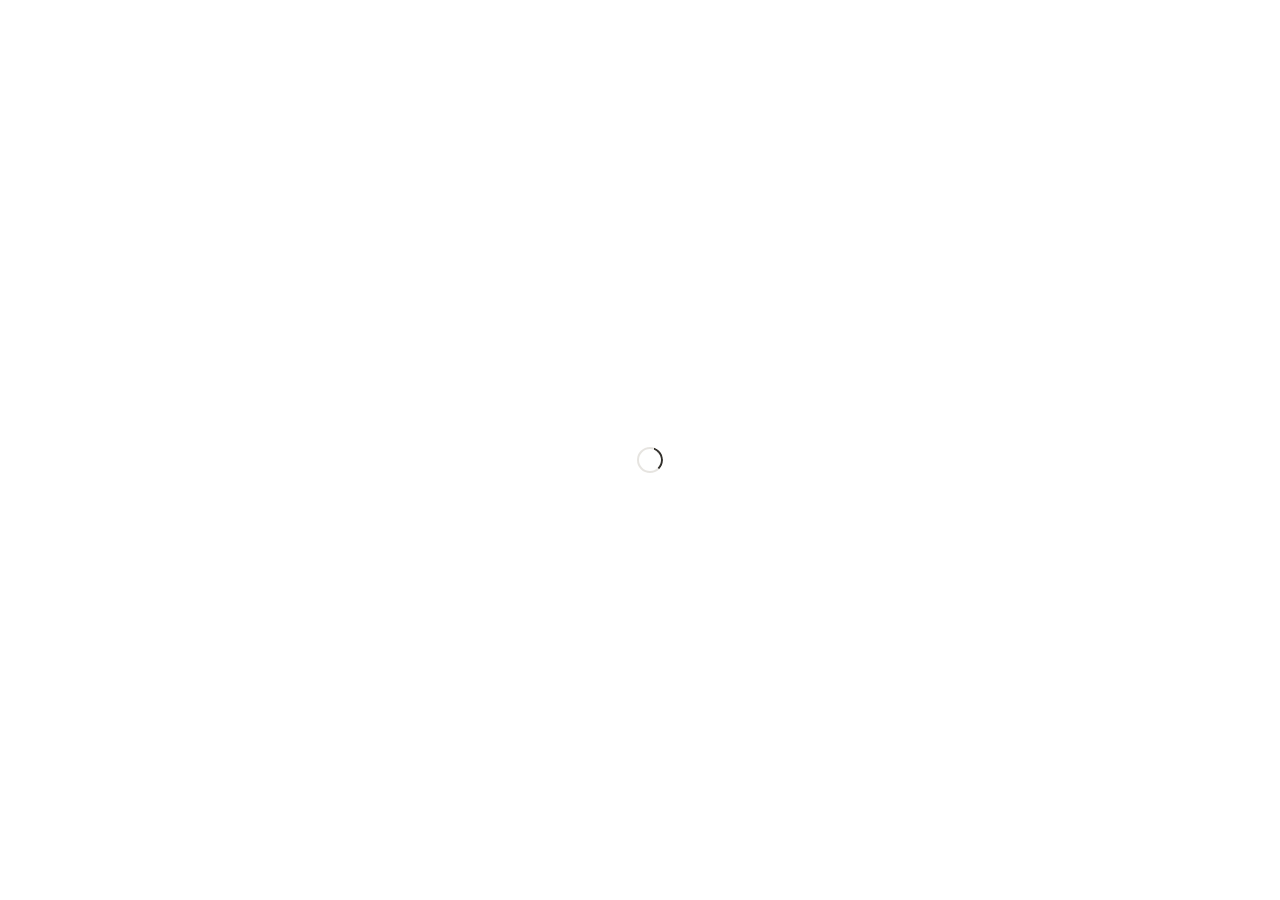
==== commit 2542407b: "Add content" ====
--- a/index.html
+++ b/index.html
@@ -1,10 +1 @@
-<!DOCTYPE html>
-<html lang="en" style="font-family: Arial;">
-<head>
-  <title>Tufts AI Safety</title>
-</head>
-<body>
-  <h1>Welcome to the Tufts AIS homepage.</h1>
-  <p>There's not much here right now...</p>
-</body>
-</html>
+<!doctype html><html class="notion-html"><head lang="en"><meta charset="utf-8"><meta name="viewport" content="width=device-width,height=device-height,initial-scale=1,maximum-scale=1,user-scalable=no,viewport-fit=cover"><noscript><meta http-equiv="refresh" content="0;url=https://www.notion.so/disabled-javascript.html"></noscript><script>function isUnsupportedBrowser(){var e,r=window.navigator.userAgent,t=/Windows.*Edge/i.test(r),i=!t&&/Chrome/i.test(r);if(i){if((e=r.match(/Chrome\/(\d+)/i))&&e[1])return parseInt(e[1],10)<=84}else if(t||i||!/Safari/i.test(r))if(/Firefox/i.test(r)){if((e=r.match(/Firefox\/(\d+)/i))&&e[1])return parseInt(e[1],10)<=114}else{if(t)return!0;if(/Trident/i.test(r))return!0}else if((e=r.match(/Version\/(\d+)/i))&&e[1])return parseInt(e[1],10)<=13;return!1}isUnsupportedBrowser()&&window.location.replace("/unsupported-browser.html")</script><script>window.__webStartTime=performance.now(),performance.mark("__webStartTime")</script><title>Your connected workspace for wiki, docs &amp; projects | Notion</title><meta name="description" content="A new tool that blends your everyday work apps into one. It&#x27;s the all-in-one workspace for you and your team"/><meta name="twitter:card" content="summary_large_image"/><meta name="twitter:site" content="@NotionHQ"/><meta name="twitter:title" content="Notion – The all-in-one workspace for your notes, tasks, wikis, and databases."/><meta name="twitter:description" content="A new tool that blends your everyday work apps into one. It&#x27;s the all-in-one workspace for you and your team"/><meta name="twitter:url" content="https://www.notion.so"/><meta name="twitter:image" content="https://www.notion.so/images/meta/default.png"/><meta property="og:site_name" content="Notion"/><meta property="og:type" content="website"/><meta property="og:url" content="https://www.notion.so"/><meta property="og:title" content="Notion – The all-in-one workspace for your notes, tasks, wikis, and databases."/><meta property="og:description" content="A new tool that blends your everyday work apps into one. It&#x27;s the all-in-one workspace for you and your team"/><meta property="og:image" content="https://www.notion.so/images/meta/default.png"/><meta property="og:locale" content="en_US"/><meta name="mobile-web-app-capable" content="yes"/><meta property="apple-itunes-app" content="app-id=1232780281"/><link rel="shortcut icon" type="image/x-icon" href="/images/favicon.ico"/><link rel="apple-touch-icon" href="/images/logo-ios.png"/><meta name="format-detection" content="telephone=no"/><meta name="msapplication-tap-highlight" content="no"/><link href="/print.e2ba4c31.css" rel="stylesheet" media="print"><style>body{background:#fff}body.dark{background:#191919}@keyframes startup-shimmer-animation{0%{transform:translateX(-100%) translateZ(0)}100%{transform:translateX(100%) translateZ(0)}}@keyframes startup-shimmer-fade-in{0%{opacity:0}100%{opacity:1}}@keyframes startup-spinner-rotate{0%{transform:rotate(0) translateZ(0)}100%{transform:rotate(360deg) translateZ(0)}}#initial-loading-spinner{position:fixed;height:100vh;width:100vw;z-index:-1;display:none;align-items:center;justify-content:center}#initial-loading-spinner .spinner{position:relative;display:inline-block;height:22px;width:22px;pointer-events:none}#initial-loading-spinner .spinner__circle{position:absolute;top:0;left:0;width:22px;height:22px;border-radius:50%;border:2px solid rgba(84,72,49,.15)}.dark #initial-loading-spinner .spinner__circle{border-color:rgba(255,255,255,.13)}#initial-loading-spinner .spinner__arc{position:absolute;top:0;left:0;width:22px;height:22px;border-radius:50%;border-top:2px solid #32302c;border-right:2px solid #32302c;border-bottom:2px solid transparent;border-left:2px solid transparent;mask:linear-gradient(90deg,transparent 66.66%,#000 66.66%);animation:startup-spinner-rotate 1.2s linear infinite}.dark #initial-loading-spinner .spinner__arc{border-color:#fff}#skeleton{background:#fff;position:fixed;height:100vh;width:100vw;z-index:-1;display:none;overflow:hidden}#initial-loading-spinner.show,#skeleton.show{display:flex}body.dark #skeleton{background:#191919}.notion-front-page #skeleton,.notion-mobile #skeleton{display:none}#skeleton-sidebar{background-color:#f8f8f7;box-shadow:inset -1px 0 0 0 rgba(0,0,0,.025);display:flex;width:240px;flex-direction:column;padding:12px 14px;overflow:hidden}body.dark #skeleton-sidebar{background-color:#202020;box-shadow:inset -1px 0 0 0 rgba(255,255,255,.05)}#skeleton.isElectron #skeleton-sidebar{padding-top:46px}#skeleton .row{display:flex;margin-bottom:11px;align-items:center}#skeleton .row.fadein{animation:1s ease-in 0s 1 normal both running startup-shimmer-fade-in}#skeleton .chevron{width:12px;height:12px;display:block;margin-right:4px;fill:rgba(227,226,224,.5)}body.dark #skeleton .chevron{fill:#2f2f2f}.startup-shimmer{background:rgba(227,226,224,.5);overflow:hidden;position:relative}body.dark .startup-shimmer{background:#2f2f2f}.startup-shimmer::before{content:"";position:absolute;height:100%;width:100%;z-index:1;animation:1s linear infinite startup-shimmer-animation;background:linear-gradient(90deg,rgba(0,0,0,0) 0,rgba(0,0,0,.03) 50%,rgba(0,0,0,0) 100%)}body.dark .startup-shimmer::before{background:linear-gradient(90deg,transparent 0,rgba(86,86,86,.1) 50%,transparent 100%)}#skeleton .icon{width:20px;height:20px;border-radius:4px}#skeleton .text{height:10px;border-radius:10px}#skeleton .draggable{-webkit-app-region:drag;position:absolute;top:0;left:0;width:100%;height:36px;display:none}#skeleton.isElectron .draggable{display:block}</style><script defer="defer" src="/_assets/ClientFramework-e251539eaf6657eb.js"></script><script defer="defer" src="/_assets/75676-ba3836397bafe53b.js"></script><script defer="defer" src="/_assets/27316-c43e23588883911a.js"></script><script defer="defer" src="/_assets/67754-d1d946759ad693c4.js"></script><script defer="defer" src="/_assets/app-e4aaf5177f05c196.js"></script><link href="/_assets/app-a336a91b5966c1b5.css" rel="stylesheet"></head><body class="notion-body"><script type="application/json" id="theme-data">{"mode":"system"}</script><script>var theme="light",localTheme=localStorage.getItem("theme");if(localTheme)try{(parsed=JSON.parse(localTheme))&&parsed.mode&&(theme=parsed.mode)}catch(e){}var themeData=document.getElementById("theme-data");if(themeData)try{var parsed;(parsed=JSON.parse(themeData.textContent))&&"<<DEFAULT_THEME>>"!==parsed.mode&&(theme=parsed.mode,window.notionTheme=theme)}catch(e){}"dark"===theme&&document.body.classList.add("dark")</script><div id="initial-loading-spinner"><span data-testid="loading-spinner" role="progressbar" aria-live="polite" aria-busy="true" class="spinner"><span class="spinner__circle"></span> <span class="spinner__arc"></span></span></div><div id="skeleton" role="progressbar" aria-valuetext="Loading..."><div id="skeleton-sidebar"><div class="row" style="margin-bottom:22px"><div class="startup-shimmer icon" style="width:22px;height:22px;padding:1px"></div><div class="startup-shimmer text" style="width:177px;margin-left:8px"></div></div><div class="row" style="margin-bottom:20px"><div class="startup-shimmer text" style="width:78px"></div></div><div class="row" style="margin-bottom:20px"><div class="startup-shimmer text" style="width:78px"></div></div><div class="row" style="margin-bottom:20px"><div class="startup-shimmer text" style="width:78px"></div></div><div class="row" style="margin-bottom:36px"><div class="startup-shimmer text" style="width:135px"></div></div><div class="row" style="margin-bottom:14px"><div class="startup-shimmer text" style="width:56px"></div></div><div class="row"><div class="startup-shimmer icon"></div><div class="startup-shimmer text" style="width:120px;margin-left:8px"></div></div><div class="row"><div class="startup-shimmer icon"></div><div class="startup-shimmer text" style="width:100px;margin-left:8px"></div></div><div class="row"><div class="startup-shimmer icon"></div><div class="startup-shimmer text" style="width:140px;margin-left:8px"></div></div><div class="row"><div class="startup-shimmer icon"></div><div class="startup-shimmer text" style="width:100px;margin-left:8px"></div></div><div class="row fadein" style="animation-delay:1s"><div class="startup-shimmer icon"></div><div class="startup-shimmer text" style="width:100px;margin-left:8px"></div></div><div class="row fadein" style="animation-delay:1s"><div class="startup-shimmer icon"></div><div class="startup-shimmer text" style="width:80px;margin-left:8px"></div></div><div class="row fadein" style="animation-delay:1s"><div class="startup-shimmer icon"></div><div class="startup-shimmer text" style="width:120px;margin-left:8px"></div></div><div class="row fadein" style="animation-delay:1s"><div class="startup-shimmer icon"></div><div class="startup-shimmer text" style="width:80px;margin-left:8px"></div></div><div class="row fadein" style="animation-delay:2s"><div class="startup-shimmer icon"></div><div class="startup-shimmer text" style="width:80px;margin-left:8px"></div></div><div class="row fadein" style="animation-delay:2s"><div class="startup-shimmer icon"></div><div class="startup-shimmer text" style="width:120px;margin-left:8px"></div></div><div class="row fadein" style="animation-delay:2s"><div class="startup-shimmer icon"></div><div class="startup-shimmer text" style="width:80px;margin-left:8px"></div></div><div class="row fadein" style="animation-delay:2s"><div class="startup-shimmer icon"></div><div class="startup-shimmer text" style="width:140px;margin-left:8px"></div></div><div class="row fadein" style="animation-delay:3s"><div class="startup-shimmer icon"></div><div class="startup-shimmer text" style="width:140px;margin-left:8px"></div></div><div class="row fadein" style="animation-delay:3s"><div class="startup-shimmer icon"></div><div class="startup-shimmer text" style="width:140px;margin-left:8px"></div></div><div class="row fadein" style="animation-delay:3s"><div class="startup-shimmer icon"></div><div class="startup-shimmer text" style="width:80px;margin-left:8px"></div></div><div class="row fadein" style="animation-delay:3s"><div class="startup-shimmer icon"></div><div class="startup-shimmer text" style="width:120px;margin-left:8px"></div></div><div class="row fadein" style="animation-delay:4s"><div class="startup-shimmer icon"></div><div class="startup-shimmer text" style="width:100px;margin-left:8px"></div></div><div class="row fadein" style="animation-delay:4s"><div class="startup-shimmer icon"></div><div class="startup-shimmer text" style="width:100px;margin-left:8px"></div></div><div class="row fadein" style="animation-delay:4s"><div class="startup-shimmer icon"></div><div class="startup-shimmer text" style="width:120px;margin-left:8px"></div></div><div class="row fadein" style="animation-delay:4s"><div class="startup-shimmer icon"></div><div class="startup-shimmer text" style="width:120px;margin-left:8px"></div></div></div><div style="flex-grow:1;position:relative"><div class="row" style="position:absolute;top:0;left:0;padding:12px 16px"><div class="startup-shimmer icon" style="width:20px;height:20px"></div><div class="startup-shimmer text" style="width:78px;margin-left:8px"></div></div><div class="row" style="position:absolute;top:0;right:0;padding:12px 16px"><div class="startup-shimmer text" style="width:78px;margin:6px 0"></div></div></div><div class="draggable"></div></div><script>(e=>{function t(t){var i=e.localStorage&&e.localStorage.getItem(t),d=i&&JSON.parse(i);if(d&&d.value)return d.value}var i=document.getElementById("skeleton"),d=document.getElementById("skeleton-sidebar"),n=document.getElementById("initial-loading-spinner"),o=t("LRU:KeyValueStore2:sidebar"),a=t("LRU:KeyValueStore2:current-user-id"),l="undefined"!=typeof global||e.__isElectron,r=/ReactNative|MobileNative|Android|iPad|iPhone|iPod|Windows Phone/.test(navigator.userAgent);!i||void 0===a||r||l?n&&n.classList.add("show"):(i.classList.add("show"),d&&o&&(!1===o.expanded&&d.remove(),o.width>0&&(d.style.width=String(o.width)+"px")))})(window)</script><style id="scroll-properties"></style><div id="notion-app"></div><script>window.CONFIG={env:"production",isAdminMode:!1,isDevelopingInAirplaneMode:!1,isLocalhost:!1,offline:!0,version:"23.13.0.2150",buildTarget:"client",domainBaseUrl:"https://www.notion.so",adminUrl:"https://admin.notion.so",publicDomainName:"notion.site",protocol:"notion",staticS3:{url:"https://prod-notion-assets.s3-us-west-2.amazonaws.com",bucket:"prod-notion-assets"},lastUpdatedTime:1740892766570,api:{http:"/api/v3"},googleOAuth:{clientId:"905154081809-858sm3f0qnalqd9d44d9gecjtrdji9tf.apps.googleusercontent.com"},messageStore:{url:"https://msgstore.www.notion.so",api:"/api/v1"},audioProcessor:{url:"https://audioprocessor.www.notion.so",api:"/api/v1"},stripe:{key:"pk_live_vuNO27XGTCbXjVwneiECILjT"},calendar:{domainBaseUrl:"https://calendar.notion.so",notionAuthUrl:"https://calendar.notion.so/notion-auth",openNotionDatabaseUrl:"https://calendar.notion.so/open-notion-database",createEventUrl:"https://calendar.notion.so/event/create",calendarSettingsUrl:"https://calendar.notion.so/settings/calendars",desktopProtocol:"cron",downloadUrl:"https://www.notion.so/calendar/download"},zoom:{desktopProtocol:"zoommtg"},cron:{domainBaseUrl:"https://calendar.cron.com"},mail:{apiBaseUrl:"https://api.mail.notion.so",domainBaseUrl:"https://mail.notion.so",protocol:"notionmail"},identity:{domainBaseUrl:"https://identity.notion.so"},revenueCat:{apiResponseMaxAge:6048e5,entitlementIDs:{personal:"notion.id.personal_pro"},productIDs:{personal:{monthly:"notion.id.personal_pro_monthly",yearly:"notion.id.personal_pro_yearly"}}},mutiny:{personalKey:"1149e901f65fc47c"},partnerStack:{apiKey:"pk_6nwYfqCKEoPt2lTuU8Veswm2zArJ3Apq"},pricing:{invoiceDaysUntilDue:30,free:{spaceBlockLimit:1e3,fileUploadMaxBytes:5e6},team_free:{spaceBlockLimit:1e3,fileUploadMaxBytes:5e6},personal_free:{fileUploadMaxBytes:5e6},student:{productId:"prod_FhChFoDp7gS1Ba"},personal:{productId:"prod_CpavZFCbxF2YGx",monthlyPrice:500,yearlyPrice:4800},plus:{productId:"prod_CpawK4ih14xs4t",monthlyPricePerMember:1e3,yearlyPricePerMember:9600},business:{productId:"prod_LEnFERYcTgENz8",monthlyPricePerMember:1800,yearlyPricePerMember:18e3},enterprise:{productId:"prod_Cpb8M1AFEFhdy1",monthlyPricePerMember:2500,yearlyPricePerMember:24e3},ai:{productId:"prod_N6tyEr9FFSTXJo",monthlyPricePerMember:1e3,yearlyPricePerMember:9600},sites_custom_hostnames:{productId:"prod_Q71OevO5uJ7LaT"}},promotions:{ai:{writer:{baseGrant:{singlePlayerAmount:10,multiplayerAmount:10,unit:"responses"},userGrant:{singlePlayerAmount:10,multiplayerAmount:10,unit:"responses"},grant032023:{singlePlayerAmount:20,multiplayerAmount:20,unit:"responses",waitMs:6048e5},studentGrant:{singlePlayerAmount:50,multiplayerAmount:50,unit:"responses"},studentGitHubGrant:{singlePlayerAmount:50,multiplayerAmount:50,unit:"responses"},maxAllowance:{free:500,paid:500}},qna:{baseGrant:{singlePlayerAmount:10,multiplayerAmount:10,unit:"responses"},userGrant:{singlePlayerAmount:10,multiplayerAmount:10,unit:"responses"},grant032023:{singlePlayerAmount:20,multiplayerAmount:10,unit:"responses",waitMs:6048e5},studentGrant:{singlePlayerAmount:50,multiplayerAmount:50,unit:"responses"},studentGitHubGrant:{singlePlayerAmount:50,multiplayerAmount:50,unit:"responses"},maxAllowance:{free:100,paid:500}}}},trials:{default:{duration:14},enterprise:{duration:30},mm_ent:{duration:30},upwork:{duration:30},perfmark:{duration:30},reverse:{duration:14},reverse_mm_ent:{duration:30},admin_3m:{duration:90},admin_6m:{duration:180},admin_12m:{duration:365},admin_3m_smb:{duration:90},admin_6m_smb:{duration:180},admin_12m_lenny:{duration:365}},desktopS3:{url:"https://s3-us-west-2.amazonaws.com/desktop-release.notion-static.com"},publicFileS3:{url:"https://s3-us-west-2.amazonaws.com/public.notion-static.com",bucket:"public.notion-static.com"},secureFileConfig:{rootPath:"/f",protocol:"https",hostname:"file.notion.so"},loggly:{token:"9b01b08e-c969-4e27-837c-805d1fc6ec7b"},splunk:{token:"EA76605A-F565-4B17-A496-34435622A1EB"},embedly:{key:"421626497c5d4fc2ae6b075189d602a2"},iframely:{key:"222a85036317ca50d3ba5f321bfda6f0"},iframely_prod:{key:"656ac74fac4fff346b811dca7919d483"},aif:{url:"https://aif.notion.so/aif-production.html"},contentful:{spaceId:"spoqsaf9291f"},iOSAppId:1232780281,facebook:{pixelId:"499229960464487"},statsig:{apiKey:"client-Tgza5wNFa8dVt9BdeUfG6Vkm29bHxX10MhoztTMzLBB"},googleReCaptcha:{siteKey:"6LcvqigfAAAAAPaPL3j2YLldFcZVGwKvG9TmjDgK"},turnstile:{sitekey:"0x4AAAAAAADLq8YYJOHc6qqw"},google:{clientId:"905154081809-858sm3f0qnalqd9d44d9gecjtrdji9tf.apps.googleusercontent.com"},sprig:{environmentId:"2HKBN1wgCwHr"},front:{domainBaseUrl:"https://www.notion.com"},imageProxy:{baseUrl:"https://img.notionusercontent.com/"}}</script><script>!function(){try{window.addEventListener("error",(function(e){if(e.target&&(e.target instanceof HTMLScriptElement||e.target instanceof HTMLLinkElement&&"stylesheet"===e.target.rel)){var t=e.target instanceof HTMLScriptElement?"script":"stylesheet",r=e.target.src||e.target.href;console.error("Resource Sentinel noted a failed resource load of type",t,r),fetch("https://http-inputs-notion.splunkcloud.com/services/collector/raw",{method:"POST",headers:{"Content-Type":"text/plain; charset=utf-8",Authorization:"Splunk "+CONFIG.splunk.token},mode:"cors",keepalive:!0,body:JSON.stringify({environment:CONFIG.env,level:"error",from:"resourceSentinel",type:"resourceLoadFailure",error:{message:`Failed to load "${t}" resource`,miscDataString:r}}),priority:"low"}).catch(e=>{console.error("Resource Sentinel failed to send error to Splunk",e)})}}),!0),console.info("Resource Sentinel initialized...")}catch(e){console.error("Resource Sentinel failed to initialize",e)}}()</script><script type="text/javascript">window.__serverSidePrefetchData = {"pageId":"130b1e45-a99c-8095-bc46-f480f77c9e90","recordMap":{"__version__":3,"block":{"130b1e45-a99c-8095-bc46-f480f77c9e90":{"value":{"value":{"id":"130b1e45-a99c-8095-bc46-f480f77c9e90","version":666,"type":"page","properties":{"title":[["Tufts AI Safety Group"]]},"content":["199b1e45-a99c-8031-b85e-cf064f13652f","178b1e45-a99c-8012-9a28-c432377a6bb1","179b1e45-a99c-800f-94ee-d722e1d21e34","179b1e45-a99c-8000-96b1-c9706ac97511","179b1e45-a99c-805e-b183-d8b60da3b82e","178b1e45-a99c-806e-8523-c77b88b9c439","178b1e45-a99c-80be-9a5a-c14882cd03d1","178b1e45-a99c-8006-b35c-d7573f0f159b","178b1e45-a99c-8035-b638-f27e191d6e42","199b1e45-a99c-802b-a087-feefefaea676","199b1e45-a99c-8001-b9f9-f3fb7dc53fa2","199b1e45-a99c-80bd-af69-cb7b3a66b920","199b1e45-a99c-807f-8c89-f34bd8c4f0c9","178b1e45-a99c-80aa-b4bb-d2c46e6c7094","178b1e45-a99c-804c-8884-d7fc7166f5cd","178b1e45-a99c-802a-8509-ff667924c9a5","178b1e45-a99c-800b-b481-d6db4e9cfbce","178b1e45-a99c-8031-b0fd-e933893f59e6","178b1e45-a99c-809d-a079-d83d5532a54d","179b1e45-a99c-804d-99e8-c5b199a9abd1","179b1e45-a99c-80ad-a0e4-f6a469031b1f","179b1e45-a99c-8064-bff1-d79d466c8210"],"format":{"site_id":"165b1e45-a99c-80e8-b910-0079adceb1bb","page_icon":"🐘","seo_title":"Tufts AI Safety","seo_description":"We are open to students of any background!","social_media_image_preview_url":"attachment:fca8ed14-2d2c-4730-8f76-34e8cbdc7c0a:SocialMediaPreviewImage.png"},"permissions":[{"role":"editor","type":"user_permission","user_id":"3a1fd153-4431-41d5-8a32-57e2a227eaa4","invite_id":"01be99d7-c95a-4c38-ab17-096b87453c1f"},{"role":"reader","type":"public_permission","added_timestamp":1734986953485,"allow_duplicate":false}],"created_time":1730406339780,"last_edited_time":1740889805265,"parent_id":"104b1e45-a99c-8154-ba3c-0042093ca062","parent_table":"team","alive":true,"file_ids":["5b249a20-80b8-4259-8d1f-6b805563c6d8","f635cc5b-ec5d-4111-aa86-c5473a3acabb","00fe0771-94bc-4af4-aeb7-bcd1f3a7c325","a9982d9d-c3b6-464f-afb3-7d17d09ca6b0","8b9e6be5-1073-4f9d-b5ac-e6420fec0e63","3483d0fb-c5f5-4367-9e46-0c165e0a70a6","102e795a-2170-4dea-8f2e-4f850561e99f","b626bf18-d951-4b9d-8746-c5cb66f73ed2","e9b9ad85-4463-45e1-8173-daeaf1fc4931","ce2da543-c693-4fae-aae4-b37d7473ba02","320d9b72-68bf-4986-bcab-d6ac50d2e50c","fca8ed14-2d2c-4730-8f76-34e8cbdc7c0a"],"space_id":"8531b6d6-1e75-4dfe-8ae9-670a5b2e78da"},"role":"reader"}},"199b1e45-a99c-8031-b85e-cf064f13652f":{"value":{"value":{"id":"199b1e45-a99c-8031-b85e-cf064f13652f","version":9,"type":"column_list","content":["199b1e45-a99c-800a-a0fc-c8690dc0354a","199b1e45-a99c-8091-a569-f7f9c01a0c5f"],"format":{"block_width":864,"block_full_width":false,"block_page_width":false},"created_time":1739429929665,"last_edited_time":1739429944010,"parent_id":"130b1e45-a99c-8095-bc46-f480f77c9e90","parent_table":"block","alive":true,"space_id":"8531b6d6-1e75-4dfe-8ae9-670a5b2e78da"},"role":"reader"}},"178b1e45-a99c-8012-9a28-c432377a6bb1":{"value":{"value":{"id":"178b1e45-a99c-8012-9a28-c432377a6bb1","version":387,"type":"quote","properties":{"title":[["Join our email list: "],["‣",[["lm",{"href":"https://docs.google.com/forms/d/e/1FAIpQLSd78jwIECLG-Pg06Wy5vP2Tk8AeGQdkrWP2vPJ3a7MIxijw8w/viewform?usp=dialog","title":"Tufts AI Safety Interest Form","height":1395,"icon_url":"https://ssl.gstatic.com/docs/forms/device_home/android_192.png","iframe_url":"https://docs.google.com/forms/d/e/1FAIpQLSd78jwIECLG-Pg06Wy5vP2Tk8AeGQdkrWP2vPJ3a7MIxijw8w/viewform?usp=dialog&embedded=true&usp=embed_googleplus","description":"We are gathering interest for the formation of a AI safety group at Tufts (starting in Spring semester 2025). For more information on the problems we are concerned with, here is an article that gives an overview: https://www.vox.com/future-perfect/2018/12/21/18126576/ai-artificial-intelligence-machine-learning-safety-alignment  Fill out this form to be added to our e-list and informed of plans this semester!","link_provider":"Google Docs","thumbnail_url":"https://lh5.googleusercontent.com/9rOeJxSZ8H9S4nmrJ_fBe4PdlmT-zjQTGZlVMLvydVegU6TagOQ6S4TvTZzaiangjiRG4sM8VoM=w1200-h630-p"}]]]]},"created_time":1736638142166,"last_edited_time":1739430182231,"parent_id":"130b1e45-a99c-8095-bc46-f480f77c9e90","parent_table":"block","alive":true,"space_id":"8531b6d6-1e75-4dfe-8ae9-670a5b2e78da"},"role":"reader"}},"179b1e45-a99c-800f-94ee-d722e1d21e34":{"value":{"value":{"id":"179b1e45-a99c-800f-94ee-d722e1d21e34","version":3,"type":"text","created_time":1736640021467,"last_edited_time":1736640021475,"parent_id":"130b1e45-a99c-8095-bc46-f480f77c9e90","parent_table":"block","alive":true,"space_id":"8531b6d6-1e75-4dfe-8ae9-670a5b2e78da"},"role":"reader"}},"179b1e45-a99c-8000-96b1-c9706ac97511":{"value":{"value":{"id":"179b1e45-a99c-8000-96b1-c9706ac97511","version":15,"type":"divider","created_time":1736640022067,"last_edited_time":1736640024235,"parent_id":"130b1e45-a99c-8095-bc46-f480f77c9e90","parent_table":"block","alive":true,"space_id":"8531b6d6-1e75-4dfe-8ae9-670a5b2e78da"},"role":"reader"}},"179b1e45-a99c-805e-b183-d8b60da3b82e":{"value":{"value":{"id":"179b1e45-a99c-805e-b183-d8b60da3b82e","version":52,"type":"header","properties":{"title":[["Upcoming Events"]]},"created_time":1736640024230,"last_edited_time":1736640046585,"parent_id":"130b1e45-a99c-8095-bc46-f480f77c9e90","parent_table":"block","alive":true,"space_id":"8531b6d6-1e75-4dfe-8ae9-670a5b2e78da"},"role":"reader"}},"178b1e45-a99c-806e-8523-c77b88b9c439":{"value":{"value":{"id":"178b1e45-a99c-806e-8523-c77b88b9c439","version":39,"type":"collection_view","view_ids":["199b1e45-a99c-80ed-b085-000caab2f85b","c5d6d7ea-315a-4aeb-9bf6-dee1b65f328a"],"collection_id":"a0a0d5b1-2499-47e7-9236-2538eaff068e","format":{"collection_pointer":{"id":"a0a0d5b1-2499-47e7-9236-2538eaff068e","table":"collection","spaceId":"8531b6d6-1e75-4dfe-8ae9-670a5b2e78da"},"social_media_image_preview_url":"https://prod-files-secure.s3.us-west-2.amazonaws.com/8531b6d6-1e75-4dfe-8ae9-670a5b2e78da/2e511e14-fef5-4ff5-9a99-8cb43f3d34bf/SocialMediaPreviewImage.png"},"created_time":1736639983103,"last_edited_time":1739815094563,"parent_id":"130b1e45-a99c-8095-bc46-f480f77c9e90","parent_table":"block","alive":true,"file_ids":["2e511e14-fef5-4ff5-9a99-8cb43f3d34bf"],"space_id":"8531b6d6-1e75-4dfe-8ae9-670a5b2e78da"},"role":"reader"}},"178b1e45-a99c-80be-9a5a-c14882cd03d1":{"value":{"value":{"id":"178b1e45-a99c-80be-9a5a-c14882cd03d1","version":12,"type":"text","created_time":1736638826170,"last_edited_time":1736639164482,"parent_id":"130b1e45-a99c-8095-bc46-f480f77c9e90","parent_table":"block","alive":true,"space_id":"8531b6d6-1e75-4dfe-8ae9-670a5b2e78da"},"role":"reader"}},"178b1e45-a99c-8006-b35c-d7573f0f159b":{"value":{"value":{"id":"178b1e45-a99c-8006-b35c-d7573f0f159b","version":24,"type":"divider","created_time":1736637859840,"last_edited_time":1736639164206,"parent_id":"130b1e45-a99c-8095-bc46-f480f77c9e90","parent_table":"block","alive":true,"space_id":"8531b6d6-1e75-4dfe-8ae9-670a5b2e78da"},"role":"reader"}},"178b1e45-a99c-8035-b638-f27e191d6e42":{"value":{"value":{"id":"178b1e45-a99c-8035-b638-f27e191d6e42","version":82,"type":"header","properties":{"title":[["About"]]},"created_time":1736638277570,"last_edited_time":1739430162942,"parent_id":"130b1e45-a99c-8095-bc46-f480f77c9e90","parent_table":"block","alive":true,"space_id":"8531b6d6-1e75-4dfe-8ae9-670a5b2e78da"},"role":"reader"}},"199b1e45-a99c-802b-a087-feefefaea676":{"value":{"value":{"id":"199b1e45-a99c-802b-a087-feefefaea676","version":13,"type":"callout","content":["178b1e45-a99c-808a-b6d2-ef00fceda3eb","178b1e45-a99c-8089-880d-c32ea8e36440","178b1e45-a99c-807b-bf7c-ee978481bdad","178b1e45-a99c-8064-9d52-fed2804cdaf1","178b1e45-a99c-802e-8e1d-f8b6f3a5d8fb"],"format":{"page_icon":"🛡️","block_color":"blue_background","callout_version":2},"created_time":1739430097046,"last_edited_time":1739430103819,"parent_id":"130b1e45-a99c-8095-bc46-f480f77c9e90","parent_table":"block","alive":true,"space_id":"8531b6d6-1e75-4dfe-8ae9-670a5b2e78da"},"role":"reader"}},"199b1e45-a99c-8001-b9f9-f3fb7dc53fa2":{"value":{"value":{"id":"199b1e45-a99c-8001-b9f9-f3fb7dc53fa2","version":16,"type":"callout","content":["178b1e45-a99c-8008-b8be-d16069b18650","178b1e45-a99c-80d7-919d-dc34034a8c19","178b1e45-a99c-80f3-b275-cabcdf321686","178b1e45-a99c-80ef-9dfb-c87e8940aace","178b1e45-a99c-8035-bd7a-f79769462170","178b1e45-a99c-8092-894a-e6a0916396ca"],"format":{"page_icon":"🤝","block_color":"default_background","callout_version":2},"created_time":1739430111327,"last_edited_time":1739430290180,"parent_id":"130b1e45-a99c-8095-bc46-f480f77c9e90","parent_table":"block","alive":true,"space_id":"8531b6d6-1e75-4dfe-8ae9-670a5b2e78da"},"role":"reader"}},"199b1e45-a99c-80bd-af69-cb7b3a66b920":{"value":{"value":{"id":"199b1e45-a99c-80bd-af69-cb7b3a66b920","version":15,"type":"callout","content":["178b1e45-a99c-8043-8d68-c7996e991ca2","178b1e45-a99c-805a-9900-fa03b978eae3","178b1e45-a99c-802c-9062-d8c02a3d785e","178b1e45-a99c-8038-a159-c981ad1bd066","178b1e45-a99c-807a-9efa-d61031543272","178b1e45-a99c-8083-abe0-fd828ee42b65","178b1e45-a99c-80dc-bc4a-f5cc18710873"],"format":{"page_icon":"🎁","block_color":"blue_background","callout_version":2},"created_time":1739430124626,"last_edited_time":1739430133914,"parent_id":"130b1e45-a99c-8095-bc46-f480f77c9e90","parent_table":"block","alive":true,"space_id":"8531b6d6-1e75-4dfe-8ae9-670a5b2e78da"},"role":"reader"}},"199b1e45-a99c-807f-8c89-f34bd8c4f0c9":{"value":{"value":{"id":"199b1e45-a99c-807f-8c89-f34bd8c4f0c9","version":18,"type":"callout","content":["178b1e45-a99c-80ba-bcea-c289b27b93f6","178b1e45-a99c-803e-99ab-c89044a64a3c","178b1e45-a99c-806d-a63a-dfa90199439b","178b1e45-a99c-80ef-a4ee-d05fb8232516","178b1e45-a99c-8005-9ef6-fa390685e275","178b1e45-a99c-80a8-bc49-c6286acc79da"],"format":{"page_icon":"⚖️","block_color":"default_background","callout_version":2},"created_time":1739430139579,"last_edited_time":1739430294353,"parent_id":"130b1e45-a99c-8095-bc46-f480f77c9e90","parent_table":"block","alive":true,"space_id":"8531b6d6-1e75-4dfe-8ae9-670a5b2e78da"},"role":"reader"}},"178b1e45-a99c-80aa-b4bb-d2c46e6c7094":{"value":{"value":{"id":"178b1e45-a99c-80aa-b4bb-d2c46e6c7094","version":13,"type":"sub_header","properties":{"title":[["Get Involved",[["b"]]]]},"created_time":1736569330699,"last_edited_time":1736569334463,"parent_id":"130b1e45-a99c-8095-bc46-f480f77c9e90","parent_table":"block","alive":true,"space_id":"8531b6d6-1e75-4dfe-8ae9-670a5b2e78da"},"role":"reader"}},"178b1e45-a99c-804c-8884-d7fc7166f5cd":{"value":{"value":{"id":"178b1e45-a99c-804c-8884-d7fc7166f5cd","version":68,"type":"quote","properties":{"title":[["Join our email list: "],["‣",[["lm",{"href":"https://docs.google.com/forms/d/e/1FAIpQLSd78jwIECLG-Pg06Wy5vP2Tk8AeGQdkrWP2vPJ3a7MIxijw8w/viewform?usp=dialog","title":"Tufts AI Safety Interest Form","height":1395,"icon_url":"https://ssl.gstatic.com/docs/forms/device_home/android_192.png","iframe_url":"https://docs.google.com/forms/d/e/1FAIpQLSd78jwIECLG-Pg06Wy5vP2Tk8AeGQdkrWP2vPJ3a7MIxijw8w/viewform?usp=dialog&embedded=true&usp=embed_googleplus","description":"We are gathering interest for the formation of a AI safety group at Tufts (starting in Spring semester 2025). For more information on the problems we are concerned with, here is an article that gives an overview: https://www.vox.com/future-perfect/2018/12/21/18126576/ai-artificial-intelligence-machine-learning-safety-alignment  Fill out this form to be added to our e-list and informed of plans this semester!","link_provider":"Google Docs","thumbnail_url":"https://lh5.googleusercontent.com/9rOeJxSZ8H9S4nmrJ_fBe4PdlmT-zjQTGZlVMLvydVegU6TagOQ6S4TvTZzaiangjiRG4sM8VoM=w1200-h630-p"}]]]]},"created_time":1736569188335,"last_edited_time":1739430193697,"parent_id":"130b1e45-a99c-8095-bc46-f480f77c9e90","parent_table":"block","alive":true,"space_id":"8531b6d6-1e75-4dfe-8ae9-670a5b2e78da"},"role":"reader"}},"178b1e45-a99c-802a-8509-ff667924c9a5":{"value":{"value":{"id":"178b1e45-a99c-802a-8509-ff667924c9a5","version":10,"type":"text","created_time":1736638945950,"last_edited_time":1737490025449,"parent_id":"130b1e45-a99c-8095-bc46-f480f77c9e90","parent_table":"block","alive":true,"space_id":"8531b6d6-1e75-4dfe-8ae9-670a5b2e78da"},"role":"reader"}},"178b1e45-a99c-800b-b481-d6db4e9cfbce":{"value":{"value":{"id":"178b1e45-a99c-800b-b481-d6db4e9cfbce","version":15,"type":"divider","created_time":1736638944863,"last_edited_time":1736638947021,"parent_id":"130b1e45-a99c-8095-bc46-f480f77c9e90","parent_table":"block","alive":true,"space_id":"8531b6d6-1e75-4dfe-8ae9-670a5b2e78da"},"role":"reader"}},"178b1e45-a99c-8031-b0fd-e933893f59e6":{"value":{"value":{"id":"178b1e45-a99c-8031-b0fd-e933893f59e6","version":346,"type":"header","properties":{"title":[["Our members have worked with:"]]},"created_time":1736638947017,"last_edited_time":1736641554329,"parent_id":"130b1e45-a99c-8095-bc46-f480f77c9e90","parent_table":"block","alive":true,"space_id":"8531b6d6-1e75-4dfe-8ae9-670a5b2e78da"},"role":"reader"}},"178b1e45-a99c-809d-a079-d83d5532a54d":{"value":{"value":{"id":"178b1e45-a99c-809d-a079-d83d5532a54d","version":39,"type":"image","properties":{"size":[["24.7KB"]],"title":[["image.png"]],"source":[["https://prod-files-secure.s3.us-west-2.amazonaws.com/8531b6d6-1e75-4dfe-8ae9-670a5b2e78da/1e929d91-dba9-41eb-9242-1fc27d947674/image.png"]]},"format":{"block_width":432,"display_source":"https://prod-files-secure.s3.us-west-2.amazonaws.com/8531b6d6-1e75-4dfe-8ae9-670a5b2e78da/1e929d91-dba9-41eb-9242-1fc27d947674/image.png","block_alignment":"left","image_hyperlink":"https://www.anthropic.com/","block_full_width":false,"block_page_width":true,"block_aspect_ratio":0.1887052341597796,"block_preserve_scale":true},"created_time":1736639314317,"last_edited_time":1739423024571,"parent_id":"130b1e45-a99c-8095-bc46-f480f77c9e90","parent_table":"block","alive":true,"file_ids":["1e929d91-dba9-41eb-9242-1fc27d947674"],"space_id":"8531b6d6-1e75-4dfe-8ae9-670a5b2e78da"},"role":"reader"}},"179b1e45-a99c-804d-99e8-c5b199a9abd1":{"value":{"value":{"id":"179b1e45-a99c-804d-99e8-c5b199a9abd1","version":25,"type":"image","properties":{"size":[["54.0KB"]],"title":[["image.png"]],"source":[["https://prod-files-secure.s3.us-west-2.amazonaws.com/8531b6d6-1e75-4dfe-8ae9-670a5b2e78da/51d11a8e-1571-4dcc-b4ba-70b45cc1f69f/image.png"]]},"format":{"block_width":708,"display_source":"https://prod-files-secure.s3.us-west-2.amazonaws.com/8531b6d6-1e75-4dfe-8ae9-670a5b2e78da/51d11a8e-1571-4dcc-b4ba-70b45cc1f69f/image.png","image_hyperlink":"https://www.apartresearch.com/","block_full_width":false,"block_page_width":true,"block_aspect_ratio":0.5625,"block_preserve_scale":true},"created_time":1736640774358,"last_edited_time":1739423024571,"parent_id":"130b1e45-a99c-8095-bc46-f480f77c9e90","parent_table":"block","alive":true,"file_ids":["51d11a8e-1571-4dcc-b4ba-70b45cc1f69f"],"space_id":"8531b6d6-1e75-4dfe-8ae9-670a5b2e78da"},"role":"reader"}},"179b1e45-a99c-80ad-a0e4-f6a469031b1f":{"value":{"value":{"id":"179b1e45-a99c-80ad-a0e4-f6a469031b1f","version":245,"type":"text","properties":{"title":[["Use of organizational logos does not imply current affiliation with or endorsement by these organizations.",[["i"]]]]},"created_time":1736641080187,"last_edited_time":1736641305813,"parent_id":"130b1e45-a99c-8095-bc46-f480f77c9e90","parent_table":"block","alive":true,"space_id":"8531b6d6-1e75-4dfe-8ae9-670a5b2e78da"},"role":"reader"}},"179b1e45-a99c-8064-bff1-d79d466c8210":{"value":{"value":{"id":"179b1e45-a99c-8064-bff1-d79d466c8210","version":3,"type":"text","created_time":1736641165363,"last_edited_time":1736641165367,"parent_id":"130b1e45-a99c-8095-bc46-f480f77c9e90","parent_table":"block","alive":true,"space_id":"8531b6d6-1e75-4dfe-8ae9-670a5b2e78da"},"role":"reader"}},"199b1e45-a99c-800a-a0fc-c8690dc0354a":{"value":{"value":{"id":"199b1e45-a99c-800a-a0fc-c8690dc0354a","version":13,"type":"column","content":["199b1e45-a99c-8027-8aeb-d141f553f6d5","1a1b1e45-a99c-80cb-8f73-ce8c73b11ba6"],"format":{"column_ratio":0.6875},"created_time":1739429929663,"last_edited_time":1740161495167,"parent_id":"199b1e45-a99c-8031-b85e-cf064f13652f","parent_table":"block","alive":true,"space_id":"8531b6d6-1e75-4dfe-8ae9-670a5b2e78da"},"role":"reader"}},"199b1e45-a99c-8091-a569-f7f9c01a0c5f":{"value":{"value":{"id":"199b1e45-a99c-8091-a569-f7f9c01a0c5f","version":13,"type":"column","content":["178b1e45-a99c-804f-94a6-c3a85f401854","1a4b1e45-a99c-80c7-9064-c595efbe5143"],"format":{"column_ratio":0.3125},"created_time":1739429929668,"last_edited_time":1740405092686,"parent_id":"199b1e45-a99c-8031-b85e-cf064f13652f","parent_table":"block","alive":true,"space_id":"8531b6d6-1e75-4dfe-8ae9-670a5b2e78da"},"role":"reader"}},"199b1e45-a99c-8027-8aeb-d141f553f6d5":{"value":{"value":{"id":"199b1e45-a99c-8027-8aeb-d141f553f6d5","version":26,"type":"callout","content":["178b1e45-a99c-8062-a42a-c8958d7d708b","178b1e45-a99c-80c7-9ecd-d6006b90caa1","178b1e45-a99c-802a-8733-e4a51f1706f6"],"format":{"page_icon":"🤖","block_color":"blue_background","callout_version":2},"created_time":1739423083053,"last_edited_time":1739430265163,"parent_id":"199b1e45-a99c-800a-a0fc-c8690dc0354a","parent_table":"block","alive":true,"space_id":"8531b6d6-1e75-4dfe-8ae9-670a5b2e78da"},"role":"reader"}},"1a1b1e45-a99c-80cb-8f73-ce8c73b11ba6":{"value":{"value":{"id":"1a1b1e45-a99c-80cb-8f73-ce8c73b11ba6","version":3,"type":"text","created_time":1740161495165,"last_edited_time":1740161495167,"parent_id":"199b1e45-a99c-800a-a0fc-c8690dc0354a","parent_table":"block","alive":true,"space_id":"8531b6d6-1e75-4dfe-8ae9-670a5b2e78da"},"role":"reader"}},"178b1e45-a99c-804f-94a6-c3a85f401854":{"value":{"value":{"id":"178b1e45-a99c-804f-94a6-c3a85f401854","version":14,"type":"table_of_contents","format":{"block_color":"gray"},"created_time":1736638821305,"last_edited_time":1739429929670,"parent_id":"199b1e45-a99c-8091-a569-f7f9c01a0c5f","parent_table":"block","alive":true,"space_id":"8531b6d6-1e75-4dfe-8ae9-670a5b2e78da"},"role":"reader"}},"1a4b1e45-a99c-80c7-9064-c595efbe5143":{"value":{"value":{"id":"1a4b1e45-a99c-80c7-9064-c595efbe5143","version":3,"type":"text","created_time":1740405092683,"last_edited_time":1740405092686,"parent_id":"199b1e45-a99c-8091-a569-f7f9c01a0c5f","parent_table":"block","alive":true,"space_id":"8531b6d6-1e75-4dfe-8ae9-670a5b2e78da"},"role":"reader"}},"178b1e45-a99c-8062-a42a-c8958d7d708b":{"value":{"value":{"id":"178b1e45-a99c-8062-a42a-c8958d7d708b","version":24,"type":"text","properties":{"title":[["Research to the end of increasing the capabilities of AI systems has far outstripped research ensuring that AI models benefit society."]]},"created_time":1736637717121,"last_edited_time":1739423083062,"parent_id":"199b1e45-a99c-8027-8aeb-d141f553f6d5","parent_table":"block","alive":true,"space_id":"8531b6d6-1e75-4dfe-8ae9-670a5b2e78da"},"role":"reader"}},"178b1e45-a99c-80c7-9ecd-d6006b90caa1":{"value":{"value":{"id":"178b1e45-a99c-80c7-9ecd-d6006b90caa1","version":258,"type":"text","properties":{"title":[["We are committed to improving that balance by fostering a supportive, interdisciplinary community of students who are eager to have a real impact on the trajectory of AI."]]},"created_time":1736637717122,"last_edited_time":1739423084774,"parent_id":"199b1e45-a99c-8027-8aeb-d141f553f6d5","parent_table":"block","alive":true,"space_id":"8531b6d6-1e75-4dfe-8ae9-670a5b2e78da"},"role":"reader"}},"178b1e45-a99c-802a-8733-e4a51f1706f6":{"value":{"value":{"id":"178b1e45-a99c-802a-8733-e4a51f1706f6","version":203,"type":"text","properties":{"title":[["We are open to students of any background!"]]},"created_time":1736637781252,"last_edited_time":1739423084774,"parent_id":"199b1e45-a99c-8027-8aeb-d141f553f6d5","parent_table":"block","alive":true,"space_id":"8531b6d6-1e75-4dfe-8ae9-670a5b2e78da"},"role":"reader"}},"178b1e45-a99c-808a-b6d2-ef00fceda3eb":{"value":{"value":{"id":"178b1e45-a99c-808a-b6d2-ef00fceda3eb","version":26,"type":"sub_header","properties":{"title":[["What is AI Safety? ",[["b"]]]]},"created_time":1736570206017,"last_edited_time":1739430105866,"parent_id":"199b1e45-a99c-802b-a087-feefefaea676","parent_table":"block","alive":true,"space_id":"8531b6d6-1e75-4dfe-8ae9-670a5b2e78da"},"role":"reader"}},"178b1e45-a99c-8089-880d-c32ea8e36440":{"value":{"value":{"id":"178b1e45-a99c-8089-880d-c32ea8e36440","version":18,"type":"bulleted_list","properties":{"title":[["Addressing real challenges happening now with AI systems — from algorithmic bias to alignment problems ["],["‣",[["eoi","186b1e45-a99c-8033-9fa6-e01cd38ddcac"]]],["]"]]},"created_time":1736570173761,"last_edited_time":1739430100819,"parent_id":"199b1e45-a99c-802b-a087-feefefaea676","parent_table":"block","alive":true,"space_id":"8531b6d6-1e75-4dfe-8ae9-670a5b2e78da"},"role":"reader"}},"178b1e45-a99c-807b-bf7c-ee978481bdad":{"value":{"value":{"id":"178b1e45-a99c-807b-bf7c-ee978481bdad","version":5,"type":"bulleted_list","properties":{"title":[["Combining technical understanding with social/policy considerations to ensure AI benefits society"]]},"created_time":1736570173763,"last_edited_time":1739430100819,"parent_id":"199b1e45-a99c-802b-a087-feefefaea676","parent_table":"block","alive":true,"space_id":"8531b6d6-1e75-4dfe-8ae9-670a5b2e78da"},"role":"reader"}},"178b1e45-a99c-8064-9d52-fed2804cdaf1":{"value":{"value":{"id":"178b1e45-a99c-8064-9d52-fed2804cdaf1","version":5,"type":"bulleted_list","properties":{"title":[["A growing field with immediate career opportunities across various sectors"]]},"created_time":1736570173764,"last_edited_time":1739430100819,"parent_id":"199b1e45-a99c-802b-a087-feefefaea676","parent_table":"block","alive":true,"space_id":"8531b6d6-1e75-4dfe-8ae9-670a5b2e78da"},"role":"reader"}},"178b1e45-a99c-802e-8e1d-f8b6f3a5d8fb":{"value":{"value":{"id":"178b1e45-a99c-802e-8e1d-f8b6f3a5d8fb","version":25,"type":"bulleted_list","properties":{"title":[["An accessible field open to all majors and backgrounds — no prior AI experience is required"]]},"created_time":1736570173766,"last_edited_time":1739430100819,"parent_id":"199b1e45-a99c-802b-a087-feefefaea676","parent_table":"block","alive":true,"space_id":"8531b6d6-1e75-4dfe-8ae9-670a5b2e78da"},"role":"reader"}},"186b1e45-a99c-8033-9fa6-e01cd38ddcac":{"value":{"value":{"id":"186b1e45-a99c-8033-9fa6-e01cd38ddcac","version":548,"type":"external_object_instance","format":{"uri":"https://docs.google.com/document/d/1expp491qJx4wQShW64jBXJsaf1JyROVk9WS7cMqWJq0/edit?tab=t.0","stale":false,"bot_id":"186b1e45-a99c-81af-be2f-00275b0217fa","domain":"docs.google.com","attributes":[{"id":"title","name":"Name","type":"inline","format":{"type":"title","section":"title"},"values":["Tufts AI Safety: Alignment Problem and Algorithmic Bias"]},{"id":"file_size","name":"File Size","type":"inline","format":{"section":"secondary"},"values":["2.29 KB"]},{"id":"updated_at","name":"Updated At","type":"inline","format":{"type":"last_edited_time","section":"secondary"},"values":[{"type":"datetime","time_zone":"UTC","start_date":"2025-01-14","start_time":"15:57"}]},{"id":"username","name":"User Name","type":"inline","values":["Prithvi Shahani"]},{"id":"extension","name":"Extension","type":"inline","format":{"section":"secondary"},"values":["document"]},{"id":"preview_image","name":"Preview Image","type":"embed","format":{"type":"icon","section":"embed"},"values":["https://notion.so/eap/proxy/files/dffddfdd-402e-4923-a4f8-79fce7379e76"],"mimeType":"image/*"}],"original_url":"https://docs.google.com/document/d/1expp491qJx4wQShW64jBXJsaf1JyROVk9WS7cMqWJq0/edit?tab=t.0","external_object_id":"186b1e45-a99c-81ad-924b-0040d68deb20"},"created_time":1737845175367,"last_edited_time":1740943314162,"parent_id":"178b1e45-a99c-8089-880d-c32ea8e36440","parent_table":"block","alive":true,"space_id":"8531b6d6-1e75-4dfe-8ae9-670a5b2e78da"},"role":"reader"}},"178b1e45-a99c-8008-b8be-d16069b18650":{"value":{"value":{"id":"178b1e45-a99c-8008-b8be-d16069b18650","version":18,"type":"sub_header","properties":{"title":[["Why Join?",[["b"]]]]},"created_time":1736569188328,"last_edited_time":1739430114851,"parent_id":"199b1e45-a99c-8001-b9f9-f3fb7dc53fa2","parent_table":"block","alive":true,"space_id":"8531b6d6-1e75-4dfe-8ae9-670a5b2e78da"},"role":"reader"}},"178b1e45-a99c-80d7-919d-dc34034a8c19":{"value":{"value":{"id":"178b1e45-a99c-80d7-919d-dc34034a8c19","version":14,"type":"bulleted_list","properties":{"title":[["Shape the future of AI development and its impact on society"]]},"created_time":1736569188328,"last_edited_time":1739430113231,"parent_id":"199b1e45-a99c-8001-b9f9-f3fb7dc53fa2","parent_table":"block","alive":true,"space_id":"8531b6d6-1e75-4dfe-8ae9-670a5b2e78da"},"role":"reader"}},"178b1e45-a99c-80f3-b275-cabcdf321686":{"value":{"value":{"id":"178b1e45-a99c-80f3-b275-cabcdf321686","version":14,"type":"bulleted_list","properties":{"title":[["Learn from real success stories and industry experience"]]},"created_time":1736569188328,"last_edited_time":1739430113231,"parent_id":"199b1e45-a99c-8001-b9f9-f3fb7dc53fa2","parent_table":"block","alive":true,"space_id":"8531b6d6-1e75-4dfe-8ae9-670a5b2e78da"},"role":"reader"}},"178b1e45-a99c-80ef-9dfb-c87e8940aace":{"value":{"value":{"id":"178b1e45-a99c-80ef-9dfb-c87e8940aace","version":14,"type":"bulleted_list","properties":{"title":[["Connect with leading professors and researchers at Tufts"]]},"created_time":1736569188329,"last_edited_time":1739430113231,"parent_id":"199b1e45-a99c-8001-b9f9-f3fb7dc53fa2","parent_table":"block","alive":true,"space_id":"8531b6d6-1e75-4dfe-8ae9-670a5b2e78da"},"role":"reader"}},"178b1e45-a99c-8035-bd7a-f79769462170":{"value":{"value":{"id":"178b1e45-a99c-8035-bd7a-f79769462170","version":14,"type":"bulleted_list","properties":{"title":[["Join a supportive community exploring both technical and policy aspects"]]},"created_time":1736569188329,"last_edited_time":1739430113231,"parent_id":"199b1e45-a99c-8001-b9f9-f3fb7dc53fa2","parent_table":"block","alive":true,"space_id":"8531b6d6-1e75-4dfe-8ae9-670a5b2e78da"},"role":"reader"}},"178b1e45-a99c-8092-894a-e6a0916396ca":{"value":{"value":{"id":"178b1e45-a99c-8092-894a-e6a0916396ca","version":18,"type":"bulleted_list","properties":{"title":[["Build skills relevant to emerging careers in AI"]]},"created_time":1736569188329,"last_edited_time":1739430113231,"parent_id":"199b1e45-a99c-8001-b9f9-f3fb7dc53fa2","parent_table":"block","alive":true,"space_id":"8531b6d6-1e75-4dfe-8ae9-670a5b2e78da"},"role":"reader"}},"178b1e45-a99c-8043-8d68-c7996e991ca2":{"value":{"value":{"id":"178b1e45-a99c-8043-8d68-c7996e991ca2","version":19,"type":"sub_header","properties":{"title":[["What We Offer",[["b"]]]]},"created_time":1736569188330,"last_edited_time":1739430124630,"parent_id":"199b1e45-a99c-80bd-af69-cb7b3a66b920","parent_table":"block","alive":true,"space_id":"8531b6d6-1e75-4dfe-8ae9-670a5b2e78da"},"role":"reader"}},"178b1e45-a99c-805a-9900-fa03b978eae3":{"value":{"value":{"id":"178b1e45-a99c-805a-9900-fa03b978eae3","version":5,"type":"bulleted_list","properties":{"title":[["Weekly reading group exploring key ideas in AI Safety (no technical background required!)"]]},"created_time":1736569188330,"last_edited_time":1739430126162,"parent_id":"199b1e45-a99c-80bd-af69-cb7b3a66b920","parent_table":"block","alive":true,"space_id":"8531b6d6-1e75-4dfe-8ae9-670a5b2e78da"},"role":"reader"}},"178b1e45-a99c-802c-9062-d8c02a3d785e":{"value":{"value":{"id":"178b1e45-a99c-802c-9062-d8c02a3d785e","version":5,"type":"bulleted_list","properties":{"title":[["Regular workshops and talks from experts in the field"]]},"created_time":1736569188330,"last_edited_time":1739430126162,"parent_id":"199b1e45-a99c-80bd-af69-cb7b3a66b920","parent_table":"block","alive":true,"space_id":"8531b6d6-1e75-4dfe-8ae9-670a5b2e78da"},"role":"reader"}},"178b1e45-a99c-8038-a159-c981ad1bd066":{"value":{"value":{"id":"178b1e45-a99c-8038-a159-c981ad1bd066","version":5,"type":"bulleted_list","properties":{"title":[["Direct access to Tufts professors doing related research"]]},"created_time":1736569188331,"last_edited_time":1739430126162,"parent_id":"199b1e45-a99c-80bd-af69-cb7b3a66b920","parent_table":"block","alive":true,"space_id":"8531b6d6-1e75-4dfe-8ae9-670a5b2e78da"},"role":"reader"}},"178b1e45-a99c-807a-9efa-d61031543272":{"value":{"value":{"id":"178b1e45-a99c-807a-9efa-d61031543272","version":5,"type":"bulleted_list","properties":{"title":[["Weekend project sprints with real-world impact"]]},"created_time":1736569188331,"last_edited_time":1739430126162,"parent_id":"199b1e45-a99c-80bd-af69-cb7b3a66b920","parent_table":"block","alive":true,"space_id":"8531b6d6-1e75-4dfe-8ae9-670a5b2e78da"},"role":"reader"}},"178b1e45-a99c-8083-abe0-fd828ee42b65":{"value":{"value":{"id":"178b1e45-a99c-8083-abe0-fd828ee42b65","version":5,"type":"bulleted_list","properties":{"title":[["Career guidance and networking opportunities"]]},"created_time":1736569188332,"last_edited_time":1739430126162,"parent_id":"199b1e45-a99c-80bd-af69-cb7b3a66b920","parent_table":"block","alive":true,"space_id":"8531b6d6-1e75-4dfe-8ae9-670a5b2e78da"},"role":"reader"}},"178b1e45-a99c-80dc-bc4a-f5cc18710873":{"value":{"value":{"id":"178b1e45-a99c-80dc-bc4a-f5cc18710873","version":5,"type":"bulleted_list","properties":{"title":[["Resources for exploring AI Safety career paths"]]},"created_time":1736569188332,"last_edited_time":1739430126162,"parent_id":"199b1e45-a99c-80bd-af69-cb7b3a66b920","parent_table":"block","alive":true,"space_id":"8531b6d6-1e75-4dfe-8ae9-670a5b2e78da"},"role":"reader"}},"178b1e45-a99c-80ba-bcea-c289b27b93f6":{"value":{"value":{"id":"178b1e45-a99c-80ba-bcea-c289b27b93f6","version":17,"type":"sub_header","properties":{"title":[["Our Values",[["b"]]]]},"created_time":1736569188332,"last_edited_time":1739430142190,"parent_id":"199b1e45-a99c-807f-8c89-f34bd8c4f0c9","parent_table":"block","alive":true,"space_id":"8531b6d6-1e75-4dfe-8ae9-670a5b2e78da"},"role":"reader"}},"178b1e45-a99c-803e-99ab-c89044a64a3c":{"value":{"value":{"id":"178b1e45-a99c-803e-99ab-c89044a64a3c","version":5,"type":"bulleted_list","properties":{"title":[["Welcome students from all backgrounds and experience levels"]]},"created_time":1736569188333,"last_edited_time":1739430141195,"parent_id":"199b1e45-a99c-807f-8c89-f34bd8c4f0c9","parent_table":"block","alive":true,"space_id":"8531b6d6-1e75-4dfe-8ae9-670a5b2e78da"},"role":"reader"}},"178b1e45-a99c-806d-a63a-dfa90199439b":{"value":{"value":{"id":"178b1e45-a99c-806d-a63a-dfa90199439b","version":5,"type":"bulleted_list","properties":{"title":[["Focus on current, practical challenges in AI development"]]},"created_time":1736569188333,"last_edited_time":1739430141195,"parent_id":"199b1e45-a99c-807f-8c89-f34bd8c4f0c9","parent_table":"block","alive":true,"space_id":"8531b6d6-1e75-4dfe-8ae9-670a5b2e78da"},"role":"reader"}},"178b1e45-a99c-80ef-a4ee-d05fb8232516":{"value":{"value":{"id":"178b1e45-a99c-80ef-a4ee-d05fb8232516","version":5,"type":"bulleted_list","properties":{"title":[["Balance technical and policy perspectives"]]},"created_time":1736569188333,"last_edited_time":1739430141195,"parent_id":"199b1e45-a99c-807f-8c89-f34bd8c4f0c9","parent_table":"block","alive":true,"space_id":"8531b6d6-1e75-4dfe-8ae9-670a5b2e78da"},"role":"reader"}},"178b1e45-a99c-8005-9ef6-fa390685e275":{"value":{"value":{"id":"178b1e45-a99c-8005-9ef6-fa390685e275","version":5,"type":"bulleted_list","properties":{"title":[["Support each other's growth and learning"]]},"created_time":1736569188334,"last_edited_time":1739430141195,"parent_id":"199b1e45-a99c-807f-8c89-f34bd8c4f0c9","parent_table":"block","alive":true,"space_id":"8531b6d6-1e75-4dfe-8ae9-670a5b2e78da"},"role":"reader"}},"178b1e45-a99c-80a8-bc49-c6286acc79da":{"value":{"value":{"id":"178b1e45-a99c-80a8-bc49-c6286acc79da","version":5,"type":"bulleted_list","properties":{"title":[["Build an inclusive, collaborative community"]]},"created_time":1736569188334,"last_edited_time":1739430141195,"parent_id":"199b1e45-a99c-807f-8c89-f34bd8c4f0c9","parent_table":"block","alive":true,"space_id":"8531b6d6-1e75-4dfe-8ae9-670a5b2e78da"},"role":"reader"}}},"team":{"104b1e45-a99c-8154-ba3c-0042093ca062":{"value":{"role":"none"}}},"collection_view":{"199b1e45-a99c-80ed-b085-000caab2f85b":{"value":{"value":{"id":"199b1e45-a99c-80ed-b085-000caab2f85b","version":6,"type":"list","name":"List view","format":{"list_properties":[{"visible":true,"property":"title"},{"visible":true,"property":"\\M_Z"},{"visible":true,"property":"ApJe"}],"collection_pointer":{"id":"a0a0d5b1-2499-47e7-9236-2538eaff068e","table":"collection","spaceId":"8531b6d6-1e75-4dfe-8ae9-670a5b2e78da"},"hide_linked_collection_name":true},"parent_id":"178b1e45-a99c-806e-8523-c77b88b9c439","parent_table":"block","alive":true,"page_sort":["183b1e45-a99c-80eb-9934-d6d9a3df5579"],"query2":{"calendar_by":"\\M_Z"},"space_id":"8531b6d6-1e75-4dfe-8ae9-670a5b2e78da"},"role":"reader"}},"c5d6d7ea-315a-4aeb-9bf6-dee1b65f328a":{"value":{"value":{"id":"c5d6d7ea-315a-4aeb-9bf6-dee1b65f328a","version":6,"type":"calendar","name":"Calendar view","format":{"collection_pointer":{"id":"a0a0d5b1-2499-47e7-9236-2538eaff068e","table":"collection","spaceId":"8531b6d6-1e75-4dfe-8ae9-670a5b2e78da"},"hide_linked_collection_name":true},"parent_id":"178b1e45-a99c-806e-8523-c77b88b9c439","parent_table":"block","alive":true,"page_sort":["183b1e45-a99c-80eb-9934-d6d9a3df5579","19db1e45-a99c-8095-bc1a-ca66235758ba"],"query2":{"calendar_by":"\\M_Z"},"space_id":"8531b6d6-1e75-4dfe-8ae9-670a5b2e78da"},"role":"reader"}}},"collection":{"a0a0d5b1-2499-47e7-9236-2538eaff068e":{"value":{"value":{"id":"a0a0d5b1-2499-47e7-9236-2538eaff068e","version":27,"name":[["Calendar"]],"schema":{"ApJe":{"name":"Tags","type":"multi_select"},"\\M_Z":{"name":"Date","type":"date"},"title":{"name":"Name","type":"title"}},"parent_id":"178b1e45-a99c-806e-8523-c77b88b9c439","parent_table":"block","alive":true,"migrated":true,"space_id":"8531b6d6-1e75-4dfe-8ae9-670a5b2e78da"},"role":"reader"}}}},"cursors":[]}</script></body></html>
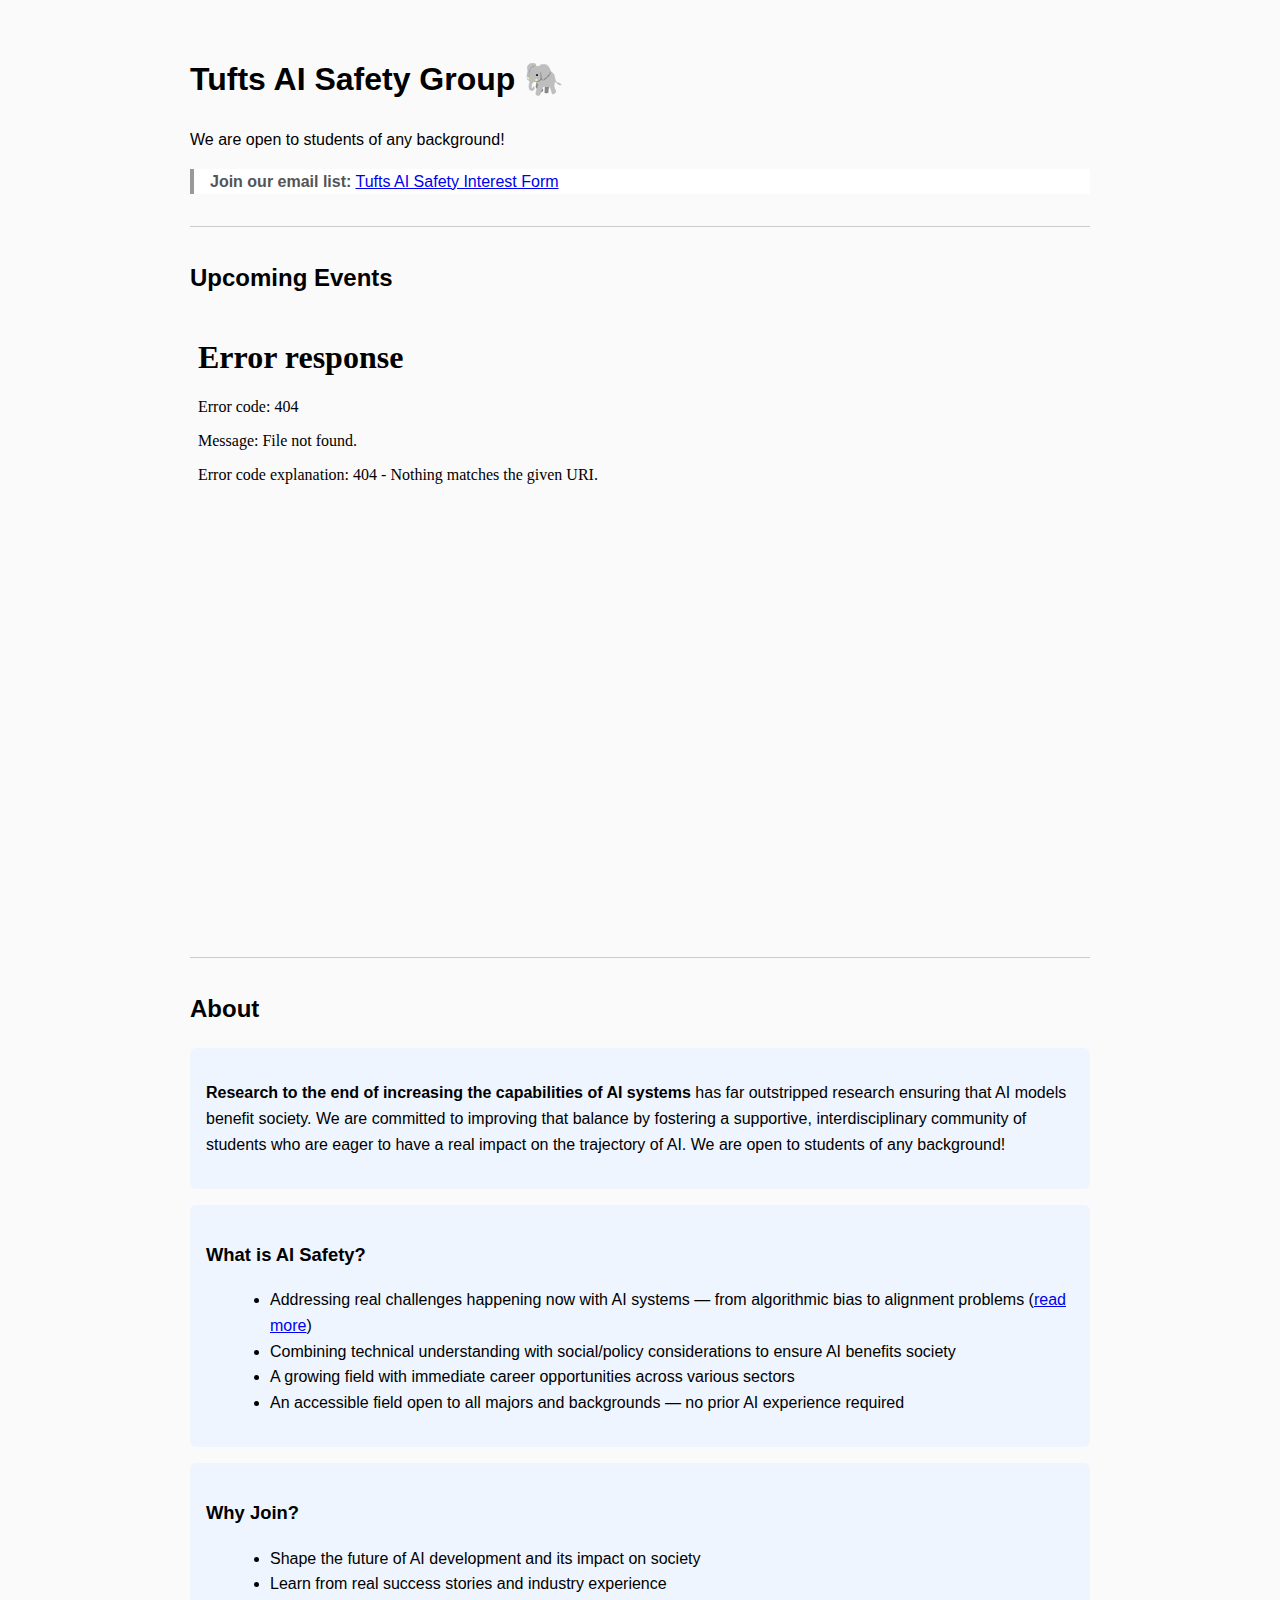
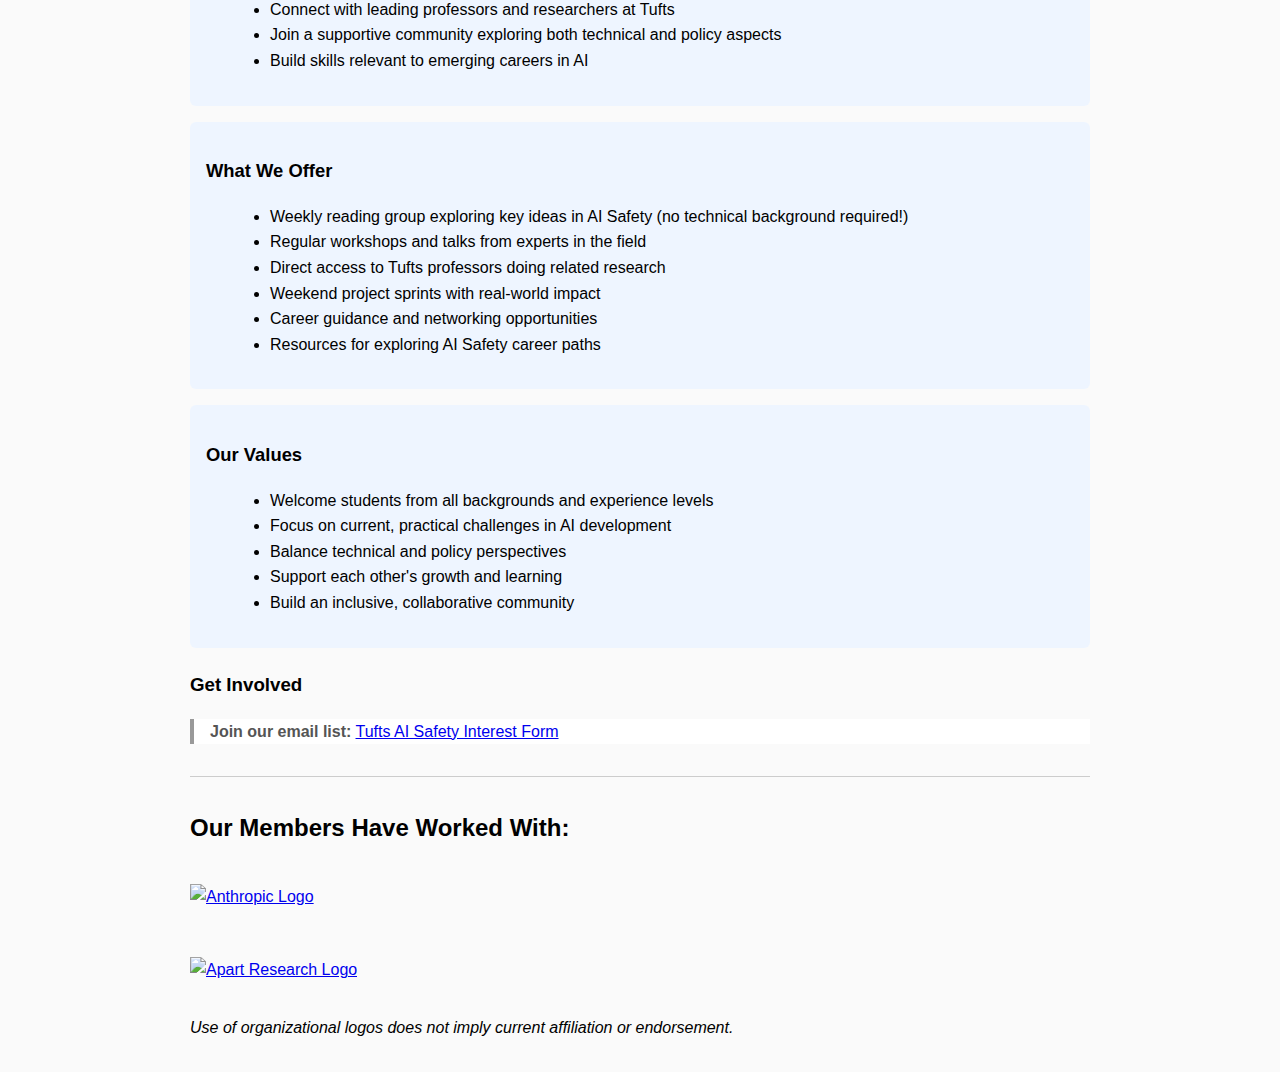
==== commit d224cf9f: "Add content" ====
--- a/index.html
+++ b/index.html
@@ -1 +1,156 @@
-<!doctype html><html class="notion-html"><head lang="en"><meta charset="utf-8"><meta name="viewport" content="width=device-width,height=device-height,initial-scale=1,maximum-scale=1,user-scalable=no,viewport-fit=cover"><noscript><meta http-equiv="refresh" content="0;url=https://www.notion.so/disabled-javascript.html"></noscript><script>function isUnsupportedBrowser(){var e,r=window.navigator.userAgent,t=/Windows.*Edge/i.test(r),i=!t&&/Chrome/i.test(r);if(i){if((e=r.match(/Chrome\/(\d+)/i))&&e[1])return parseInt(e[1],10)<=84}else if(t||i||!/Safari/i.test(r))if(/Firefox/i.test(r)){if((e=r.match(/Firefox\/(\d+)/i))&&e[1])return parseInt(e[1],10)<=114}else{if(t)return!0;if(/Trident/i.test(r))return!0}else if((e=r.match(/Version\/(\d+)/i))&&e[1])return parseInt(e[1],10)<=13;return!1}isUnsupportedBrowser()&&window.location.replace("/unsupported-browser.html")</script><script>window.__webStartTime=performance.now(),performance.mark("__webStartTime")</script><title>Your connected workspace for wiki, docs &amp; projects | Notion</title><meta name="description" content="A new tool that blends your everyday work apps into one. It&#x27;s the all-in-one workspace for you and your team"/><meta name="twitter:card" content="summary_large_image"/><meta name="twitter:site" content="@NotionHQ"/><meta name="twitter:title" content="Notion – The all-in-one workspace for your notes, tasks, wikis, and databases."/><meta name="twitter:description" content="A new tool that blends your everyday work apps into one. It&#x27;s the all-in-one workspace for you and your team"/><meta name="twitter:url" content="https://www.notion.so"/><meta name="twitter:image" content="https://www.notion.so/images/meta/default.png"/><meta property="og:site_name" content="Notion"/><meta property="og:type" content="website"/><meta property="og:url" content="https://www.notion.so"/><meta property="og:title" content="Notion – The all-in-one workspace for your notes, tasks, wikis, and databases."/><meta property="og:description" content="A new tool that blends your everyday work apps into one. It&#x27;s the all-in-one workspace for you and your team"/><meta property="og:image" content="https://www.notion.so/images/meta/default.png"/><meta property="og:locale" content="en_US"/><meta name="mobile-web-app-capable" content="yes"/><meta property="apple-itunes-app" content="app-id=1232780281"/><link rel="shortcut icon" type="image/x-icon" href="/images/favicon.ico"/><link rel="apple-touch-icon" href="/images/logo-ios.png"/><meta name="format-detection" content="telephone=no"/><meta name="msapplication-tap-highlight" content="no"/><link href="/print.e2ba4c31.css" rel="stylesheet" media="print"><style>body{background:#fff}body.dark{background:#191919}@keyframes startup-shimmer-animation{0%{transform:translateX(-100%) translateZ(0)}100%{transform:translateX(100%) translateZ(0)}}@keyframes startup-shimmer-fade-in{0%{opacity:0}100%{opacity:1}}@keyframes startup-spinner-rotate{0%{transform:rotate(0) translateZ(0)}100%{transform:rotate(360deg) translateZ(0)}}#initial-loading-spinner{position:fixed;height:100vh;width:100vw;z-index:-1;display:none;align-items:center;justify-content:center}#initial-loading-spinner .spinner{position:relative;display:inline-block;height:22px;width:22px;pointer-events:none}#initial-loading-spinner .spinner__circle{position:absolute;top:0;left:0;width:22px;height:22px;border-radius:50%;border:2px solid rgba(84,72,49,.15)}.dark #initial-loading-spinner .spinner__circle{border-color:rgba(255,255,255,.13)}#initial-loading-spinner .spinner__arc{position:absolute;top:0;left:0;width:22px;height:22px;border-radius:50%;border-top:2px solid #32302c;border-right:2px solid #32302c;border-bottom:2px solid transparent;border-left:2px solid transparent;mask:linear-gradient(90deg,transparent 66.66%,#000 66.66%);animation:startup-spinner-rotate 1.2s linear infinite}.dark #initial-loading-spinner .spinner__arc{border-color:#fff}#skeleton{background:#fff;position:fixed;height:100vh;width:100vw;z-index:-1;display:none;overflow:hidden}#initial-loading-spinner.show,#skeleton.show{display:flex}body.dark #skeleton{background:#191919}.notion-front-page #skeleton,.notion-mobile #skeleton{display:none}#skeleton-sidebar{background-color:#f8f8f7;box-shadow:inset -1px 0 0 0 rgba(0,0,0,.025);display:flex;width:240px;flex-direction:column;padding:12px 14px;overflow:hidden}body.dark #skeleton-sidebar{background-color:#202020;box-shadow:inset -1px 0 0 0 rgba(255,255,255,.05)}#skeleton.isElectron #skeleton-sidebar{padding-top:46px}#skeleton .row{display:flex;margin-bottom:11px;align-items:center}#skeleton .row.fadein{animation:1s ease-in 0s 1 normal both running startup-shimmer-fade-in}#skeleton .chevron{width:12px;height:12px;display:block;margin-right:4px;fill:rgba(227,226,224,.5)}body.dark #skeleton .chevron{fill:#2f2f2f}.startup-shimmer{background:rgba(227,226,224,.5);overflow:hidden;position:relative}body.dark .startup-shimmer{background:#2f2f2f}.startup-shimmer::before{content:"";position:absolute;height:100%;width:100%;z-index:1;animation:1s linear infinite startup-shimmer-animation;background:linear-gradient(90deg,rgba(0,0,0,0) 0,rgba(0,0,0,.03) 50%,rgba(0,0,0,0) 100%)}body.dark .startup-shimmer::before{background:linear-gradient(90deg,transparent 0,rgba(86,86,86,.1) 50%,transparent 100%)}#skeleton .icon{width:20px;height:20px;border-radius:4px}#skeleton .text{height:10px;border-radius:10px}#skeleton .draggable{-webkit-app-region:drag;position:absolute;top:0;left:0;width:100%;height:36px;display:none}#skeleton.isElectron .draggable{display:block}</style><script defer="defer" src="/_assets/ClientFramework-e251539eaf6657eb.js"></script><script defer="defer" src="/_assets/75676-ba3836397bafe53b.js"></script><script defer="defer" src="/_assets/27316-c43e23588883911a.js"></script><script defer="defer" src="/_assets/67754-d1d946759ad693c4.js"></script><script defer="defer" src="/_assets/app-e4aaf5177f05c196.js"></script><link href="/_assets/app-a336a91b5966c1b5.css" rel="stylesheet"></head><body class="notion-body"><script type="application/json" id="theme-data">{"mode":"system"}</script><script>var theme="light",localTheme=localStorage.getItem("theme");if(localTheme)try{(parsed=JSON.parse(localTheme))&&parsed.mode&&(theme=parsed.mode)}catch(e){}var themeData=document.getElementById("theme-data");if(themeData)try{var parsed;(parsed=JSON.parse(themeData.textContent))&&"<<DEFAULT_THEME>>"!==parsed.mode&&(theme=parsed.mode,window.notionTheme=theme)}catch(e){}"dark"===theme&&document.body.classList.add("dark")</script><div id="initial-loading-spinner"><span data-testid="loading-spinner" role="progressbar" aria-live="polite" aria-busy="true" class="spinner"><span class="spinner__circle"></span> <span class="spinner__arc"></span></span></div><div id="skeleton" role="progressbar" aria-valuetext="Loading..."><div id="skeleton-sidebar"><div class="row" style="margin-bottom:22px"><div class="startup-shimmer icon" style="width:22px;height:22px;padding:1px"></div><div class="startup-shimmer text" style="width:177px;margin-left:8px"></div></div><div class="row" style="margin-bottom:20px"><div class="startup-shimmer text" style="width:78px"></div></div><div class="row" style="margin-bottom:20px"><div class="startup-shimmer text" style="width:78px"></div></div><div class="row" style="margin-bottom:20px"><div class="startup-shimmer text" style="width:78px"></div></div><div class="row" style="margin-bottom:36px"><div class="startup-shimmer text" style="width:135px"></div></div><div class="row" style="margin-bottom:14px"><div class="startup-shimmer text" style="width:56px"></div></div><div class="row"><div class="startup-shimmer icon"></div><div class="startup-shimmer text" style="width:120px;margin-left:8px"></div></div><div class="row"><div class="startup-shimmer icon"></div><div class="startup-shimmer text" style="width:100px;margin-left:8px"></div></div><div class="row"><div class="startup-shimmer icon"></div><div class="startup-shimmer text" style="width:140px;margin-left:8px"></div></div><div class="row"><div class="startup-shimmer icon"></div><div class="startup-shimmer text" style="width:100px;margin-left:8px"></div></div><div class="row fadein" style="animation-delay:1s"><div class="startup-shimmer icon"></div><div class="startup-shimmer text" style="width:100px;margin-left:8px"></div></div><div class="row fadein" style="animation-delay:1s"><div class="startup-shimmer icon"></div><div class="startup-shimmer text" style="width:80px;margin-left:8px"></div></div><div class="row fadein" style="animation-delay:1s"><div class="startup-shimmer icon"></div><div class="startup-shimmer text" style="width:120px;margin-left:8px"></div></div><div class="row fadein" style="animation-delay:1s"><div class="startup-shimmer icon"></div><div class="startup-shimmer text" style="width:80px;margin-left:8px"></div></div><div class="row fadein" style="animation-delay:2s"><div class="startup-shimmer icon"></div><div class="startup-shimmer text" style="width:80px;margin-left:8px"></div></div><div class="row fadein" style="animation-delay:2s"><div class="startup-shimmer icon"></div><div class="startup-shimmer text" style="width:120px;margin-left:8px"></div></div><div class="row fadein" style="animation-delay:2s"><div class="startup-shimmer icon"></div><div class="startup-shimmer text" style="width:80px;margin-left:8px"></div></div><div class="row fadein" style="animation-delay:2s"><div class="startup-shimmer icon"></div><div class="startup-shimmer text" style="width:140px;margin-left:8px"></div></div><div class="row fadein" style="animation-delay:3s"><div class="startup-shimmer icon"></div><div class="startup-shimmer text" style="width:140px;margin-left:8px"></div></div><div class="row fadein" style="animation-delay:3s"><div class="startup-shimmer icon"></div><div class="startup-shimmer text" style="width:140px;margin-left:8px"></div></div><div class="row fadein" style="animation-delay:3s"><div class="startup-shimmer icon"></div><div class="startup-shimmer text" style="width:80px;margin-left:8px"></div></div><div class="row fadein" style="animation-delay:3s"><div class="startup-shimmer icon"></div><div class="startup-shimmer text" style="width:120px;margin-left:8px"></div></div><div class="row fadein" style="animation-delay:4s"><div class="startup-shimmer icon"></div><div class="startup-shimmer text" style="width:100px;margin-left:8px"></div></div><div class="row fadein" style="animation-delay:4s"><div class="startup-shimmer icon"></div><div class="startup-shimmer text" style="width:100px;margin-left:8px"></div></div><div class="row fadein" style="animation-delay:4s"><div class="startup-shimmer icon"></div><div class="startup-shimmer text" style="width:120px;margin-left:8px"></div></div><div class="row fadein" style="animation-delay:4s"><div class="startup-shimmer icon"></div><div class="startup-shimmer text" style="width:120px;margin-left:8px"></div></div></div><div style="flex-grow:1;position:relative"><div class="row" style="position:absolute;top:0;left:0;padding:12px 16px"><div class="startup-shimmer icon" style="width:20px;height:20px"></div><div class="startup-shimmer text" style="width:78px;margin-left:8px"></div></div><div class="row" style="position:absolute;top:0;right:0;padding:12px 16px"><div class="startup-shimmer text" style="width:78px;margin:6px 0"></div></div></div><div class="draggable"></div></div><script>(e=>{function t(t){var i=e.localStorage&&e.localStorage.getItem(t),d=i&&JSON.parse(i);if(d&&d.value)return d.value}var i=document.getElementById("skeleton"),d=document.getElementById("skeleton-sidebar"),n=document.getElementById("initial-loading-spinner"),o=t("LRU:KeyValueStore2:sidebar"),a=t("LRU:KeyValueStore2:current-user-id"),l="undefined"!=typeof global||e.__isElectron,r=/ReactNative|MobileNative|Android|iPad|iPhone|iPod|Windows Phone/.test(navigator.userAgent);!i||void 0===a||r||l?n&&n.classList.add("show"):(i.classList.add("show"),d&&o&&(!1===o.expanded&&d.remove(),o.width>0&&(d.style.width=String(o.width)+"px")))})(window)</script><style id="scroll-properties"></style><div id="notion-app"></div><script>window.CONFIG={env:"production",isAdminMode:!1,isDevelopingInAirplaneMode:!1,isLocalhost:!1,offline:!0,version:"23.13.0.2150",buildTarget:"client",domainBaseUrl:"https://www.notion.so",adminUrl:"https://admin.notion.so",publicDomainName:"notion.site",protocol:"notion",staticS3:{url:"https://prod-notion-assets.s3-us-west-2.amazonaws.com",bucket:"prod-notion-assets"},lastUpdatedTime:1740892766570,api:{http:"/api/v3"},googleOAuth:{clientId:"905154081809-858sm3f0qnalqd9d44d9gecjtrdji9tf.apps.googleusercontent.com"},messageStore:{url:"https://msgstore.www.notion.so",api:"/api/v1"},audioProcessor:{url:"https://audioprocessor.www.notion.so",api:"/api/v1"},stripe:{key:"pk_live_vuNO27XGTCbXjVwneiECILjT"},calendar:{domainBaseUrl:"https://calendar.notion.so",notionAuthUrl:"https://calendar.notion.so/notion-auth",openNotionDatabaseUrl:"https://calendar.notion.so/open-notion-database",createEventUrl:"https://calendar.notion.so/event/create",calendarSettingsUrl:"https://calendar.notion.so/settings/calendars",desktopProtocol:"cron",downloadUrl:"https://www.notion.so/calendar/download"},zoom:{desktopProtocol:"zoommtg"},cron:{domainBaseUrl:"https://calendar.cron.com"},mail:{apiBaseUrl:"https://api.mail.notion.so",domainBaseUrl:"https://mail.notion.so",protocol:"notionmail"},identity:{domainBaseUrl:"https://identity.notion.so"},revenueCat:{apiResponseMaxAge:6048e5,entitlementIDs:{personal:"notion.id.personal_pro"},productIDs:{personal:{monthly:"notion.id.personal_pro_monthly",yearly:"notion.id.personal_pro_yearly"}}},mutiny:{personalKey:"1149e901f65fc47c"},partnerStack:{apiKey:"pk_6nwYfqCKEoPt2lTuU8Veswm2zArJ3Apq"},pricing:{invoiceDaysUntilDue:30,free:{spaceBlockLimit:1e3,fileUploadMaxBytes:5e6},team_free:{spaceBlockLimit:1e3,fileUploadMaxBytes:5e6},personal_free:{fileUploadMaxBytes:5e6},student:{productId:"prod_FhChFoDp7gS1Ba"},personal:{productId:"prod_CpavZFCbxF2YGx",monthlyPrice:500,yearlyPrice:4800},plus:{productId:"prod_CpawK4ih14xs4t",monthlyPricePerMember:1e3,yearlyPricePerMember:9600},business:{productId:"prod_LEnFERYcTgENz8",monthlyPricePerMember:1800,yearlyPricePerMember:18e3},enterprise:{productId:"prod_Cpb8M1AFEFhdy1",monthlyPricePerMember:2500,yearlyPricePerMember:24e3},ai:{productId:"prod_N6tyEr9FFSTXJo",monthlyPricePerMember:1e3,yearlyPricePerMember:9600},sites_custom_hostnames:{productId:"prod_Q71OevO5uJ7LaT"}},promotions:{ai:{writer:{baseGrant:{singlePlayerAmount:10,multiplayerAmount:10,unit:"responses"},userGrant:{singlePlayerAmount:10,multiplayerAmount:10,unit:"responses"},grant032023:{singlePlayerAmount:20,multiplayerAmount:20,unit:"responses",waitMs:6048e5},studentGrant:{singlePlayerAmount:50,multiplayerAmount:50,unit:"responses"},studentGitHubGrant:{singlePlayerAmount:50,multiplayerAmount:50,unit:"responses"},maxAllowance:{free:500,paid:500}},qna:{baseGrant:{singlePlayerAmount:10,multiplayerAmount:10,unit:"responses"},userGrant:{singlePlayerAmount:10,multiplayerAmount:10,unit:"responses"},grant032023:{singlePlayerAmount:20,multiplayerAmount:10,unit:"responses",waitMs:6048e5},studentGrant:{singlePlayerAmount:50,multiplayerAmount:50,unit:"responses"},studentGitHubGrant:{singlePlayerAmount:50,multiplayerAmount:50,unit:"responses"},maxAllowance:{free:100,paid:500}}}},trials:{default:{duration:14},enterprise:{duration:30},mm_ent:{duration:30},upwork:{duration:30},perfmark:{duration:30},reverse:{duration:14},reverse_mm_ent:{duration:30},admin_3m:{duration:90},admin_6m:{duration:180},admin_12m:{duration:365},admin_3m_smb:{duration:90},admin_6m_smb:{duration:180},admin_12m_lenny:{duration:365}},desktopS3:{url:"https://s3-us-west-2.amazonaws.com/desktop-release.notion-static.com"},publicFileS3:{url:"https://s3-us-west-2.amazonaws.com/public.notion-static.com",bucket:"public.notion-static.com"},secureFileConfig:{rootPath:"/f",protocol:"https",hostname:"file.notion.so"},loggly:{token:"9b01b08e-c969-4e27-837c-805d1fc6ec7b"},splunk:{token:"EA76605A-F565-4B17-A496-34435622A1EB"},embedly:{key:"421626497c5d4fc2ae6b075189d602a2"},iframely:{key:"222a85036317ca50d3ba5f321bfda6f0"},iframely_prod:{key:"656ac74fac4fff346b811dca7919d483"},aif:{url:"https://aif.notion.so/aif-production.html"},contentful:{spaceId:"spoqsaf9291f"},iOSAppId:1232780281,facebook:{pixelId:"499229960464487"},statsig:{apiKey:"client-Tgza5wNFa8dVt9BdeUfG6Vkm29bHxX10MhoztTMzLBB"},googleReCaptcha:{siteKey:"6LcvqigfAAAAAPaPL3j2YLldFcZVGwKvG9TmjDgK"},turnstile:{sitekey:"0x4AAAAAAADLq8YYJOHc6qqw"},google:{clientId:"905154081809-858sm3f0qnalqd9d44d9gecjtrdji9tf.apps.googleusercontent.com"},sprig:{environmentId:"2HKBN1wgCwHr"},front:{domainBaseUrl:"https://www.notion.com"},imageProxy:{baseUrl:"https://img.notionusercontent.com/"}}</script><script>!function(){try{window.addEventListener("error",(function(e){if(e.target&&(e.target instanceof HTMLScriptElement||e.target instanceof HTMLLinkElement&&"stylesheet"===e.target.rel)){var t=e.target instanceof HTMLScriptElement?"script":"stylesheet",r=e.target.src||e.target.href;console.error("Resource Sentinel noted a failed resource load of type",t,r),fetch("https://http-inputs-notion.splunkcloud.com/services/collector/raw",{method:"POST",headers:{"Content-Type":"text/plain; charset=utf-8",Authorization:"Splunk "+CONFIG.splunk.token},mode:"cors",keepalive:!0,body:JSON.stringify({environment:CONFIG.env,level:"error",from:"resourceSentinel",type:"resourceLoadFailure",error:{message:`Failed to load "${t}" resource`,miscDataString:r}}),priority:"low"}).catch(e=>{console.error("Resource Sentinel failed to send error to Splunk",e)})}}),!0),console.info("Resource Sentinel initialized...")}catch(e){console.error("Resource Sentinel failed to initialize",e)}}()</script><script type="text/javascript">window.__serverSidePrefetchData = {"pageId":"130b1e45-a99c-8095-bc46-f480f77c9e90","recordMap":{"__version__":3,"block":{"130b1e45-a99c-8095-bc46-f480f77c9e90":{"value":{"value":{"id":"130b1e45-a99c-8095-bc46-f480f77c9e90","version":666,"type":"page","properties":{"title":[["Tufts AI Safety Group"]]},"content":["199b1e45-a99c-8031-b85e-cf064f13652f","178b1e45-a99c-8012-9a28-c432377a6bb1","179b1e45-a99c-800f-94ee-d722e1d21e34","179b1e45-a99c-8000-96b1-c9706ac97511","179b1e45-a99c-805e-b183-d8b60da3b82e","178b1e45-a99c-806e-8523-c77b88b9c439","178b1e45-a99c-80be-9a5a-c14882cd03d1","178b1e45-a99c-8006-b35c-d7573f0f159b","178b1e45-a99c-8035-b638-f27e191d6e42","199b1e45-a99c-802b-a087-feefefaea676","199b1e45-a99c-8001-b9f9-f3fb7dc53fa2","199b1e45-a99c-80bd-af69-cb7b3a66b920","199b1e45-a99c-807f-8c89-f34bd8c4f0c9","178b1e45-a99c-80aa-b4bb-d2c46e6c7094","178b1e45-a99c-804c-8884-d7fc7166f5cd","178b1e45-a99c-802a-8509-ff667924c9a5","178b1e45-a99c-800b-b481-d6db4e9cfbce","178b1e45-a99c-8031-b0fd-e933893f59e6","178b1e45-a99c-809d-a079-d83d5532a54d","179b1e45-a99c-804d-99e8-c5b199a9abd1","179b1e45-a99c-80ad-a0e4-f6a469031b1f","179b1e45-a99c-8064-bff1-d79d466c8210"],"format":{"site_id":"165b1e45-a99c-80e8-b910-0079adceb1bb","page_icon":"🐘","seo_title":"Tufts AI Safety","seo_description":"We are open to students of any background!","social_media_image_preview_url":"attachment:fca8ed14-2d2c-4730-8f76-34e8cbdc7c0a:SocialMediaPreviewImage.png"},"permissions":[{"role":"editor","type":"user_permission","user_id":"3a1fd153-4431-41d5-8a32-57e2a227eaa4","invite_id":"01be99d7-c95a-4c38-ab17-096b87453c1f"},{"role":"reader","type":"public_permission","added_timestamp":1734986953485,"allow_duplicate":false}],"created_time":1730406339780,"last_edited_time":1740889805265,"parent_id":"104b1e45-a99c-8154-ba3c-0042093ca062","parent_table":"team","alive":true,"file_ids":["5b249a20-80b8-4259-8d1f-6b805563c6d8","f635cc5b-ec5d-4111-aa86-c5473a3acabb","00fe0771-94bc-4af4-aeb7-bcd1f3a7c325","a9982d9d-c3b6-464f-afb3-7d17d09ca6b0","8b9e6be5-1073-4f9d-b5ac-e6420fec0e63","3483d0fb-c5f5-4367-9e46-0c165e0a70a6","102e795a-2170-4dea-8f2e-4f850561e99f","b626bf18-d951-4b9d-8746-c5cb66f73ed2","e9b9ad85-4463-45e1-8173-daeaf1fc4931","ce2da543-c693-4fae-aae4-b37d7473ba02","320d9b72-68bf-4986-bcab-d6ac50d2e50c","fca8ed14-2d2c-4730-8f76-34e8cbdc7c0a"],"space_id":"8531b6d6-1e75-4dfe-8ae9-670a5b2e78da"},"role":"reader"}},"199b1e45-a99c-8031-b85e-cf064f13652f":{"value":{"value":{"id":"199b1e45-a99c-8031-b85e-cf064f13652f","version":9,"type":"column_list","content":["199b1e45-a99c-800a-a0fc-c8690dc0354a","199b1e45-a99c-8091-a569-f7f9c01a0c5f"],"format":{"block_width":864,"block_full_width":false,"block_page_width":false},"created_time":1739429929665,"last_edited_time":1739429944010,"parent_id":"130b1e45-a99c-8095-bc46-f480f77c9e90","parent_table":"block","alive":true,"space_id":"8531b6d6-1e75-4dfe-8ae9-670a5b2e78da"},"role":"reader"}},"178b1e45-a99c-8012-9a28-c432377a6bb1":{"value":{"value":{"id":"178b1e45-a99c-8012-9a28-c432377a6bb1","version":387,"type":"quote","properties":{"title":[["Join our email list: "],["‣",[["lm",{"href":"https://docs.google.com/forms/d/e/1FAIpQLSd78jwIECLG-Pg06Wy5vP2Tk8AeGQdkrWP2vPJ3a7MIxijw8w/viewform?usp=dialog","title":"Tufts AI Safety Interest Form","height":1395,"icon_url":"https://ssl.gstatic.com/docs/forms/device_home/android_192.png","iframe_url":"https://docs.google.com/forms/d/e/1FAIpQLSd78jwIECLG-Pg06Wy5vP2Tk8AeGQdkrWP2vPJ3a7MIxijw8w/viewform?usp=dialog&embedded=true&usp=embed_googleplus","description":"We are gathering interest for the formation of a AI safety group at Tufts (starting in Spring semester 2025). For more information on the problems we are concerned with, here is an article that gives an overview: https://www.vox.com/future-perfect/2018/12/21/18126576/ai-artificial-intelligence-machine-learning-safety-alignment  Fill out this form to be added to our e-list and informed of plans this semester!","link_provider":"Google Docs","thumbnail_url":"https://lh5.googleusercontent.com/9rOeJxSZ8H9S4nmrJ_fBe4PdlmT-zjQTGZlVMLvydVegU6TagOQ6S4TvTZzaiangjiRG4sM8VoM=w1200-h630-p"}]]]]},"created_time":1736638142166,"last_edited_time":1739430182231,"parent_id":"130b1e45-a99c-8095-bc46-f480f77c9e90","parent_table":"block","alive":true,"space_id":"8531b6d6-1e75-4dfe-8ae9-670a5b2e78da"},"role":"reader"}},"179b1e45-a99c-800f-94ee-d722e1d21e34":{"value":{"value":{"id":"179b1e45-a99c-800f-94ee-d722e1d21e34","version":3,"type":"text","created_time":1736640021467,"last_edited_time":1736640021475,"parent_id":"130b1e45-a99c-8095-bc46-f480f77c9e90","parent_table":"block","alive":true,"space_id":"8531b6d6-1e75-4dfe-8ae9-670a5b2e78da"},"role":"reader"}},"179b1e45-a99c-8000-96b1-c9706ac97511":{"value":{"value":{"id":"179b1e45-a99c-8000-96b1-c9706ac97511","version":15,"type":"divider","created_time":1736640022067,"last_edited_time":1736640024235,"parent_id":"130b1e45-a99c-8095-bc46-f480f77c9e90","parent_table":"block","alive":true,"space_id":"8531b6d6-1e75-4dfe-8ae9-670a5b2e78da"},"role":"reader"}},"179b1e45-a99c-805e-b183-d8b60da3b82e":{"value":{"value":{"id":"179b1e45-a99c-805e-b183-d8b60da3b82e","version":52,"type":"header","properties":{"title":[["Upcoming Events"]]},"created_time":1736640024230,"last_edited_time":1736640046585,"parent_id":"130b1e45-a99c-8095-bc46-f480f77c9e90","parent_table":"block","alive":true,"space_id":"8531b6d6-1e75-4dfe-8ae9-670a5b2e78da"},"role":"reader"}},"178b1e45-a99c-806e-8523-c77b88b9c439":{"value":{"value":{"id":"178b1e45-a99c-806e-8523-c77b88b9c439","version":39,"type":"collection_view","view_ids":["199b1e45-a99c-80ed-b085-000caab2f85b","c5d6d7ea-315a-4aeb-9bf6-dee1b65f328a"],"collection_id":"a0a0d5b1-2499-47e7-9236-2538eaff068e","format":{"collection_pointer":{"id":"a0a0d5b1-2499-47e7-9236-2538eaff068e","table":"collection","spaceId":"8531b6d6-1e75-4dfe-8ae9-670a5b2e78da"},"social_media_image_preview_url":"https://prod-files-secure.s3.us-west-2.amazonaws.com/8531b6d6-1e75-4dfe-8ae9-670a5b2e78da/2e511e14-fef5-4ff5-9a99-8cb43f3d34bf/SocialMediaPreviewImage.png"},"created_time":1736639983103,"last_edited_time":1739815094563,"parent_id":"130b1e45-a99c-8095-bc46-f480f77c9e90","parent_table":"block","alive":true,"file_ids":["2e511e14-fef5-4ff5-9a99-8cb43f3d34bf"],"space_id":"8531b6d6-1e75-4dfe-8ae9-670a5b2e78da"},"role":"reader"}},"178b1e45-a99c-80be-9a5a-c14882cd03d1":{"value":{"value":{"id":"178b1e45-a99c-80be-9a5a-c14882cd03d1","version":12,"type":"text","created_time":1736638826170,"last_edited_time":1736639164482,"parent_id":"130b1e45-a99c-8095-bc46-f480f77c9e90","parent_table":"block","alive":true,"space_id":"8531b6d6-1e75-4dfe-8ae9-670a5b2e78da"},"role":"reader"}},"178b1e45-a99c-8006-b35c-d7573f0f159b":{"value":{"value":{"id":"178b1e45-a99c-8006-b35c-d7573f0f159b","version":24,"type":"divider","created_time":1736637859840,"last_edited_time":1736639164206,"parent_id":"130b1e45-a99c-8095-bc46-f480f77c9e90","parent_table":"block","alive":true,"space_id":"8531b6d6-1e75-4dfe-8ae9-670a5b2e78da"},"role":"reader"}},"178b1e45-a99c-8035-b638-f27e191d6e42":{"value":{"value":{"id":"178b1e45-a99c-8035-b638-f27e191d6e42","version":82,"type":"header","properties":{"title":[["About"]]},"created_time":1736638277570,"last_edited_time":1739430162942,"parent_id":"130b1e45-a99c-8095-bc46-f480f77c9e90","parent_table":"block","alive":true,"space_id":"8531b6d6-1e75-4dfe-8ae9-670a5b2e78da"},"role":"reader"}},"199b1e45-a99c-802b-a087-feefefaea676":{"value":{"value":{"id":"199b1e45-a99c-802b-a087-feefefaea676","version":13,"type":"callout","content":["178b1e45-a99c-808a-b6d2-ef00fceda3eb","178b1e45-a99c-8089-880d-c32ea8e36440","178b1e45-a99c-807b-bf7c-ee978481bdad","178b1e45-a99c-8064-9d52-fed2804cdaf1","178b1e45-a99c-802e-8e1d-f8b6f3a5d8fb"],"format":{"page_icon":"🛡️","block_color":"blue_background","callout_version":2},"created_time":1739430097046,"last_edited_time":1739430103819,"parent_id":"130b1e45-a99c-8095-bc46-f480f77c9e90","parent_table":"block","alive":true,"space_id":"8531b6d6-1e75-4dfe-8ae9-670a5b2e78da"},"role":"reader"}},"199b1e45-a99c-8001-b9f9-f3fb7dc53fa2":{"value":{"value":{"id":"199b1e45-a99c-8001-b9f9-f3fb7dc53fa2","version":16,"type":"callout","content":["178b1e45-a99c-8008-b8be-d16069b18650","178b1e45-a99c-80d7-919d-dc34034a8c19","178b1e45-a99c-80f3-b275-cabcdf321686","178b1e45-a99c-80ef-9dfb-c87e8940aace","178b1e45-a99c-8035-bd7a-f79769462170","178b1e45-a99c-8092-894a-e6a0916396ca"],"format":{"page_icon":"🤝","block_color":"default_background","callout_version":2},"created_time":1739430111327,"last_edited_time":1739430290180,"parent_id":"130b1e45-a99c-8095-bc46-f480f77c9e90","parent_table":"block","alive":true,"space_id":"8531b6d6-1e75-4dfe-8ae9-670a5b2e78da"},"role":"reader"}},"199b1e45-a99c-80bd-af69-cb7b3a66b920":{"value":{"value":{"id":"199b1e45-a99c-80bd-af69-cb7b3a66b920","version":15,"type":"callout","content":["178b1e45-a99c-8043-8d68-c7996e991ca2","178b1e45-a99c-805a-9900-fa03b978eae3","178b1e45-a99c-802c-9062-d8c02a3d785e","178b1e45-a99c-8038-a159-c981ad1bd066","178b1e45-a99c-807a-9efa-d61031543272","178b1e45-a99c-8083-abe0-fd828ee42b65","178b1e45-a99c-80dc-bc4a-f5cc18710873"],"format":{"page_icon":"🎁","block_color":"blue_background","callout_version":2},"created_time":1739430124626,"last_edited_time":1739430133914,"parent_id":"130b1e45-a99c-8095-bc46-f480f77c9e90","parent_table":"block","alive":true,"space_id":"8531b6d6-1e75-4dfe-8ae9-670a5b2e78da"},"role":"reader"}},"199b1e45-a99c-807f-8c89-f34bd8c4f0c9":{"value":{"value":{"id":"199b1e45-a99c-807f-8c89-f34bd8c4f0c9","version":18,"type":"callout","content":["178b1e45-a99c-80ba-bcea-c289b27b93f6","178b1e45-a99c-803e-99ab-c89044a64a3c","178b1e45-a99c-806d-a63a-dfa90199439b","178b1e45-a99c-80ef-a4ee-d05fb8232516","178b1e45-a99c-8005-9ef6-fa390685e275","178b1e45-a99c-80a8-bc49-c6286acc79da"],"format":{"page_icon":"⚖️","block_color":"default_background","callout_version":2},"created_time":1739430139579,"last_edited_time":1739430294353,"parent_id":"130b1e45-a99c-8095-bc46-f480f77c9e90","parent_table":"block","alive":true,"space_id":"8531b6d6-1e75-4dfe-8ae9-670a5b2e78da"},"role":"reader"}},"178b1e45-a99c-80aa-b4bb-d2c46e6c7094":{"value":{"value":{"id":"178b1e45-a99c-80aa-b4bb-d2c46e6c7094","version":13,"type":"sub_header","properties":{"title":[["Get Involved",[["b"]]]]},"created_time":1736569330699,"last_edited_time":1736569334463,"parent_id":"130b1e45-a99c-8095-bc46-f480f77c9e90","parent_table":"block","alive":true,"space_id":"8531b6d6-1e75-4dfe-8ae9-670a5b2e78da"},"role":"reader"}},"178b1e45-a99c-804c-8884-d7fc7166f5cd":{"value":{"value":{"id":"178b1e45-a99c-804c-8884-d7fc7166f5cd","version":68,"type":"quote","properties":{"title":[["Join our email list: "],["‣",[["lm",{"href":"https://docs.google.com/forms/d/e/1FAIpQLSd78jwIECLG-Pg06Wy5vP2Tk8AeGQdkrWP2vPJ3a7MIxijw8w/viewform?usp=dialog","title":"Tufts AI Safety Interest Form","height":1395,"icon_url":"https://ssl.gstatic.com/docs/forms/device_home/android_192.png","iframe_url":"https://docs.google.com/forms/d/e/1FAIpQLSd78jwIECLG-Pg06Wy5vP2Tk8AeGQdkrWP2vPJ3a7MIxijw8w/viewform?usp=dialog&embedded=true&usp=embed_googleplus","description":"We are gathering interest for the formation of a AI safety group at Tufts (starting in Spring semester 2025). For more information on the problems we are concerned with, here is an article that gives an overview: https://www.vox.com/future-perfect/2018/12/21/18126576/ai-artificial-intelligence-machine-learning-safety-alignment  Fill out this form to be added to our e-list and informed of plans this semester!","link_provider":"Google Docs","thumbnail_url":"https://lh5.googleusercontent.com/9rOeJxSZ8H9S4nmrJ_fBe4PdlmT-zjQTGZlVMLvydVegU6TagOQ6S4TvTZzaiangjiRG4sM8VoM=w1200-h630-p"}]]]]},"created_time":1736569188335,"last_edited_time":1739430193697,"parent_id":"130b1e45-a99c-8095-bc46-f480f77c9e90","parent_table":"block","alive":true,"space_id":"8531b6d6-1e75-4dfe-8ae9-670a5b2e78da"},"role":"reader"}},"178b1e45-a99c-802a-8509-ff667924c9a5":{"value":{"value":{"id":"178b1e45-a99c-802a-8509-ff667924c9a5","version":10,"type":"text","created_time":1736638945950,"last_edited_time":1737490025449,"parent_id":"130b1e45-a99c-8095-bc46-f480f77c9e90","parent_table":"block","alive":true,"space_id":"8531b6d6-1e75-4dfe-8ae9-670a5b2e78da"},"role":"reader"}},"178b1e45-a99c-800b-b481-d6db4e9cfbce":{"value":{"value":{"id":"178b1e45-a99c-800b-b481-d6db4e9cfbce","version":15,"type":"divider","created_time":1736638944863,"last_edited_time":1736638947021,"parent_id":"130b1e45-a99c-8095-bc46-f480f77c9e90","parent_table":"block","alive":true,"space_id":"8531b6d6-1e75-4dfe-8ae9-670a5b2e78da"},"role":"reader"}},"178b1e45-a99c-8031-b0fd-e933893f59e6":{"value":{"value":{"id":"178b1e45-a99c-8031-b0fd-e933893f59e6","version":346,"type":"header","properties":{"title":[["Our members have worked with:"]]},"created_time":1736638947017,"last_edited_time":1736641554329,"parent_id":"130b1e45-a99c-8095-bc46-f480f77c9e90","parent_table":"block","alive":true,"space_id":"8531b6d6-1e75-4dfe-8ae9-670a5b2e78da"},"role":"reader"}},"178b1e45-a99c-809d-a079-d83d5532a54d":{"value":{"value":{"id":"178b1e45-a99c-809d-a079-d83d5532a54d","version":39,"type":"image","properties":{"size":[["24.7KB"]],"title":[["image.png"]],"source":[["https://prod-files-secure.s3.us-west-2.amazonaws.com/8531b6d6-1e75-4dfe-8ae9-670a5b2e78da/1e929d91-dba9-41eb-9242-1fc27d947674/image.png"]]},"format":{"block_width":432,"display_source":"https://prod-files-secure.s3.us-west-2.amazonaws.com/8531b6d6-1e75-4dfe-8ae9-670a5b2e78da/1e929d91-dba9-41eb-9242-1fc27d947674/image.png","block_alignment":"left","image_hyperlink":"https://www.anthropic.com/","block_full_width":false,"block_page_width":true,"block_aspect_ratio":0.1887052341597796,"block_preserve_scale":true},"created_time":1736639314317,"last_edited_time":1739423024571,"parent_id":"130b1e45-a99c-8095-bc46-f480f77c9e90","parent_table":"block","alive":true,"file_ids":["1e929d91-dba9-41eb-9242-1fc27d947674"],"space_id":"8531b6d6-1e75-4dfe-8ae9-670a5b2e78da"},"role":"reader"}},"179b1e45-a99c-804d-99e8-c5b199a9abd1":{"value":{"value":{"id":"179b1e45-a99c-804d-99e8-c5b199a9abd1","version":25,"type":"image","properties":{"size":[["54.0KB"]],"title":[["image.png"]],"source":[["https://prod-files-secure.s3.us-west-2.amazonaws.com/8531b6d6-1e75-4dfe-8ae9-670a5b2e78da/51d11a8e-1571-4dcc-b4ba-70b45cc1f69f/image.png"]]},"format":{"block_width":708,"display_source":"https://prod-files-secure.s3.us-west-2.amazonaws.com/8531b6d6-1e75-4dfe-8ae9-670a5b2e78da/51d11a8e-1571-4dcc-b4ba-70b45cc1f69f/image.png","image_hyperlink":"https://www.apartresearch.com/","block_full_width":false,"block_page_width":true,"block_aspect_ratio":0.5625,"block_preserve_scale":true},"created_time":1736640774358,"last_edited_time":1739423024571,"parent_id":"130b1e45-a99c-8095-bc46-f480f77c9e90","parent_table":"block","alive":true,"file_ids":["51d11a8e-1571-4dcc-b4ba-70b45cc1f69f"],"space_id":"8531b6d6-1e75-4dfe-8ae9-670a5b2e78da"},"role":"reader"}},"179b1e45-a99c-80ad-a0e4-f6a469031b1f":{"value":{"value":{"id":"179b1e45-a99c-80ad-a0e4-f6a469031b1f","version":245,"type":"text","properties":{"title":[["Use of organizational logos does not imply current affiliation with or endorsement by these organizations.",[["i"]]]]},"created_time":1736641080187,"last_edited_time":1736641305813,"parent_id":"130b1e45-a99c-8095-bc46-f480f77c9e90","parent_table":"block","alive":true,"space_id":"8531b6d6-1e75-4dfe-8ae9-670a5b2e78da"},"role":"reader"}},"179b1e45-a99c-8064-bff1-d79d466c8210":{"value":{"value":{"id":"179b1e45-a99c-8064-bff1-d79d466c8210","version":3,"type":"text","created_time":1736641165363,"last_edited_time":1736641165367,"parent_id":"130b1e45-a99c-8095-bc46-f480f77c9e90","parent_table":"block","alive":true,"space_id":"8531b6d6-1e75-4dfe-8ae9-670a5b2e78da"},"role":"reader"}},"199b1e45-a99c-800a-a0fc-c8690dc0354a":{"value":{"value":{"id":"199b1e45-a99c-800a-a0fc-c8690dc0354a","version":13,"type":"column","content":["199b1e45-a99c-8027-8aeb-d141f553f6d5","1a1b1e45-a99c-80cb-8f73-ce8c73b11ba6"],"format":{"column_ratio":0.6875},"created_time":1739429929663,"last_edited_time":1740161495167,"parent_id":"199b1e45-a99c-8031-b85e-cf064f13652f","parent_table":"block","alive":true,"space_id":"8531b6d6-1e75-4dfe-8ae9-670a5b2e78da"},"role":"reader"}},"199b1e45-a99c-8091-a569-f7f9c01a0c5f":{"value":{"value":{"id":"199b1e45-a99c-8091-a569-f7f9c01a0c5f","version":13,"type":"column","content":["178b1e45-a99c-804f-94a6-c3a85f401854","1a4b1e45-a99c-80c7-9064-c595efbe5143"],"format":{"column_ratio":0.3125},"created_time":1739429929668,"last_edited_time":1740405092686,"parent_id":"199b1e45-a99c-8031-b85e-cf064f13652f","parent_table":"block","alive":true,"space_id":"8531b6d6-1e75-4dfe-8ae9-670a5b2e78da"},"role":"reader"}},"199b1e45-a99c-8027-8aeb-d141f553f6d5":{"value":{"value":{"id":"199b1e45-a99c-8027-8aeb-d141f553f6d5","version":26,"type":"callout","content":["178b1e45-a99c-8062-a42a-c8958d7d708b","178b1e45-a99c-80c7-9ecd-d6006b90caa1","178b1e45-a99c-802a-8733-e4a51f1706f6"],"format":{"page_icon":"🤖","block_color":"blue_background","callout_version":2},"created_time":1739423083053,"last_edited_time":1739430265163,"parent_id":"199b1e45-a99c-800a-a0fc-c8690dc0354a","parent_table":"block","alive":true,"space_id":"8531b6d6-1e75-4dfe-8ae9-670a5b2e78da"},"role":"reader"}},"1a1b1e45-a99c-80cb-8f73-ce8c73b11ba6":{"value":{"value":{"id":"1a1b1e45-a99c-80cb-8f73-ce8c73b11ba6","version":3,"type":"text","created_time":1740161495165,"last_edited_time":1740161495167,"parent_id":"199b1e45-a99c-800a-a0fc-c8690dc0354a","parent_table":"block","alive":true,"space_id":"8531b6d6-1e75-4dfe-8ae9-670a5b2e78da"},"role":"reader"}},"178b1e45-a99c-804f-94a6-c3a85f401854":{"value":{"value":{"id":"178b1e45-a99c-804f-94a6-c3a85f401854","version":14,"type":"table_of_contents","format":{"block_color":"gray"},"created_time":1736638821305,"last_edited_time":1739429929670,"parent_id":"199b1e45-a99c-8091-a569-f7f9c01a0c5f","parent_table":"block","alive":true,"space_id":"8531b6d6-1e75-4dfe-8ae9-670a5b2e78da"},"role":"reader"}},"1a4b1e45-a99c-80c7-9064-c595efbe5143":{"value":{"value":{"id":"1a4b1e45-a99c-80c7-9064-c595efbe5143","version":3,"type":"text","created_time":1740405092683,"last_edited_time":1740405092686,"parent_id":"199b1e45-a99c-8091-a569-f7f9c01a0c5f","parent_table":"block","alive":true,"space_id":"8531b6d6-1e75-4dfe-8ae9-670a5b2e78da"},"role":"reader"}},"178b1e45-a99c-8062-a42a-c8958d7d708b":{"value":{"value":{"id":"178b1e45-a99c-8062-a42a-c8958d7d708b","version":24,"type":"text","properties":{"title":[["Research to the end of increasing the capabilities of AI systems has far outstripped research ensuring that AI models benefit society."]]},"created_time":1736637717121,"last_edited_time":1739423083062,"parent_id":"199b1e45-a99c-8027-8aeb-d141f553f6d5","parent_table":"block","alive":true,"space_id":"8531b6d6-1e75-4dfe-8ae9-670a5b2e78da"},"role":"reader"}},"178b1e45-a99c-80c7-9ecd-d6006b90caa1":{"value":{"value":{"id":"178b1e45-a99c-80c7-9ecd-d6006b90caa1","version":258,"type":"text","properties":{"title":[["We are committed to improving that balance by fostering a supportive, interdisciplinary community of students who are eager to have a real impact on the trajectory of AI."]]},"created_time":1736637717122,"last_edited_time":1739423084774,"parent_id":"199b1e45-a99c-8027-8aeb-d141f553f6d5","parent_table":"block","alive":true,"space_id":"8531b6d6-1e75-4dfe-8ae9-670a5b2e78da"},"role":"reader"}},"178b1e45-a99c-802a-8733-e4a51f1706f6":{"value":{"value":{"id":"178b1e45-a99c-802a-8733-e4a51f1706f6","version":203,"type":"text","properties":{"title":[["We are open to students of any background!"]]},"created_time":1736637781252,"last_edited_time":1739423084774,"parent_id":"199b1e45-a99c-8027-8aeb-d141f553f6d5","parent_table":"block","alive":true,"space_id":"8531b6d6-1e75-4dfe-8ae9-670a5b2e78da"},"role":"reader"}},"178b1e45-a99c-808a-b6d2-ef00fceda3eb":{"value":{"value":{"id":"178b1e45-a99c-808a-b6d2-ef00fceda3eb","version":26,"type":"sub_header","properties":{"title":[["What is AI Safety? ",[["b"]]]]},"created_time":1736570206017,"last_edited_time":1739430105866,"parent_id":"199b1e45-a99c-802b-a087-feefefaea676","parent_table":"block","alive":true,"space_id":"8531b6d6-1e75-4dfe-8ae9-670a5b2e78da"},"role":"reader"}},"178b1e45-a99c-8089-880d-c32ea8e36440":{"value":{"value":{"id":"178b1e45-a99c-8089-880d-c32ea8e36440","version":18,"type":"bulleted_list","properties":{"title":[["Addressing real challenges happening now with AI systems — from algorithmic bias to alignment problems ["],["‣",[["eoi","186b1e45-a99c-8033-9fa6-e01cd38ddcac"]]],["]"]]},"created_time":1736570173761,"last_edited_time":1739430100819,"parent_id":"199b1e45-a99c-802b-a087-feefefaea676","parent_table":"block","alive":true,"space_id":"8531b6d6-1e75-4dfe-8ae9-670a5b2e78da"},"role":"reader"}},"178b1e45-a99c-807b-bf7c-ee978481bdad":{"value":{"value":{"id":"178b1e45-a99c-807b-bf7c-ee978481bdad","version":5,"type":"bulleted_list","properties":{"title":[["Combining technical understanding with social/policy considerations to ensure AI benefits society"]]},"created_time":1736570173763,"last_edited_time":1739430100819,"parent_id":"199b1e45-a99c-802b-a087-feefefaea676","parent_table":"block","alive":true,"space_id":"8531b6d6-1e75-4dfe-8ae9-670a5b2e78da"},"role":"reader"}},"178b1e45-a99c-8064-9d52-fed2804cdaf1":{"value":{"value":{"id":"178b1e45-a99c-8064-9d52-fed2804cdaf1","version":5,"type":"bulleted_list","properties":{"title":[["A growing field with immediate career opportunities across various sectors"]]},"created_time":1736570173764,"last_edited_time":1739430100819,"parent_id":"199b1e45-a99c-802b-a087-feefefaea676","parent_table":"block","alive":true,"space_id":"8531b6d6-1e75-4dfe-8ae9-670a5b2e78da"},"role":"reader"}},"178b1e45-a99c-802e-8e1d-f8b6f3a5d8fb":{"value":{"value":{"id":"178b1e45-a99c-802e-8e1d-f8b6f3a5d8fb","version":25,"type":"bulleted_list","properties":{"title":[["An accessible field open to all majors and backgrounds — no prior AI experience is required"]]},"created_time":1736570173766,"last_edited_time":1739430100819,"parent_id":"199b1e45-a99c-802b-a087-feefefaea676","parent_table":"block","alive":true,"space_id":"8531b6d6-1e75-4dfe-8ae9-670a5b2e78da"},"role":"reader"}},"186b1e45-a99c-8033-9fa6-e01cd38ddcac":{"value":{"value":{"id":"186b1e45-a99c-8033-9fa6-e01cd38ddcac","version":548,"type":"external_object_instance","format":{"uri":"https://docs.google.com/document/d/1expp491qJx4wQShW64jBXJsaf1JyROVk9WS7cMqWJq0/edit?tab=t.0","stale":false,"bot_id":"186b1e45-a99c-81af-be2f-00275b0217fa","domain":"docs.google.com","attributes":[{"id":"title","name":"Name","type":"inline","format":{"type":"title","section":"title"},"values":["Tufts AI Safety: Alignment Problem and Algorithmic Bias"]},{"id":"file_size","name":"File Size","type":"inline","format":{"section":"secondary"},"values":["2.29 KB"]},{"id":"updated_at","name":"Updated At","type":"inline","format":{"type":"last_edited_time","section":"secondary"},"values":[{"type":"datetime","time_zone":"UTC","start_date":"2025-01-14","start_time":"15:57"}]},{"id":"username","name":"User Name","type":"inline","values":["Prithvi Shahani"]},{"id":"extension","name":"Extension","type":"inline","format":{"section":"secondary"},"values":["document"]},{"id":"preview_image","name":"Preview Image","type":"embed","format":{"type":"icon","section":"embed"},"values":["https://notion.so/eap/proxy/files/dffddfdd-402e-4923-a4f8-79fce7379e76"],"mimeType":"image/*"}],"original_url":"https://docs.google.com/document/d/1expp491qJx4wQShW64jBXJsaf1JyROVk9WS7cMqWJq0/edit?tab=t.0","external_object_id":"186b1e45-a99c-81ad-924b-0040d68deb20"},"created_time":1737845175367,"last_edited_time":1740943314162,"parent_id":"178b1e45-a99c-8089-880d-c32ea8e36440","parent_table":"block","alive":true,"space_id":"8531b6d6-1e75-4dfe-8ae9-670a5b2e78da"},"role":"reader"}},"178b1e45-a99c-8008-b8be-d16069b18650":{"value":{"value":{"id":"178b1e45-a99c-8008-b8be-d16069b18650","version":18,"type":"sub_header","properties":{"title":[["Why Join?",[["b"]]]]},"created_time":1736569188328,"last_edited_time":1739430114851,"parent_id":"199b1e45-a99c-8001-b9f9-f3fb7dc53fa2","parent_table":"block","alive":true,"space_id":"8531b6d6-1e75-4dfe-8ae9-670a5b2e78da"},"role":"reader"}},"178b1e45-a99c-80d7-919d-dc34034a8c19":{"value":{"value":{"id":"178b1e45-a99c-80d7-919d-dc34034a8c19","version":14,"type":"bulleted_list","properties":{"title":[["Shape the future of AI development and its impact on society"]]},"created_time":1736569188328,"last_edited_time":1739430113231,"parent_id":"199b1e45-a99c-8001-b9f9-f3fb7dc53fa2","parent_table":"block","alive":true,"space_id":"8531b6d6-1e75-4dfe-8ae9-670a5b2e78da"},"role":"reader"}},"178b1e45-a99c-80f3-b275-cabcdf321686":{"value":{"value":{"id":"178b1e45-a99c-80f3-b275-cabcdf321686","version":14,"type":"bulleted_list","properties":{"title":[["Learn from real success stories and industry experience"]]},"created_time":1736569188328,"last_edited_time":1739430113231,"parent_id":"199b1e45-a99c-8001-b9f9-f3fb7dc53fa2","parent_table":"block","alive":true,"space_id":"8531b6d6-1e75-4dfe-8ae9-670a5b2e78da"},"role":"reader"}},"178b1e45-a99c-80ef-9dfb-c87e8940aace":{"value":{"value":{"id":"178b1e45-a99c-80ef-9dfb-c87e8940aace","version":14,"type":"bulleted_list","properties":{"title":[["Connect with leading professors and researchers at Tufts"]]},"created_time":1736569188329,"last_edited_time":1739430113231,"parent_id":"199b1e45-a99c-8001-b9f9-f3fb7dc53fa2","parent_table":"block","alive":true,"space_id":"8531b6d6-1e75-4dfe-8ae9-670a5b2e78da"},"role":"reader"}},"178b1e45-a99c-8035-bd7a-f79769462170":{"value":{"value":{"id":"178b1e45-a99c-8035-bd7a-f79769462170","version":14,"type":"bulleted_list","properties":{"title":[["Join a supportive community exploring both technical and policy aspects"]]},"created_time":1736569188329,"last_edited_time":1739430113231,"parent_id":"199b1e45-a99c-8001-b9f9-f3fb7dc53fa2","parent_table":"block","alive":true,"space_id":"8531b6d6-1e75-4dfe-8ae9-670a5b2e78da"},"role":"reader"}},"178b1e45-a99c-8092-894a-e6a0916396ca":{"value":{"value":{"id":"178b1e45-a99c-8092-894a-e6a0916396ca","version":18,"type":"bulleted_list","properties":{"title":[["Build skills relevant to emerging careers in AI"]]},"created_time":1736569188329,"last_edited_time":1739430113231,"parent_id":"199b1e45-a99c-8001-b9f9-f3fb7dc53fa2","parent_table":"block","alive":true,"space_id":"8531b6d6-1e75-4dfe-8ae9-670a5b2e78da"},"role":"reader"}},"178b1e45-a99c-8043-8d68-c7996e991ca2":{"value":{"value":{"id":"178b1e45-a99c-8043-8d68-c7996e991ca2","version":19,"type":"sub_header","properties":{"title":[["What We Offer",[["b"]]]]},"created_time":1736569188330,"last_edited_time":1739430124630,"parent_id":"199b1e45-a99c-80bd-af69-cb7b3a66b920","parent_table":"block","alive":true,"space_id":"8531b6d6-1e75-4dfe-8ae9-670a5b2e78da"},"role":"reader"}},"178b1e45-a99c-805a-9900-fa03b978eae3":{"value":{"value":{"id":"178b1e45-a99c-805a-9900-fa03b978eae3","version":5,"type":"bulleted_list","properties":{"title":[["Weekly reading group exploring key ideas in AI Safety (no technical background required!)"]]},"created_time":1736569188330,"last_edited_time":1739430126162,"parent_id":"199b1e45-a99c-80bd-af69-cb7b3a66b920","parent_table":"block","alive":true,"space_id":"8531b6d6-1e75-4dfe-8ae9-670a5b2e78da"},"role":"reader"}},"178b1e45-a99c-802c-9062-d8c02a3d785e":{"value":{"value":{"id":"178b1e45-a99c-802c-9062-d8c02a3d785e","version":5,"type":"bulleted_list","properties":{"title":[["Regular workshops and talks from experts in the field"]]},"created_time":1736569188330,"last_edited_time":1739430126162,"parent_id":"199b1e45-a99c-80bd-af69-cb7b3a66b920","parent_table":"block","alive":true,"space_id":"8531b6d6-1e75-4dfe-8ae9-670a5b2e78da"},"role":"reader"}},"178b1e45-a99c-8038-a159-c981ad1bd066":{"value":{"value":{"id":"178b1e45-a99c-8038-a159-c981ad1bd066","version":5,"type":"bulleted_list","properties":{"title":[["Direct access to Tufts professors doing related research"]]},"created_time":1736569188331,"last_edited_time":1739430126162,"parent_id":"199b1e45-a99c-80bd-af69-cb7b3a66b920","parent_table":"block","alive":true,"space_id":"8531b6d6-1e75-4dfe-8ae9-670a5b2e78da"},"role":"reader"}},"178b1e45-a99c-807a-9efa-d61031543272":{"value":{"value":{"id":"178b1e45-a99c-807a-9efa-d61031543272","version":5,"type":"bulleted_list","properties":{"title":[["Weekend project sprints with real-world impact"]]},"created_time":1736569188331,"last_edited_time":1739430126162,"parent_id":"199b1e45-a99c-80bd-af69-cb7b3a66b920","parent_table":"block","alive":true,"space_id":"8531b6d6-1e75-4dfe-8ae9-670a5b2e78da"},"role":"reader"}},"178b1e45-a99c-8083-abe0-fd828ee42b65":{"value":{"value":{"id":"178b1e45-a99c-8083-abe0-fd828ee42b65","version":5,"type":"bulleted_list","properties":{"title":[["Career guidance and networking opportunities"]]},"created_time":1736569188332,"last_edited_time":1739430126162,"parent_id":"199b1e45-a99c-80bd-af69-cb7b3a66b920","parent_table":"block","alive":true,"space_id":"8531b6d6-1e75-4dfe-8ae9-670a5b2e78da"},"role":"reader"}},"178b1e45-a99c-80dc-bc4a-f5cc18710873":{"value":{"value":{"id":"178b1e45-a99c-80dc-bc4a-f5cc18710873","version":5,"type":"bulleted_list","properties":{"title":[["Resources for exploring AI Safety career paths"]]},"created_time":1736569188332,"last_edited_time":1739430126162,"parent_id":"199b1e45-a99c-80bd-af69-cb7b3a66b920","parent_table":"block","alive":true,"space_id":"8531b6d6-1e75-4dfe-8ae9-670a5b2e78da"},"role":"reader"}},"178b1e45-a99c-80ba-bcea-c289b27b93f6":{"value":{"value":{"id":"178b1e45-a99c-80ba-bcea-c289b27b93f6","version":17,"type":"sub_header","properties":{"title":[["Our Values",[["b"]]]]},"created_time":1736569188332,"last_edited_time":1739430142190,"parent_id":"199b1e45-a99c-807f-8c89-f34bd8c4f0c9","parent_table":"block","alive":true,"space_id":"8531b6d6-1e75-4dfe-8ae9-670a5b2e78da"},"role":"reader"}},"178b1e45-a99c-803e-99ab-c89044a64a3c":{"value":{"value":{"id":"178b1e45-a99c-803e-99ab-c89044a64a3c","version":5,"type":"bulleted_list","properties":{"title":[["Welcome students from all backgrounds and experience levels"]]},"created_time":1736569188333,"last_edited_time":1739430141195,"parent_id":"199b1e45-a99c-807f-8c89-f34bd8c4f0c9","parent_table":"block","alive":true,"space_id":"8531b6d6-1e75-4dfe-8ae9-670a5b2e78da"},"role":"reader"}},"178b1e45-a99c-806d-a63a-dfa90199439b":{"value":{"value":{"id":"178b1e45-a99c-806d-a63a-dfa90199439b","version":5,"type":"bulleted_list","properties":{"title":[["Focus on current, practical challenges in AI development"]]},"created_time":1736569188333,"last_edited_time":1739430141195,"parent_id":"199b1e45-a99c-807f-8c89-f34bd8c4f0c9","parent_table":"block","alive":true,"space_id":"8531b6d6-1e75-4dfe-8ae9-670a5b2e78da"},"role":"reader"}},"178b1e45-a99c-80ef-a4ee-d05fb8232516":{"value":{"value":{"id":"178b1e45-a99c-80ef-a4ee-d05fb8232516","version":5,"type":"bulleted_list","properties":{"title":[["Balance technical and policy perspectives"]]},"created_time":1736569188333,"last_edited_time":1739430141195,"parent_id":"199b1e45-a99c-807f-8c89-f34bd8c4f0c9","parent_table":"block","alive":true,"space_id":"8531b6d6-1e75-4dfe-8ae9-670a5b2e78da"},"role":"reader"}},"178b1e45-a99c-8005-9ef6-fa390685e275":{"value":{"value":{"id":"178b1e45-a99c-8005-9ef6-fa390685e275","version":5,"type":"bulleted_list","properties":{"title":[["Support each other's growth and learning"]]},"created_time":1736569188334,"last_edited_time":1739430141195,"parent_id":"199b1e45-a99c-807f-8c89-f34bd8c4f0c9","parent_table":"block","alive":true,"space_id":"8531b6d6-1e75-4dfe-8ae9-670a5b2e78da"},"role":"reader"}},"178b1e45-a99c-80a8-bc49-c6286acc79da":{"value":{"value":{"id":"178b1e45-a99c-80a8-bc49-c6286acc79da","version":5,"type":"bulleted_list","properties":{"title":[["Build an inclusive, collaborative community"]]},"created_time":1736569188334,"last_edited_time":1739430141195,"parent_id":"199b1e45-a99c-807f-8c89-f34bd8c4f0c9","parent_table":"block","alive":true,"space_id":"8531b6d6-1e75-4dfe-8ae9-670a5b2e78da"},"role":"reader"}}},"team":{"104b1e45-a99c-8154-ba3c-0042093ca062":{"value":{"role":"none"}}},"collection_view":{"199b1e45-a99c-80ed-b085-000caab2f85b":{"value":{"value":{"id":"199b1e45-a99c-80ed-b085-000caab2f85b","version":6,"type":"list","name":"List view","format":{"list_properties":[{"visible":true,"property":"title"},{"visible":true,"property":"\\M_Z"},{"visible":true,"property":"ApJe"}],"collection_pointer":{"id":"a0a0d5b1-2499-47e7-9236-2538eaff068e","table":"collection","spaceId":"8531b6d6-1e75-4dfe-8ae9-670a5b2e78da"},"hide_linked_collection_name":true},"parent_id":"178b1e45-a99c-806e-8523-c77b88b9c439","parent_table":"block","alive":true,"page_sort":["183b1e45-a99c-80eb-9934-d6d9a3df5579"],"query2":{"calendar_by":"\\M_Z"},"space_id":"8531b6d6-1e75-4dfe-8ae9-670a5b2e78da"},"role":"reader"}},"c5d6d7ea-315a-4aeb-9bf6-dee1b65f328a":{"value":{"value":{"id":"c5d6d7ea-315a-4aeb-9bf6-dee1b65f328a","version":6,"type":"calendar","name":"Calendar view","format":{"collection_pointer":{"id":"a0a0d5b1-2499-47e7-9236-2538eaff068e","table":"collection","spaceId":"8531b6d6-1e75-4dfe-8ae9-670a5b2e78da"},"hide_linked_collection_name":true},"parent_id":"178b1e45-a99c-806e-8523-c77b88b9c439","parent_table":"block","alive":true,"page_sort":["183b1e45-a99c-80eb-9934-d6d9a3df5579","19db1e45-a99c-8095-bc1a-ca66235758ba"],"query2":{"calendar_by":"\\M_Z"},"space_id":"8531b6d6-1e75-4dfe-8ae9-670a5b2e78da"},"role":"reader"}}},"collection":{"a0a0d5b1-2499-47e7-9236-2538eaff068e":{"value":{"value":{"id":"a0a0d5b1-2499-47e7-9236-2538eaff068e","version":27,"name":[["Calendar"]],"schema":{"ApJe":{"name":"Tags","type":"multi_select"},"\\M_Z":{"name":"Date","type":"date"},"title":{"name":"Name","type":"title"}},"parent_id":"178b1e45-a99c-806e-8523-c77b88b9c439","parent_table":"block","alive":true,"migrated":true,"space_id":"8531b6d6-1e75-4dfe-8ae9-670a5b2e78da"},"role":"reader"}}}},"cursors":[]}</script></body></html>
+<!DOCTYPE html>
+<html lang="en">
+<head>
+  <meta charset="UTF-8" />
+  <title>Tufts AI Safety Group</title>
+  <style>
+    body {
+      margin: 0;
+      padding: 0;
+      font-family: sans-serif;
+      line-height: 1.6;
+      max-width: 900px;
+      margin: auto;
+      padding: 1em;
+      background: #fafafa;
+    }
+    h1, h2, h3 {
+      margin-top: 1.2em;
+    }
+    .callout {
+      background: #eef5ff;
+      padding: 1em;
+      border-radius: 6px;
+      margin: 1em 0;
+    }
+    .sub-header {
+      font-size: 1.15em;
+      margin-top: 1em;
+    }
+    .divider {
+      width: 100%;
+      height: 1px;
+      background: #ccc;
+      margin: 2em 0;
+    }
+    ul {
+      margin-left: 1.5em;
+    }
+    blockquote {
+      border-left: 4px solid #999;
+      padding-left: 1em;
+      color: #555;
+      background: #fff;
+      margin: 1em 0;
+    }
+    img {
+      max-width: 100%;
+      height: auto;
+      margin: 1em 0;
+    }
+    .calendar-embed {
+      width: 100%;
+      height: 600px;
+      border: none;
+    }
+  </style>
+</head>
+<body>
+
+  <h1>Tufts AI Safety Group 🐘</h1>
+  <p>We are open to students of any background!</p>
+
+  <blockquote>
+    <strong>Join our email list:</strong>
+    <a href="https://docs.google.com/forms/d/e/1FAIpQLSd78jwIECLG-Pg06Wy5vP2Tk8AeGQdkrWP2vPJ3a7MIxijw8w/viewform?usp=dialog">
+      Tufts AI Safety Interest Form
+    </a>
+  </blockquote>
+
+  <div class="divider"></div>
+
+  <h2>Upcoming Events</h2>
+  <!-- Embed the original Notion calendar here. Replace "YOUR_NOTION_CALENDAR_URL" with the actual share URL if available. -->
+  <iframe
+    class="calendar-embed"
+    src="YOUR_NOTION_CALENDAR_URL"
+    title="Tufts AI Safety Calendar">
+  </iframe>
+
+  <div class="divider"></div>
+
+  <h2>About</h2>
+  <div class="callout">
+    <p><strong>Research to the end of increasing the capabilities of AI systems</strong> has far outstripped research ensuring that AI models benefit society. We are committed to improving that balance by fostering a supportive, interdisciplinary community of students who are eager to have a real impact on the trajectory of AI. We are open to students of any background!</p>
+  </div>
+
+  <div class="callout">
+    <h3 class="sub-header">What is AI Safety?</h3>
+    <ul>
+      <li>Addressing real challenges happening now with AI systems — from algorithmic bias to alignment problems (<a href="https://docs.google.com/document/d/1expp491qJx4wQShW64jBXJsaf1JyROVk9WS7cMqWJq0/edit?tab=t.0">read more</a>)</li>
+      <li>Combining technical understanding with social/policy considerations to ensure AI benefits society</li>
+      <li>A growing field with immediate career opportunities across various sectors</li>
+      <li>An accessible field open to all majors and backgrounds — no prior AI experience required</li>
+    </ul>
+  </div>
+
+  <div class="callout">
+    <h3 class="sub-header">Why Join?</h3>
+    <ul>
+      <li>Shape the future of AI development and its impact on society</li>
+      <li>Learn from real success stories and industry experience</li>
+      <li>Connect with leading professors and researchers at Tufts</li>
+      <li>Join a supportive community exploring both technical and policy aspects</li>
+      <li>Build skills relevant to emerging careers in AI</li>
+    </ul>
+  </div>
+
+  <div class="callout">
+    <h3 class="sub-header">What We Offer</h3>
+    <ul>
+      <li>Weekly reading group exploring key ideas in AI Safety (no technical background required!)</li>
+      <li>Regular workshops and talks from experts in the field</li>
+      <li>Direct access to Tufts professors doing related research</li>
+      <li>Weekend project sprints with real-world impact</li>
+      <li>Career guidance and networking opportunities</li>
+      <li>Resources for exploring AI Safety career paths</li>
+    </ul>
+  </div>
+
+  <div class="callout">
+    <h3 class="sub-header">Our Values</h3>
+    <ul>
+      <li>Welcome students from all backgrounds and experience levels</li>
+      <li>Focus on current, practical challenges in AI development</li>
+      <li>Balance technical and policy perspectives</li>
+      <li>Support each other's growth and learning</li>
+      <li>Build an inclusive, collaborative community</li>
+    </ul>
+  </div>
+
+  <h3>Get Involved</h3>
+  <blockquote>
+    <strong>Join our email list:</strong>
+    <a href="https://docs.google.com/forms/d/e/1FAIpQLSd78jwIECLG-Pg06Wy5vP2Tk8AeGQdkrWP2vPJ3a7MIxijw8w/viewform?usp=dialog">
+      Tufts AI Safety Interest Form
+    </a>
+  </blockquote>
+
+  <div class="divider"></div>
+
+  <h2>Our Members Have Worked With:</h2>
+  <p>
+    <a href="https://www.anthropic.com/">
+      <img src="https://prod-files-secure.s3.us-west-2.amazonaws.com/8531b6d6-1e75-4dfe-8ae9-670a5b2e78da/1e929d91-dba9-41eb-9242-1fc27d947674/image.png" alt="Anthropic Logo" />
+    </a>
+  </p>
+  <p>
+    <a href="https://www.apartresearch.com/">
+      <img src="https://prod-files-secure.s3.us-west-2.amazonaws.com/8531b6d6-1e75-4dfe-8ae9-670a5b2e78da/51d11a8e-1571-4dcc-b4ba-70b45cc1f69f/image.png" alt="Apart Research Logo" />
+    </a>
+  </p>
+  <p><em>Use of organizational logos does not imply current affiliation or endorsement.</em></p>
+
+</body>
+</html>
+
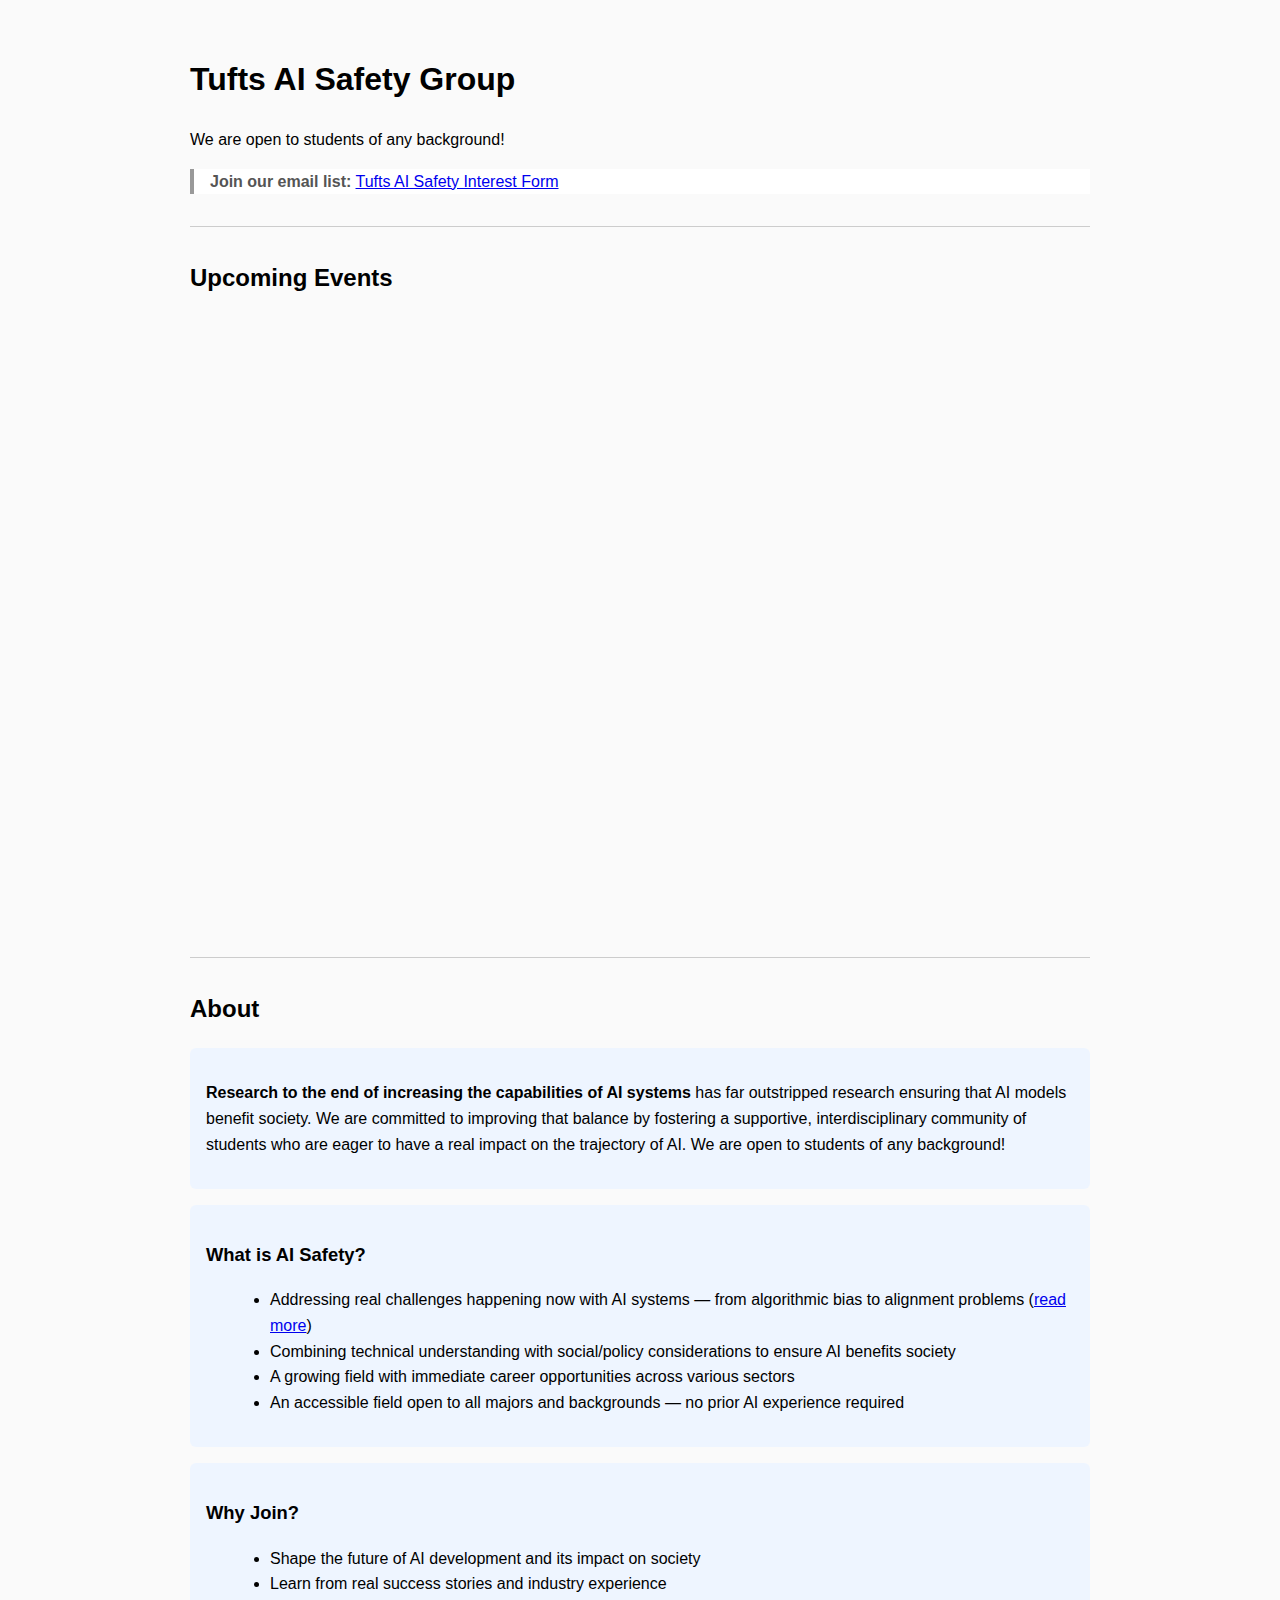
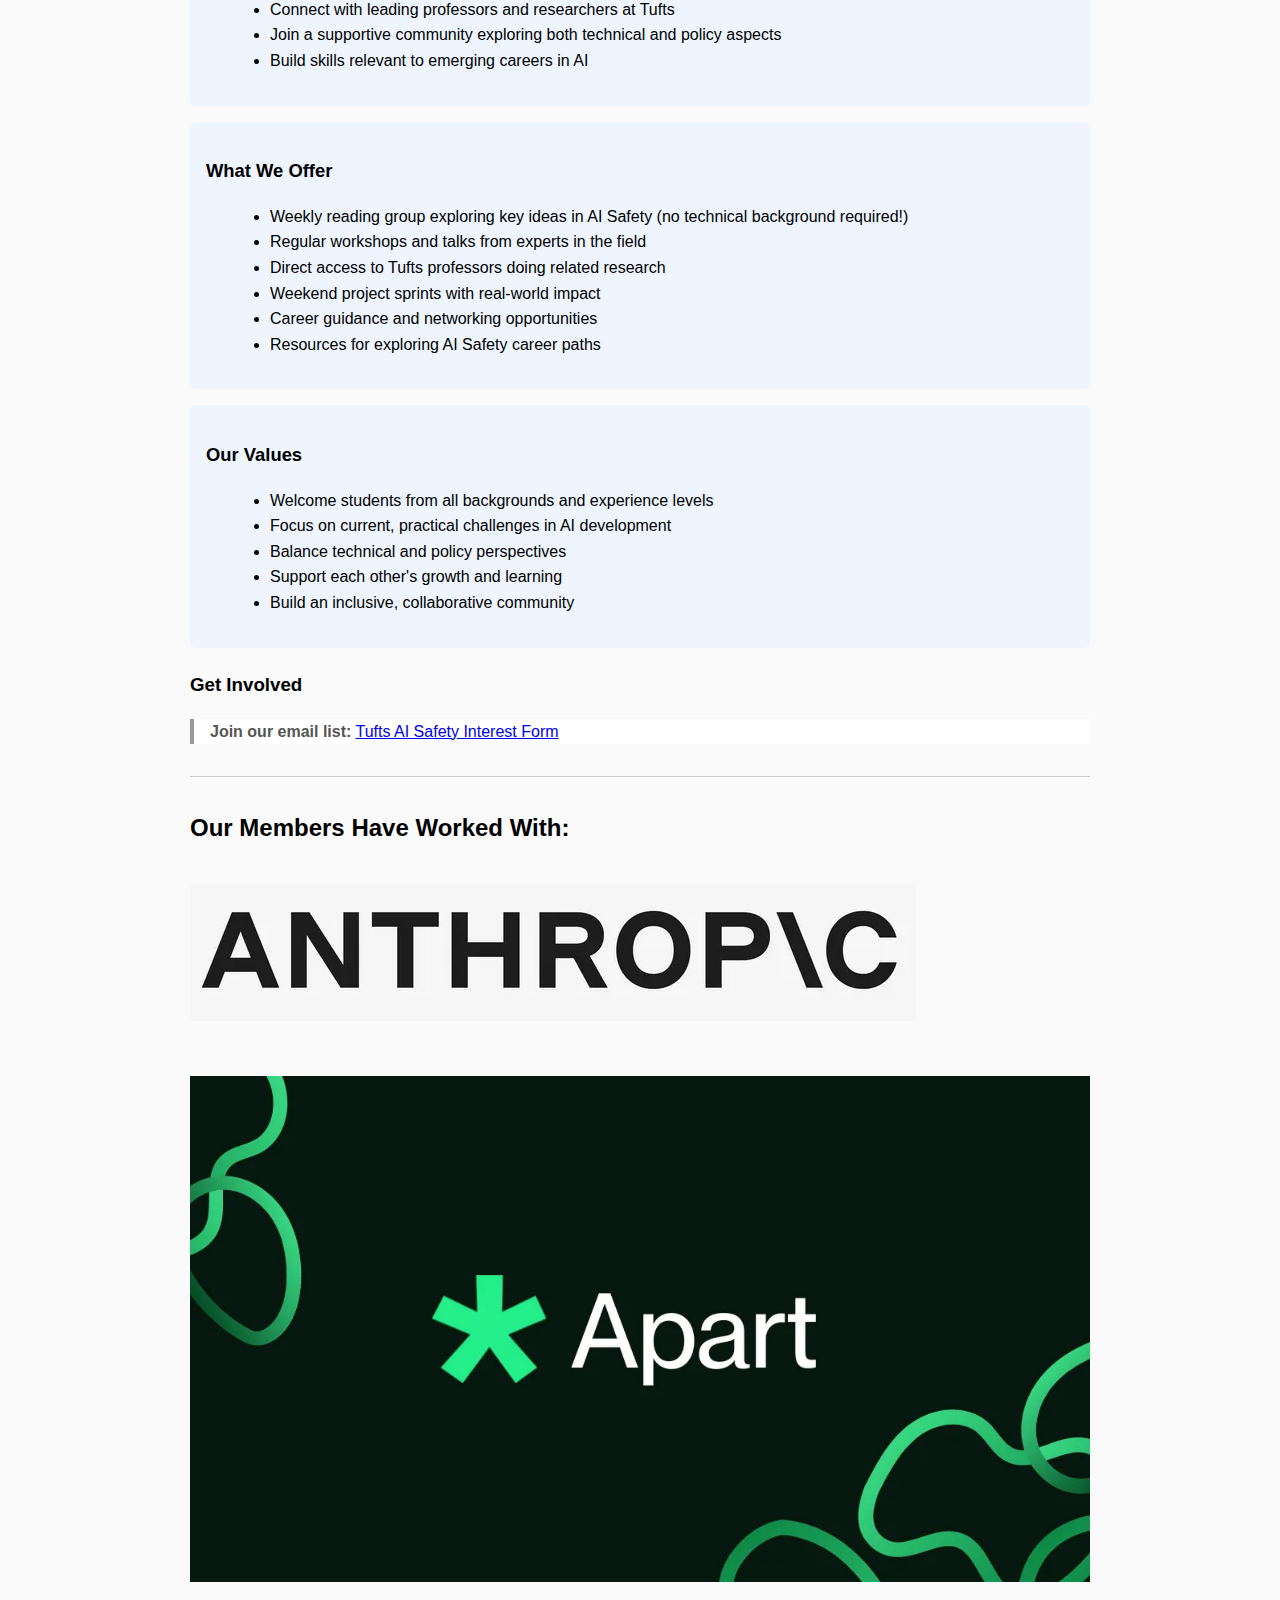
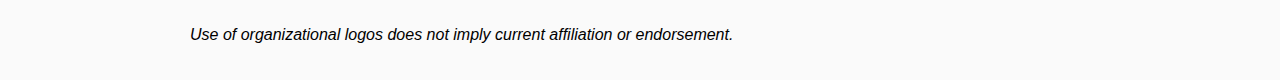
==== commit 91854f0b: "Fix broken resources" ====
--- a/index.html
+++ b/index.html
@@ -57,7 +57,7 @@
 </head>
 <body>
 
-  <h1>Tufts AI Safety Group 🐘</h1>
+  <h1>Tufts AI Safety Group</h1>
   <p>We are open to students of any background!</p>
 
   <blockquote>
@@ -73,7 +73,7 @@
   <!-- Embed the original Notion calendar here. Replace "YOUR_NOTION_CALENDAR_URL" with the actual share URL if available. -->
   <iframe
     class="calendar-embed"
-    src="YOUR_NOTION_CALENDAR_URL"
+    src="https://www.notion.so/tuftsais/178b1e45a99c806e8523c77b88b9c439?v=c5d6d7ea315a4aeb9bf6dee1b65f328a"
     title="Tufts AI Safety Calendar">
   </iframe>
 
@@ -141,12 +141,12 @@
   <h2>Our Members Have Worked With:</h2>
   <p>
     <a href="https://www.anthropic.com/">
-      <img src="https://prod-files-secure.s3.us-west-2.amazonaws.com/8531b6d6-1e75-4dfe-8ae9-670a5b2e78da/1e929d91-dba9-41eb-9242-1fc27d947674/image.png" alt="Anthropic Logo" />
+      <img src="anthropic.webp" alt="Anthropic Logo" />
     </a>
   </p>
   <p>
     <a href="https://www.apartresearch.com/">
-      <img src="https://prod-files-secure.s3.us-west-2.amazonaws.com/8531b6d6-1e75-4dfe-8ae9-670a5b2e78da/51d11a8e-1571-4dcc-b4ba-70b45cc1f69f/image.png" alt="Apart Research Logo" />
+      <img src="apart.webp" alt="Apart Research Logo" />
     </a>
   </p>
   <p><em>Use of organizational logos does not imply current affiliation or endorsement.</em></p>
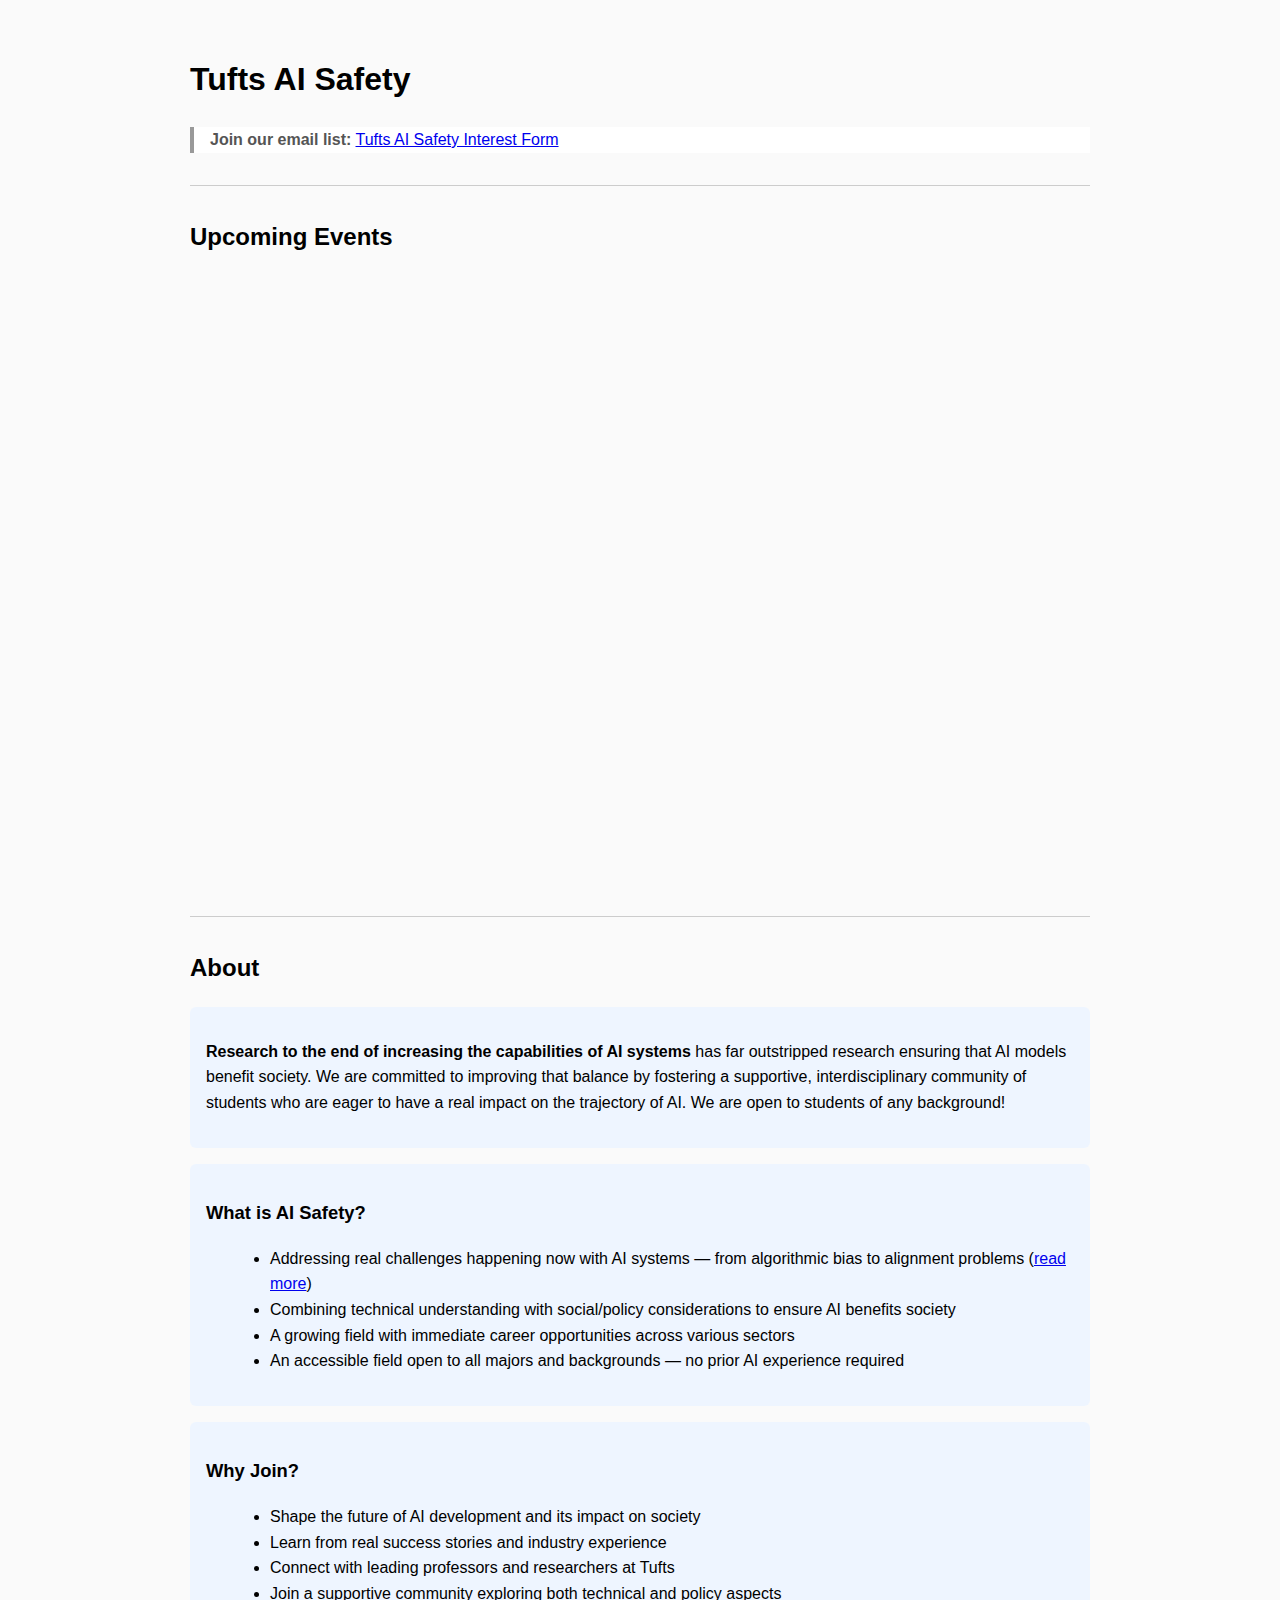
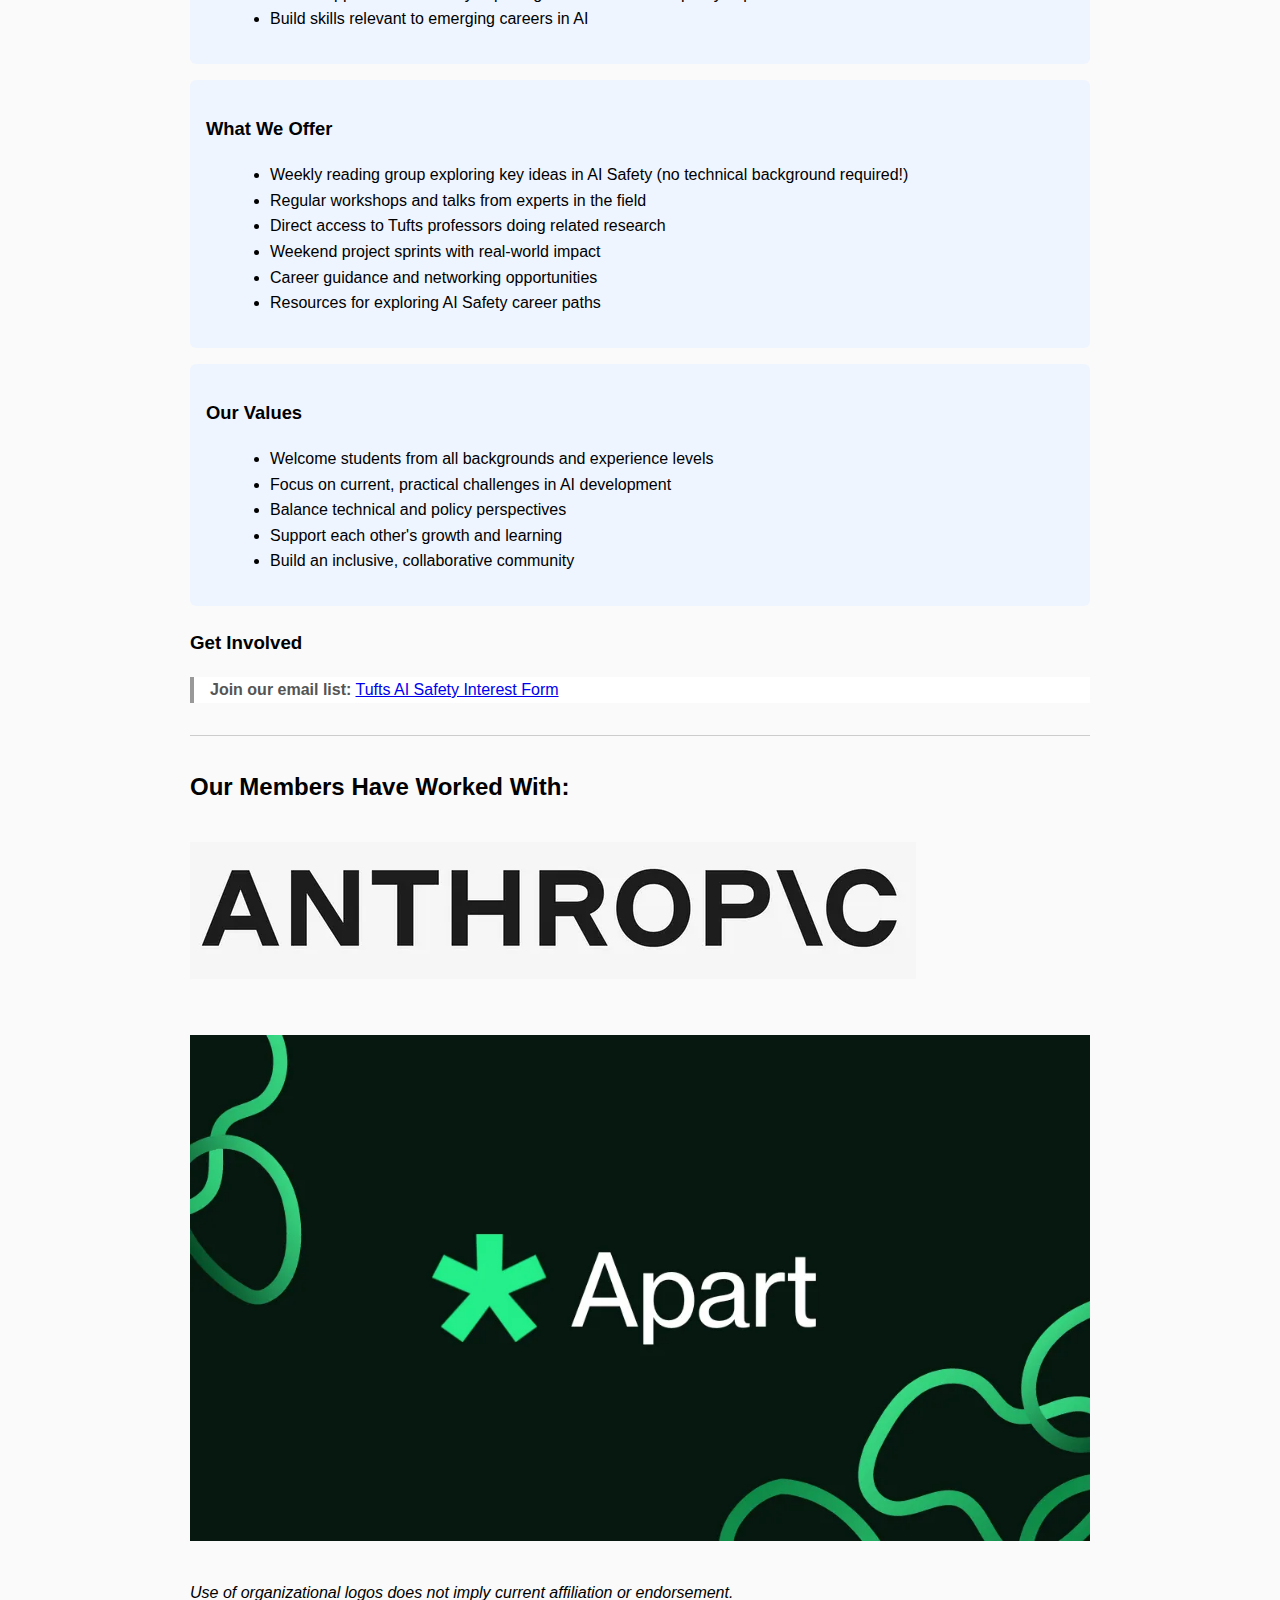
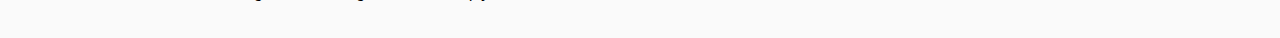
==== commit b9063106: "Update information" ====
--- a/index.html
+++ b/index.html
@@ -2,63 +2,12 @@
 <html lang="en">
 <head>
   <meta charset="UTF-8" />
-  <title>Tufts AI Safety Group</title>
-  <style>
-    body {
-      margin: 0;
-      padding: 0;
-      font-family: sans-serif;
-      line-height: 1.6;
-      max-width: 900px;
-      margin: auto;
-      padding: 1em;
-      background: #fafafa;
-    }
-    h1, h2, h3 {
-      margin-top: 1.2em;
-    }
-    .callout {
-      background: #eef5ff;
-      padding: 1em;
-      border-radius: 6px;
-      margin: 1em 0;
-    }
-    .sub-header {
-      font-size: 1.15em;
-      margin-top: 1em;
-    }
-    .divider {
-      width: 100%;
-      height: 1px;
-      background: #ccc;
-      margin: 2em 0;
-    }
-    ul {
-      margin-left: 1.5em;
-    }
-    blockquote {
-      border-left: 4px solid #999;
-      padding-left: 1em;
-      color: #555;
-      background: #fff;
-      margin: 1em 0;
-    }
-    img {
-      max-width: 100%;
-      height: auto;
-      margin: 1em 0;
-    }
-    .calendar-embed {
-      width: 100%;
-      height: 600px;
-      border: none;
-    }
-  </style>
+  <title>Tufts AI Safety</title>
+  <link rel="stylesheet" href="styles.css" />
 </head>
 <body>
 
-  <h1>Tufts AI Safety Group</h1>
-  <p>We are open to students of any background!</p>
+  <h1>Tufts AI Safety</h1>
 
   <blockquote>
     <strong>Join our email list:</strong>
@@ -70,11 +19,10 @@
   <div class="divider"></div>
 
   <h2>Upcoming Events</h2>
-  <!-- Embed the original Notion calendar here. Replace "YOUR_NOTION_CALENDAR_URL" with the actual share URL if available. -->
   <iframe
     class="calendar-embed"
-    src="https://www.notion.so/tuftsais/178b1e45a99c806e8523c77b88b9c439?v=c5d6d7ea315a4aeb9bf6dee1b65f328a"
-    title="Tufts AI Safety Calendar">
+    title="Tufts AI Safety Calendar"
+    src="https://calendar.google.com/calendar/embed?src=7286e7a07a2dd5723274ff975d6f5688309d8a93a14f60a5f3e566e79421da07%40group.calendar.google.com&ctz=America%2FNew_York">
   </iframe>
 
   <div class="divider"></div>
--- a/styles.css
+++ b/styles.css
@@ -0,0 +1,57 @@
+body {
+  margin: 0;
+  padding: 0;
+  font-family: sans-serif;
+  line-height: 1.6;
+  max-width: 900px;
+  margin: auto;
+  padding: 1em;
+  background: #fafafa;
+}
+
+h1, h2, h3 {
+  margin-top: 1.2em;
+}
+
+.callout {
+  background: #eef5ff;
+  padding: 1em;
+  border-radius: 6px;
+  margin: 1em 0;
+}
+
+.sub-header {
+  font-size: 1.15em;
+  margin-top: 1em;
+}
+
+.divider {
+  width: 100%;
+  height: 1px;
+  background: #ccc;
+  margin: 2em 0;
+}
+
+ul {
+  margin-left: 1.5em;
+}
+
+blockquote {
+  border-left: 4px solid #999;
+  padding-left: 1em;
+  color: #555;
+  background: #fff;
+  margin: 1em 0;
+}
+
+img {
+  max-width: 100%;
+  height: auto;
+  margin: 1em 0;
+}
+
+.calendar-embed {
+  width: 100%;
+  height: 600px;
+  border: none;
+}
